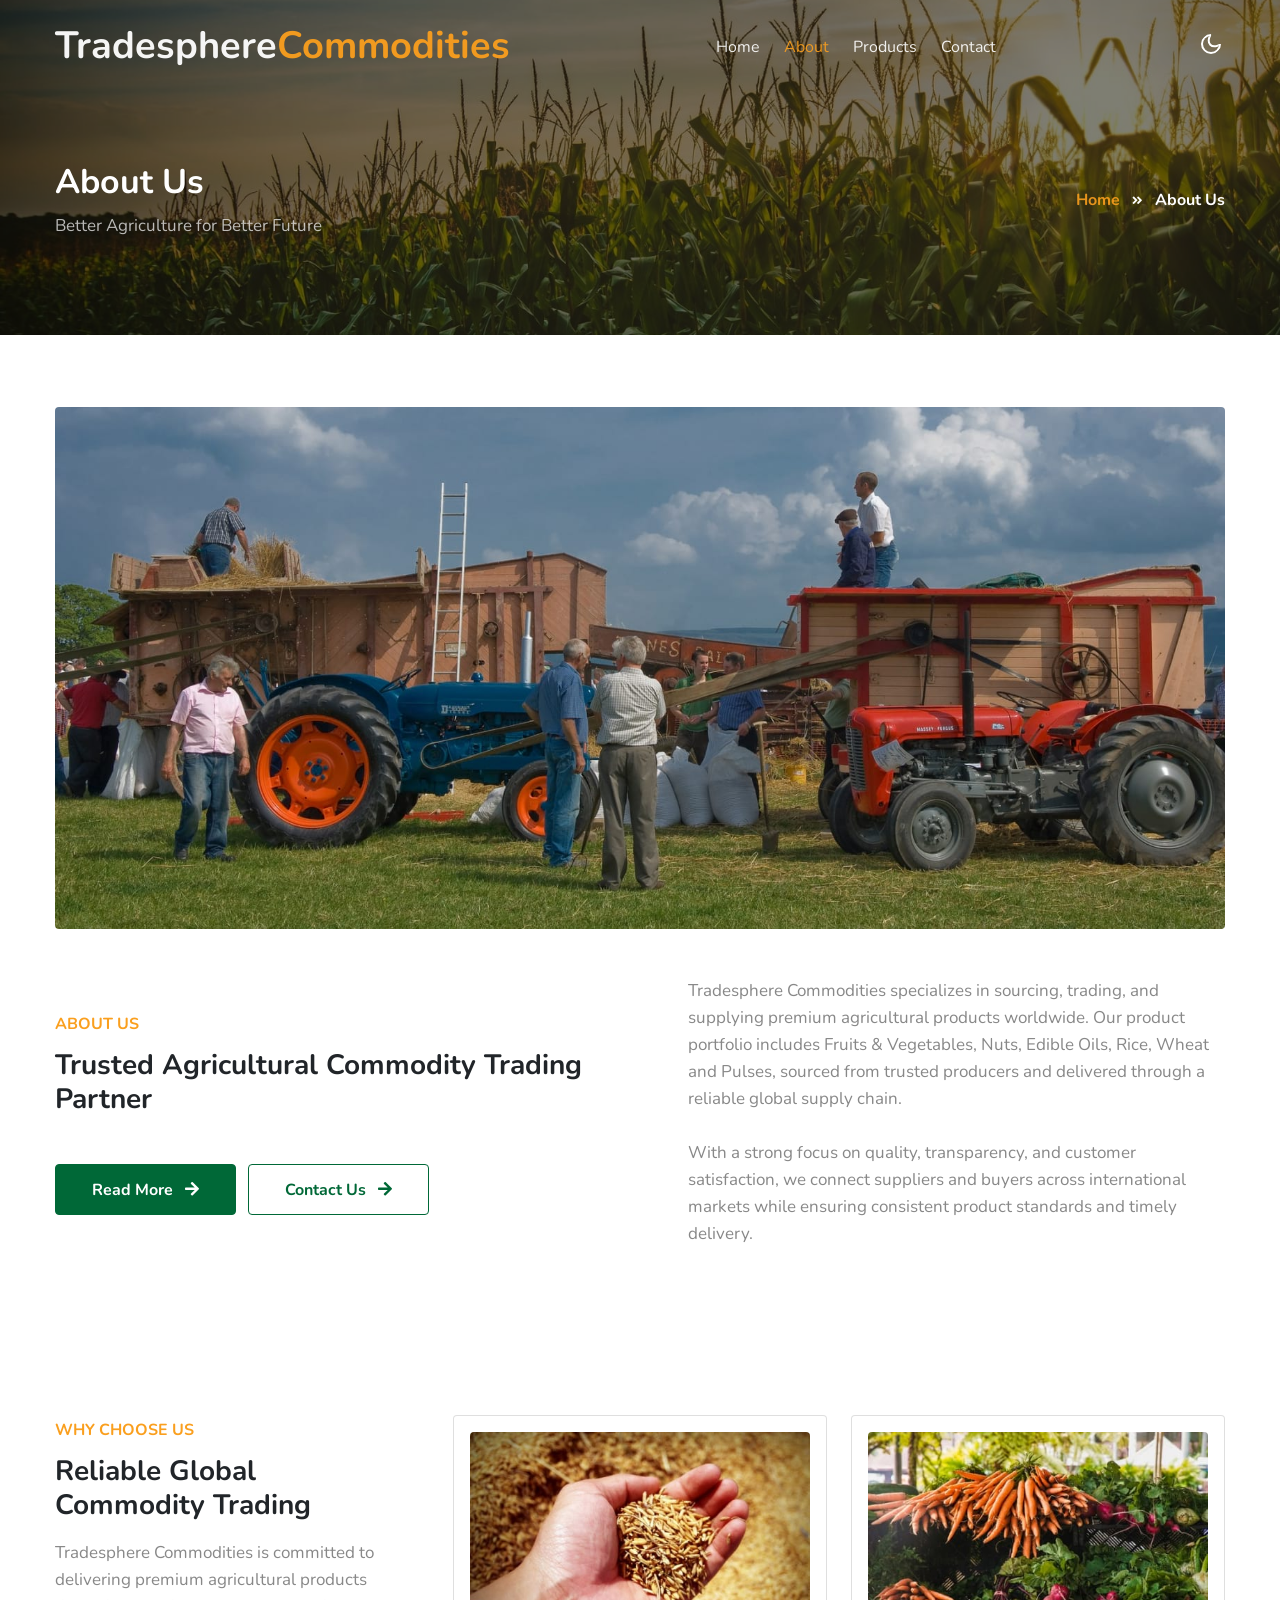
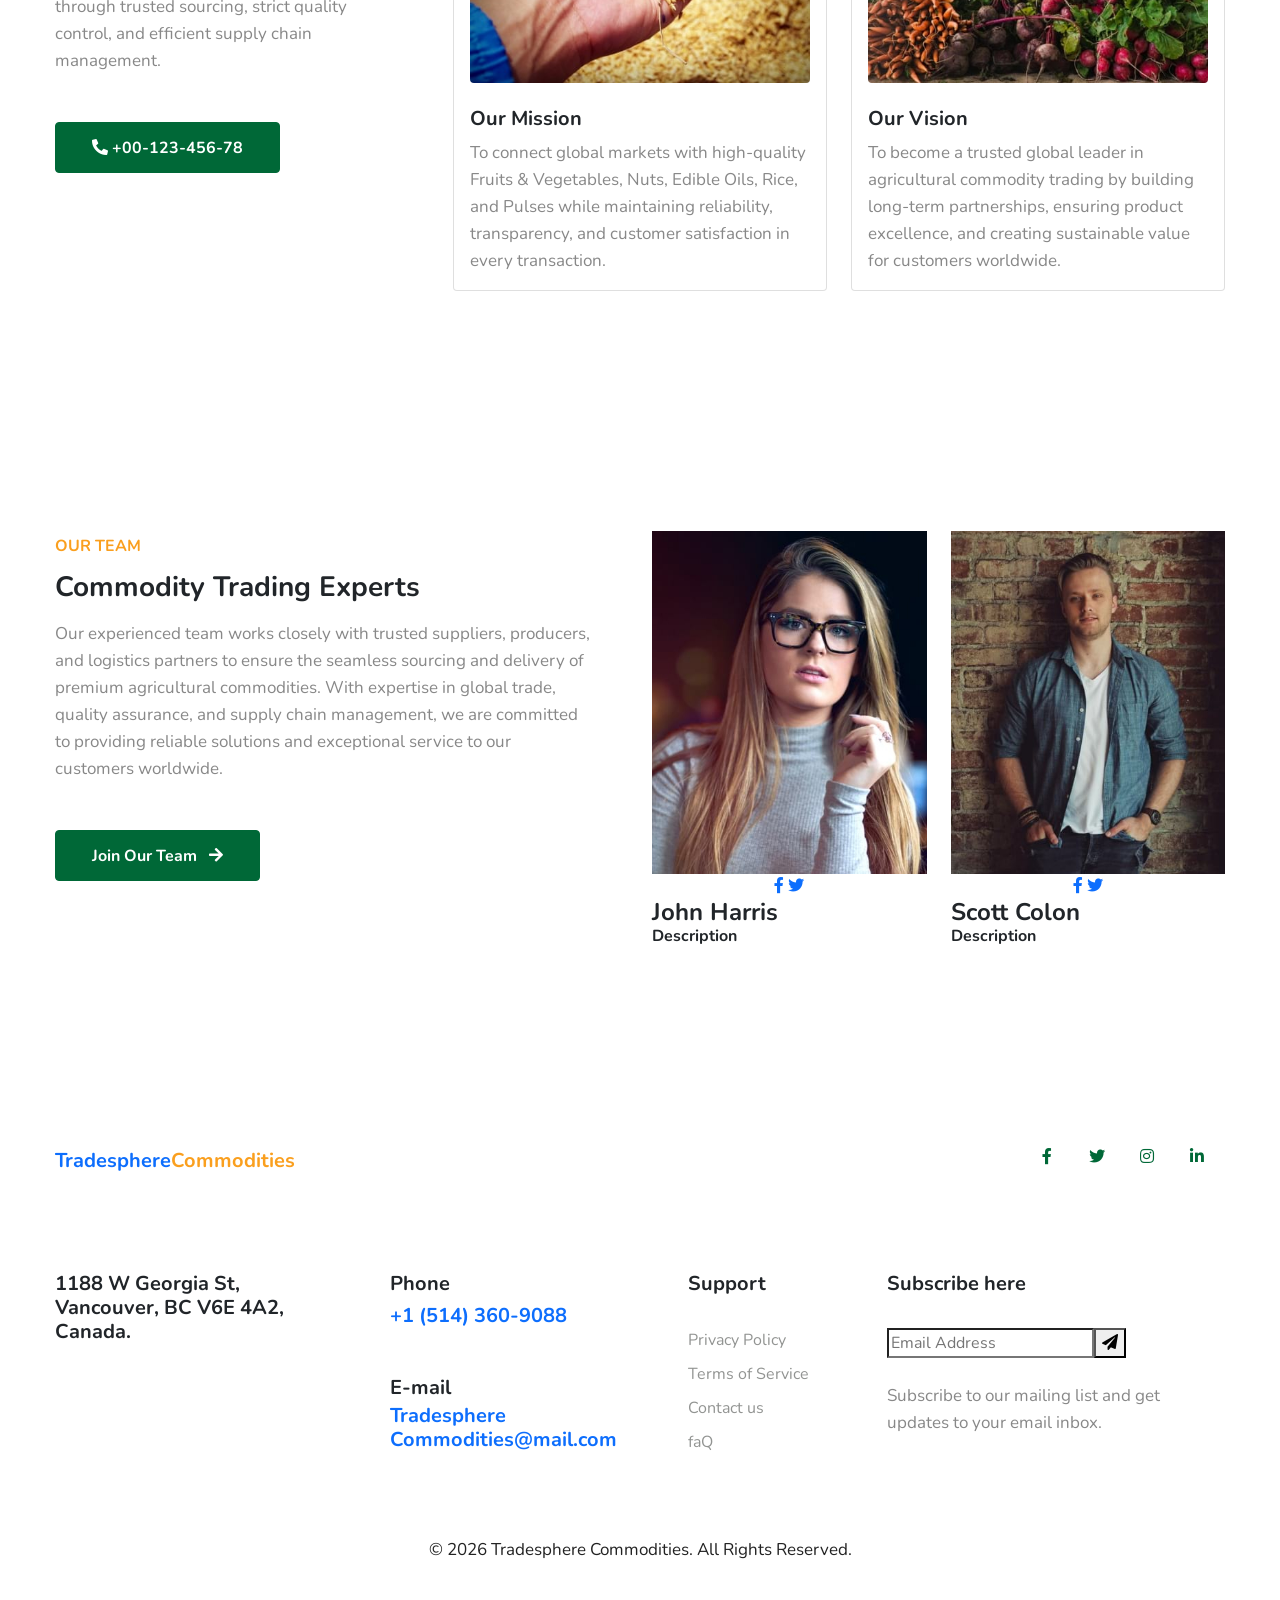
==== about.html @ 5ea723b9 "done" ====
<!doctype html>
<html lang="en">

<head>
    <!-- Required meta tags -->
    <meta charset="utf-8">
    <meta name="viewport" content="width=device-width, initial-scale=1, shrink-to-fit=no">
    <title>Tradesphere Commodities - Agriculture Category Bootstrap Responsive Template | About :: W3layouts </title>
    <!-- google fonts -->
    <link href="//fonts.googleapis.com/css2?family=Nunito:ital,wght@0,400;0,600;0,700;0,800;1,400&display=swap" rel="stylesheet">
    <!-- Template CSS -->
    <link rel="stylesheet" href="assets/css/style-starter.css">
</head>

<body>
    <!--/Header-->
    <header id="site-header" class="fixed-top">
        <div class="container">
            <nav class="navbar navbar-expand-lg navbar-light stroke">
                <h1><a class="navbar-brand" href="index.html">
                        Tradesphere<span class="sub-color">Commodities</span>
                    </a></h1>
                <button class="navbar-toggler collapsed" type="button" data-bs-toggle="collapse" data-bs-target="#navbarScroll" aria-controls="navbarScroll" aria-expanded="false" aria-label="Toggle navigation">
                    <span class="navbar-toggler-icon fa icon-expand fa-bars"></span>
                    <span class="navbar-toggler-icon fa icon-close fa-times"></span>
                </button>
                <div class="collapse navbar-collapse" id="navbarScroll">
                    <ul class="navbar-nav mx-lg-auto my-2 my-lg-0 navbar-nav-scroll">
                        <li class="nav-item">
                            <a class="nav-link" aria-current="page" href="index.html">Home</a>
                        </li>
                        <li class="nav-item">
                            <a class="nav-link active" href="about.html">About</a>
                        </li>
                        <li class="nav-item">
                            <a class="nav-link" href="services.html">Products</a>
                        </li>
                        
                        <li class="nav-item">
                            <a class="nav-link" href="contact.html">Contact</a>
                        </li>
                    </ul>
                    <!-- <form action="#" method="GET" class="d-flex search-header">
                        <input class="form-control me-2" type="search" placeholder="Search here..." aria-label="Search" required>
                        <button class="btn btn-style btn-secondary me-lg-3" type="submit">Search</button>
                    </form> -->
                </div>
                <!-- toggle switch for light and dark theme -->
                <div class="mobile-position">
                    <nav class="navigation">
                        <div class="theme-switch-wrapper">
                            <label class="theme-switch" for="checkbox">
                                <input type="checkbox" id="checkbox">
                                <div class="mode-container">
                                    <i class="gg-sun"></i>
                                    <i class="gg-moon"></i>
                                </div>
                            </label>
                        </div>
                    </nav>
                </div>
                <!-- //toggle switch for light and dark theme -->
            </nav>
        </div>
    </header>
    <!--//Header-->
    <!--/inner-page-->
    <div class="inner-banner py-5">
        <section class="A-breadcrumb text-left py-sm-5 ">
            <div class="container">
                <div class="w3breadcrumb-gids">
                    <div class="w3breadcrumb-left text-left">
                        <h2 class="inner-w3-title">
                            About Us </h2>
                        <p class="inner-page-para mt-2">
                            Better Agriculture
                            for Better Future</p>
                    </div>
                    <div class="w3breadcrumb-right">
                        <ul class="breadcrumbs-custom-path">
                            <li><a href="index.html">Home</a></li>
                            <li class="active"><span class="fas fa-angle-double-right mx-2"></span> About Us</li>
                        </ul>
                    </div>
                </div>

            </div>
        </section>
    </div>
    <!--//inner-page-->
    <!--/ab-->
    <section class="A-banner-agency py-5" id="work">
        <div class="midd-w3 py-md-4">
            <div class="container">
                <div class="about-img-top mb-lg-5 mb-4">
                    <img src="assets/images/banner2.jpg" alt="" class="img-fluid radius-image">
                </div>
                <div class="row">
                    <div class="col-lg-6 banner-content align-self">
                        <h6 class="title-subw3hny">About Us</h6>
                        <h3 class="title-A">Trusted Agricultural Commodity Trading Partner</h3>
                        <div class="w3banner-content-btns">
                            <a href="about.html" class="btn btn-style btn-primary mt-lg-5 mt-4 me-2">Read More <i class="fas fa-arrow-right ms-2"></i></a>
                            <a href="contact.html" class="btn btn-style btn-outline-dark mt-lg-5 mt-4">Contact Us <i class="fas fa-arrow-right ms-2"></i></a>
                        </div>
                    </div>
                    <div class="col-lg-6 text-left ps-lg-5 mt-lg-0 mt-md-5 mt-4">
                        <p>Tradesphere Commodities specializes in sourcing, trading, and supplying premium agricultural products worldwide. Our product portfolio includes Fruits & Vegetables, Nuts, Edible Oils, Rice, Wheat and Pulses, sourced from trusted producers and delivered through a reliable global supply chain.
<br> <br>
With a strong focus on quality, transparency, and customer satisfaction, we connect suppliers and buyers across international markets while ensuring consistent product standards and timely delivery.</p>
                    </div>
                </div>
            </div>
        </div>
    </section>
    <!--//ab-->
    <section class="A-blog-se-3 py-5" id="ab-grids">
        <div class="container">
            <div class="inner-sec-As py-lg-5 py-md-4 py-2">
                <!--/services-grids-->
                <div class="row blog-sec">
                    <div class="col-lg-4 manager-img mb-lg-0 mb-md-5 mb-4 pe-lg-5">
                        <h6 class="title-subw3hny">Why Choose Us</h6>
                        <h3 class="title-A">Reliable Global Commodity Trading</h3>
                        <p class="card-text mt-3">
                            Tradesphere Commodities is committed to delivering premium agricultural products through trusted sourcing, strict quality control, and efficient supply chain management.
                        </p>
                        <a href="tel:+44-123-456-78" class="btn btn-style btn-primary mt-lg-5 mt-4"><span class="fas fa-phone-alt" aria-hidden="true"></span> +00-123-456-78</a>


                    </div>
                    <div class="col-lg-4 col-md-6 about-in blog-grid-info text-left">
                        <div class="card img">
                            <div class="card-body img">
                                <a href="#" class="d-block zoom radius-image"><img src="assets/images/a2.jpg" alt="" class="img-fluid radius-image"></a>
                                <div class="blog-des mt-4">
                                    <h5 class="card-title mt-4">Our Mission</h5>
                                    <p class="card-text">To connect global markets with high-quality Fruits & Vegetables, Nuts, Edible Oils, Rice, and Pulses while maintaining reliability, transparency, and customer satisfaction in every transaction.
                                    </p>
                                </div>
                            </div>
                        </div>
                    </div>
                    <div class="col-lg-4 col-md-6 about-in blog-grid-info text-left mt-md-0 mt-5">
                        <div class="card img">
                            <div class="card-body img">
                                <a href="#" class="d-block zoom radius-image"><img src="assets/images/a3.jpg" alt="" class="img-fluid radius-image"></a>
                                <div class="blog-des mt-3">
                                    <h5 class="card-title mt-4">Our Vision</h5>
                                    <p class="card-text">To become a trusted global leader in agricultural commodity trading by building long-term partnerships, ensuring product excellence, and creating sustainable value for customers worldwide.
                                    </p>
                                </div>
                            </div>
                        </div>
                    </div>
                </div>
            </div>
        </div>
    </section>

    <!-- team -->
    <section class="A-team py-5" id="A-team">
        <div class="container py-md-5">
            <div class="row text-left">
                <div class="col-md-6 mt-md-5 pe-lg-5">
                    <div class="title-content text-left">
                        <h6 class="title-subw3hny">Our Team</h6>
                        <h3 class="title-A mb-3">Commodity Trading Experts</h3>
                        <p>Our experienced team works closely with trusted suppliers, producers, and logistics partners to ensure the seamless sourcing and delivery of premium agricultural commodities. With expertise in global trade, quality assurance, and supply chain management, we are committed to providing reliable solutions and exceptional service to our customers worldwide.</p>
                        <a class="btn btn-style btn-primary mt-md-5 mt-4" href="#"> Join Our Team <span class="fas fa-arrow-right ms-2"></span></a>
                    </div>
                </div>
                <div class="col-md-3 col-6 mt-5">
                    <div class="team-grids text-center">
                        <img src="assets/images/team5.jpg" class="img-fluid" alt="">
                        <div class="team-info">
                            <div class="caption">
                                <div class="social-icons-section text-center">
                                    <a class="fac" href="#url">
                                        <i class="fab fa-facebook-f"></i>
                                    </a>
                                    <a class="twitter" href="#url">
                                        <i class="fab fa-twitter"></i>
                                    </a>
                                </div>
                            </div>
                        </div>
                    </div>
                    <h4>John Harris</h4>
                    <h6>Description</h6>
                </div>
                <div class="col-md-3 col-6 mt-5">
                    <div class="team-grids text-center">
                        <img src="assets/images/team6.jpg" class="img-fluid" alt="">
                        <div class="team-info">
                            <div class="caption">
                                <div class="social-icons-section text-center">
                                    <a class="fac" href="#url">
                                        <i class="fab fa-facebook-f"></i>
                                    </a>
                                    <a class="twitter" href="#url">
                                        <i class="fab fa-twitter"></i>
                                    </a>
                                </div>
                            </div>
                        </div>
                    </div>
                    <h4>Scott Colon</h4>
                    <h6>Description</h6>
                </div>
                <!-- <div class="col-md-3 col-6 mt-5">
                    <div class="team-grids text-center">
                        <img src="assets/images/team1.jpg" class="img-fluid" alt="">
                        <div class="team-info">
                            <div class="caption">
                                <div class="social-icons-section text-center">
                                    <a class="fac" href="#url">
                                        <i class="fab fa-facebook-f"></i>
                                    </a>
                                    <a class="twitter" href="#url">
                                        <i class="fab fa-twitter"></i>
                                    </a>
                                </div>
                            </div>
                        </div>
                    </div>
                    <h4>John Doe</h4>
                    <h6>Description</h6>
                </div>
                <div class="col-md-3 col-6 mt-5">
                    <div class="team-grids text-center">
                        <img src="assets/images/team2.jpg" class="img-fluid" alt="">
                        <div class="team-info">
                            <div class="caption">
                                <div class="social-icons-section text-center">
                                    <a class="fac" href="#url">
                                        <i class="fab fa-facebook-f"></i>
                                    </a>
                                    <a class="twitter" href="#url">
                                        <i class="fab fa-twitter"></i>
                                    </a>
                                </div>
                            </div>
                        </div>
                    </div>
                    <h4>Alexander</h4>
                    <h6>Description</h6>
                </div>
                <div class="col-md-3 col-6 mt-5">
                    <div class="team-grids text-center">
                        <img src="assets/images/team3.jpg" class="img-fluid" alt="">
                        <div class="team-info">
                            <div class="caption">
                                <div class="social-icons-section text-center">
                                    <a class="fac" href="#url">
                                        <i class="fab fa-facebook-f"></i>
                                    </a>
                                    <a class="twitter" href="#url">
                                        <i class="fab fa-twitter"></i>
                                    </a>
                                </div>
                            </div>
                        </div>
                    </div>
                    <h4>Martin ker </h4>
                    <h6>Description</h6>
                </div>
                <div class="col-md-3 col-6 mt-5">
                    <div class="team-grids text-center">
                        <img src="assets/images/team4.jpg" class="img-fluid" alt="">
                        <div class="team-info">
                            <div class="caption">
                                <div class="social-icons-section text-center">
                                    <a class="fac" href="#url">
                                        <i class="fab fa-facebook-f"></i>
                                    </a>
                                    <a class="twitter" href="#url">
                                        <i class="fab fa-twitter"></i>
                                    </a>
                                </div>
                            </div>
                        </div>
                    </div>
                    <h4>Elizabeth </h4>
                    <h6>Description</h6>
                </div> -->
            </div>

        </div>
    </section>
    <!-- team -->
    <!--/footer-->
    <footer class="A-footer-29-main">
        <div class="footer-29-A py-5">
            <div class="container pt-md-5">
                <div class="A-footer-text-style">
                    <div class="footer-list-cont d-sm-flex align-items-center justify-content-between mb-5">

                        <h2 class="Aogo"><a class="navbar-brand" href="index.html">
                                Tradesphere<span class="sub-color">Commodities</span>
                            </a></h2>
                        <div class="main-social-footer-29">
                            <ul>
                                <li class="w3follow mt-sm-0 mt-4">Follows On : </li>
                                <li><a href="#facebook" class="facebook"><i class="fab fa-facebook-f"></i></a></li>
                                <li><a href="#twitter" class="twitter"><i class="fab fa-twitter"></i></a></li>
                                <li><a href="#instagram" class="instagram"><i class="fab fa-instagram"></i></a></li>
                                <li><a href="#linkedin" class="linkedin"><i class="fab fa-linkedin-in"></i></a></li>
                            </ul>

                        </div>
                    </div>
                </div>
                <div class="row footer-top-29 pt-lg-5 pt-sm-4">
                    <div class="col-lg-3 col-sm-6">
                        <div class="address-grid">
                            <h5>1188 W Georgia St, Vancouver, BC V6E 4A2,  <br>Canada.</h5>
                            <!-- <p class="mt-4">Lorem ipsum dolor sit amet, consectetur adipiscing elit, sed do eiusmod tempor </p> -->

                        </div>
                    </div>
                    <div class="col-lg-3 col-sm-6 mt-sm-0 mt-4 ps-lg-5">
                        <div class="address-grid">
                            <h5>Phone</h5>
                            <h5 class="phone-number-text mt-2"><a href="tel:+1 (514) 360-9088">+1 (514) 360-9088</a></h5>
                        </div>
                        <div class="address-grid mt-sm-5 mt-4">
                            <h5>E-mail</h5>
                            <h5 class="email-cont-text mt-1"> <a href="mailto:TradesphereCommodities@mail.com" class="mail">Tradesphere Commodities@mail.com</a></h5>
                        </div>
                    </div>
                    <div class="col-lg-2 col-md-6 col-sm-5 footer-list-menu ps-lg-5 mt-lg-0 mt-sm-5 mt-4">
                        <div class="address-grid">
                            <h5 class="mb-4 pb-lg-2">Support</h5>
                            <ul>
                                <li><a href="#privacy">Privacy Policy</a></li>
                                <li><a href="#terms"> Terms of Service</a></li>
                                <li><a href="contact.html">Contact us</a></li>
                                <li><a href="#faq">faQ</a></li>
                            </ul>
                        </div>
                    </div>
                    <div class="address-grid col-lg-4 col-md-6 col-sm-7 ps-lg-5 mt-lg-0 mt-sm-5 mt-4 A-footer-16-main">
                        <h5>Subscribe here</h5>
                        <form action="#" class="subscribe d-flex mt-4 pt-lg-2 mb-4" method="post">
                            <input type="email" name="email" placeholder="Email Address" required="">
                            <button><span class="fa fa-paper-plane" aria-hidden="true"></span></button>
                        </form>
                        <p>Subscribe to our mailing list and get updates to your email inbox.</p>
                    </div>
                </div>
                <!-- copyright -->
                <div class="A-copyright text-center mt-lg-5 mt-sm-4 pt-md-4 pt-3">
                    <p class="copy-footer-29">© 2026 Tradesphere Commodities. All Rights Reserved.</a></p>
                </div>
            </div>
        </div>
    </footer>
    <!-- //footer -->

    <!-- Js scripts -->
    <!-- move top -->
    <button onclick="topFunction()" id="movetop" title="Go to top">
        <span class="fas fa-long-arrow-alt-up" aria-hidden="true"></span>
    </button>
    <script>
        // When the user scrolls down 20px from the top of the document, show the button
        window.onscroll = function() {
            scrollFunction()
        };

        function scrollFunction() {
            if (document.body.scrollTop > 20 || document.documentElement.scrollTop > 20) {
                document.getElementById("movetop").style.display = "block";
            } else {
                document.getElementById("movetop").style.display = "none";
            }
        }

        // When the user clicks on the button, scroll to the top of the document
        function topFunction() {
            document.body.scrollTop = 0;
            document.documentElement.scrollTop = 0;
        }

    </script>
    <!-- //move top -->

    <!-- Template JavaScript -->
    <script src="assets/js/jquery-3.3.1.min.js"></script>
    <script src="assets/js/theme-change.js"></script>
    <!--/slider-js-->
    <!-- MENU-JS -->
    <script>
        $(window).on("scroll", function() {
            var scroll = $(window).scrollTop();

            if (scroll >= 80) {
                $("#site-header").addClass("nav-fixed");
            } else {
                $("#site-header").removeClass("nav-fixed");
            }
        });

        //Main navigation Active Class Add Remove
        $(".navbar-toggler").on("click", function() {
            $("header").toggleClass("active");
        });
        $(document).on("ready", function() {
            if ($(window).width() > 991) {
                $("header").removeClass("active");
            }
            $(window).on("resize", function() {
                if ($(window).width() > 991) {
                    $("header").removeClass("active");
                }
            });
        });

    </script>
    <!-- //MENU-JS -->

    <!-- disable body scroll which navbar is in active -->
    <script>
        $(function() {
            $('.navbar-toggler').click(function() {
                $('body').toggleClass('noscroll');
            })
        });

    </script>
    <!-- //disable body scroll which navbar is in active -->
    <!-- //bootstrap -->
    <script src="assets/js/bootstrap.min.js"></script>

</body>

</html>
---- assets/css/style-starter.css ----
/*--
Author: W3layouts
Author URL: http://w3layouts.com
--*/
@charset "UTF-8";

/*!
 * Bootstrap v5.0.1 (https://getbootstrap.com/)
 * Copyright 2011-2021 The Bootstrap Authors
 * Copyright 2011-2021 Twitter, Inc.
 * Licensed under MIT (https://github.com/twbs/bootstrap/blob/main/LICENSE)
 */
:root {
    --bs-blue: #0d6efd;
    --bs-indigo: #6610f2;
    --bs-purple: #6f42c1 --bs-pink: #d63384;
    --bs-red: #dc3545;
    --bs-orange: #fd7e14;
    --bs-yellow: #ffc107;
    --bs-green: #198754;
    --bs-teal: #20c997;
    --bs-cyan: #0dcaf0;
    --bs-white: #fff;
    --bs-gray: #6c757d;
    --bs-gray-dark: #343a40;
    --bs-primary: #0d6efd;
    --bs-secondary: #6c757d;
    --bs-success: #198754;
    --bs-info: #0dcaf0;
    --bs-warning: #ffc107;
    --bs-danger: #dc3545;
    --bs-light: #f8f9fa;
    --bs-dark: #212529;
    --bs-font-sans-serif: system-ui, -apple-system, "Segoe UI", Roboto, "Helvetica Neue", Arial, "Noto Sans", "Liberation Sans", sans-serif, "Apple Color Emoji", "Segoe UI Emoji", "Segoe UI Symbol", "Noto Color Emoji";
    --bs-font-monospace: SFMono-Regular, Menlo, Monaco, Consolas, "Liberation Mono", "Courier New", monospace;
    --bs-gradient: linear-gradient(180deg, rgba(255, 255, 255, 0.15), rgba(255, 255, 255, 0))
}

*,
::after,
::before {
    box-sizing: border-box
}

@media (prefers-reduced-motion:no-preference) {
    :root {
        scroll-behavior: smooth
    }
}

body {
    margin: 0;
    font-family: 'Nunito', sans-serif;
    font-size: 1rem;
    font-weight: 400;
    line-height: 1.5;
    color: #212529;
    background-color: #fff;
    -webkit-text-size-adjust: 100%;
    -webkit-tap-highlight-color: transparent
}

hr {
    margin: 1rem 0;
    color: inherit;
    background-color: currentColor;
    border: 0;
    opacity: .25
}

hr:not([size]) {
    height: 1px
}

.h1,
.h2,
.h3,
.h4,
.h5,
.h6,
h1,
h2,
h3,
h4,
h5,
h6 {
    margin-top: 0;
    margin-bottom: .5rem;
    font-weight: 700;
    line-height: 1.2
}

.h1,
h1 {
    font-size: calc(1.375rem + 1.5vw)
}

@media (min-width:1200px) {

    .h1,
    h1 {
        font-size: 2.5rem
    }
}

.h2,
h2 {
    font-size: calc(1.325rem + .9vw)
}

@media (min-width:1200px) {

    .h2,
    h2 {
        font-size: 2rem
    }
}

.h3,
h3 {
    font-size: calc(1.3rem + .6vw)
}

@media (min-width:1200px) {

    .h3,
    h3 {
        font-size: 1.75rem
    }
}

.h4,
h4 {
    font-size: calc(1.275rem + .3vw)
}

@media (min-width:1200px) {

    .h4,
    h4 {
        font-size: 1.5rem
    }
}

.h5,
h5 {
    font-size: 1.25rem
}

.h6,
h6 {
    font-size: 1rem
}

p {
    margin-top: 0;
    margin-bottom: 1rem
}

abbr[data-bs-original-title],
abbr[title] {
    -webkit-text-decoration: underline dotted;
    text-decoration: underline dotted;
    cursor: help;
    -webkit-text-decoration-skip-ink: none;
    text-decoration-skip-ink: none
}

address {
    margin-bottom: 1rem;
    font-style: normal;
    line-height: inherit
}

ol,
ul {
    padding-left: 2rem
}

dl,
ol,
ul {
    margin-top: 0;
    margin-bottom: 1rem
}

ol ol,
ol ul,
ul ol,
ul ul {
    margin-bottom: 0
}

dt {
    font-weight: 700
}

dd {
    margin-bottom: .5rem;
    margin-left: 0
}

blockquote {
    margin: 0 0 1rem
}

b,
strong {
    font-weight: bolder
}

.small,
small {
    font-size: .875em
}

.mark,
mark {
    padding: .2em;
    background-color: #fcf8e3
}

sub,
sup {
    position: relative;
    font-size: .75em;
    line-height: 0;
    vertical-align: baseline
}

sub {
    bottom: -.25em
}

sup {
    top: -.5em
}

a {
    color: #0d6efd;
    text-decoration: underline
}

a:hover {
    color: var(--primary-color);
}

a:not([href]):not([class]),
a:not([href]):not([class]):hover {
    color: inherit;
    text-decoration: none
}

code,
kbd,
pre,
samp {
    font-family: 'Nunito', sans-serif;
    font-size: 1em;
    direction: ltr;
    unicode-bidi: bidi-override
}

pre {
    display: block;
    margin-top: 0;
    margin-bottom: 1rem;
    overflow: auto;
    font-size: .875em
}

pre code {
    font-size: inherit;
    color: inherit;
    word-break: normal
}

code {
    font-size: .875em;
    color: #d63384;
    word-wrap: break-word
}

a > code {
    color: inherit
}

kbd {
    padding: .2rem .4rem;
    font-size: .875em;
    color: #fff;
    background-color: #212529;
    border-radius: .2rem
}

kbd kbd {
    padding: 0;
    font-size: 1em;
    font-weight: 700
}

figure {
    margin: 0 0 1rem
}

img,
svg {
    vertical-align: middle
}

table {
    caption-side: bottom;
    border-collapse: collapse
}

caption {
    padding-top: .5rem;
    padding-bottom: .5rem;
    color: #6c757d;
    text-align: left
}

th {
    text-align: inherit;
    text-align: -webkit-match-parent
}

tbody,
td,
tfoot,
th,
thead,
tr {
    border-color: inherit;
    border-style: solid;
    border-width: 0
}

label {
    display: inline-block
}

button {
    border-radius: 0
}

button:focus:not(:focus-visible) {
    outline: 0
}

button,
input,
optgroup,
select,
textarea {
    margin: 0;
    font-family: 'Nunito', sans-serif;
    font-size: inherit;
    line-height: inherit
}

button,
select {
    text-transform: none
}

[role=button] {
    cursor: pointer
}

select {
    word-wrap: normal
}

select:disabled {
    opacity: 1
}

[list]::-webkit-calendar-picker-indicator {
    display: none
}

[type=button],
[type=reset],
[type=submit],
button {
    -webkit-appearance: button
}

[type=button]:not(:disabled),
[type=reset]:not(:disabled),
[type=submit]:not(:disabled),
button:not(:disabled) {
    cursor: pointer
}

::-moz-focus-inner {
    padding: 0;
    border-style: none
}

textarea {
    resize: vertical
}

fieldset {
    min-width: 0;
    padding: 0;
    margin: 0;
    border: 0
}

legend {
    float: left;
    width: 100%;
    padding: 0;
    margin-bottom: .5rem;
    font-size: calc(1.275rem + .3vw);
    line-height: inherit
}

@media (min-width:1200px) {
    legend {
        font-size: 1.5rem
    }
}

legend + * {
    clear: left
}

::-webkit-datetime-edit-day-field,
::-webkit-datetime-edit-fields-wrapper,
::-webkit-datetime-edit-hour-field,
::-webkit-datetime-edit-minute,
::-webkit-datetime-edit-month-field,
::-webkit-datetime-edit-text,
::-webkit-datetime-edit-year-field {
    padding: 0
}

::-webkit-inner-spin-button {
    height: auto
}

[type=search] {
    outline-offset: -2px;
    -webkit-appearance: textfield
}

::-webkit-search-decoration {
    -webkit-appearance: none
}

::-webkit-color-swatch-wrapper {
    padding: 0
}

::file-selector-button {
    font: inherit
}

::-webkit-file-upload-button {
    font: inherit;
    -webkit-appearance: button
}

output {
    display: inline-block
}

iframe {
    border: 0
}

summary {
    display: list-item;
    cursor: pointer
}

progress {
    vertical-align: baseline
}

[hidden] {
    display: none !important
}

.lead {
    font-size: 1.25rem;
    font-weight: 300
}

.display-1 {
    font-size: calc(1.625rem + 4.5vw);
    font-weight: 300;
    line-height: 1.2
}

@media (min-width:1200px) {
    .display-1 {
        font-size: 5rem
    }
}

.display-2 {
    font-size: calc(1.575rem + 3.9vw);
    font-weight: 300;
    line-height: 1.2
}

@media (min-width:1200px) {
    .display-2 {
        font-size: 4.5rem
    }
}

.display-3 {
    font-size: calc(1.525rem + 3.3vw);
    font-weight: 300;
    line-height: 1.2
}

@media (min-width:1200px) {
    .display-3 {
        font-size: 4rem
    }
}

.display-4 {
    font-size: calc(1.475rem + 2.7vw);
    font-weight: 300;
    line-height: 1.2
}

@media (min-width:1200px) {
    .display-4 {
        font-size: 3.5rem
    }
}

.display-5 {
    font-size: calc(1.425rem + 2.1vw);
    font-weight: 300;
    line-height: 1.2
}

@media (min-width:1200px) {
    .display-5 {
        font-size: 3rem
    }
}

.display-6 {
    font-size: calc(1.375rem + 1.5vw);
    font-weight: 300;
    line-height: 1.2
}

@media (min-width:1200px) {
    .display-6 {
        font-size: 2.5rem
    }
}

.list-unstyled {
    padding-left: 0;
    list-style: none
}

.list-inline {
    padding-left: 0;
    list-style: none
}

.list-inline-item {
    display: inline-block
}

.list-inline-item:not(:last-child) {
    margin-right: .5rem
}

.initialism {
    font-size: .875em;
    text-transform: uppercase
}

.blockquote {
    margin-bottom: 1rem;
    font-size: 1.25rem
}

.blockquote > :last-child {
    margin-bottom: 0
}

.blockquote-footer {
    margin-top: -1rem;
    margin-bottom: 1rem;
    font-size: .875em;
    color: #6c757d
}

.blockquote-footer::before {
    content: "— "
}

.img-fluid {
    max-width: 100%;
    height: auto
}

.img-thumbnail {
    padding: .25rem;
    background-color: #fff;
    border: 1px solid #dee2e6;
    border-radius: .25rem;
    max-width: 100%;
    height: auto
}

.figure {
    display: inline-block
}

.figure-img {
    margin-bottom: .5rem;
    line-height: 1
}

.figure-caption {
    font-size: .875em;
    color: #6c757d
}

.container,
.container-fluid,
.container-lg,
.container-md,
.container-sm,
.container-xl,
.container-xxl {
    width: 100%;
    padding-right: var(--bs-gutter-x, .75rem);
    padding-left: var(--bs-gutter-x, .75rem);
    margin-right: auto;
    margin-left: auto
}

@media (min-width:576px) {

    .container,
    .container-sm {
        max-width: 540px
    }
}

@media (min-width:768px) {

    .container,
    .container-md,
    .container-sm {
        max-width: 720px
    }
}

@media (min-width:992px) {

    .container,
    .container-lg,
    .container-md,
    .container-sm {
        max-width: 960px
    }
}

@media (min-width:1200px) {

    .container,
    .container-lg,
    .container-md,
    .container-sm,
    .container-xl {
        max-width: 1140px
    }
}

@media (min-width:1400px) {

    .container,
    .container-lg,
    .container-md,
    .container-sm,
    .container-xl,
    .container-xxl {
        max-width: 1320px
    }
}

.row {
    --bs-gutter-x: 1.5rem;
    --bs-gutter-y: 0;
    display: flex;
    flex-wrap: wrap;
    margin-top: calc(var(--bs-gutter-y) * -1);
    margin-right: calc(var(--bs-gutter-x)/ -2);
    margin-left: calc(var(--bs-gutter-x)/ -2)
}

.row > * {
    flex-shrink: 0;
    width: 100%;
    max-width: 100%;
    padding-right: calc(var(--bs-gutter-x)/ 2);
    padding-left: calc(var(--bs-gutter-x)/ 2);
    margin-top: var(--bs-gutter-y)
}

.col {
    flex: 1 0 0%
}

.row-cols-auto > * {
    flex: 0 0 auto;
    width: auto
}

.row-cols-1 > * {
    flex: 0 0 auto;
    width: 100%
}

.row-cols-2 > * {
    flex: 0 0 auto;
    width: 50%
}

.row-cols-3 > * {
    flex: 0 0 auto;
    width: 33.3333333333%
}

.row-cols-4 > * {
    flex: 0 0 auto;
    width: 25%
}

.row-cols-5 > * {
    flex: 0 0 auto;
    width: 20%
}

.row-cols-6 > * {
    flex: 0 0 auto;
    width: 16.6666666667%
}

.col-auto {
    flex: 0 0 auto;
    width: auto
}

.col-1 {
    flex: 0 0 auto;
    width: 8.3333333333%
}

.col-2 {
    flex: 0 0 auto;
    width: 16.6666666667%
}

.col-3 {
    flex: 0 0 auto;
    width: 25%
}

.col-4 {
    flex: 0 0 auto;
    width: 33.3333333333%
}

.col-5 {
    flex: 0 0 auto;
    width: 41.6666666667%
}

.col-6 {
    flex: 0 0 auto;
    width: 50%
}

.col-7 {
    flex: 0 0 auto;
    width: 58.3333333333%
}

.col-8 {
    flex: 0 0 auto;
    width: 66.6666666667%
}

.col-9 {
    flex: 0 0 auto;
    width: 75%
}

.col-10 {
    flex: 0 0 auto;
    width: 83.3333333333%
}

.col-11 {
    flex: 0 0 auto;
    width: 91.6666666667%
}

.col-12 {
    flex: 0 0 auto;
    width: 100%
}

.offset-1 {
    margin-left: 8.3333333333%
}

.offset-2 {
    margin-left: 16.6666666667%
}

.offset-3 {
    margin-left: 25%
}

.offset-4 {
    margin-left: 33.3333333333%
}

.offset-5 {
    margin-left: 41.6666666667%
}

.offset-6 {
    margin-left: 50%
}

.offset-7 {
    margin-left: 58.3333333333%
}

.offset-8 {
    margin-left: 66.6666666667%
}

.offset-9 {
    margin-left: 75%
}

.offset-10 {
    margin-left: 83.3333333333%
}

.offset-11 {
    margin-left: 91.6666666667%
}

.g-0,
.gx-0 {
    --bs-gutter-x: 0
}

.g-0,
.gy-0 {
    --bs-gutter-y: 0
}

.g-1,
.gx-1 {
    --bs-gutter-x: 0.25rem
}

.g-1,
.gy-1 {
    --bs-gutter-y: 0.25rem
}

.g-2,
.gx-2 {
    --bs-gutter-x: 0.5rem
}

.g-2,
.gy-2 {
    --bs-gutter-y: 0.5rem
}

.g-3,
.gx-3 {
    --bs-gutter-x: 1rem
}

.g-3,
.gy-3 {
    --bs-gutter-y: 1rem
}

.g-4,
.gx-4 {
    --bs-gutter-x: 1.5rem
}

.g-4,
.gy-4 {
    --bs-gutter-y: 1.5rem
}

.g-5,
.gx-5 {
    --bs-gutter-x: 3rem
}

.g-5,
.gy-5 {
    --bs-gutter-y: 3rem
}

@media (min-width:576px) {
    .col-sm {
        flex: 1 0 0%
    }

    .row-cols-sm-auto > * {
        flex: 0 0 auto;
        width: auto
    }

    .row-cols-sm-1 > * {
        flex: 0 0 auto;
        width: 100%
    }

    .row-cols-sm-2 > * {
        flex: 0 0 auto;
        width: 50%
    }

    .row-cols-sm-3 > * {
        flex: 0 0 auto;
        width: 33.3333333333%
    }

    .row-cols-sm-4 > * {
        flex: 0 0 auto;
        width: 25%
    }

    .row-cols-sm-5 > * {
        flex: 0 0 auto;
        width: 20%
    }

    .row-cols-sm-6 > * {
        flex: 0 0 auto;
        width: 16.6666666667%
    }

    .col-sm-auto {
        flex: 0 0 auto;
        width: auto
    }

    .col-sm-1 {
        flex: 0 0 auto;
        width: 8.3333333333%
    }

    .col-sm-2 {
        flex: 0 0 auto;
        width: 16.6666666667%
    }

    .col-sm-3 {
        flex: 0 0 auto;
        width: 25%
    }

    .col-sm-4 {
        flex: 0 0 auto;
        width: 33.3333333333%
    }

    .col-sm-5 {
        flex: 0 0 auto;
        width: 41.6666666667%
    }

    .col-sm-6 {
        flex: 0 0 auto;
        width: 50%
    }

    .col-sm-7 {
        flex: 0 0 auto;
        width: 58.3333333333%
    }

    .col-sm-8 {
        flex: 0 0 auto;
        width: 66.6666666667%
    }

    .col-sm-9 {
        flex: 0 0 auto;
        width: 75%
    }

    .col-sm-10 {
        flex: 0 0 auto;
        width: 83.3333333333%
    }

    .col-sm-11 {
        flex: 0 0 auto;
        width: 91.6666666667%
    }

    .col-sm-12 {
        flex: 0 0 auto;
        width: 100%
    }

    .offset-sm-0 {
        margin-left: 0
    }

    .offset-sm-1 {
        margin-left: 8.3333333333%
    }

    .offset-sm-2 {
        margin-left: 16.6666666667%
    }

    .offset-sm-3 {
        margin-left: 25%
    }

    .offset-sm-4 {
        margin-left: 33.3333333333%
    }

    .offset-sm-5 {
        margin-left: 41.6666666667%
    }

    .offset-sm-6 {
        margin-left: 50%
    }

    .offset-sm-7 {
        margin-left: 58.3333333333%
    }

    .offset-sm-8 {
        margin-left: 66.6666666667%
    }

    .offset-sm-9 {
        margin-left: 75%
    }

    .offset-sm-10 {
        margin-left: 83.3333333333%
    }

    .offset-sm-11 {
        margin-left: 91.6666666667%
    }

    .g-sm-0,
    .gx-sm-0 {
        --bs-gutter-x: 0
    }

    .g-sm-0,
    .gy-sm-0 {
        --bs-gutter-y: 0
    }

    .g-sm-1,
    .gx-sm-1 {
        --bs-gutter-x: 0.25rem
    }

    .g-sm-1,
    .gy-sm-1 {
        --bs-gutter-y: 0.25rem
    }

    .g-sm-2,
    .gx-sm-2 {
        --bs-gutter-x: 0.5rem
    }

    .g-sm-2,
    .gy-sm-2 {
        --bs-gutter-y: 0.5rem
    }

    .g-sm-3,
    .gx-sm-3 {
        --bs-gutter-x: 1rem
    }

    .g-sm-3,
    .gy-sm-3 {
        --bs-gutter-y: 1rem
    }

    .g-sm-4,
    .gx-sm-4 {
        --bs-gutter-x: 1.5rem
    }

    .g-sm-4,
    .gy-sm-4 {
        --bs-gutter-y: 1.5rem
    }

    .g-sm-5,
    .gx-sm-5 {
        --bs-gutter-x: 3rem
    }

    .g-sm-5,
    .gy-sm-5 {
        --bs-gutter-y: 3rem
    }
}

@media (min-width:768px) {
    .col-md {
        flex: 1 0 0%
    }

    .row-cols-md-auto > * {
        flex: 0 0 auto;
        width: auto
    }

    .row-cols-md-1 > * {
        flex: 0 0 auto;
        width: 100%
    }

    .row-cols-md-2 > * {
        flex: 0 0 auto;
        width: 50%
    }

    .row-cols-md-3 > * {
        flex: 0 0 auto;
        width: 33.3333333333%
    }

    .row-cols-md-4 > * {
        flex: 0 0 auto;
        width: 25%
    }

    .row-cols-md-5 > * {
        flex: 0 0 auto;
        width: 20%
    }

    .row-cols-md-6 > * {
        flex: 0 0 auto;
        width: 16.6666666667%
    }

    .col-md-auto {
        flex: 0 0 auto;
        width: auto
    }

    .col-md-1 {
        flex: 0 0 auto;
        width: 8.3333333333%
    }

    .col-md-2 {
        flex: 0 0 auto;
        width: 16.6666666667%
    }

    .col-md-3 {
        flex: 0 0 auto;
        width: 25%
    }

    .col-md-4 {
        flex: 0 0 auto;
        width: 33.3333333333%
    }

    .col-md-5 {
        flex: 0 0 auto;
        width: 41.6666666667%
    }

    .col-md-6 {
        flex: 0 0 auto;
        width: 50%
    }

    .col-md-7 {
        flex: 0 0 auto;
        width: 58.3333333333%
    }

    .col-md-8 {
        flex: 0 0 auto;
        width: 66.6666666667%
    }

    .col-md-9 {
        flex: 0 0 auto;
        width: 75%
    }

    .col-md-10 {
        flex: 0 0 auto;
        width: 83.3333333333%
    }

    .col-md-11 {
        flex: 0 0 auto;
        width: 91.6666666667%
    }

    .col-md-12 {
        flex: 0 0 auto;
        width: 100%
    }

    .offset-md-0 {
        margin-left: 0
    }

    .offset-md-1 {
        margin-left: 8.3333333333%
    }

    .offset-md-2 {
        margin-left: 16.6666666667%
    }

    .offset-md-3 {
        margin-left: 25%
    }

    .offset-md-4 {
        margin-left: 33.3333333333%
    }

    .offset-md-5 {
        margin-left: 41.6666666667%
    }

    .offset-md-6 {
        margin-left: 50%
    }

    .offset-md-7 {
        margin-left: 58.3333333333%
    }

    .offset-md-8 {
        margin-left: 66.6666666667%
    }

    .offset-md-9 {
        margin-left: 75%
    }

    .offset-md-10 {
        margin-left: 83.3333333333%
    }

    .offset-md-11 {
        margin-left: 91.6666666667%
    }

    .g-md-0,
    .gx-md-0 {
        --bs-gutter-x: 0
    }

    .g-md-0,
    .gy-md-0 {
        --bs-gutter-y: 0
    }

    .g-md-1,
    .gx-md-1 {
        --bs-gutter-x: 0.25rem
    }

    .g-md-1,
    .gy-md-1 {
        --bs-gutter-y: 0.25rem
    }

    .g-md-2,
    .gx-md-2 {
        --bs-gutter-x: 0.5rem
    }

    .g-md-2,
    .gy-md-2 {
        --bs-gutter-y: 0.5rem
    }

    .g-md-3,
    .gx-md-3 {
        --bs-gutter-x: 1rem
    }

    .g-md-3,
    .gy-md-3 {
        --bs-gutter-y: 1rem
    }

    .g-md-4,
    .gx-md-4 {
        --bs-gutter-x: 1.5rem
    }

    .g-md-4,
    .gy-md-4 {
        --bs-gutter-y: 1.5rem
    }

    .g-md-5,
    .gx-md-5 {
        --bs-gutter-x: 3rem
    }

    .g-md-5,
    .gy-md-5 {
        --bs-gutter-y: 3rem
    }
}

@media (min-width:992px) {
    .col-lg {
        flex: 1 0 0%
    }

    .row-cols-lg-auto > * {
        flex: 0 0 auto;
        width: auto
    }

    .row-cols-lg-1 > * {
        flex: 0 0 auto;
        width: 100%
    }

    .row-cols-lg-2 > * {
        flex: 0 0 auto;
        width: 50%
    }

    .row-cols-lg-3 > * {
        flex: 0 0 auto;
        width: 33.3333333333%
    }

    .row-cols-lg-4 > * {
        flex: 0 0 auto;
        width: 25%
    }

    .row-cols-lg-5 > * {
        flex: 0 0 auto;
        width: 20%
    }

    .row-cols-lg-6 > * {
        flex: 0 0 auto;
        width: 16.6666666667%
    }

    .col-lg-auto {
        flex: 0 0 auto;
        width: auto
    }

    .col-lg-1 {
        flex: 0 0 auto;
        width: 8.3333333333%
    }

    .col-lg-2 {
        flex: 0 0 auto;
        width: 16.6666666667%
    }

    .col-lg-3 {
        flex: 0 0 auto;
        width: 25%
    }

    .col-lg-4 {
        flex: 0 0 auto;
        width: 33.3333333333%
    }

    .col-lg-5 {
        flex: 0 0 auto;
        width: 41.6666666667%
    }

    .col-lg-6 {
        flex: 0 0 auto;
        width: 50%
    }

    .col-lg-7 {
        flex: 0 0 auto;
        width: 58.3333333333%
    }

    .col-lg-8 {
        flex: 0 0 auto;
        width: 66.6666666667%
    }

    .col-lg-9 {
        flex: 0 0 auto;
        width: 75%
    }

    .col-lg-10 {
        flex: 0 0 auto;
        width: 83.3333333333%
    }

    .col-lg-11 {
        flex: 0 0 auto;
        width: 91.6666666667%
    }

    .col-lg-12 {
        flex: 0 0 auto;
        width: 100%
    }

    .offset-lg-0 {
        margin-left: 0
    }

    .offset-lg-1 {
        margin-left: 8.3333333333%
    }

    .offset-lg-2 {
        margin-left: 16.6666666667%
    }

    .offset-lg-3 {
        margin-left: 25%
    }

    .offset-lg-4 {
        margin-left: 33.3333333333%
    }

    .offset-lg-5 {
        margin-left: 41.6666666667%
    }

    .offset-lg-6 {
        margin-left: 50%
    }

    .offset-lg-7 {
        margin-left: 58.3333333333%
    }

    .offset-lg-8 {
        margin-left: 66.6666666667%
    }

    .offset-lg-9 {
        margin-left: 75%
    }

    .offset-lg-10 {
        margin-left: 83.3333333333%
    }

    .offset-lg-11 {
        margin-left: 91.6666666667%
    }

    .g-lg-0,
    .gx-lg-0 {
        --bs-gutter-x: 0
    }

    .g-lg-0,
    .gy-lg-0 {
        --bs-gutter-y: 0
    }

    .g-lg-1,
    .gx-lg-1 {
        --bs-gutter-x: 0.25rem
    }

    .g-lg-1,
    .gy-lg-1 {
        --bs-gutter-y: 0.25rem
    }

    .g-lg-2,
    .gx-lg-2 {
        --bs-gutter-x: 0.5rem
    }

    .g-lg-2,
    .gy-lg-2 {
        --bs-gutter-y: 0.5rem
    }

    .g-lg-3,
    .gx-lg-3 {
        --bs-gutter-x: 1rem
    }

    .g-lg-3,
    .gy-lg-3 {
        --bs-gutter-y: 1rem
    }

    .g-lg-4,
    .gx-lg-4 {
        --bs-gutter-x: 1.5rem
    }

    .g-lg-4,
    .gy-lg-4 {
        --bs-gutter-y: 1.5rem
    }

    .g-lg-5,
    .gx-lg-5 {
        --bs-gutter-x: 3rem
    }

    .g-lg-5,
    .gy-lg-5 {
        --bs-gutter-y: 3rem
    }
}

@media (min-width:1200px) {
    .col-xl {
        flex: 1 0 0%
    }

    .row-cols-xl-auto > * {
        flex: 0 0 auto;
        width: auto
    }

    .row-cols-xl-1 > * {
        flex: 0 0 auto;
        width: 100%
    }

    .row-cols-xl-2 > * {
        flex: 0 0 auto;
        width: 50%
    }

    .row-cols-xl-3 > * {
        flex: 0 0 auto;
        width: 33.3333333333%
    }

    .row-cols-xl-4 > * {
        flex: 0 0 auto;
        width: 25%
    }

    .row-cols-xl-5 > * {
        flex: 0 0 auto;
        width: 20%
    }

    .row-cols-xl-6 > * {
        flex: 0 0 auto;
        width: 16.6666666667%
    }

    .col-xl-auto {
        flex: 0 0 auto;
        width: auto
    }

    .col-xl-1 {
        flex: 0 0 auto;
        width: 8.3333333333%
    }

    .col-xl-2 {
        flex: 0 0 auto;
        width: 16.6666666667%
    }

    .col-xl-3 {
        flex: 0 0 auto;
        width: 25%
    }

    .col-xl-4 {
        flex: 0 0 auto;
        width: 33.3333333333%
    }

    .col-xl-5 {
        flex: 0 0 auto;
        width: 41.6666666667%
    }

    .col-xl-6 {
        flex: 0 0 auto;
        width: 50%
    }

    .col-xl-7 {
        flex: 0 0 auto;
        width: 58.3333333333%
    }

    .col-xl-8 {
        flex: 0 0 auto;
        width: 66.6666666667%
    }

    .col-xl-9 {
        flex: 0 0 auto;
        width: 75%
    }

    .col-xl-10 {
        flex: 0 0 auto;
        width: 83.3333333333%
    }

    .col-xl-11 {
        flex: 0 0 auto;
        width: 91.6666666667%
    }

    .col-xl-12 {
        flex: 0 0 auto;
        width: 100%
    }

    .offset-xl-0 {
        margin-left: 0
    }

    .offset-xl-1 {
        margin-left: 8.3333333333%
    }

    .offset-xl-2 {
        margin-left: 16.6666666667%
    }

    .offset-xl-3 {
        margin-left: 25%
    }

    .offset-xl-4 {
        margin-left: 33.3333333333%
    }

    .offset-xl-5 {
        margin-left: 41.6666666667%
    }

    .offset-xl-6 {
        margin-left: 50%
    }

    .offset-xl-7 {
        margin-left: 58.3333333333%
    }

    .offset-xl-8 {
        margin-left: 66.6666666667%
    }

    .offset-xl-9 {
        margin-left: 75%
    }

    .offset-xl-10 {
        margin-left: 83.3333333333%
    }

    .offset-xl-11 {
        margin-left: 91.6666666667%
    }

    .g-xl-0,
    .gx-xl-0 {
        --bs-gutter-x: 0
    }

    .g-xl-0,
    .gy-xl-0 {
        --bs-gutter-y: 0
    }

    .g-xl-1,
    .gx-xl-1 {
        --bs-gutter-x: 0.25rem
    }

    .g-xl-1,
    .gy-xl-1 {
        --bs-gutter-y: 0.25rem
    }

    .g-xl-2,
    .gx-xl-2 {
        --bs-gutter-x: 0.5rem
    }

    .g-xl-2,
    .gy-xl-2 {
        --bs-gutter-y: 0.5rem
    }

    .g-xl-3,
    .gx-xl-3 {
        --bs-gutter-x: 1rem
    }

    .g-xl-3,
    .gy-xl-3 {
        --bs-gutter-y: 1rem
    }

    .g-xl-4,
    .gx-xl-4 {
        --bs-gutter-x: 1.5rem
    }

    .g-xl-4,
    .gy-xl-4 {
        --bs-gutter-y: 1.5rem
    }

    .g-xl-5,
    .gx-xl-5 {
        --bs-gutter-x: 3rem
    }

    .g-xl-5,
    .gy-xl-5 {
        --bs-gutter-y: 3rem
    }
}

@media (min-width:1400px) {
    .col-xxl {
        flex: 1 0 0%
    }

    .row-cols-xxl-auto > * {
        flex: 0 0 auto;
        width: auto
    }

    .row-cols-xxl-1 > * {
        flex: 0 0 auto;
        width: 100%
    }

    .row-cols-xxl-2 > * {
        flex: 0 0 auto;
        width: 50%
    }

    .row-cols-xxl-3 > * {
        flex: 0 0 auto;
        width: 33.3333333333%
    }

    .row-cols-xxl-4 > * {
        flex: 0 0 auto;
        width: 25%
    }

    .row-cols-xxl-5 > * {
        flex: 0 0 auto;
        width: 20%
    }

    .row-cols-xxl-6 > * {
        flex: 0 0 auto;
        width: 16.6666666667%
    }

    .col-xxl-auto {
        flex: 0 0 auto;
        width: auto
    }

    .col-xxl-1 {
        flex: 0 0 auto;
        width: 8.3333333333%
    }

    .col-xxl-2 {
        flex: 0 0 auto;
        width: 16.6666666667%
    }

    .col-xxl-3 {
        flex: 0 0 auto;
        width: 25%
    }

    .col-xxl-4 {
        flex: 0 0 auto;
        width: 33.3333333333%
    }

    .col-xxl-5 {
        flex: 0 0 auto;
        width: 41.6666666667%
    }

    .col-xxl-6 {
        flex: 0 0 auto;
        width: 50%
    }

    .col-xxl-7 {
        flex: 0 0 auto;
        width: 58.3333333333%
    }

    .col-xxl-8 {
        flex: 0 0 auto;
        width: 66.6666666667%
    }

    .col-xxl-9 {
        flex: 0 0 auto;
        width: 75%
    }

    .col-xxl-10 {
        flex: 0 0 auto;
        width: 83.3333333333%
    }

    .col-xxl-11 {
        flex: 0 0 auto;
        width: 91.6666666667%
    }

    .col-xxl-12 {
        flex: 0 0 auto;
        width: 100%
    }

    .offset-xxl-0 {
        margin-left: 0
    }

    .offset-xxl-1 {
        margin-left: 8.3333333333%
    }

    .offset-xxl-2 {
        margin-left: 16.6666666667%
    }

    .offset-xxl-3 {
        margin-left: 25%
    }

    .offset-xxl-4 {
        margin-left: 33.3333333333%
    }

    .offset-xxl-5 {
        margin-left: 41.6666666667%
    }

    .offset-xxl-6 {
        margin-left: 50%
    }

    .offset-xxl-7 {
        margin-left: 58.3333333333%
    }

    .offset-xxl-8 {
        margin-left: 66.6666666667%
    }

    .offset-xxl-9 {
        margin-left: 75%
    }

    .offset-xxl-10 {
        margin-left: 83.3333333333%
    }

    .offset-xxl-11 {
        margin-left: 91.6666666667%
    }

    .g-xxl-0,
    .gx-xxl-0 {
        --bs-gutter-x: 0
    }

    .g-xxl-0,
    .gy-xxl-0 {
        --bs-gutter-y: 0
    }

    .g-xxl-1,
    .gx-xxl-1 {
        --bs-gutter-x: 0.25rem
    }

    .g-xxl-1,
    .gy-xxl-1 {
        --bs-gutter-y: 0.25rem
    }

    .g-xxl-2,
    .gx-xxl-2 {
        --bs-gutter-x: 0.5rem
    }

    .g-xxl-2,
    .gy-xxl-2 {
        --bs-gutter-y: 0.5rem
    }

    .g-xxl-3,
    .gx-xxl-3 {
        --bs-gutter-x: 1rem
    }

    .g-xxl-3,
    .gy-xxl-3 {
        --bs-gutter-y: 1rem
    }

    .g-xxl-4,
    .gx-xxl-4 {
        --bs-gutter-x: 1.5rem
    }

    .g-xxl-4,
    .gy-xxl-4 {
        --bs-gutter-y: 1.5rem
    }

    .g-xxl-5,
    .gx-xxl-5 {
        --bs-gutter-x: 3rem
    }

    .g-xxl-5,
    .gy-xxl-5 {
        --bs-gutter-y: 3rem
    }
}

.table {
    --bs-table-bg: transparent;
    --bs-table-accent-bg: transparent;
    --bs-table-striped-color: #212529;
    --bs-table-striped-bg: rgba(0, 0, 0, 0.05);
    --bs-table-active-color: #212529;
    --bs-table-active-bg: rgba(0, 0, 0, 0.1);
    --bs-table-hover-color: #212529;
    --bs-table-hover-bg: rgba(0, 0, 0, 0.075);
    width: 100%;
    margin-bottom: 1rem;
    color: #212529;
    vertical-align: top;
    border-color: #dee2e6
}

.table > :not(caption) > * > * {
    padding: .5rem .5rem;
    background-color: var(--bs-table-bg);
    border-bottom-width: 1px;
    box-shadow: inset 0 0 0 9999px var(--bs-table-accent-bg)
}

.table > tbody {
    vertical-align: inherit
}

.table > thead {
    vertical-align: bottom
}

.table > :not(:last-child) > :last-child > * {
    border-bottom-color: currentColor
}

.caption-top {
    caption-side: top
}

.table-sm > :not(caption) > * > * {
    padding: .25rem .25rem
}

.table-bordered > :not(caption) > * {
    border-width: 1px 0
}

.table-bordered > :not(caption) > * > * {
    border-width: 0 1px
}

.table-borderless > :not(caption) > * > * {
    border-bottom-width: 0
}

.table-striped > tbody > tr:nth-of-type(odd) {
    --bs-table-accent-bg: var(--bs-table-striped-bg);
    color: var(--bs-table-striped-color)
}

.table-active {
    --bs-table-accent-bg: var(--bs-table-active-bg);
    color: var(--bs-table-active-color)
}

.table-hover > tbody > tr:hover {
    --bs-table-accent-bg: var(--bs-table-hover-bg);
    color: var(--bs-table-hover-color)
}

.table-primary {
    --bs-table-bg: #cfe2ff;
    --bs-table-striped-bg: #c5d7f2;
    --bs-table-striped-color: #000;
    --bs-table-active-bg: #bacbe6;
    --bs-table-active-color: #000;
    --bs-table-hover-bg: #bfd1ec;
    --bs-table-hover-color: #000;
    color: #000;
    border-color: #bacbe6
}

.table-secondary {
    --bs-table-bg: #e2e3e5;
    --bs-table-striped-bg: #d7d8da;
    --bs-table-striped-color: #000;
    --bs-table-active-bg: #cbccce;
    --bs-table-active-color: #000;
    --bs-table-hover-bg: #d1d2d4;
    --bs-table-hover-color: #000;
    color: #000;
    border-color: #cbccce
}

.table-success {
    --bs-table-bg: #d1e7dd;
    --bs-table-striped-bg: #c7dbd2;
    --bs-table-striped-color: #000;
    --bs-table-active-bg: #bcd0c7;
    --bs-table-active-color: #000;
    --bs-table-hover-bg: #c1d6cc;
    --bs-table-hover-color: #000;
    color: #000;
    border-color: #bcd0c7
}

.table-info {
    --bs-table-bg: #cff4fc;
    --bs-table-striped-bg: #c5e8ef;
    --bs-table-striped-color: #000;
    --bs-table-active-bg: #badce3;
    --bs-table-active-color: #000;
    --bs-table-hover-bg: #bfe2e9;
    --bs-table-hover-color: #000;
    color: #000;
    border-color: #badce3
}

.table-warning {
    --bs-table-bg: #fff3cd;
    --bs-table-striped-bg: #f2e7c3;
    --bs-table-striped-color: #000;
    --bs-table-active-bg: #e6dbb9;
    --bs-table-active-color: #000;
    --bs-table-hover-bg: #ece1be;
    --bs-table-hover-color: #000;
    color: #000;
    border-color: #e6dbb9
}

.table-danger {
    --bs-table-bg: #f8d7da;
    --bs-table-striped-bg: #eccccf;
    --bs-table-striped-color: #000;
    --bs-table-active-bg: #dfc2c4;
    --bs-table-active-color: #000;
    --bs-table-hover-bg: #e5c7ca;
    --bs-table-hover-color: #000;
    color: #000;
    border-color: #dfc2c4
}

.table-light {
    --bs-table-bg: #f8f9fa;
    --bs-table-striped-bg: #ecedee;
    --bs-table-striped-color: #000;
    --bs-table-active-bg: #dfe0e1;
    --bs-table-active-color: #000;
    --bs-table-hover-bg: #e5e6e7;
    --bs-table-hover-color: #000;
    color: #000;
    border-color: #dfe0e1
}

.table-dark {
    --bs-table-bg: #212529;
    --bs-table-striped-bg: #2c3034;
    --bs-table-striped-color: #fff;
    --bs-table-active-bg: #373b3e;
    --bs-table-active-color: #fff;
    --bs-table-hover-bg: #323539;
    --bs-table-hover-color: #fff;
    color: #fff;
    border-color: #373b3e
}

.table-responsive {
    overflow-x: auto;
    -webkit-overflow-scrolling: touch
}

@media (max-width:575.98px) {
    .table-responsive-sm {
        overflow-x: auto;
        -webkit-overflow-scrolling: touch
    }
}

@media (max-width:767.98px) {
    .table-responsive-md {
        overflow-x: auto;
        -webkit-overflow-scrolling: touch
    }
}

@media (max-width:991.98px) {
    .table-responsive-lg {
        overflow-x: auto;
        -webkit-overflow-scrolling: touch
    }
}

@media (max-width:1199.98px) {
    .table-responsive-xl {
        overflow-x: auto;
        -webkit-overflow-scrolling: touch
    }
}

@media (max-width:1399.98px) {
    .table-responsive-xxl {
        overflow-x: auto;
        -webkit-overflow-scrolling: touch
    }
}

.form-label {
    margin-bottom: .5rem
}

.col-form-label {
    padding-top: calc(.375rem + 1px);
    padding-bottom: calc(.375rem + 1px);
    margin-bottom: 0;
    font-size: inherit;
    line-height: 1.5
}

.col-form-label-lg {
    padding-top: calc(.5rem + 1px);
    padding-bottom: calc(.5rem + 1px);
    font-size: 1.25rem
}

.col-form-label-sm {
    padding-top: calc(.25rem + 1px);
    padding-bottom: calc(.25rem + 1px);
    font-size: .875rem
}

.form-text {
    margin-top: .25rem;
    font-size: .875em;
    color: #6c757d
}

.form-control {
    display: block;
    width: 100%;
    padding: .375rem .75rem;
    font-size: 1rem;
    font-weight: 400;
    line-height: 1.5;
    color: #212529;
    background-color: #fff;
    background-clip: padding-box;
    border: 1px solid #ced4da;
    -webkit-appearance: none;
    -moz-appearance: none;
    appearance: none;
    border-radius: .25rem;
    transition: border-color .15s ease-in-out, box-shadow .15s ease-in-out
}

@media (prefers-reduced-motion:reduce) {
    .form-control {
        transition: none
    }
}

.form-control[type=file] {
    overflow: hidden
}

.form-control[type=file]:not(:disabled):not([readonly]) {
    cursor: pointer
}

.form-control:focus {
    color: #212529;
    background-color: #fff;
    border: 1px solid var(--primary-color);
    outline: 0;
    box-shadow: none;
}

.form-control::-webkit-date-and-time-value {
    height: 1.5em
}

.form-control::-moz-placeholder {
    color: #6c757d;
    opacity: 1
}

.form-control::placeholder {
    color: #6c757d;
    opacity: 1
}

.form-control:disabled,
.form-control[readonly] {
    background-color: #e9ecef;
    opacity: 1
}

.form-control::file-selector-button {
    padding: .375rem .75rem;
    margin: -.375rem -.75rem;
    -webkit-margin-end: .75rem;
    margin-inline-end: .75rem;
    color: #212529;
    background-color: #e9ecef;
    pointer-events: none;
    border-color: inherit;
    border-style: solid;
    border-width: 0;
    border-inline-end-width: 1px;
    border-radius: 0;
    transition: color .15s ease-in-out, background-color .15s ease-in-out, border-color .15s ease-in-out, box-shadow .15s ease-in-out
}

@media (prefers-reduced-motion:reduce) {
    .form-control::file-selector-button {
        transition: none
    }
}

.form-control:hover:not(:disabled):not([readonly])::file-selector-button {
    background-color: #dde0e3
}

.form-control::-webkit-file-upload-button {
    padding: .375rem .75rem;
    margin: -.375rem -.75rem;
    -webkit-margin-end: .75rem;
    margin-inline-end: .75rem;
    color: #212529;
    background-color: #e9ecef;
    pointer-events: none;
    border-color: inherit;
    border-style: solid;
    border-width: 0;
    border-inline-end-width: 1px;
    border-radius: 0;
    -webkit-transition: color .15s ease-in-out, background-color .15s ease-in-out, border-color .15s ease-in-out, box-shadow .15s ease-in-out;
    transition: color .15s ease-in-out, background-color .15s ease-in-out, border-color .15s ease-in-out, box-shadow .15s ease-in-out
}

@media (prefers-reduced-motion:reduce) {
    .form-control::-webkit-file-upload-button {
        -webkit-transition: none;
        transition: none
    }
}

.form-control:hover:not(:disabled):not([readonly])::-webkit-file-upload-button {
    background-color: #dde0e3
}

.form-control-plaintext {
    display: block;
    width: 100%;
    padding: .375rem 0;
    margin-bottom: 0;
    line-height: 1.5;
    color: #212529;
    background-color: transparent;
    border: solid transparent;
    border-width: 1px 0
}

.form-control-plaintext.form-control-lg,
.form-control-plaintext.form-control-sm {
    padding-right: 0;
    padding-left: 0
}

.form-control-sm {
    min-height: calc(1.5em + .5rem + 2px);
    padding: .25rem .5rem;
    font-size: .875rem;
    border-radius: .2rem
}

.form-control-sm::file-selector-button {
    padding: .25rem .5rem;
    margin: -.25rem -.5rem;
    -webkit-margin-end: .5rem;
    margin-inline-end: .5rem
}

.form-control-sm::-webkit-file-upload-button {
    padding: .25rem .5rem;
    margin: -.25rem -.5rem;
    -webkit-margin-end: .5rem;
    margin-inline-end: .5rem
}

.form-control-lg {
    min-height: calc(1.5em + 1rem + 2px);
    padding: .5rem 1rem;
    font-size: 1.25rem;
    border-radius: .3rem
}

.form-control-lg::file-selector-button {
    padding: .5rem 1rem;
    margin: -.5rem -1rem;
    -webkit-margin-end: 1rem;
    margin-inline-end: 1rem
}

.form-control-lg::-webkit-file-upload-button {
    padding: .5rem 1rem;
    margin: -.5rem -1rem;
    -webkit-margin-end: 1rem;
    margin-inline-end: 1rem
}

textarea.form-control {
    min-height: calc(1.5em + .75rem + 2px)
}

textarea.form-control-sm {
    min-height: calc(1.5em + .5rem + 2px)
}

textarea.form-control-lg {
    min-height: calc(1.5em + 1rem + 2px)
}

.form-control-color {
    max-width: 3rem;
    height: auto;
    padding: .375rem
}

.form-control-color:not(:disabled):not([readonly]) {
    cursor: pointer
}

.form-control-color::-moz-color-swatch {
    height: 1.5em;
    border-radius: .25rem
}

.form-control-color::-webkit-color-swatch {
    height: 1.5em;
    border-radius: .25rem
}

.form-select {
    display: block;
    width: 100%;
    padding: .375rem 2.25rem .375rem .75rem;
    font-size: 1rem;
    font-weight: 400;
    line-height: 1.5;
    color: #212529;
    background-color: #fff;
    background-image: url("data:image/svg+xml,%3csvg xmlns='http://www.w3.org/2000/svg' viewBox='0 0 16 16'%3e%3cpath fill='none' stroke='%23343a40' stroke-linecap='round' stroke-linejoin='round' stroke-width='2' d='M2 5l6 6 6-6'/%3e%3c/svg%3e");
    background-repeat: no-repeat;
    background-position: right .75rem center;
    background-size: 16px 12px;
    border: 1px solid #ced4da;
    border-radius: .25rem;
    -webkit-appearance: none;
    -moz-appearance: none;
    appearance: none
}

.form-select:focus {
    border-color: #86b7fe;
    outline: 0;
    box-shadow: 0 0 0 .25rem rgba(13, 110, 253, .25)
}

.form-select[multiple],
.form-select[size]:not([size="1"]) {
    padding-right: .75rem;
    background-image: none
}

.form-select:disabled {
    background-color: #e9ecef
}

.form-select:-moz-focusring {
    color: transparent;
    text-shadow: 0 0 0 #212529
}

.form-select-sm {
    padding-top: .25rem;
    padding-bottom: .25rem;
    padding-left: .5rem;
    font-size: .875rem
}

.form-select-lg {
    padding-top: .5rem;
    padding-bottom: .5rem;
    padding-left: 1rem;
    font-size: 1.25rem
}

.form-check {
    display: block;
    min-height: 1.5rem;
    padding-left: 1.5em;
    margin-bottom: .125rem
}

.form-check .form-check-input {
    float: left;
    margin-left: -1.5em
}

.form-check-input {
    width: 1em;
    height: 1em;
    margin-top: .25em;
    vertical-align: top;
    background-color: #fff;
    background-repeat: no-repeat;
    background-position: center;
    background-size: contain;
    border: 1px solid rgba(0, 0, 0, .25);
    -webkit-appearance: none;
    -moz-appearance: none;
    appearance: none;
    -webkit-print-color-adjust: exact;
    color-adjust: exact
}

.form-check-input[type=checkbox] {
    border-radius: .25em
}

.form-check-input[type=radio] {
    border-radius: 50%
}

.form-check-input:active {
    filter: brightness(90%)
}

.form-check-input:focus {
    border-color: #86b7fe;
    outline: 0;
    box-shadow: 0 0 0 .25rem rgba(13, 110, 253, .25)
}

.form-check-input:checked {
    background-color: #0d6efd;
    border-color: #0d6efd
}

.form-check-input:checked[type=checkbox] {
    background-image: url("data:image/svg+xml,%3csvg xmlns='http://www.w3.org/2000/svg' viewBox='0 0 20 20'%3e%3cpath fill='none' stroke='%23fff' stroke-linecap='round' stroke-linejoin='round' stroke-width='3' d='M6 10l3 3l6-6'/%3e%3c/svg%3e")
}

.form-check-input:checked[type=radio] {
    background-image: url("data:image/svg+xml,%3csvg xmlns='http://www.w3.org/2000/svg' viewBox='-4 -4 8 8'%3e%3ccircle r='2' fill='%23fff'/%3e%3c/svg%3e")
}

.form-check-input[type=checkbox]:indeterminate {
    background-color: #0d6efd;
    border-color: #0d6efd;
    background-image: url("data:image/svg+xml,%3csvg xmlns='http://www.w3.org/2000/svg' viewBox='0 0 20 20'%3e%3cpath fill='none' stroke='%23fff' stroke-linecap='round' stroke-linejoin='round' stroke-width='3' d='M6 10h8'/%3e%3c/svg%3e")
}

.form-check-input:disabled {
    pointer-events: none;
    filter: none;
    opacity: .5
}

.form-check-input:disabled ~ .form-check-label,
.form-check-input[disabled] ~ .form-check-label {
    opacity: .5
}

.form-switch {
    padding-left: 2.5em
}

.form-switch .form-check-input {
    width: 2em;
    margin-left: -2.5em;
    background-image: url("data:image/svg+xml,%3csvg xmlns='http://www.w3.org/2000/svg' viewBox='-4 -4 8 8'%3e%3ccircle r='3' fill='rgba%280, 0, 0, 0.25%29'/%3e%3c/svg%3e");
    background-position: left center;
    border-radius: 2em;
    transition: background-position .15s ease-in-out
}

@media (prefers-reduced-motion:reduce) {
    .form-switch .form-check-input {
        transition: none
    }
}

.form-switch .form-check-input:focus {
    background-image: url("data:image/svg+xml,%3csvg xmlns='http://www.w3.org/2000/svg' viewBox='-4 -4 8 8'%3e%3ccircle r='3' fill='%2386b7fe'/%3e%3c/svg%3e")
}

.form-switch .form-check-input:checked {
    background-position: right center;
    background-image: url("data:image/svg+xml,%3csvg xmlns='http://www.w3.org/2000/svg' viewBox='-4 -4 8 8'%3e%3ccircle r='3' fill='%23fff'/%3e%3c/svg%3e")
}

.form-check-inline {
    display: inline-block;
    margin-right: 1rem
}

.btn-check {
    position: absolute;
    clip: rect(0, 0, 0, 0);
    pointer-events: none
}

.btn-check:disabled + .btn,
.btn-check[disabled] + .btn {
    pointer-events: none;
    filter: none;
    opacity: .65
}

.form-range {
    width: 100%;
    height: 1.5rem;
    padding: 0;
    background-color: transparent;
    -webkit-appearance: none;
    -moz-appearance: none;
    appearance: none
}

.form-range:focus {
    outline: 0
}

.form-range:focus::-webkit-slider-thumb {
    box-shadow: 0 0 0 1px #fff, 0 0 0 .25rem rgba(13, 110, 253, .25)
}

.form-range:focus::-moz-range-thumb {
    box-shadow: 0 0 0 1px #fff, 0 0 0 .25rem rgba(13, 110, 253, .25)
}

.form-range::-moz-focus-outer {
    border: 0
}

.form-range::-webkit-slider-thumb {
    width: 1rem;
    height: 1rem;
    margin-top: -.25rem;
    background-color: #0d6efd;
    border: 0;
    border-radius: 1rem;
    -webkit-transition: background-color .15s ease-in-out, border-color .15s ease-in-out, box-shadow .15s ease-in-out;
    transition: background-color .15s ease-in-out, border-color .15s ease-in-out, box-shadow .15s ease-in-out;
    -webkit-appearance: none;
    appearance: none
}

@media (prefers-reduced-motion:reduce) {
    .form-range::-webkit-slider-thumb {
        -webkit-transition: none;
        transition: none
    }
}

.form-range::-webkit-slider-thumb:active {
    background-color: #b6d4fe
}

.form-range::-webkit-slider-runnable-track {
    width: 100%;
    height: .5rem;
    color: transparent;
    cursor: pointer;
    background-color: #dee2e6;
    border-color: transparent;
    border-radius: 1rem
}

.form-range::-moz-range-thumb {
    width: 1rem;
    height: 1rem;
    background-color: #0d6efd;
    border: 0;
    border-radius: 1rem;
    -moz-transition: background-color .15s ease-in-out, border-color .15s ease-in-out, box-shadow .15s ease-in-out;
    transition: background-color .15s ease-in-out, border-color .15s ease-in-out, box-shadow .15s ease-in-out;
    -moz-appearance: none;
    appearance: none
}

@media (prefers-reduced-motion:reduce) {
    .form-range::-moz-range-thumb {
        -moz-transition: none;
        transition: none
    }
}

.form-range::-moz-range-thumb:active {
    background-color: #b6d4fe
}

.form-range::-moz-range-track {
    width: 100%;
    height: .5rem;
    color: transparent;
    cursor: pointer;
    background-color: #dee2e6;
    border-color: transparent;
    border-radius: 1rem
}

.form-range:disabled {
    pointer-events: none
}

.form-range:disabled::-webkit-slider-thumb {
    background-color: #adb5bd
}

.form-range:disabled::-moz-range-thumb {
    background-color: #adb5bd
}

.form-floating {
    position: relative
}

.form-floating > .form-control,
.form-floating > .form-select {
    height: calc(3.5rem + 2px);
    padding: 1rem .75rem
}

.form-floating > label {
    position: absolute;
    top: 0;
    left: 0;
    height: 100%;
    padding: 1rem .75rem;
    pointer-events: none;
    border: 1px solid transparent;
    transform-origin: 0 0;
    transition: opacity .1s ease-in-out, transform .1s ease-in-out
}

@media (prefers-reduced-motion:reduce) {
    .form-floating > label {
        transition: none
    }
}

.form-floating > .form-control::-moz-placeholder {
    color: transparent
}

.form-floating > .form-control::placeholder {
    color: transparent
}

.form-floating > .form-control:not(:-moz-placeholder-shown) {
    padding-top: 1.625rem;
    padding-bottom: .625rem
}

.form-floating > .form-control:focus,
.form-floating > .form-control:not(:placeholder-shown) {
    padding-top: 1.625rem;
    padding-bottom: .625rem
}

.form-floating > .form-control:-webkit-autofill {
    padding-top: 1.625rem;
    padding-bottom: .625rem
}

.form-floating > .form-select {
    padding-top: 1.625rem;
    padding-bottom: .625rem
}

.form-floating > .form-control:not(:-moz-placeholder-shown) ~ label {
    opacity: .65;
    transform: scale(.85) translateY(-.5rem) translateX(.15rem)
}

.form-floating > .form-control:focus ~ label,
.form-floating > .form-control:not(:placeholder-shown) ~ label,
.form-floating > .form-select ~ label {
    opacity: .65;
    transform: scale(.85) translateY(-.5rem) translateX(.15rem)
}

.form-floating > .form-control:-webkit-autofill ~ label {
    opacity: .65;
    transform: scale(.85) translateY(-.5rem) translateX(.15rem)
}

.input-group {
    position: relative;
    display: flex;
    flex-wrap: wrap;
    align-items: stretch;
    width: 100%
}

.input-group > .form-control,
.input-group > .form-select {
    position: relative;
    flex: 1 1 auto;
    width: 1%;
    min-width: 0
}

.input-group > .form-control:focus,
.input-group > .form-select:focus {
    z-index: 3
}

.input-group .btn {
    position: relative;
    z-index: 2
}

.input-group .btn:focus {
    z-index: 3
}

.input-group-text {
    display: flex;
    align-items: center;
    padding: .375rem .75rem;
    font-size: 1rem;
    font-weight: 400;
    line-height: 1.5;
    color: #212529;
    text-align: center;
    white-space: nowrap;
    background-color: #e9ecef;
    border: 1px solid #ced4da;
    border-radius: .25rem
}

.input-group-lg > .btn,
.input-group-lg > .form-control,
.input-group-lg > .form-select,
.input-group-lg > .input-group-text {
    padding: .5rem 1rem;
    font-size: 1.25rem;
    border-radius: .3rem
}

.input-group-sm > .btn,
.input-group-sm > .form-control,
.input-group-sm > .form-select,
.input-group-sm > .input-group-text {
    padding: .25rem .5rem;
    font-size: .875rem;
    border-radius: .2rem
}

.input-group-lg > .form-select,
.input-group-sm > .form-select {
    padding-right: 3rem
}

.input-group:not(.has-validation) > .dropdown-toggle:nth-last-child(n+3),
.input-group:not(.has-validation) > :not(:last-child):not(.dropdown-toggle):not(.dropdown-menu) {
    border-top-right-radius: 0;
    border-bottom-right-radius: 0
}

.input-group.has-validation > .dropdown-toggle:nth-last-child(n+4),
.input-group.has-validation > :nth-last-child(n+3):not(.dropdown-toggle):not(.dropdown-menu) {
    border-top-right-radius: 0;
    border-bottom-right-radius: 0
}

.input-group > :not(:first-child):not(.dropdown-menu):not(.valid-tooltip):not(.valid-feedback):not(.invalid-tooltip):not(.invalid-feedback) {
    margin-left: -1px;
    border-top-left-radius: 0;
    border-bottom-left-radius: 0
}

.valid-feedback {
    display: none;
    width: 100%;
    margin-top: .25rem;
    font-size: .875em;
    color: #198754
}

.valid-tooltip {
    position: absolute;
    top: 100%;
    z-index: 5;
    display: none;
    max-width: 100%;
    padding: .25rem .5rem;
    margin-top: .1rem;
    font-size: .875rem;
    color: #fff;
    background-color: rgba(25, 135, 84, .9);
    border-radius: .25rem
}

.is-valid ~ .valid-feedback,
.is-valid ~ .valid-tooltip,
.was-validated :valid ~ .valid-feedback,
.was-validated :valid ~ .valid-tooltip {
    display: block
}

.form-control.is-valid,
.was-validated .form-control:valid {
    border-color: #198754;
    padding-right: calc(1.5em + .75rem);
    background-image: url("data:image/svg+xml,%3csvg xmlns='http://www.w3.org/2000/svg' viewBox='0 0 8 8'%3e%3cpath fill='%23198754' d='M2.3 6.73L.6 4.53c-.4-1.04.46-1.4 1.1-.8l1.1 1.4 3.4-3.8c.6-.63 1.6-.27 1.2.7l-4 4.6c-.43.5-.8.4-1.1.1z'/%3e%3c/svg%3e");
    background-repeat: no-repeat;
    background-position: right calc(.375em + .1875rem) center;
    background-size: calc(.75em + .375rem) calc(.75em + .375rem)
}

.form-control.is-valid:focus,
.was-validated .form-control:valid:focus {
    border-color: #198754;
    box-shadow: 0 0 0 .25rem rgba(25, 135, 84, .25)
}

.was-validated textarea.form-control:valid,
textarea.form-control.is-valid {
    padding-right: calc(1.5em + .75rem);
    background-position: top calc(.375em + .1875rem) right calc(.375em + .1875rem)
}

.form-select.is-valid,
.was-validated .form-select:valid {
    border-color: #198754
}

.form-select.is-valid:not([multiple]):not([size]),
.form-select.is-valid:not([multiple])[size="1"],
.was-validated .form-select:valid:not([multiple]):not([size]),
.was-validated .form-select:valid:not([multiple])[size="1"] {
    padding-right: 4.125rem;
    background-image: url("data:image/svg+xml,%3csvg xmlns='http://www.w3.org/2000/svg' viewBox='0 0 16 16'%3e%3cpath fill='none' stroke='%23343a40' stroke-linecap='round' stroke-linejoin='round' stroke-width='2' d='M2 5l6 6 6-6'/%3e%3c/svg%3e"), url("data:image/svg+xml,%3csvg xmlns='http://www.w3.org/2000/svg' viewBox='0 0 8 8'%3e%3cpath fill='%23198754' d='M2.3 6.73L.6 4.53c-.4-1.04.46-1.4 1.1-.8l1.1 1.4 3.4-3.8c.6-.63 1.6-.27 1.2.7l-4 4.6c-.43.5-.8.4-1.1.1z'/%3e%3c/svg%3e");
    background-position: right .75rem center, center right 2.25rem;
    background-size: 16px 12px, calc(.75em + .375rem) calc(.75em + .375rem)
}

.form-select.is-valid:focus,
.was-validated .form-select:valid:focus {
    border-color: #198754;
    box-shadow: 0 0 0 .25rem rgba(25, 135, 84, .25)
}

.form-check-input.is-valid,
.was-validated .form-check-input:valid {
    border-color: #198754
}

.form-check-input.is-valid:checked,
.was-validated .form-check-input:valid:checked {
    background-color: #198754
}

.form-check-input.is-valid:focus,
.was-validated .form-check-input:valid:focus {
    box-shadow: 0 0 0 .25rem rgba(25, 135, 84, .25)
}

.form-check-input.is-valid ~ .form-check-label,
.was-validated .form-check-input:valid ~ .form-check-label {
    color: #198754
}

.form-check-inline .form-check-input ~ .valid-feedback {
    margin-left: .5em
}

.input-group .form-control.is-valid,
.input-group .form-select.is-valid,
.was-validated .input-group .form-control:valid,
.was-validated .input-group .form-select:valid {
    z-index: 1
}

.input-group .form-control.is-valid:focus,
.input-group .form-select.is-valid:focus,
.was-validated .input-group .form-control:valid:focus,
.was-validated .input-group .form-select:valid:focus {
    z-index: 3
}

.invalid-feedback {
    display: none;
    width: 100%;
    margin-top: .25rem;
    font-size: .875em;
    color: #dc3545
}

.invalid-tooltip {
    position: absolute;
    top: 100%;
    z-index: 5;
    display: none;
    max-width: 100%;
    padding: .25rem .5rem;
    margin-top: .1rem;
    font-size: .875rem;
    color: #fff;
    background-color: rgba(220, 53, 69, .9);
    border-radius: .25rem
}

.is-invalid ~ .invalid-feedback,
.is-invalid ~ .invalid-tooltip,
.was-validated :invalid ~ .invalid-feedback,
.was-validated :invalid ~ .invalid-tooltip {
    display: block
}

.form-control.is-invalid,
.was-validated .form-control:invalid {
    border-color: #dc3545;
    padding-right: calc(1.5em + .75rem);
    background-image: url("data:image/svg+xml,%3csvg xmlns='http://www.w3.org/2000/svg' viewBox='0 0 12 12' width='12' height='12' fill='none' stroke='%23dc3545'%3e%3ccircle cx='6' cy='6' r='4.5'/%3e%3cpath stroke-linejoin='round' d='M5.8 3.6h.4L6 6.5z'/%3e%3ccircle cx='6' cy='8.2' r='.6' fill='%23dc3545' stroke='none'/%3e%3c/svg%3e");
    background-repeat: no-repeat;
    background-position: right calc(.375em + .1875rem) center;
    background-size: calc(.75em + .375rem) calc(.75em + .375rem)
}

.form-control.is-invalid:focus,
.was-validated .form-control:invalid:focus {
    border-color: #dc3545;
    box-shadow: 0 0 0 .25rem rgba(220, 53, 69, .25)
}

.was-validated textarea.form-control:invalid,
textarea.form-control.is-invalid {
    padding-right: calc(1.5em + .75rem);
    background-position: top calc(.375em + .1875rem) right calc(.375em + .1875rem)
}

.form-select.is-invalid,
.was-validated .form-select:invalid {
    border-color: #dc3545
}

.form-select.is-invalid:not([multiple]):not([size]),
.form-select.is-invalid:not([multiple])[size="1"],
.was-validated .form-select:invalid:not([multiple]):not([size]),
.was-validated .form-select:invalid:not([multiple])[size="1"] {
    padding-right: 4.125rem;
    background-image: url("data:image/svg+xml,%3csvg xmlns='http://www.w3.org/2000/svg' viewBox='0 0 16 16'%3e%3cpath fill='none' stroke='%23343a40' stroke-linecap='round' stroke-linejoin='round' stroke-width='2' d='M2 5l6 6 6-6'/%3e%3c/svg%3e"), url("data:image/svg+xml,%3csvg xmlns='http://www.w3.org/2000/svg' viewBox='0 0 12 12' width='12' height='12' fill='none' stroke='%23dc3545'%3e%3ccircle cx='6' cy='6' r='4.5'/%3e%3cpath stroke-linejoin='round' d='M5.8 3.6h.4L6 6.5z'/%3e%3ccircle cx='6' cy='8.2' r='.6' fill='%23dc3545' stroke='none'/%3e%3c/svg%3e");
    background-position: right .75rem center, center right 2.25rem;
    background-size: 16px 12px, calc(.75em + .375rem) calc(.75em + .375rem)
}

.form-select.is-invalid:focus,
.was-validated .form-select:invalid:focus {
    border-color: #dc3545;
    box-shadow: 0 0 0 .25rem rgba(220, 53, 69, .25)
}

.form-check-input.is-invalid,
.was-validated .form-check-input:invalid {
    border-color: #dc3545
}

.form-check-input.is-invalid:checked,
.was-validated .form-check-input:invalid:checked {
    background-color: #dc3545
}

.form-check-input.is-invalid:focus,
.was-validated .form-check-input:invalid:focus {
    box-shadow: 0 0 0 .25rem rgba(220, 53, 69, .25)
}

.form-check-input.is-invalid ~ .form-check-label,
.was-validated .form-check-input:invalid ~ .form-check-label {
    color: #dc3545
}

.form-check-inline .form-check-input ~ .invalid-feedback {
    margin-left: .5em
}

.input-group .form-control.is-invalid,
.input-group .form-select.is-invalid,
.was-validated .input-group .form-control:invalid,
.was-validated .input-group .form-select:invalid {
    z-index: 2
}

.input-group .form-control.is-invalid:focus,
.input-group .form-select.is-invalid:focus,
.was-validated .input-group .form-control:invalid:focus,
.was-validated .input-group .form-select:invalid:focus {
    z-index: 3
}

.btn {
    display: inline-block;
    font-weight: 400;
    line-height: 1.5;
    color: #212529;
    text-align: center;
    text-decoration: none;
    vertical-align: middle;
    cursor: pointer;
    -webkit-user-select: none;
    -moz-user-select: none;
    user-select: none;
    background-color: transparent;
    border: 1px solid transparent;
    padding: .375rem .75rem;
    font-size: 1rem;
    border-radius: .25rem;
    transition: color .15s ease-in-out, background-color .15s ease-in-out, border-color .15s ease-in-out, box-shadow .15s ease-in-out
}

@media (prefers-reduced-motion:reduce) {
    .btn {
        transition: none
    }
}

.btn:hover {
    color: #212529
}

.btn-check:focus + .btn,
.btn:focus {
    outline: 0;
    box-shadow: 0 0 0 .25rem rgba(13, 110, 253, .25)
}

.btn.disabled,
.btn:disabled,
fieldset:disabled .btn {
    pointer-events: none;
    opacity: .65
}

.btn-primary {
    color: #fff;
    background-color: var(--primary-color);
    border-color: var(--primary-color);
}

.btn-primary:hover {
    color: #fff;
    background-color: #02924e;
    border-color: #02924e;
}

.btn-check:focus + .btn-primary,
.btn-primary:focus {
    color: #fff;
    background-color: #02924e;
    border-color: #02924e;
    box-shadow: 0 0 0 0.25rem rgb(76 175 80 / 35%);
}

.btn-check:active + .btn-primary,
.btn-check:checked + .btn-primary,
.btn-primary.active,
.btn-primary:active,
.show > .btn-primary.dropdown-toggle {
    color: #fff;
    background-color: #02924e;
    border-color: #02924e;
}

.btn-check:active + .btn-primary:focus,
.btn-check:checked + .btn-primary:focus,
.btn-primary.active:focus,
.btn-primary:active:focus,
.show > .btn-primary.dropdown-toggle:focus {
    box-shadow: 0 0 0 0.25rem rgb(76 175 80 / 35%);
}

.btn-primary.disabled,
.btn-primary:disabled {
    color: #fff;
    background-color: #02924e;
    border-color: #02924e;
}

.btn-secondary {
    color: #212529;
    background-color: var(--secondary-color);
    border-color: var(--secondary-color);
}

.btn-secondary:hover {
    color: #212529;
    background-color: #f39c20;
    border-color: #f39c20;
}

.btn-check:focus + .btn-secondary,
.btn-secondary:focus {
    color: #212529;
    background-color: #f39c20;
    border-color: #f39c20;
    box-shadow: 0 0 0 0.25rem rgb(250 159 30 / 33%);
}

.btn-check:active + .btn-secondary,
.btn-check:checked + .btn-secondary,
.btn-secondary.active,
.btn-secondary:active,
.show > .btn-secondary.dropdown-toggle {
    color: #212529;
    background-color: #f39c20;
    border-color: #f39c20;
}

.btn-check:active + .btn-secondary:focus,
.btn-check:checked + .btn-secondary:focus,
.btn-secondary.active:focus,
.btn-secondary:active:focus,
.show > .btn-secondary.dropdown-toggle:focus {
    box-shadow: 0 0 0 0.25rem rgb(250 159 30 / 33%);
}

.btn-secondary.disabled,
.btn-secondary:disabled {
    color: #212529;
    background-color: #f9a022;
    border-color: #f9a022;
}

.btn-success {
    color: #fff;
    background-color: #198754;
    border-color: #198754
}

.btn-success:hover {
    color: #fff;
    background-color: #157347;
    border-color: #146c43
}

.btn-check:focus + .btn-success,
.btn-success:focus {
    color: #fff;
    background-color: #157347;
    border-color: #146c43;
    box-shadow: 0 0 0 .25rem rgba(60, 153, 110, .5)
}

.btn-check:active + .btn-success,
.btn-check:checked + .btn-success,
.btn-success.active,
.btn-success:active,
.show > .btn-success.dropdown-toggle {
    color: #fff;
    background-color: #146c43;
    border-color: #13653f
}

.btn-check:active + .btn-success:focus,
.btn-check:checked + .btn-success:focus,
.btn-success.active:focus,
.btn-success:active:focus,
.show > .btn-success.dropdown-toggle:focus {
    box-shadow: 0 0 0 .25rem rgba(60, 153, 110, .5)
}

.btn-success.disabled,
.btn-success:disabled {
    color: #fff;
    background-color: #198754;
    border-color: #198754
}

.btn-info {
    color: #000;
    background-color: #0dcaf0;
    border-color: #0dcaf0
}

.btn-info:hover {
    color: #000;
    background-color: #31d2f2;
    border-color: #25cff2
}

.btn-check:focus + .btn-info,
.btn-info:focus {
    color: #000;
    background-color: #31d2f2;
    border-color: #25cff2;
    box-shadow: 0 0 0 .25rem rgba(11, 172, 204, .5)
}

.btn-check:active + .btn-info,
.btn-check:checked + .btn-info,
.btn-info.active,
.btn-info:active,
.show > .btn-info.dropdown-toggle {
    color: #000;
    background-color: #3dd5f3;
    border-color: #25cff2
}

.btn-check:active + .btn-info:focus,
.btn-check:checked + .btn-info:focus,
.btn-info.active:focus,
.btn-info:active:focus,
.show > .btn-info.dropdown-toggle:focus {
    box-shadow: 0 0 0 .25rem rgba(11, 172, 204, .5)
}

.btn-info.disabled,
.btn-info:disabled {
    color: #000;
    background-color: #0dcaf0;
    border-color: #0dcaf0
}

.btn-warning {
    color: #000;
    background-color: #ffc107;
    border-color: #ffc107
}

.btn-warning:hover {
    color: #000;
    background-color: #ffca2c;
    border-color: #ffc720
}

.btn-check:focus + .btn-warning,
.btn-warning:focus {
    color: #000;
    background-color: #ffca2c;
    border-color: #ffc720;
    box-shadow: 0 0 0 .25rem rgba(217, 164, 6, .5)
}

.btn-check:active + .btn-warning,
.btn-check:checked + .btn-warning,
.btn-warning.active,
.btn-warning:active,
.show > .btn-warning.dropdown-toggle {
    color: #000;
    background-color: #ffcd39;
    border-color: #ffc720
}

.btn-check:active + .btn-warning:focus,
.btn-check:checked + .btn-warning:focus,
.btn-warning.active:focus,
.btn-warning:active:focus,
.show > .btn-warning.dropdown-toggle:focus {
    box-shadow: 0 0 0 .25rem rgba(217, 164, 6, .5)
}

.btn-warning.disabled,
.btn-warning:disabled {
    color: #000;
    background-color: #ffc107;
    border-color: #ffc107
}

.btn-danger {
    color: #fff;
    background-color: #dc3545;
    border-color: #dc3545
}

.btn-danger:hover {
    color: #fff;
    background-color: #bb2d3b;
    border-color: #b02a37
}

.btn-check:focus + .btn-danger,
.btn-danger:focus {
    color: #fff;
    background-color: #bb2d3b;
    border-color: #b02a37;
    box-shadow: 0 0 0 .25rem rgba(225, 83, 97, .5)
}

.btn-check:active + .btn-danger,
.btn-check:checked + .btn-danger,
.btn-danger.active,
.btn-danger:active,
.show > .btn-danger.dropdown-toggle {
    color: #fff;
    background-color: #b02a37;
    border-color: #a52834
}

.btn-check:active + .btn-danger:focus,
.btn-check:checked + .btn-danger:focus,
.btn-danger.active:focus,
.btn-danger:active:focus,
.show > .btn-danger.dropdown-toggle:focus {
    box-shadow: 0 0 0 .25rem rgba(225, 83, 97, .5)
}

.btn-danger.disabled,
.btn-danger:disabled {
    color: #fff;
    background-color: #dc3545;
    border-color: #dc3545
}

.btn-light {
    color: #000;
    background-color: #f8f9fa;
    border-color: #f8f9fa
}

.btn-light:hover {
    color: #000;
    background-color: #f9fafb;
    border-color: #f9fafb
}

.btn-check:focus + .btn-light,
.btn-light:focus {
    color: #000;
    background-color: #f9fafb;
    border-color: #f9fafb;
    box-shadow: 0 0 0 .25rem rgba(211, 212, 213, .5)
}

.btn-check:active + .btn-light,
.btn-check:checked + .btn-light,
.btn-light.active,
.btn-light:active,
.show > .btn-light.dropdown-toggle {
    color: #000;
    background-color: #f9fafb;
    border-color: #f9fafb
}

.btn-check:active + .btn-light:focus,
.btn-check:checked + .btn-light:focus,
.btn-light.active:focus,
.btn-light:active:focus,
.show > .btn-light.dropdown-toggle:focus {
    box-shadow: 0 0 0 .25rem rgba(211, 212, 213, .5)
}

.btn-light.disabled,
.btn-light:disabled {
    color: #000;
    background-color: #f8f9fa;
    border-color: #f8f9fa
}

.btn-dark {
    color: var(--primary-color);
    background-color: transparent;
    border-color: var(--primary-color);
}

.btn-dark:hover {
    color: #fff;
    background-color: var(--primary-color);
    border-color: var(--primary-color);
}

.btn-check:focus + .btn-dark,
.btn-dark:focus {
    color: #fff;
    background-color: var(--primary-color);
    border-color: var(--primary-color);
    box-shadow: 0 0 0 0.25rem rgb(76 175 80 / 35%);
}

.btn-check:active + .btn-dark,
.btn-check:checked + .btn-dark,
.btn-dark.active,
.btn-dark:active,
.show > .btn-dark.dropdown-toggle {
    color: #fff;
    color: #fff;
    background-color: var(--primary-color);
    border-color: var(--primary-color);
}

.btn-check:active + .btn-dark:focus,
.btn-check:checked + .btn-dark:focus,
.btn-dark.active:focus,
.btn-dark:active:focus,
.show > .btn-dark.dropdown-toggle:focus {
    box-shadow: 0 0 0 .25rem rgba(66, 70, 73, .5)
}

.btn-dark.disabled,
.btn-dark:disabled {
    color: #fff;
    background-color: #212529;
    border-color: #212529
}

.btn-outline-primary {
    color: var(--primary-color);
    border-color: var(--primary-color);
}

.btn-outline-primary:hover {
    color: #fff;
    background-color: var(--primary-color);
    border-color: var(--primary-color);
}

.btn-check:focus + .btn-outline-primary,
.btn-outline-primary:focus {
    box-shadow: 0 0 0 0.25rem rgb(76 175 80 / 35%);
}

.btn-check:active + .btn-outline-primary,
.btn-check:checked + .btn-outline-primary,
.btn-outline-primary.active,
.btn-outline-primary.dropdown-toggle.show,
.btn-outline-primary:active {
    color: #fff;
    background-color: #0d6efd;
    border-color: #0d6efd
}

.btn-check:active + .btn-outline-primary:focus,
.btn-check:checked + .btn-outline-primary:focus,
.btn-outline-primary.active:focus,
.btn-outline-primary.dropdown-toggle.show:focus,
.btn-outline-primary:active:focus {
    box-shadow: 0 0 0 .25rem rgba(13, 110, 253, .5)
}

.btn-outline-primary.disabled,
.btn-outline-primary:disabled {
    color: #0d6efd;
    background-color: transparent
}

.btn-outline-secondary {
    color: #6c757d;
    border-color: #6c757d
}

.btn-outline-secondary:hover {
    color: #fff;
    background-color: #6c757d;
    border-color: #6c757d
}

.btn-check:focus + .btn-outline-secondary,
.btn-outline-secondary:focus {
    box-shadow: 0 0 0 .25rem rgba(108, 117, 125, .5)
}

.btn-check:active + .btn-outline-secondary,
.btn-check:checked + .btn-outline-secondary,
.btn-outline-secondary.active,
.btn-outline-secondary.dropdown-toggle.show,
.btn-outline-secondary:active {
    color: #fff;
    background-color: #6c757d;
    border-color: #6c757d
}

.btn-check:active + .btn-outline-secondary:focus,
.btn-check:checked + .btn-outline-secondary:focus,
.btn-outline-secondary.active:focus,
.btn-outline-secondary.dropdown-toggle.show:focus,
.btn-outline-secondary:active:focus {
    box-shadow: 0 0 0 .25rem rgba(108, 117, 125, .5)
}

.btn-outline-secondary.disabled,
.btn-outline-secondary:disabled {
    color: #6c757d;
    background-color: transparent
}

.btn-outline-success {
    color: #198754;
    border-color: #198754
}

.btn-outline-success:hover {
    color: #fff;
    background-color: #198754;
    border-color: #198754
}

.btn-check:focus + .btn-outline-success,
.btn-outline-success:focus {
    box-shadow: 0 0 0 .25rem rgba(25, 135, 84, .5)
}

.btn-check:active + .btn-outline-success,
.btn-check:checked + .btn-outline-success,
.btn-outline-success.active,
.btn-outline-success.dropdown-toggle.show,
.btn-outline-success:active {
    color: #fff;
    background-color: #198754;
    border-color: #198754
}

.btn-check:active + .btn-outline-success:focus,
.btn-check:checked + .btn-outline-success:focus,
.btn-outline-success.active:focus,
.btn-outline-success.dropdown-toggle.show:focus,
.btn-outline-success:active:focus {
    box-shadow: 0 0 0 .25rem rgba(25, 135, 84, .5)
}

.btn-outline-success.disabled,
.btn-outline-success:disabled {
    color: #198754;
    background-color: transparent
}

.btn-outline-info {
    color: #0dcaf0;
    border-color: #0dcaf0
}

.btn-outline-info:hover {
    color: #000;
    background-color: #0dcaf0;
    border-color: #0dcaf0
}

.btn-check:focus + .btn-outline-info,
.btn-outline-info:focus {
    box-shadow: 0 0 0 .25rem rgba(13, 202, 240, .5)
}

.btn-check:active + .btn-outline-info,
.btn-check:checked + .btn-outline-info,
.btn-outline-info.active,
.btn-outline-info.dropdown-toggle.show,
.btn-outline-info:active {
    color: #000;
    background-color: #0dcaf0;
    border-color: #0dcaf0
}

.btn-check:active + .btn-outline-info:focus,
.btn-check:checked + .btn-outline-info:focus,
.btn-outline-info.active:focus,
.btn-outline-info.dropdown-toggle.show:focus,
.btn-outline-info:active:focus {
    box-shadow: 0 0 0 .25rem rgba(13, 202, 240, .5)
}

.btn-outline-info.disabled,
.btn-outline-info:disabled {
    color: #0dcaf0;
    background-color: transparent
}

.btn-outline-warning {
    color: #ffc107;
    border-color: #ffc107
}

.btn-outline-warning:hover {
    color: #000;
    background-color: #ffc107;
    border-color: #ffc107
}

.btn-check:focus + .btn-outline-warning,
.btn-outline-warning:focus {
    box-shadow: 0 0 0 .25rem rgba(255, 193, 7, .5)
}

.btn-check:active + .btn-outline-warning,
.btn-check:checked + .btn-outline-warning,
.btn-outline-warning.active,
.btn-outline-warning.dropdown-toggle.show,
.btn-outline-warning:active {
    color: #000;
    background-color: #ffc107;
    border-color: #ffc107
}

.btn-check:active + .btn-outline-warning:focus,
.btn-check:checked + .btn-outline-warning:focus,
.btn-outline-warning.active:focus,
.btn-outline-warning.dropdown-toggle.show:focus,
.btn-outline-warning:active:focus {
    box-shadow: 0 0 0 .25rem rgba(255, 193, 7, .5)
}

.btn-outline-warning.disabled,
.btn-outline-warning:disabled {
    color: #ffc107;
    background-color: transparent
}

.btn-outline-danger {
    color: #dc3545;
    border-color: #dc3545
}

.btn-outline-danger:hover {
    color: #fff;
    background-color: #dc3545;
    border-color: #dc3545
}

.btn-check:focus + .btn-outline-danger,
.btn-outline-danger:focus {
    box-shadow: 0 0 0 .25rem rgba(220, 53, 69, .5)
}

.btn-check:active + .btn-outline-danger,
.btn-check:checked + .btn-outline-danger,
.btn-outline-danger.active,
.btn-outline-danger.dropdown-toggle.show,
.btn-outline-danger:active {
    color: #fff;
    background-color: #dc3545;
    border-color: #dc3545
}

.btn-check:active + .btn-outline-danger:focus,
.btn-check:checked + .btn-outline-danger:focus,
.btn-outline-danger.active:focus,
.btn-outline-danger.dropdown-toggle.show:focus,
.btn-outline-danger:active:focus {
    box-shadow: 0 0 0 .25rem rgba(220, 53, 69, .5)
}

.btn-outline-danger.disabled,
.btn-outline-danger:disabled {
    color: #dc3545;
    background-color: transparent
}

.btn-outline-light {
    color: #f8f9fa;
    border-color: #f8f9fa
}

.btn-outline-light:hover {
    color: #000;
    background-color: #f8f9fa;
    border-color: #f8f9fa
}

.btn-check:focus + .btn-outline-light,
.btn-outline-light:focus {
    box-shadow: 0 0 0 .25rem rgba(248, 249, 250, .5)
}

.btn-check:active + .btn-outline-light,
.btn-check:checked + .btn-outline-light,
.btn-outline-light.active,
.btn-outline-light.dropdown-toggle.show,
.btn-outline-light:active {
    color: #000;
    background-color: #f8f9fa;
    border-color: #f8f9fa
}

.btn-check:active + .btn-outline-light:focus,
.btn-check:checked + .btn-outline-light:focus,
.btn-outline-light.active:focus,
.btn-outline-light.dropdown-toggle.show:focus,
.btn-outline-light:active:focus {
    box-shadow: 0 0 0 .25rem rgba(248, 249, 250, .5)
}

.btn-outline-light.disabled,
.btn-outline-light:disabled {
    color: #f8f9fa;
    background-color: transparent
}

.btn-outline-dark {
    color: var(--primary-color);
    border-color: var(--primary-color);
}

.btn-outline-dark:hover {
    color: #fff;
    background-color: var(--primary-color);
    border-color: var(--primary-color);
}

.btn-check:focus + .btn-outline-dark,
.btn-outline-dark:focus {
    box-shadow: 0 0 0 0.25rem rgb(76 175 80 / 35%);
}

.btn-check:active + .btn-outline-dark,
.btn-check:checked + .btn-outline-dark,
.btn-outline-dark.active,
.btn-outline-dark.dropdown-toggle.show,
.btn-outline-dark:active {
    color: #fff;
    background-color: var(--primary-color);
    border-color: var(--primary-color);
}

.btn-check:active + .btn-outline-dark:focus,
.btn-check:checked + .btn-outline-dark:focus,
.btn-outline-dark.active:focus,
.btn-outline-dark.dropdown-toggle.show:focus,
.btn-outline-dark:active:focus {
    box-shadow: 0 0 0 0.25rem rgb(76 175 80 / 35%);
}

.btn-outline-dark.disabled,
.btn-outline-dark:disabled {
    color: var(--primary-color);
    background-color: transparent;
}

.btn-link {
    font-weight: 400;
    color: #0d6efd;
    text-decoration: underline
}

.btn-link:hover {
    color: #0a58ca
}

.btn-link.disabled,
.btn-link:disabled {
    color: #6c757d
}

.btn-group-lg > .btn,
.btn-lg {
    padding: .5rem 1rem;
    font-size: 1.25rem;
    border-radius: .3rem
}

.btn-group-sm > .btn,
.btn-sm {
    padding: .25rem .5rem;
    font-size: .875rem;
    border-radius: .2rem
}

.fade {
    transition: opacity .15s linear
}

@media (prefers-reduced-motion:reduce) {
    .fade {
        transition: none
    }
}

.fade:not(.show) {
    opacity: 0
}

.collapse:not(.show) {
    display: none
}

.collapsing {
    height: 0;
    overflow: hidden;
    transition: height .35s ease
}

@media (prefers-reduced-motion:reduce) {
    .collapsing {
        transition: none
    }
}

.dropdown,
.dropend,
.dropstart,
.dropup {
    position: relative
}

.dropdown-toggle {
    white-space: nowrap
}

.dropdown-toggle::after {
    display: inline-block;
    margin-left: .255em;
    vertical-align: .255em;
    content: "";
    border-top: .3em solid;
    border-right: .3em solid transparent;
    border-bottom: 0;
    border-left: .3em solid transparent
}

.dropdown-toggle:empty::after {
    margin-left: 0
}

.dropdown-menu {
    position: absolute;
    z-index: 1000;
    display: none;
    min-width: 10rem;
    padding: .5rem 0;
    margin: 0;
    font-size: 1rem;
    color: #212529;
    text-align: left;
    list-style: none;
    background-color: #fff;
    background-clip: padding-box;
    border: 1px solid rgba(0, 0, 0, .15);
    border-radius: .25rem
}

.dropdown-menu[data-bs-popper] {
    top: 100%;
    left: 0;
    margin-top: .125rem
}

.dropdown-menu-start {
    --bs-position: start
}

.dropdown-menu-start[data-bs-popper] {
    right: auto;
    left: 0
}

.dropdown-menu-end {
    --bs-position: end
}

.dropdown-menu-end[data-bs-popper] {
    right: 0;
    left: auto
}

@media (min-width:576px) {
    .dropdown-menu-sm-start {
        --bs-position: start
    }

    .dropdown-menu-sm-start[data-bs-popper] {
        right: auto;
        left: 0
    }

    .dropdown-menu-sm-end {
        --bs-position: end
    }

    .dropdown-menu-sm-end[data-bs-popper] {
        right: 0;
        left: auto
    }
}

@media (min-width:768px) {
    .dropdown-menu-md-start {
        --bs-position: start
    }

    .dropdown-menu-md-start[data-bs-popper] {
        right: auto;
        left: 0
    }

    .dropdown-menu-md-end {
        --bs-position: end
    }

    .dropdown-menu-md-end[data-bs-popper] {
        right: 0;
        left: auto
    }
}

@media (min-width:992px) {
    .dropdown-menu-lg-start {
        --bs-position: start
    }

    .dropdown-menu-lg-start[data-bs-popper] {
        right: auto;
        left: 0
    }

    .dropdown-menu-lg-end {
        --bs-position: end
    }

    .dropdown-menu-lg-end[data-bs-popper] {
        right: 0;
        left: auto
    }
}

@media (min-width:1200px) {
    .dropdown-menu-xl-start {
        --bs-position: start
    }

    .dropdown-menu-xl-start[data-bs-popper] {
        right: auto;
        left: 0
    }

    .dropdown-menu-xl-end {
        --bs-position: end
    }

    .dropdown-menu-xl-end[data-bs-popper] {
        right: 0;
        left: auto
    }
}

@media (min-width:1400px) {
    .dropdown-menu-xxl-start {
        --bs-position: start
    }

    .dropdown-menu-xxl-start[data-bs-popper] {
        right: auto;
        left: 0
    }

    .dropdown-menu-xxl-end {
        --bs-position: end
    }

    .dropdown-menu-xxl-end[data-bs-popper] {
        right: 0;
        left: auto
    }
}

.dropup .dropdown-menu[data-bs-popper] {
    top: auto;
    bottom: 100%;
    margin-top: 0;
    margin-bottom: .125rem
}

.dropup .dropdown-toggle::after {
    display: inline-block;
    margin-left: .255em;
    vertical-align: .255em;
    content: "";
    border-top: 0;
    border-right: .3em solid transparent;
    border-bottom: .3em solid;
    border-left: .3em solid transparent
}

.dropup .dropdown-toggle:empty::after {
    margin-left: 0
}

.dropend .dropdown-menu[data-bs-popper] {
    top: 0;
    right: auto;
    left: 100%;
    margin-top: 0;
    margin-left: .125rem
}

.dropend .dropdown-toggle::after {
    display: inline-block;
    margin-left: .255em;
    vertical-align: .255em;
    content: "";
    border-top: .3em solid transparent;
    border-right: 0;
    border-bottom: .3em solid transparent;
    border-left: .3em solid
}

.dropend .dropdown-toggle:empty::after {
    margin-left: 0
}

.dropend .dropdown-toggle::after {
    vertical-align: 0
}

.dropstart .dropdown-menu[data-bs-popper] {
    top: 0;
    right: 100%;
    left: auto;
    margin-top: 0;
    margin-right: .125rem
}

.dropstart .dropdown-toggle::after {
    display: inline-block;
    margin-left: .255em;
    vertical-align: .255em;
    content: ""
}

.dropstart .dropdown-toggle::after {
    display: none
}

.dropstart .dropdown-toggle::before {
    display: inline-block;
    margin-right: .255em;
    vertical-align: .255em;
    content: "";
    border-top: .3em solid transparent;
    border-right: .3em solid;
    border-bottom: .3em solid transparent
}

.dropstart .dropdown-toggle:empty::after {
    margin-left: 0
}

.dropstart .dropdown-toggle::before {
    vertical-align: 0
}

.dropdown-divider {
    height: 0;
    margin: .5rem 0;
    overflow: hidden;
    border-top: 1px solid rgba(0, 0, 0, .15)
}

.dropdown-item {
    display: block;
    width: 100%;
    padding: .25rem 1rem;
    clear: both;
    font-weight: 400;
    color: #212529;
    text-align: inherit;
    text-decoration: none;
    white-space: nowrap;
    background-color: transparent;
    border: 0
}

.dropdown-item:focus,
.dropdown-item:hover {
    color: #1e2125;
    background-color: transparent;
}

.dropdown-item.active,
.dropdown-item:active {
    color: #fff;
    text-decoration: none;
    background-color: #0d6efd
}

.dropdown-item.disabled,
.dropdown-item:disabled {
    color: #adb5bd;
    pointer-events: none;
    background-color: transparent
}

.dropdown-menu.show {
    display: block
}

.dropdown-header {
    display: block;
    padding: .5rem 1rem;
    margin-bottom: 0;
    font-size: .875rem;
    color: #6c757d;
    white-space: nowrap
}

.dropdown-item-text {
    display: block;
    padding: .25rem 1rem;
    color: #212529
}

.dropdown-menu-dark {
    color: #dee2e6;
    background-color: #343a40;
    border-color: rgba(0, 0, 0, .15)
}

.dropdown-menu-dark .dropdown-item {
    color: #dee2e6
}

.dropdown-menu-dark .dropdown-item:focus,
.dropdown-menu-dark .dropdown-item:hover {
    color: #fff;
    background-color: rgba(255, 255, 255, .15)
}

.dropdown-menu-dark .dropdown-item.active,
.dropdown-menu-dark .dropdown-item:active {
    color: #fff;
    background-color: #0d6efd
}

.dropdown-menu-dark .dropdown-item.disabled,
.dropdown-menu-dark .dropdown-item:disabled {
    color: #adb5bd
}

.dropdown-menu-dark .dropdown-divider {
    border-color: rgba(0, 0, 0, .15)
}

.dropdown-menu-dark .dropdown-item-text {
    color: #dee2e6
}

.dropdown-menu-dark .dropdown-header {
    color: #adb5bd
}

.btn-group,
.btn-group-vertical {
    position: relative;
    display: inline-flex;
    vertical-align: middle
}

.btn-group-vertical > .btn,
.btn-group > .btn {
    position: relative;
    flex: 1 1 auto
}

.btn-group-vertical > .btn-check:checked + .btn,
.btn-group-vertical > .btn-check:focus + .btn,
.btn-group-vertical > .btn.active,
.btn-group-vertical > .btn:active,
.btn-group-vertical > .btn:focus,
.btn-group-vertical > .btn:hover,
.btn-group > .btn-check:checked + .btn,
.btn-group > .btn-check:focus + .btn,
.btn-group > .btn.active,
.btn-group > .btn:active,
.btn-group > .btn:focus,
.btn-group > .btn:hover {
    z-index: 1
}

.btn-toolbar {
    display: flex;
    flex-wrap: wrap;
    justify-content: flex-start
}

.btn-toolbar .input-group {
    width: auto
}

.btn-group > .btn-group:not(:first-child),
.btn-group > .btn:not(:first-child) {
    margin-left: -1px
}

.btn-group > .btn-group:not(:last-child) > .btn,
.btn-group > .btn:not(:last-child):not(.dropdown-toggle) {
    border-top-right-radius: 0;
    border-bottom-right-radius: 0
}

.btn-group > .btn-group:not(:first-child) > .btn,
.btn-group > .btn:nth-child(n+3),
.btn-group > :not(.btn-check) + .btn {
    border-top-left-radius: 0;
    border-bottom-left-radius: 0
}

.dropdown-toggle-split {
    padding-right: .5625rem;
    padding-left: .5625rem
}

.dropdown-toggle-split::after,
.dropend .dropdown-toggle-split::after,
.dropup .dropdown-toggle-split::after {
    margin-left: 0
}

.dropstart .dropdown-toggle-split::before {
    margin-right: 0
}

.btn-group-sm > .btn + .dropdown-toggle-split,
.btn-sm + .dropdown-toggle-split {
    padding-right: .375rem;
    padding-left: .375rem
}

.btn-group-lg > .btn + .dropdown-toggle-split,
.btn-lg + .dropdown-toggle-split {
    padding-right: .75rem;
    padding-left: .75rem
}

.btn-group-vertical {
    flex-direction: column;
    align-items: flex-start;
    justify-content: center
}

.btn-group-vertical > .btn,
.btn-group-vertical > .btn-group {
    width: 100%
}

.btn-group-vertical > .btn-group:not(:first-child),
.btn-group-vertical > .btn:not(:first-child) {
    margin-top: -1px
}

.btn-group-vertical > .btn-group:not(:last-child) > .btn,
.btn-group-vertical > .btn:not(:last-child):not(.dropdown-toggle) {
    border-bottom-right-radius: 0;
    border-bottom-left-radius: 0
}

.btn-group-vertical > .btn-group:not(:first-child) > .btn,
.btn-group-vertical > .btn ~ .btn {
    border-top-left-radius: 0;
    border-top-right-radius: 0
}

.nav {
    display: flex;
    flex-wrap: wrap;
    padding-left: 0;
    margin-bottom: 0;
    list-style: none
}

.nav-link {
    display: block;
    padding: .5rem 1rem;
    color: #0d6efd;
    text-decoration: none;
    transition: color .15s ease-in-out, background-color .15s ease-in-out, border-color .15s ease-in-out
}

@media (prefers-reduced-motion:reduce) {
    .nav-link {
        transition: none
    }
}

.nav-link:focus,
.nav-link:hover {
    color: #0a58ca
}

.nav-link.disabled {
    color: #6c757d;
    pointer-events: none;
    cursor: default
}

.nav-tabs {
    border-bottom: 1px solid #dee2e6
}

.nav-tabs .nav-link {
    margin-bottom: -1px;
    background: 0 0;
    border: 1px solid transparent;
    border-top-left-radius: .25rem;
    border-top-right-radius: .25rem
}

.nav-tabs .nav-link:focus,
.nav-tabs .nav-link:hover {
    border-color: #e9ecef #e9ecef #dee2e6;
    isolation: isolate
}

.nav-tabs .nav-link.disabled {
    color: #6c757d;
    background-color: transparent;
    border-color: transparent
}

.nav-tabs .nav-item.show .nav-link,
.nav-tabs .nav-link.active {
    color: #495057;
    background-color: #fff;
    border-color: #dee2e6 #dee2e6 #fff
}

.nav-tabs .dropdown-menu {
    margin-top: -1px;
    border-top-left-radius: 0;
    border-top-right-radius: 0
}

.nav-pills .nav-link {
    background: 0 0;
    border: 0;
    border-radius: .25rem
}

.nav-pills .nav-link.active,
.nav-pills .show > .nav-link {
    color: #fff;
    background-color: #0d6efd
}

.nav-fill .nav-item,
.nav-fill > .nav-link {
    flex: 1 1 auto;
    text-align: center
}

.nav-justified .nav-item,
.nav-justified > .nav-link {
    flex-basis: 0;
    flex-grow: 1;
    text-align: center
}

.nav-fill .nav-item .nav-link,
.nav-justified .nav-item .nav-link {
    width: 100%
}

.tab-content > .tab-pane {
    display: none
}

.tab-content > .active {
    display: block
}

.navbar {
    position: relative;
    display: flex;
    flex-wrap: wrap;
    align-items: center;
    justify-content: space-between;
    padding-top: .5rem;
    padding-bottom: .5rem
}

.navbar > .container,
.navbar > .container-fluid,
.navbar > .container-lg,
.navbar > .container-md,
.navbar > .container-sm,
.navbar > .container-xl,
.navbar > .container-xxl {
    display: flex;
    flex-wrap: inherit;
    align-items: center;
    justify-content: space-between
}

.navbar-brand {
    padding-top: .3125rem;
    padding-bottom: .3125rem;
    margin-right: 1rem;
    font-size: 1.25rem;
    text-decoration: none;
    white-space: nowrap
}

.navbar-nav {
    display: flex;
    flex-direction: column;
    padding-left: 0;
    margin-bottom: 0;
    list-style: none
}

.navbar-nav .nav-link {
    padding-right: 0;
    padding-left: 0
}

.navbar-nav .dropdown-menu {
    position: static
}

.navbar-text {
    padding-top: .5rem;
    padding-bottom: .5rem
}

.navbar-collapse {
    flex-basis: 100%;
    flex-grow: 1;
    align-items: center
}

.navbar-toggler {
    padding: .25rem .75rem;
    font-size: 1.25rem;
    line-height: 1;
    background-color: transparent;
    border: 1px solid transparent;
    border-radius: .25rem;
    transition: box-shadow .15s ease-in-out
}

@media (prefers-reduced-motion:reduce) {
    .navbar-toggler {
        transition: none
    }
}

.navbar-toggler:hover {
    text-decoration: none
}

.navbar-toggler:focus {
    text-decoration: none;
    outline: 0;
    box-shadow: 0 0 0 .25rem
}

.navbar-toggler-icon {
    display: inline-block;
    width: 1.5em;
    height: 1.5em;
    vertical-align: middle;
    background-repeat: no-repeat;
    background-position: center;
    background-size: 100%
}

.navbar-nav-scroll {
    max-height: var(--bs-scroll-height, 75vh);
    overflow-y: auto
}

@media (min-width:576px) {
    .navbar-expand-sm {
        flex-wrap: nowrap;
        justify-content: flex-start
    }

    .navbar-expand-sm .navbar-nav {
        flex-direction: row
    }

    .navbar-expand-sm .navbar-nav .dropdown-menu {
        position: absolute
    }

    .navbar-expand-sm .navbar-nav .nav-link {
        padding-right: .5rem;
        padding-left: .5rem
    }

    .navbar-expand-sm .navbar-nav-scroll {
        overflow: visible
    }

    .navbar-expand-sm .navbar-collapse {
        display: flex !important;
        flex-basis: auto
    }

    .navbar-expand-sm .navbar-toggler {
        display: none
    }
}

@media (min-width:768px) {
    .navbar-expand-md {
        flex-wrap: nowrap;
        justify-content: flex-start
    }

    .navbar-expand-md .navbar-nav {
        flex-direction: row
    }

    .navbar-expand-md .navbar-nav .dropdown-menu {
        position: absolute
    }

    .navbar-expand-md .navbar-nav .nav-link {
        padding-right: .5rem;
        padding-left: .5rem
    }

    .navbar-expand-md .navbar-nav-scroll {
        overflow: visible
    }

    .navbar-expand-md .navbar-collapse {
        display: flex !important;
        flex-basis: auto
    }

    .navbar-expand-md .navbar-toggler {
        display: none
    }
}

@media (min-width:992px) {
    .navbar-expand-lg {
        flex-wrap: nowrap;
        justify-content: flex-start
    }

    .navbar-expand-lg .navbar-nav {
        flex-direction: row
    }

    .navbar-expand-lg .navbar-nav .dropdown-menu {
        position: absolute
    }

    .navbar-expand-lg .navbar-nav .nav-link {
        padding-right: .5rem;
        padding-left: .5rem
    }

    .navbar-expand-lg .navbar-nav-scroll {
        overflow: visible
    }

    .navbar-expand-lg .navbar-collapse {
        display: flex !important;
        flex-basis: auto
    }

    .navbar-expand-lg .navbar-toggler {
        display: none
    }
}

@media (min-width:1200px) {
    .navbar-expand-xl {
        flex-wrap: nowrap;
        justify-content: flex-start
    }

    .navbar-expand-xl .navbar-nav {
        flex-direction: row
    }

    .navbar-expand-xl .navbar-nav .dropdown-menu {
        position: absolute
    }

    .navbar-expand-xl .navbar-nav .nav-link {
        padding-right: .5rem;
        padding-left: .5rem
    }

    .navbar-expand-xl .navbar-nav-scroll {
        overflow: visible
    }

    .navbar-expand-xl .navbar-collapse {
        display: flex !important;
        flex-basis: auto
    }

    .navbar-expand-xl .navbar-toggler {
        display: none
    }
}

@media (min-width:1400px) {
    .navbar-expand-xxl {
        flex-wrap: nowrap;
        justify-content: flex-start
    }

    .navbar-expand-xxl .navbar-nav {
        flex-direction: row
    }

    .navbar-expand-xxl .navbar-nav .dropdown-menu {
        position: absolute
    }

    .navbar-expand-xxl .navbar-nav .nav-link {
        padding-right: .5rem;
        padding-left: .5rem
    }

    .navbar-expand-xxl .navbar-nav-scroll {
        overflow: visible
    }

    .navbar-expand-xxl .navbar-collapse {
        display: flex !important;
        flex-basis: auto
    }

    .navbar-expand-xxl .navbar-toggler {
        display: none
    }
}

.navbar-expand {
    flex-wrap: nowrap;
    justify-content: flex-start
}

.navbar-expand .navbar-nav {
    flex-direction: row
}

.navbar-expand .navbar-nav .dropdown-menu {
    position: absolute
}

.navbar-expand .navbar-nav .nav-link {
    padding-right: .5rem;
    padding-left: .5rem
}

.navbar-expand .navbar-nav-scroll {
    overflow: visible
}

.navbar-expand .navbar-collapse {
    display: flex !important;
    flex-basis: auto
}

.navbar-expand .navbar-toggler {
    display: none
}

.navbar-light .navbar-brand {
    opacity: 0.95;
}

.navbar-light .navbar-brand:focus,
.navbar-light .navbar-brand:hover {
    opacity: 0.95;
}

.navbar-light .navbar-nav .nav-link {
    color: rgba(0, 0, 0, .55);
}

.navbar-light .navbar-nav .nav-link:focus,
.navbar-light .navbar-nav .nav-link:hover {
    color: rgba(0, 0, 0, .7)
}

.navbar-light .navbar-nav .nav-link.disabled {
    color: rgba(0, 0, 0, .3)
}

.navbar-light .navbar-nav .nav-link.active,
.navbar-light .navbar-nav .show > .nav-link {
    color: rgba(0, 0, 0, .9)
}

.navbar-light .navbar-toggler {
    color: rgba(0, 0, 0, .55);
    border-color: rgba(0, 0, 0, .1)
}

.navbar-light .navbar-toggler-icon {
    background-image: url("data:image/svg+xml,%3csvg xmlns='http://www.w3.org/2000/svg' viewBox='0 0 30 30'%3e%3cpath stroke='rgba%280, 0, 0, 0.55%29' stroke-linecap='round' stroke-miterlimit='10' stroke-width='2' d='M4 7h22M4 15h22M4 23h22'/%3e%3c/svg%3e")
}

.navbar-light .navbar-text {
    color: rgba(0, 0, 0, .55)
}

.navbar-light .navbar-text a,
.navbar-light .navbar-text a:focus,
.navbar-light .navbar-text a:hover {
    color: rgba(0, 0, 0, .9)
}

.navbar-dark .navbar-brand {
    color: #fff
}

.navbar-dark .navbar-brand:focus,
.navbar-dark .navbar-brand:hover {
    color: #fff
}

.navbar-dark .navbar-nav .nav-link {
    color: rgba(255, 255, 255, .55)
}

.navbar-dark .navbar-nav .nav-link:focus,
.navbar-dark .navbar-nav .nav-link:hover {
    color: rgba(255, 255, 255, .75)
}

.navbar-dark .navbar-nav .nav-link.disabled {
    color: rgba(255, 255, 255, .25)
}

.navbar-dark .navbar-nav .nav-link.active,
.navbar-dark .navbar-nav .show > .nav-link {
    color: #fff
}

.navbar-dark .navbar-toggler {
    color: rgba(255, 255, 255, .55);
    border-color: rgba(255, 255, 255, .1)
}

.navbar-dark .navbar-toggler-icon {
    background-image: url("data:image/svg+xml,%3csvg xmlns='http://www.w3.org/2000/svg' viewBox='0 0 30 30'%3e%3cpath stroke='rgba%28255, 255, 255, 0.55%29' stroke-linecap='round' stroke-miterlimit='10' stroke-width='2' d='M4 7h22M4 15h22M4 23h22'/%3e%3c/svg%3e")
}

.navbar-dark .navbar-text {
    color: rgba(255, 255, 255, .55)
}

.navbar-dark .navbar-text a,
.navbar-dark .navbar-text a:focus,
.navbar-dark .navbar-text a:hover {
    color: #fff
}

.card {
    position: relative;
    display: flex;
    flex-direction: column;
    min-width: 0;
    word-wrap: break-word;
    background-color: #fff;
    background-clip: border-box;
    border: 1px solid rgba(0, 0, 0, .125);
    border-radius: .25rem
}

.card > hr {
    margin-right: 0;
    margin-left: 0
}

.card > .list-group {
    border-top: inherit;
    border-bottom: inherit
}

.card > .list-group:first-child {
    border-top-width: 0;
    border-top-left-radius: calc(.25rem - 1px);
    border-top-right-radius: calc(.25rem - 1px)
}

.card > .list-group:last-child {
    border-bottom-width: 0;
    border-bottom-right-radius: calc(.25rem - 1px);
    border-bottom-left-radius: calc(.25rem - 1px)
}

.card > .card-header + .list-group,
.card > .list-group + .card-footer {
    border-top: 0
}

.card-body {
    flex: 1 1 auto;
    padding: 1rem 1rem
}

.card-title {
    margin-bottom: .5rem
}

.card-subtitle {
    margin-top: -.25rem;
    margin-bottom: 0
}

.card-text:last-child {
    margin-bottom: 0
}

.card-link:hover {
    text-decoration: none
}

.card-link + .card-link {
    margin-left: 1rem
}

.card-header {
    padding: .5rem 1rem;
    margin-bottom: 0;
    background-color: rgba(0, 0, 0, .03);
    border-bottom: 1px solid rgba(0, 0, 0, .125)
}

.card-header:first-child {
    border-radius: calc(.25rem - 1px) calc(.25rem - 1px) 0 0
}

.card-footer {
    padding: .5rem 1rem;
    background-color: rgba(0, 0, 0, .03);
    border-top: 1px solid rgba(0, 0, 0, .125)
}

.card-footer:last-child {
    border-radius: 0 0 calc(.25rem - 1px) calc(.25rem - 1px)
}

.card-header-tabs {
    margin-right: -.5rem;
    margin-bottom: -.5rem;
    margin-left: -.5rem;
    border-bottom: 0
}

.card-header-pills {
    margin-right: -.5rem;
    margin-left: -.5rem
}

.card-img-overlay {
    position: absolute;
    top: 0;
    right: 0;
    bottom: 0;
    left: 0;
    padding: 1rem;
    border-radius: calc(.25rem - 1px)
}

.card-img,
.card-img-bottom,
.card-img-top {
    width: 100%
}

.card-img,
.card-img-top {
    border-top-left-radius: calc(.25rem - 1px);
    border-top-right-radius: calc(.25rem - 1px)
}

.card-img,
.card-img-bottom {
    border-bottom-right-radius: calc(.25rem - 1px);
    border-bottom-left-radius: calc(.25rem - 1px)
}

.card-group > .card {
    margin-bottom: .75rem
}

@media (min-width:576px) {
    .card-group {
        display: flex;
        flex-flow: row wrap
    }

    .card-group > .card {
        flex: 1 0 0%;
        margin-bottom: 0
    }

    .card-group > .card + .card {
        margin-left: 0;
        border-left: 0
    }

    .card-group > .card:not(:last-child) {
        border-top-right-radius: 0;
        border-bottom-right-radius: 0
    }

    .card-group > .card:not(:last-child) .card-header,
    .card-group > .card:not(:last-child) .card-img-top {
        border-top-right-radius: 0
    }

    .card-group > .card:not(:last-child) .card-footer,
    .card-group > .card:not(:last-child) .card-img-bottom {
        border-bottom-right-radius: 0
    }

    .card-group > .card:not(:first-child) {
        border-top-left-radius: 0;
        border-bottom-left-radius: 0
    }

    .card-group > .card:not(:first-child) .card-header,
    .card-group > .card:not(:first-child) .card-img-top {
        border-top-left-radius: 0
    }

    .card-group > .card:not(:first-child) .card-footer,
    .card-group > .card:not(:first-child) .card-img-bottom {
        border-bottom-left-radius: 0
    }
}

.accordion-button {
    position: relative;
    display: flex;
    align-items: center;
    width: 100%;
    padding: 1rem 1.25rem;
    font-size: 1rem;
    color: #212529;
    text-align: left;
    background-color: #fff;
    border: 0;
    border-radius: 0;
    overflow-anchor: none;
    transition: color .15s ease-in-out, background-color .15s ease-in-out, border-color .15s ease-in-out, box-shadow .15s ease-in-out, border-radius .15s ease
}

@media (prefers-reduced-motion:reduce) {
    .accordion-button {
        transition: none
    }
}

.accordion-button:not(.collapsed) {
    color: #0c63e4;
    background-color: #e7f1ff;
    box-shadow: inset 0 -1px 0 rgba(0, 0, 0, .125)
}

.accordion-button:not(.collapsed)::after {
    background-image: url("data:image/svg+xml,%3csvg xmlns='http://www.w3.org/2000/svg' viewBox='0 0 16 16' fill='%230c63e4'%3e%3cpath fill-rule='evenodd' d='M1.646 4.646a.5.5 0 0 1 .708 0L8 10.293l5.646-5.647a.5.5 0 0 1 .708.708l-6 6a.5.5 0 0 1-.708 0l-6-6a.5.5 0 0 1 0-.708z'/%3e%3c/svg%3e");
    transform: rotate(-180deg)
}

.accordion-button::after {
    flex-shrink: 0;
    width: 1.25rem;
    height: 1.25rem;
    margin-left: auto;
    content: "";
    background-image: url("data:image/svg+xml,%3csvg xmlns='http://www.w3.org/2000/svg' viewBox='0 0 16 16' fill='%23212529'%3e%3cpath fill-rule='evenodd' d='M1.646 4.646a.5.5 0 0 1 .708 0L8 10.293l5.646-5.647a.5.5 0 0 1 .708.708l-6 6a.5.5 0 0 1-.708 0l-6-6a.5.5 0 0 1 0-.708z'/%3e%3c/svg%3e");
    background-repeat: no-repeat;
    background-size: 1.25rem;
    transition: transform .2s ease-in-out
}

@media (prefers-reduced-motion:reduce) {
    .accordion-button::after {
        transition: none
    }
}

.accordion-button:hover {
    z-index: 2
}

.accordion-button:focus {
    z-index: 3;
    border-color: #86b7fe;
    outline: 0;
    box-shadow: 0 0 0 .25rem rgba(13, 110, 253, .25)
}

.accordion-header {
    margin-bottom: 0
}

.accordion-item {
    background-color: #fff;
    border: 1px solid rgba(0, 0, 0, .125)
}

.accordion-item:first-of-type {
    border-top-left-radius: .25rem;
    border-top-right-radius: .25rem
}

.accordion-item:first-of-type .accordion-button {
    border-top-left-radius: calc(.25rem - 1px);
    border-top-right-radius: calc(.25rem - 1px)
}

.accordion-item:not(:first-of-type) {
    border-top: 0
}

.accordion-item:last-of-type {
    border-bottom-right-radius: .25rem;
    border-bottom-left-radius: .25rem
}

.accordion-item:last-of-type .accordion-button.collapsed {
    border-bottom-right-radius: calc(.25rem - 1px);
    border-bottom-left-radius: calc(.25rem - 1px)
}

.accordion-item:last-of-type .accordion-collapse {
    border-bottom-right-radius: .25rem;
    border-bottom-left-radius: .25rem
}

.accordion-body {
    padding: 1rem 1.25rem
}

.accordion-flush .accordion-collapse {
    border-width: 0
}

.accordion-flush .accordion-item {
    border-right: 0;
    border-left: 0;
    border-radius: 0
}

.accordion-flush .accordion-item:first-child {
    border-top: 0
}

.accordion-flush .accordion-item:last-child {
    border-bottom: 0
}

.accordion-flush .accordion-item .accordion-button {
    border-radius: 0
}

.breadcrumb {
    display: flex;
    flex-wrap: wrap;
    padding: 0 0;
    margin-bottom: 1rem;
    list-style: none
}

.breadcrumb-item + .breadcrumb-item {
    padding-left: .5rem
}

.breadcrumb-item + .breadcrumb-item::before {
    float: left;
    padding-right: .5rem;
    color: #6c757d;
    content: var(--bs-breadcrumb-divider, "/")
}

.breadcrumb-item.active {
    color: #6c757d
}

.pagination {
    display: flex;
    padding-left: 0;
    list-style: none
}

.page-link {
    position: relative;
    display: block;
    color: #0d6efd;
    text-decoration: none;
    background-color: #fff;
    border: 1px solid #dee2e6;
    transition: color .15s ease-in-out, background-color .15s ease-in-out, border-color .15s ease-in-out, box-shadow .15s ease-in-out
}

@media (prefers-reduced-motion:reduce) {
    .page-link {
        transition: none
    }
}

.page-link:hover {
    z-index: 2;
    color: #0a58ca;
    background-color: #e9ecef;
    border-color: #dee2e6
}

.page-link:focus {
    z-index: 3;
    color: #0a58ca;
    background-color: #e9ecef;
    outline: 0;
    box-shadow: 0 0 0 .25rem rgba(13, 110, 253, .25)
}

.page-item:not(:first-child) .page-link {
    margin-left: -1px
}

.page-item.active .page-link {
    z-index: 3;
    color: #fff;
    background-color: #0d6efd;
    border-color: #0d6efd
}

.page-item.disabled .page-link {
    color: #6c757d;
    pointer-events: none;
    background-color: #fff;
    border-color: #dee2e6
}

.page-link {
    padding: .375rem .75rem
}

.page-item:first-child .page-link {
    border-top-left-radius: .25rem;
    border-bottom-left-radius: .25rem
}

.page-item:last-child .page-link {
    border-top-right-radius: .25rem;
    border-bottom-right-radius: .25rem
}

.pagination-lg .page-link {
    padding: .75rem 1.5rem;
    font-size: 1.25rem
}

.pagination-lg .page-item:first-child .page-link {
    border-top-left-radius: .3rem;
    border-bottom-left-radius: .3rem
}

.pagination-lg .page-item:last-child .page-link {
    border-top-right-radius: .3rem;
    border-bottom-right-radius: .3rem
}

.pagination-sm .page-link {
    padding: .25rem .5rem;
    font-size: .875rem
}

.pagination-sm .page-item:first-child .page-link {
    border-top-left-radius: .2rem;
    border-bottom-left-radius: .2rem
}

.pagination-sm .page-item:last-child .page-link {
    border-top-right-radius: .2rem;
    border-bottom-right-radius: .2rem
}

.badge {
    display: inline-block;
    padding: .35em .65em;
    font-size: .75em;
    font-weight: 700;
    line-height: 1;
    color: #fff;
    text-align: center;
    white-space: nowrap;
    vertical-align: baseline;
    border-radius: .25rem
}

.badge:empty {
    display: none
}

.btn .badge {
    position: relative;
    top: -1px
}

.alert {
    position: relative;
    padding: 1rem 1rem;
    margin-bottom: 1rem;
    border: 1px solid transparent;
    border-radius: .25rem
}

.alert-heading {
    color: inherit
}

.alert-link {
    font-weight: 700
}

.alert-dismissible {
    padding-right: 3rem
}

.alert-dismissible .btn-close {
    position: absolute;
    top: 0;
    right: 0;
    z-index: 2;
    padding: 1.25rem 1rem
}

.alert-primary {
    color: #084298;
    background-color: #cfe2ff;
    border-color: #b6d4fe
}

.alert-primary .alert-link {
    color: #06357a
}

.alert-secondary {
    color: #41464b;
    background-color: #e2e3e5;
    border-color: #d3d6d8
}

.alert-secondary .alert-link {
    color: #34383c
}

.alert-success {
    color: #0f5132;
    background-color: #d1e7dd;
    border-color: #badbcc
}

.alert-success .alert-link {
    color: #0c4128
}

.alert-info {
    color: #055160;
    background-color: #cff4fc;
    border-color: #b6effb
}

.alert-info .alert-link {
    color: #04414d
}

.alert-warning {
    color: #664d03;
    background-color: #fff3cd;
    border-color: #ffecb5
}

.alert-warning .alert-link {
    color: #523e02
}

.alert-danger {
    color: #842029;
    background-color: #f8d7da;
    border-color: #f5c2c7
}

.alert-danger .alert-link {
    color: #6a1a21
}

.alert-light {
    color: #636464;
    background-color: #fefefe;
    border-color: #fdfdfe
}

.alert-light .alert-link {
    color: #4f5050
}

.alert-dark {
    color: #141619;
    background-color: #d3d3d4;
    border-color: #bcbebf
}

.alert-dark .alert-link {
    color: #101214
}

@-webkit-keyframes progress-bar-stripes {
    0% {
        background-position-x: 1rem
    }
}

@keyframes progress-bar-stripes {
    0% {
        background-position-x: 1rem
    }
}

.progress {
    display: flex;
    height: 1rem;
    overflow: hidden;
    font-size: .75rem;
    background-color: #e9ecef;
    border-radius: .25rem
}

.progress-bar {
    display: flex;
    flex-direction: column;
    justify-content: center;
    overflow: hidden;
    color: #fff;
    text-align: center;
    white-space: nowrap;
    background-color: #0d6efd;
    transition: width .6s ease
}

@media (prefers-reduced-motion:reduce) {
    .progress-bar {
        transition: none
    }
}

.progress-bar-striped {
    background-image: linear-gradient(45deg, rgba(255, 255, 255, .15) 25%, transparent 25%, transparent 50%, rgba(255, 255, 255, .15) 50%, rgba(255, 255, 255, .15) 75%, transparent 75%, transparent);
    background-size: 1rem 1rem
}

.progress-bar-animated {
    -webkit-animation: 1s linear infinite progress-bar-stripes;
    animation: 1s linear infinite progress-bar-stripes
}

@media (prefers-reduced-motion:reduce) {
    .progress-bar-animated {
        -webkit-animation: none;
        animation: none
    }
}

.list-group {
    display: flex;
    flex-direction: column;
    padding-left: 0;
    margin-bottom: 0;
    border-radius: .25rem
}

.list-group-numbered {
    list-style-type: none;
    counter-reset: section
}

.list-group-numbered > li::before {
    content: counters(section, ".") ". ";
    counter-increment: section
}

.list-group-item-action {
    width: 100%;
    color: #495057;
    text-align: inherit
}

.list-group-item-action:focus,
.list-group-item-action:hover {
    z-index: 1;
    color: #495057;
    text-decoration: none;
    background-color: #f8f9fa
}

.list-group-item-action:active {
    color: #212529;
    background-color: #e9ecef
}

.list-group-item {
    position: relative;
    display: block;
    padding: .5rem 1rem;
    color: #212529;
    text-decoration: none;
    background-color: #fff;
    border: 1px solid rgba(0, 0, 0, .125)
}

.list-group-item:first-child {
    border-top-left-radius: inherit;
    border-top-right-radius: inherit
}

.list-group-item:last-child {
    border-bottom-right-radius: inherit;
    border-bottom-left-radius: inherit
}

.list-group-item.disabled,
.list-group-item:disabled {
    color: #6c757d;
    pointer-events: none;
    background-color: #fff
}

.list-group-item.active {
    z-index: 2;
    color: #fff;
    background-color: #0d6efd;
    border-color: #0d6efd
}

.list-group-item + .list-group-item {
    border-top-width: 0
}

.list-group-item + .list-group-item.active {
    margin-top: -1px;
    border-top-width: 1px
}

.list-group-horizontal {
    flex-direction: row
}

.list-group-horizontal > .list-group-item:first-child {
    border-bottom-left-radius: .25rem;
    border-top-right-radius: 0
}

.list-group-horizontal > .list-group-item:last-child {
    border-top-right-radius: .25rem;
    border-bottom-left-radius: 0
}

.list-group-horizontal > .list-group-item.active {
    margin-top: 0
}

.list-group-horizontal > .list-group-item + .list-group-item {
    border-top-width: 1px;
    border-left-width: 0
}

.list-group-horizontal > .list-group-item + .list-group-item.active {
    margin-left: -1px;
    border-left-width: 1px
}

@media (min-width:576px) {
    .list-group-horizontal-sm {
        flex-direction: row
    }

    .list-group-horizontal-sm > .list-group-item:first-child {
        border-bottom-left-radius: .25rem;
        border-top-right-radius: 0
    }

    .list-group-horizontal-sm > .list-group-item:last-child {
        border-top-right-radius: .25rem;
        border-bottom-left-radius: 0
    }

    .list-group-horizontal-sm > .list-group-item.active {
        margin-top: 0
    }

    .list-group-horizontal-sm > .list-group-item + .list-group-item {
        border-top-width: 1px;
        border-left-width: 0
    }

    .list-group-horizontal-sm > .list-group-item + .list-group-item.active {
        margin-left: -1px;
        border-left-width: 1px
    }
}

@media (min-width:768px) {
    .list-group-horizontal-md {
        flex-direction: row
    }

    .list-group-horizontal-md > .list-group-item:first-child {
        border-bottom-left-radius: .25rem;
        border-top-right-radius: 0
    }

    .list-group-horizontal-md > .list-group-item:last-child {
        border-top-right-radius: .25rem;
        border-bottom-left-radius: 0
    }

    .list-group-horizontal-md > .list-group-item.active {
        margin-top: 0
    }

    .list-group-horizontal-md > .list-group-item + .list-group-item {
        border-top-width: 1px;
        border-left-width: 0
    }

    .list-group-horizontal-md > .list-group-item + .list-group-item.active {
        margin-left: -1px;
        border-left-width: 1px
    }
}

@media (min-width:992px) {
    .list-group-horizontal-lg {
        flex-direction: row
    }

    .list-group-horizontal-lg > .list-group-item:first-child {
        border-bottom-left-radius: .25rem;
        border-top-right-radius: 0
    }

    .list-group-horizontal-lg > .list-group-item:last-child {
        border-top-right-radius: .25rem;
        border-bottom-left-radius: 0
    }

    .list-group-horizontal-lg > .list-group-item.active {
        margin-top: 0
    }

    .list-group-horizontal-lg > .list-group-item + .list-group-item {
        border-top-width: 1px;
        border-left-width: 0
    }

    .list-group-horizontal-lg > .list-group-item + .list-group-item.active {
        margin-left: -1px;
        border-left-width: 1px
    }
}

@media (min-width:1200px) {
    .list-group-horizontal-xl {
        flex-direction: row
    }

    .list-group-horizontal-xl > .list-group-item:first-child {
        border-bottom-left-radius: .25rem;
        border-top-right-radius: 0
    }

    .list-group-horizontal-xl > .list-group-item:last-child {
        border-top-right-radius: .25rem;
        border-bottom-left-radius: 0
    }

    .list-group-horizontal-xl > .list-group-item.active {
        margin-top: 0
    }

    .list-group-horizontal-xl > .list-group-item + .list-group-item {
        border-top-width: 1px;
        border-left-width: 0
    }

    .list-group-horizontal-xl > .list-group-item + .list-group-item.active {
        margin-left: -1px;
        border-left-width: 1px
    }
}

@media (min-width:1400px) {
    .list-group-horizontal-xxl {
        flex-direction: row
    }

    .list-group-horizontal-xxl > .list-group-item:first-child {
        border-bottom-left-radius: .25rem;
        border-top-right-radius: 0
    }

    .list-group-horizontal-xxl > .list-group-item:last-child {
        border-top-right-radius: .25rem;
        border-bottom-left-radius: 0
    }

    .list-group-horizontal-xxl > .list-group-item.active {
        margin-top: 0
    }

    .list-group-horizontal-xxl > .list-group-item + .list-group-item {
        border-top-width: 1px;
        border-left-width: 0
    }

    .list-group-horizontal-xxl > .list-group-item + .list-group-item.active {
        margin-left: -1px;
        border-left-width: 1px
    }
}

.list-group-flush {
    border-radius: 0
}

.list-group-flush > .list-group-item {
    border-width: 0 0 1px
}

.list-group-flush > .list-group-item:last-child {
    border-bottom-width: 0
}

.list-group-item-primary {
    color: #084298;
    background-color: #cfe2ff
}

.list-group-item-primary.list-group-item-action:focus,
.list-group-item-primary.list-group-item-action:hover {
    color: #084298;
    background-color: #bacbe6
}

.list-group-item-primary.list-group-item-action.active {
    color: #fff;
    background-color: #084298;
    border-color: #084298
}

.list-group-item-secondary {
    color: #41464b;
    background-color: #e2e3e5
}

.list-group-item-secondary.list-group-item-action:focus,
.list-group-item-secondary.list-group-item-action:hover {
    color: #41464b;
    background-color: #cbccce
}

.list-group-item-secondary.list-group-item-action.active {
    color: #fff;
    background-color: #41464b;
    border-color: #41464b
}

.list-group-item-success {
    color: #0f5132;
    background-color: #d1e7dd
}

.list-group-item-success.list-group-item-action:focus,
.list-group-item-success.list-group-item-action:hover {
    color: #0f5132;
    background-color: #bcd0c7
}

.list-group-item-success.list-group-item-action.active {
    color: #fff;
    background-color: #0f5132;
    border-color: #0f5132
}

.list-group-item-info {
    color: #055160;
    background-color: #cff4fc
}

.list-group-item-info.list-group-item-action:focus,
.list-group-item-info.list-group-item-action:hover {
    color: #055160;
    background-color: #badce3
}

.list-group-item-info.list-group-item-action.active {
    color: #fff;
    background-color: #055160;
    border-color: #055160
}

.list-group-item-warning {
    color: #664d03;
    background-color: #fff3cd
}

.list-group-item-warning.list-group-item-action:focus,
.list-group-item-warning.list-group-item-action:hover {
    color: #664d03;
    background-color: #e6dbb9
}

.list-group-item-warning.list-group-item-action.active {
    color: #fff;
    background-color: #664d03;
    border-color: #664d03
}

.list-group-item-danger {
    color: #842029;
    background-color: #f8d7da
}

.list-group-item-danger.list-group-item-action:focus,
.list-group-item-danger.list-group-item-action:hover {
    color: #842029;
    background-color: #dfc2c4
}

.list-group-item-danger.list-group-item-action.active {
    color: #fff;
    background-color: #842029;
    border-color: #842029
}

.list-group-item-light {
    color: #636464;
    background-color: #fefefe
}

.list-group-item-light.list-group-item-action:focus,
.list-group-item-light.list-group-item-action:hover {
    color: #636464;
    background-color: #e5e5e5
}

.list-group-item-light.list-group-item-action.active {
    color: #fff;
    background-color: #636464;
    border-color: #636464
}

.list-group-item-dark {
    color: #141619;
    background-color: #d3d3d4
}

.list-group-item-dark.list-group-item-action:focus,
.list-group-item-dark.list-group-item-action:hover {
    color: #141619;
    background-color: #bebebf
}

.list-group-item-dark.list-group-item-action.active {
    color: #fff;
    background-color: #141619;
    border-color: #141619
}

.btn-close {
    box-sizing: content-box;
    width: 1em;
    height: 1em;
    padding: .25em .25em;
    color: #000;
    background: transparent url("data:image/svg+xml,%3csvg xmlns='http://www.w3.org/2000/svg' viewBox='0 0 16 16' fill='%23000'%3e%3cpath d='M.293.293a1 1 0 011.414 0L8 6.586 14.293.293a1 1 0 111.414 1.414L9.414 8l6.293 6.293a1 1 0 01-1.414 1.414L8 9.414l-6.293 6.293a1 1 0 01-1.414-1.414L6.586 8 .293 1.707a1 1 0 010-1.414z'/%3e%3c/svg%3e") center/1em auto no-repeat;
    border: 0;
    border-radius: .25rem;
    opacity: .5
}

.btn-close:hover {
    color: #000;
    text-decoration: none;
    opacity: .75
}

.btn-close:focus {
    outline: 0;
    box-shadow: 0 0 0 .25rem rgba(13, 110, 253, .25);
    opacity: 1
}

.btn-close.disabled,
.btn-close:disabled {
    pointer-events: none;
    -webkit-user-select: none;
    -moz-user-select: none;
    user-select: none;
    opacity: .25
}

.btn-close-white {
    filter: invert(1) grayscale(100%) brightness(200%)
}

.toast {
    width: 350px;
    max-width: 100%;
    font-size: .875rem;
    pointer-events: auto;
    background-color: rgba(255, 255, 255, .85);
    background-clip: padding-box;
    border: 1px solid rgba(0, 0, 0, .1);
    box-shadow: 0 .5rem 1rem rgba(0, 0, 0, .15);
    border-radius: .25rem
}

.toast:not(.showing):not(.show) {
    opacity: 0
}

.toast.hide {
    display: none
}

.toast-container {
    width: -webkit-max-content;
    width: -moz-max-content;
    width: max-content;
    max-width: 100%;
    pointer-events: none
}

.toast-container > :not(:last-child) {
    margin-bottom: .75rem
}

.toast-header {
    display: flex;
    align-items: center;
    padding: .5rem .75rem;
    color: #6c757d;
    background-color: rgba(255, 255, 255, .85);
    background-clip: padding-box;
    border-bottom: 1px solid rgba(0, 0, 0, .05);
    border-top-left-radius: calc(.25rem - 1px);
    border-top-right-radius: calc(.25rem - 1px)
}

.toast-header .btn-close {
    margin-right: -.375rem;
    margin-left: .75rem
}

.toast-body {
    padding: .75rem;
    word-wrap: break-word
}

.modal {
    position: fixed;
    top: 0;
    left: 0;
    z-index: 1060;
    display: none;
    width: 100%;
    height: 100%;
    overflow-x: hidden;
    overflow-y: auto;
    outline: 0
}

.modal-dialog {
    position: relative;
    width: auto;
    margin: .5rem;
    pointer-events: none
}

.modal.fade .modal-dialog {
    transition: transform .3s ease-out;
    transform: translate(0, -50px)
}

@media (prefers-reduced-motion:reduce) {
    .modal.fade .modal-dialog {
        transition: none
    }
}

.modal.show .modal-dialog {
    transform: none
}

.modal.modal-static .modal-dialog {
    transform: scale(1.02)
}

.modal-dialog-scrollable {
    height: calc(100% - 1rem)
}

.modal-dialog-scrollable .modal-content {
    max-height: 100%;
    overflow: hidden
}

.modal-dialog-scrollable .modal-body {
    overflow-y: auto
}

.modal-dialog-centered {
    display: flex;
    align-items: center;
    min-height: calc(100% - 1rem)
}

.modal-content {
    position: relative;
    display: flex;
    flex-direction: column;
    width: 100%;
    pointer-events: auto;
    background-color: #fff;
    background-clip: padding-box;
    border: 1px solid rgba(0, 0, 0, .2);
    border-radius: .3rem;
    outline: 0
}

.modal-backdrop {
    position: fixed;
    top: 0;
    left: 0;
    z-index: 1040;
    width: 100vw;
    height: 100vh;
    background-color: #000
}

.modal-backdrop.fade {
    opacity: 0
}

.modal-backdrop.show {
    opacity: .5
}

.modal-header {
    display: flex;
    flex-shrink: 0;
    align-items: center;
    justify-content: space-between;
    padding: 1rem 1rem;
    border-bottom: 1px solid #dee2e6;
    border-top-left-radius: calc(.3rem - 1px);
    border-top-right-radius: calc(.3rem - 1px)
}

.modal-header .btn-close {
    padding: .5rem .5rem;
    margin: -.5rem -.5rem -.5rem auto
}

.modal-title {
    margin-bottom: 0;
    line-height: 1.5
}

.modal-body {
    position: relative;
    flex: 1 1 auto;
    padding: 1rem
}

.modal-footer {
    display: flex;
    flex-wrap: wrap;
    flex-shrink: 0;
    align-items: center;
    justify-content: flex-end;
    padding: .75rem;
    border-top: 1px solid #dee2e6;
    border-bottom-right-radius: calc(.3rem - 1px);
    border-bottom-left-radius: calc(.3rem - 1px)
}

.modal-footer > * {
    margin: .25rem
}

@media (min-width:576px) {
    .modal-dialog {
        max-width: 500px;
        margin: 1.75rem auto
    }

    .modal-dialog-scrollable {
        height: calc(100% - 3.5rem)
    }

    .modal-dialog-centered {
        min-height: calc(100% - 3.5rem)
    }

    .modal-sm {
        max-width: 300px
    }
}

@media (min-width:992px) {

    .modal-lg,
    .modal-xl {
        max-width: 800px
    }
}

@media (min-width:1200px) {
    .modal-xl {
        max-width: 1140px
    }
}

.modal-fullscreen {
    width: 100vw;
    max-width: none;
    height: 100%;
    margin: 0
}

.modal-fullscreen .modal-content {
    height: 100%;
    border: 0;
    border-radius: 0
}

.modal-fullscreen .modal-header {
    border-radius: 0
}

.modal-fullscreen .modal-body {
    overflow-y: auto
}

.modal-fullscreen .modal-footer {
    border-radius: 0
}

@media (max-width:575.98px) {
    .modal-fullscreen-sm-down {
        width: 100vw;
        max-width: none;
        height: 100%;
        margin: 0
    }

    .modal-fullscreen-sm-down .modal-content {
        height: 100%;
        border: 0;
        border-radius: 0
    }

    .modal-fullscreen-sm-down .modal-header {
        border-radius: 0
    }

    .modal-fullscreen-sm-down .modal-body {
        overflow-y: auto
    }

    .modal-fullscreen-sm-down .modal-footer {
        border-radius: 0
    }
}

@media (max-width:767.98px) {
    .modal-fullscreen-md-down {
        width: 100vw;
        max-width: none;
        height: 100%;
        margin: 0
    }

    .modal-fullscreen-md-down .modal-content {
        height: 100%;
        border: 0;
        border-radius: 0
    }

    .modal-fullscreen-md-down .modal-header {
        border-radius: 0
    }

    .modal-fullscreen-md-down .modal-body {
        overflow-y: auto
    }

    .modal-fullscreen-md-down .modal-footer {
        border-radius: 0
    }
}

@media (max-width:991.98px) {
    .modal-fullscreen-lg-down {
        width: 100vw;
        max-width: none;
        height: 100%;
        margin: 0
    }

    .modal-fullscreen-lg-down .modal-content {
        height: 100%;
        border: 0;
        border-radius: 0
    }

    .modal-fullscreen-lg-down .modal-header {
        border-radius: 0
    }

    .modal-fullscreen-lg-down .modal-body {
        overflow-y: auto
    }

    .modal-fullscreen-lg-down .modal-footer {
        border-radius: 0
    }
}

@media (max-width:1199.98px) {
    .modal-fullscreen-xl-down {
        width: 100vw;
        max-width: none;
        height: 100%;
        margin: 0
    }

    .modal-fullscreen-xl-down .modal-content {
        height: 100%;
        border: 0;
        border-radius: 0
    }

    .modal-fullscreen-xl-down .modal-header {
        border-radius: 0
    }

    .modal-fullscreen-xl-down .modal-body {
        overflow-y: auto
    }

    .modal-fullscreen-xl-down .modal-footer {
        border-radius: 0
    }
}

@media (max-width:1399.98px) {
    .modal-fullscreen-xxl-down {
        width: 100vw;
        max-width: none;
        height: 100%;
        margin: 0
    }

    .modal-fullscreen-xxl-down .modal-content {
        height: 100%;
        border: 0;
        border-radius: 0
    }

    .modal-fullscreen-xxl-down .modal-header {
        border-radius: 0
    }

    .modal-fullscreen-xxl-down .modal-body {
        overflow-y: auto
    }

    .modal-fullscreen-xxl-down .modal-footer {
        border-radius: 0
    }
}

.tooltip {
    position: absolute;
    z-index: 1080;
    display: block;
    margin: 0;
    font-family: 'Nunito', sans-serif;
    font-style: normal;
    font-weight: 400;
    line-height: 1.5;
    text-align: left;
    text-align: start;
    text-decoration: none;
    text-shadow: none;
    text-transform: none;
    letter-spacing: normal;
    word-break: normal;
    word-spacing: normal;
    white-space: normal;
    line-break: auto;
    font-size: .875rem;
    word-wrap: break-word;
    opacity: 0
}

.tooltip.show {
    opacity: .9
}

.tooltip .tooltip-arrow {
    position: absolute;
    display: block;
    width: .8rem;
    height: .4rem
}

.tooltip .tooltip-arrow::before {
    position: absolute;
    content: "";
    border-color: transparent;
    border-style: solid
}

.bs-tooltip-auto[data-popper-placement^=top],
.bs-tooltip-top {
    padding: .4rem 0
}

.bs-tooltip-auto[data-popper-placement^=top] .tooltip-arrow,
.bs-tooltip-top .tooltip-arrow {
    bottom: 0
}

.bs-tooltip-auto[data-popper-placement^=top] .tooltip-arrow::before,
.bs-tooltip-top .tooltip-arrow::before {
    top: -1px;
    border-width: .4rem .4rem 0;
    border-top-color: #000
}

.bs-tooltip-auto[data-popper-placement^=right],
.bs-tooltip-end {
    padding: 0 .4rem
}

.bs-tooltip-auto[data-popper-placement^=right] .tooltip-arrow,
.bs-tooltip-end .tooltip-arrow {
    left: 0;
    width: .4rem;
    height: .8rem
}

.bs-tooltip-auto[data-popper-placement^=right] .tooltip-arrow::before,
.bs-tooltip-end .tooltip-arrow::before {
    right: -1px;
    border-width: .4rem .4rem .4rem 0;
    border-right-color: #000
}

.bs-tooltip-auto[data-popper-placement^=bottom],
.bs-tooltip-bottom {
    padding: .4rem 0
}

.bs-tooltip-auto[data-popper-placement^=bottom] .tooltip-arrow,
.bs-tooltip-bottom .tooltip-arrow {
    top: 0
}

.bs-tooltip-auto[data-popper-placement^=bottom] .tooltip-arrow::before,
.bs-tooltip-bottom .tooltip-arrow::before {
    bottom: -1px;
    border-width: 0 .4rem .4rem;
    border-bottom-color: #000
}

.bs-tooltip-auto[data-popper-placement^=left],
.bs-tooltip-start {
    padding: 0 .4rem
}

.bs-tooltip-auto[data-popper-placement^=left] .tooltip-arrow,
.bs-tooltip-start .tooltip-arrow {
    right: 0;
    width: .4rem;
    height: .8rem
}

.bs-tooltip-auto[data-popper-placement^=left] .tooltip-arrow::before,
.bs-tooltip-start .tooltip-arrow::before {
    left: -1px;
    border-width: .4rem 0 .4rem .4rem;
    border-left-color: #000
}

.tooltip-inner {
    max-width: 200px;
    padding: .25rem .5rem;
    color: #fff;
    text-align: center;
    background-color: #000;
    border-radius: .25rem
}

.popover {
    position: absolute;
    top: 0;
    left: 0;
    z-index: 1070;
    display: block;
    max-width: 276px;
    font-family: 'Nunito', sans-serif;
    font-style: normal;
    font-weight: 400;
    line-height: 1.5;
    text-align: left;
    text-align: start;
    text-decoration: none;
    text-shadow: none;
    text-transform: none;
    letter-spacing: normal;
    word-break: normal;
    word-spacing: normal;
    white-space: normal;
    line-break: auto;
    font-size: .875rem;
    word-wrap: break-word;
    background-color: #fff;
    background-clip: padding-box;
    border: 1px solid rgba(0, 0, 0, .2);
    border-radius: .3rem
}

.popover .popover-arrow {
    position: absolute;
    display: block;
    width: 1rem;
    height: .5rem
}

.popover .popover-arrow::after,
.popover .popover-arrow::before {
    position: absolute;
    display: block;
    content: "";
    border-color: transparent;
    border-style: solid
}

.bs-popover-auto[data-popper-placement^=top] > .popover-arrow,
.bs-popover-top > .popover-arrow {
    bottom: calc(-.5rem - 1px)
}

.bs-popover-auto[data-popper-placement^=top] > .popover-arrow::before,
.bs-popover-top > .popover-arrow::before {
    bottom: 0;
    border-width: .5rem .5rem 0;
    border-top-color: rgba(0, 0, 0, .25)
}

.bs-popover-auto[data-popper-placement^=top] > .popover-arrow::after,
.bs-popover-top > .popover-arrow::after {
    bottom: 1px;
    border-width: .5rem .5rem 0;
    border-top-color: #fff
}

.bs-popover-auto[data-popper-placement^=right] > .popover-arrow,
.bs-popover-end > .popover-arrow {
    left: calc(-.5rem - 1px);
    width: .5rem;
    height: 1rem
}

.bs-popover-auto[data-popper-placement^=right] > .popover-arrow::before,
.bs-popover-end > .popover-arrow::before {
    left: 0;
    border-width: .5rem .5rem .5rem 0;
    border-right-color: rgba(0, 0, 0, .25)
}

.bs-popover-auto[data-popper-placement^=right] > .popover-arrow::after,
.bs-popover-end > .popover-arrow::after {
    left: 1px;
    border-width: .5rem .5rem .5rem 0;
    border-right-color: #fff
}

.bs-popover-auto[data-popper-placement^=bottom] > .popover-arrow,
.bs-popover-bottom > .popover-arrow {
    top: calc(-.5rem - 1px)
}

.bs-popover-auto[data-popper-placement^=bottom] > .popover-arrow::before,
.bs-popover-bottom > .popover-arrow::before {
    top: 0;
    border-width: 0 .5rem .5rem .5rem;
    border-bottom-color: rgba(0, 0, 0, .25)
}

.bs-popover-auto[data-popper-placement^=bottom] > .popover-arrow::after,
.bs-popover-bottom > .popover-arrow::after {
    top: 1px;
    border-width: 0 .5rem .5rem .5rem;
    border-bottom-color: #fff
}

.bs-popover-auto[data-popper-placement^=bottom] .popover-header::before,
.bs-popover-bottom .popover-header::before {
    position: absolute;
    top: 0;
    left: 50%;
    display: block;
    width: 1rem;
    margin-left: -.5rem;
    content: "";
    border-bottom: 1px solid #f0f0f0
}

.bs-popover-auto[data-popper-placement^=left] > .popover-arrow,
.bs-popover-start > .popover-arrow {
    right: calc(-.5rem - 1px);
    width: .5rem;
    height: 1rem
}

.bs-popover-auto[data-popper-placement^=left] > .popover-arrow::before,
.bs-popover-start > .popover-arrow::before {
    right: 0;
    border-width: .5rem 0 .5rem .5rem;
    border-left-color: rgba(0, 0, 0, .25)
}

.bs-popover-auto[data-popper-placement^=left] > .popover-arrow::after,
.bs-popover-start > .popover-arrow::after {
    right: 1px;
    border-width: .5rem 0 .5rem .5rem;
    border-left-color: #fff
}

.popover-header {
    padding: .5rem 1rem;
    margin-bottom: 0;
    font-size: 1rem;
    background-color: #f0f0f0;
    border-bottom: 1px solid #d8d8d8;
    border-top-left-radius: calc(.3rem - 1px);
    border-top-right-radius: calc(.3rem - 1px)
}

.popover-header:empty {
    display: none
}

.popover-body {
    padding: 1rem 1rem;
    color: #212529
}

.carousel {
    position: relative
}

.carousel.pointer-event {
    touch-action: pan-y
}

.carousel-inner {
    position: relative;
    width: 100%;
    overflow: hidden
}

.carousel-inner::after {
    display: block;
    clear: both;
    content: ""
}

.carousel-item {
    position: relative;
    display: none;
    float: left;
    width: 100%;
    margin-right: -100%;
    -webkit-backface-visibility: hidden;
    backface-visibility: hidden;
    transition: transform .6s ease-in-out
}

@media (prefers-reduced-motion:reduce) {
    .carousel-item {
        transition: none
    }
}

.carousel-item-next,
.carousel-item-prev,
.carousel-item.active {
    display: block
}

.active.carousel-item-end,
.carousel-item-next:not(.carousel-item-start) {
    transform: translateX(100%)
}

.active.carousel-item-start,
.carousel-item-prev:not(.carousel-item-end) {
    transform: translateX(-100%)
}

.carousel-fade .carousel-item {
    opacity: 0;
    transition-property: opacity;
    transform: none
}

.carousel-fade .carousel-item-next.carousel-item-start,
.carousel-fade .carousel-item-prev.carousel-item-end,
.carousel-fade .carousel-item.active {
    z-index: 1;
    opacity: 1
}

.carousel-fade .active.carousel-item-end,
.carousel-fade .active.carousel-item-start {
    z-index: 0;
    opacity: 0;
    transition: opacity 0s .6s
}

@media (prefers-reduced-motion:reduce) {

    .carousel-fade .active.carousel-item-end,
    .carousel-fade .active.carousel-item-start {
        transition: none
    }
}

.carousel-control-next,
.carousel-control-prev {
    position: absolute;
    top: 0;
    bottom: 0;
    z-index: 1;
    display: flex;
    align-items: center;
    justify-content: center;
    width: 15%;
    padding: 0;
    color: #fff;
    text-align: center;
    background: 0 0;
    border: 0;
    opacity: .5;
    transition: opacity .15s ease
}

@media (prefers-reduced-motion:reduce) {

    .carousel-control-next,
    .carousel-control-prev {
        transition: none
    }
}

.carousel-control-next:focus,
.carousel-control-next:hover,
.carousel-control-prev:focus,
.carousel-control-prev:hover {
    color: #fff;
    text-decoration: none;
    outline: 0;
    opacity: .9
}

.carousel-control-prev {
    left: 0
}

.carousel-control-next {
    right: 0
}

.carousel-control-next-icon,
.carousel-control-prev-icon {
    display: inline-block;
    width: 2rem;
    height: 2rem;
    background-repeat: no-repeat;
    background-position: 50%;
    background-size: 100% 100%
}

.carousel-control-prev-icon {
    background-image: url("data:image/svg+xml,%3csvg xmlns='http://www.w3.org/2000/svg' viewBox='0 0 16 16' fill='%23fff'%3e%3cpath d='M11.354 1.646a.5.5 0 0 1 0 .708L5.707 8l5.647 5.646a.5.5 0 0 1-.708.708l-6-6a.5.5 0 0 1 0-.708l6-6a.5.5 0 0 1 .708 0z'/%3e%3c/svg%3e")
}

.carousel-control-next-icon {
    background-image: url("data:image/svg+xml,%3csvg xmlns='http://www.w3.org/2000/svg' viewBox='0 0 16 16' fill='%23fff'%3e%3cpath d='M4.646 1.646a.5.5 0 0 1 .708 0l6 6a.5.5 0 0 1 0 .708l-6 6a.5.5 0 0 1-.708-.708L10.293 8 4.646 2.354a.5.5 0 0 1 0-.708z'/%3e%3c/svg%3e")
}

.carousel-indicators {
    position: absolute;
    right: 0;
    bottom: 0;
    left: 0;
    z-index: 2;
    display: flex;
    justify-content: center;
    padding: 0;
    margin-right: 15%;
    margin-bottom: 1rem;
    margin-left: 15%;
    list-style: none
}

.carousel-indicators [data-bs-target] {
    box-sizing: content-box;
    flex: 0 1 auto;
    width: 30px;
    height: 3px;
    padding: 0;
    margin-right: 3px;
    margin-left: 3px;
    text-indent: -999px;
    cursor: pointer;
    background-color: #fff;
    background-clip: padding-box;
    border: 0;
    border-top: 10px solid transparent;
    border-bottom: 10px solid transparent;
    opacity: .5;
    transition: opacity .6s ease
}

@media (prefers-reduced-motion:reduce) {
    .carousel-indicators [data-bs-target] {
        transition: none
    }
}

.carousel-indicators .active {
    opacity: 1
}

.carousel-caption {
    position: absolute;
    right: 15%;
    bottom: 1.25rem;
    left: 15%;
    padding-top: 1.25rem;
    padding-bottom: 1.25rem;
    color: #fff;
    text-align: center
}

.carousel-dark .carousel-control-next-icon,
.carousel-dark .carousel-control-prev-icon {
    filter: invert(1) grayscale(100)
}

.carousel-dark .carousel-indicators [data-bs-target] {
    background-color: #000
}

.carousel-dark .carousel-caption {
    color: #000
}

@-webkit-keyframes spinner-border {
    to {
        transform: rotate(360deg)
    }
}

@keyframes spinner-border {
    to {
        transform: rotate(360deg)
    }
}

.spinner-border {
    display: inline-block;
    width: 2rem;
    height: 2rem;
    vertical-align: -.125em;
    border: .25em solid currentColor;
    border-right-color: transparent;
    border-radius: 50%;
    -webkit-animation: .75s linear infinite spinner-border;
    animation: .75s linear infinite spinner-border
}

.spinner-border-sm {
    width: 1rem;
    height: 1rem;
    border-width: .2em
}

@-webkit-keyframes spinner-grow {
    0% {
        transform: scale(0)
    }

    50% {
        opacity: 1;
        transform: none
    }
}

@keyframes spinner-grow {
    0% {
        transform: scale(0)
    }

    50% {
        opacity: 1;
        transform: none
    }
}

.spinner-grow {
    display: inline-block;
    width: 2rem;
    height: 2rem;
    vertical-align: -.125em;
    background-color: currentColor;
    border-radius: 50%;
    opacity: 0;
    -webkit-animation: .75s linear infinite spinner-grow;
    animation: .75s linear infinite spinner-grow
}

.spinner-grow-sm {
    width: 1rem;
    height: 1rem
}

@media (prefers-reduced-motion:reduce) {

    .spinner-border,
    .spinner-grow {
        -webkit-animation-duration: 1.5s;
        animation-duration: 1.5s
    }
}

.offcanvas {
    position: fixed;
    bottom: 0;
    z-index: 1050;
    display: flex;
    flex-direction: column;
    max-width: 100%;
    visibility: hidden;
    background-color: #fff;
    background-clip: padding-box;
    outline: 0;
    transition: transform .3s ease-in-out
}

@media (prefers-reduced-motion:reduce) {
    .offcanvas {
        transition: none
    }
}

.offcanvas-header {
    display: flex;
    align-items: center;
    justify-content: space-between;
    padding: 1rem 1rem
}

.offcanvas-header .btn-close {
    padding: .5rem .5rem;
    margin: -.5rem -.5rem -.5rem auto
}

.offcanvas-title {
    margin-bottom: 0;
    line-height: 1.5
}

.offcanvas-body {
    flex-grow: 1;
    padding: 1rem 1rem;
    overflow-y: auto
}

.offcanvas-start {
    top: 0;
    left: 0;
    width: 400px;
    border-right: 1px solid rgba(0, 0, 0, .2);
    transform: translateX(-100%)
}

.offcanvas-end {
    top: 0;
    right: 0;
    width: 400px;
    border-left: 1px solid rgba(0, 0, 0, .2);
    transform: translateX(100%)
}

.offcanvas-top {
    top: 0;
    right: 0;
    left: 0;
    height: 30vh;
    max-height: 100%;
    border-bottom: 1px solid rgba(0, 0, 0, .2);
    transform: translateY(-100%)
}

.offcanvas-bottom {
    right: 0;
    left: 0;
    height: 30vh;
    max-height: 100%;
    border-top: 1px solid rgba(0, 0, 0, .2);
    transform: translateY(100%)
}

.offcanvas.show {
    transform: none
}

.clearfix::after {
    display: block;
    clear: both;
    content: ""
}

.link-primary {
    color: #0d6efd
}

.link-primary:focus,
.link-primary:hover {
    color: #0a58ca
}

.link-secondary {
    color: #6c757d
}

.link-secondary:focus,
.link-secondary:hover {
    color: #565e64
}

.link-success {
    color: #198754
}

.link-success:focus,
.link-success:hover {
    color: #146c43
}

.link-info {
    color: #0dcaf0
}

.link-info:focus,
.link-info:hover {
    color: #3dd5f3
}

.link-warning {
    color: #ffc107
}

.link-warning:focus,
.link-warning:hover {
    color: #ffcd39
}

.link-danger {
    color: #dc3545
}

.link-danger:focus,
.link-danger:hover {
    color: #b02a37
}

.link-light {
    color: #f8f9fa
}

.link-light:focus,
.link-light:hover {
    color: #f9fafb
}

.link-dark {
    color: #212529
}

.link-dark:focus,
.link-dark:hover {
    color: #1a1e21
}

.ratio {
    position: relative;
    width: 100%
}

.ratio::before {
    display: block;
    padding-top: var(--bs-aspect-ratio);
    content: ""
}

.ratio > * {
    position: absolute;
    top: 0;
    left: 0;
    width: 100%;
    height: 100%
}

.ratio-1x1 {
    --bs-aspect-ratio: 100%
}

.ratio-4x3 {
    --bs-aspect-ratio: calc(3 / 4 * 100%)
}

.ratio-16x9 {
    --bs-aspect-ratio: calc(9 / 16 * 100%)
}

.ratio-21x9 {
    --bs-aspect-ratio: calc(9 / 21 * 100%)
}

.fixed-top {
    position: fixed;
    top: 0;
    right: 0;
    left: 0;
    z-index: 1030
}

.fixed-bottom {
    position: fixed;
    right: 0;
    bottom: 0;
    left: 0;
    z-index: 1030
}

.sticky-top {
    position: -webkit-sticky;
    position: sticky;
    top: 0;
    z-index: 1020
}

@media (min-width:576px) {
    .sticky-sm-top {
        position: -webkit-sticky;
        position: sticky;
        top: 0;
        z-index: 1020
    }
}

@media (min-width:768px) {
    .sticky-md-top {
        position: -webkit-sticky;
        position: sticky;
        top: 0;
        z-index: 1020
    }
}

@media (min-width:992px) {
    .sticky-lg-top {
        position: -webkit-sticky;
        position: sticky;
        top: 0;
        z-index: 1020
    }
}

@media (min-width:1200px) {
    .sticky-xl-top {
        position: -webkit-sticky;
        position: sticky;
        top: 0;
        z-index: 1020
    }
}

@media (min-width:1400px) {
    .sticky-xxl-top {
        position: -webkit-sticky;
        position: sticky;
        top: 0;
        z-index: 1020
    }
}

.visually-hidden,
.visually-hidden-focusable:not(:focus):not(:focus-within) {
    position: absolute !important;
    width: 1px !important;
    height: 1px !important;
    padding: 0 !important;
    margin: -1px !important;
    overflow: hidden !important;
    clip: rect(0, 0, 0, 0) !important;
    white-space: nowrap !important;
    border: 0 !important
}

.stretched-link::after {
    position: absolute;
    top: 0;
    right: 0;
    bottom: 0;
    left: 0;
    z-index: 1;
    content: ""
}

.text-truncate {
    overflow: hidden;
    text-overflow: ellipsis;
    white-space: nowrap
}

.align-baseline {
    vertical-align: baseline !important
}

.align-top {
    vertical-align: top !important
}

.align-middle {
    vertical-align: middle !important
}

.align-bottom {
    vertical-align: bottom !important
}

.align-text-bottom {
    vertical-align: text-bottom !important
}

.align-text-top {
    vertical-align: text-top !important
}

.float-start {
    float: left !important
}

.float-end {
    float: right !important
}

.float-none {
    float: none !important
}

.overflow-auto {
    overflow: auto !important
}

.overflow-hidden {
    overflow: hidden !important
}

.overflow-visible {
    overflow: visible !important
}

.overflow-scroll {
    overflow: scroll !important
}

.d-inline {
    display: inline !important
}

.d-inline-block {
    display: inline-block !important
}

.d-block {
    display: block !important
}

.d-grid {
    display: grid !important
}

.d-table {
    display: table !important
}

.d-table-row {
    display: table-row !important
}

.d-table-cell {
    display: table-cell !important
}

.d-flex {
    display: flex !important
}

.d-inline-flex {
    display: inline-flex !important
}

.d-none {
    display: none !important
}

.shadow {
    box-shadow: 0 .5rem 1rem rgba(0, 0, 0, .15) !important
}

.shadow-sm {
    box-shadow: 0 .125rem .25rem rgba(0, 0, 0, .075) !important
}

.shadow-lg {
    box-shadow: 0 1rem 3rem rgba(0, 0, 0, .175) !important
}

.shadow-none {
    box-shadow: none !important
}

.position-static {
    position: static !important
}

.position-relative {
    position: relative !important
}

.position-absolute {
    position: absolute !important
}

.position-fixed {
    position: fixed !important
}

.position-sticky {
    position: -webkit-sticky !important;
    position: sticky !important
}

.top-0 {
    top: 0 !important
}

.top-50 {
    top: 50% !important
}

.top-100 {
    top: 100% !important
}

.bottom-0 {
    bottom: 0 !important
}

.bottom-50 {
    bottom: 50% !important
}

.bottom-100 {
    bottom: 100% !important
}

.start-0 {
    left: 0 !important
}

.start-50 {
    left: 50% !important
}

.start-100 {
    left: 100% !important
}

.end-0 {
    right: 0 !important
}

.end-50 {
    right: 50% !important
}

.end-100 {
    right: 100% !important
}

.translate-middle {
    transform: translate(-50%, -50%) !important
}

.translate-middle-x {
    transform: translateX(-50%) !important
}

.translate-middle-y {
    transform: translateY(-50%) !important
}

.border {
    border: 1px solid #dee2e6 !important
}

.border-0 {
    border: 0 !important
}

.border-top {
    border-top: 1px solid #dee2e6 !important
}

.border-top-0 {
    border-top: 0 !important
}

.border-end {
    border-right: 1px solid #dee2e6 !important
}

.border-end-0 {
    border-right: 0 !important
}

.border-bottom {
    border-bottom: 1px solid #dee2e6 !important
}

.border-bottom-0 {
    border-bottom: 0 !important
}

.border-start {
    border-left: 1px solid #dee2e6 !important
}

.border-start-0 {
    border-left: 0 !important
}

.border-primary {
    border-color: #0d6efd !important
}

.border-secondary {
    border-color: #6c757d !important
}

.border-success {
    border-color: #198754 !important
}

.border-info {
    border-color: #0dcaf0 !important
}

.border-warning {
    border-color: #ffc107 !important
}

.border-danger {
    border-color: #dc3545 !important
}

.border-light {
    border-color: #f8f9fa !important
}

.border-dark {
    border-color: #212529 !important
}

.border-white {
    border-color: #fff !important
}

.border-1 {
    border-width: 1px !important
}

.border-2 {
    border-width: 2px !important
}

.border-3 {
    border-width: 3px !important
}

.border-4 {
    border-width: 4px !important
}

.border-5 {
    border-width: 5px !important
}

.w-25 {
    width: 25% !important
}

.w-50 {
    width: 50% !important
}

.w-75 {
    width: 75% !important
}

.w-100 {
    width: 100% !important
}

.w-auto {
    width: auto !important
}

.mw-100 {
    max-width: 100% !important
}

.vw-100 {
    width: 100vw !important
}

.min-vw-100 {
    min-width: 100vw !important
}

.h-25 {
    height: 25% !important
}

.h-50 {
    height: 50% !important
}

.h-75 {
    height: 75% !important
}

.h-100 {
    height: 100% !important
}

.h-auto {
    height: auto !important
}

.mh-100 {
    max-height: 100% !important
}

.vh-100 {
    height: 100vh !important
}

.min-vh-100 {
    min-height: 100vh !important
}

.flex-fill {
    flex: 1 1 auto !important
}

.flex-row {
    flex-direction: row !important
}

.flex-column {
    flex-direction: column !important
}

.flex-row-reverse {
    flex-direction: row-reverse !important
}

.flex-column-reverse {
    flex-direction: column-reverse !important
}

.flex-grow-0 {
    flex-grow: 0 !important
}

.flex-grow-1 {
    flex-grow: 1 !important
}

.flex-shrink-0 {
    flex-shrink: 0 !important
}

.flex-shrink-1 {
    flex-shrink: 1 !important
}

.flex-wrap {
    flex-wrap: wrap !important
}

.flex-nowrap {
    flex-wrap: nowrap !important
}

.flex-wrap-reverse {
    flex-wrap: wrap-reverse !important
}

.gap-0 {
    gap: 0 !important
}

.gap-1 {
    gap: .25rem !important
}

.gap-2 {
    gap: .5rem !important
}

.gap-3 {
    gap: 1rem !important
}

.gap-4 {
    gap: 1.5rem !important
}

.gap-5 {
    gap: 3rem !important
}

.justify-content-start {
    justify-content: flex-start !important
}

.justify-content-end {
    justify-content: flex-end !important
}

.justify-content-center {
    justify-content: center !important
}

.justify-content-between {
    justify-content: space-between !important
}

.justify-content-around {
    justify-content: space-around !important
}

.justify-content-evenly {
    justify-content: space-evenly !important
}

.align-items-start {
    align-items: flex-start !important
}

.align-items-end {
    align-items: flex-end !important
}

.align-items-center {
    align-items: center !important
}

.align-items-baseline {
    align-items: baseline !important
}

.align-items-stretch {
    align-items: stretch !important
}

.align-content-start {
    align-content: flex-start !important
}

.align-content-end {
    align-content: flex-end !important
}

.align-content-center {
    align-content: center !important
}

.align-content-between {
    align-content: space-between !important
}

.align-content-around {
    align-content: space-around !important
}

.align-content-stretch {
    align-content: stretch !important
}

.align-self-auto {
    align-self: auto !important
}

.align-self-start {
    align-self: flex-start !important
}

.align-self-end {
    align-self: flex-end !important
}

.align-self-center {
    align-self: center !important
}

.align-self-baseline {
    align-self: baseline !important
}

.align-self-stretch {
    align-self: stretch !important
}

.order-first {
    order: -1 !important
}

.order-0 {
    order: 0 !important
}

.order-1 {
    order: 1 !important
}

.order-2 {
    order: 2 !important
}

.order-3 {
    order: 3 !important
}

.order-4 {
    order: 4 !important
}

.order-5 {
    order: 5 !important
}

.order-last {
    order: 6 !important
}

.m-0 {
    margin: 0 !important
}

.m-1 {
    margin: .25rem !important
}

.m-2 {
    margin: .5rem !important
}

.m-3 {
    margin: 1rem !important
}

.m-4 {
    margin: 1.5rem !important
}

.m-5 {
    margin: 3rem !important
}

.m-auto {
    margin: auto !important
}

.mx-0 {
    margin-right: 0 !important;
    margin-left: 0 !important
}

.mx-1 {
    margin-right: .25rem !important;
    margin-left: .25rem !important
}

.mx-2 {
    margin-right: .5rem !important;
    margin-left: .5rem !important
}

.mx-3 {
    margin-right: 1rem !important;
    margin-left: 1rem !important
}

.mx-4 {
    margin-right: 1.5rem !important;
    margin-left: 1.5rem !important
}

.mx-5 {
    margin-right: 3rem !important;
    margin-left: 3rem !important
}

.mx-auto {
    margin-right: auto !important;
    margin-left: auto !important
}

.my-0 {
    margin-top: 0 !important;
    margin-bottom: 0 !important
}

.my-1 {
    margin-top: .25rem !important;
    margin-bottom: .25rem !important
}

.my-2 {
    margin-top: .5rem !important;
    margin-bottom: .5rem !important
}

.my-3 {
    margin-top: 1rem !important;
    margin-bottom: 1rem !important
}

.my-4 {
    margin-top: 1.5rem !important;
    margin-bottom: 1.5rem !important
}

.my-5 {
    margin-top: 3rem !important;
    margin-bottom: 3rem !important
}

.my-auto {
    margin-top: auto !important;
    margin-bottom: auto !important
}

.mt-0 {
    margin-top: 0 !important
}

.mt-1 {
    margin-top: .25rem !important
}

.mt-2 {
    margin-top: .5rem !important
}

.mt-3 {
    margin-top: 1rem !important
}

.mt-4 {
    margin-top: 1.5rem !important
}

.mt-5 {
    margin-top: 3rem !important
}

.mt-auto {
    margin-top: auto !important
}

.me-0 {
    margin-right: 0 !important
}

.me-1 {
    margin-right: .25rem !important
}

.me-2 {
    margin-right: .5rem !important
}

.me-3 {
    margin-right: 1rem !important
}

.me-4 {
    margin-right: 1.5rem !important
}

.me-5 {
    margin-right: 3rem !important
}

.me-auto {
    margin-right: auto !important
}

.mb-0 {
    margin-bottom: 0 !important
}

.mb-1 {
    margin-bottom: .25rem !important
}

.mb-2 {
    margin-bottom: .5rem !important
}

.mb-3 {
    margin-bottom: 1rem !important
}

.mb-4 {
    margin-bottom: 1.5rem !important
}

.mb-5 {
    margin-bottom: 3rem !important
}

.mb-auto {
    margin-bottom: auto !important
}

.ms-0 {
    margin-left: 0 !important
}

.ms-1 {
    margin-left: .25rem !important
}

.ms-2 {
    margin-left: .5rem !important
}

.ms-3 {
    margin-left: 1rem !important
}

.ms-4 {
    margin-left: 1.5rem !important
}

.ms-5 {
    margin-left: 3rem !important
}

.ms-auto {
    margin-left: auto !important
}

.p-0 {
    padding: 0 !important
}

.p-1 {
    padding: .25rem !important
}

.p-2 {
    padding: .5rem !important
}

.p-3 {
    padding: 1rem !important
}

.p-4 {
    padding: 1.5rem !important
}

.p-5 {
    padding: 3rem !important
}

.px-0 {
    padding-right: 0 !important;
    padding-left: 0 !important
}

.px-1 {
    padding-right: .25rem !important;
    padding-left: .25rem !important
}

.px-2 {
    padding-right: .5rem !important;
    padding-left: .5rem !important
}

.px-3 {
    padding-right: 1rem !important;
    padding-left: 1rem !important
}

.px-4 {
    padding-right: 1.5rem !important;
    padding-left: 1.5rem !important
}

.px-5 {
    padding-right: 3rem !important;
    padding-left: 3rem !important
}

.py-0 {
    padding-top: 0 !important;
    padding-bottom: 0 !important
}

.py-1 {
    padding-top: .25rem !important;
    padding-bottom: .25rem !important
}

.py-2 {
    padding-top: .5rem !important;
    padding-bottom: .5rem !important
}

.py-3 {
    padding-top: 1rem !important;
    padding-bottom: 1rem !important
}

.py-4 {
    padding-top: 1.5rem !important;
    padding-bottom: 1.5rem !important
}

.py-5 {
    padding-top: 3rem !important;
    padding-bottom: 3rem !important
}

.pt-0 {
    padding-top: 0 !important
}

.pt-1 {
    padding-top: .25rem !important
}

.pt-2 {
    padding-top: .5rem !important
}

.pt-3 {
    padding-top: 1rem !important
}

.pt-4 {
    padding-top: 1.5rem !important
}

.pt-5 {
    padding-top: 3rem !important
}

.pe-0 {
    padding-right: 0 !important
}

.pe-1 {
    padding-right: .25rem !important
}

.pe-2 {
    padding-right: .5rem !important
}

.pe-3 {
    padding-right: 1rem !important
}

.pe-4 {
    padding-right: 1.5rem !important
}

.pe-5 {
    padding-right: 3rem !important
}

.pb-0 {
    padding-bottom: 0 !important
}

.pb-1 {
    padding-bottom: .25rem !important
}

.pb-2 {
    padding-bottom: .5rem !important
}

.pb-3 {
    padding-bottom: 1rem !important
}

.pb-4 {
    padding-bottom: 1.5rem !important
}

.pb-5 {
    padding-bottom: 3rem !important
}

.ps-0 {
    padding-left: 0 !important
}

.ps-1 {
    padding-left: .25rem !important
}

.ps-2 {
    padding-left: .5rem !important
}

.ps-3 {
    padding-left: 1rem !important
}

.ps-4 {
    padding-left: 1.5rem !important
}

.ps-5 {
    padding-left: 3rem !important
}

.font-monospace {
    font-family: var(--bs-font-monospace) !important
}

.fs-1 {
    font-size: calc(1.375rem + 1.5vw) !important
}

.fs-2 {
    font-size: calc(1.325rem + .9vw) !important
}

.fs-3 {
    font-size: calc(1.3rem + .6vw) !important
}

.fs-4 {
    font-size: calc(1.275rem + .3vw) !important
}

.fs-5 {
    font-size: 1.25rem !important
}

.fs-6 {
    font-size: 1rem !important
}

.fst-italic {
    font-style: italic !important
}

.fst-normal {
    font-style: normal !important
}

.fw-light {
    font-weight: 300 !important
}

.fw-lighter {
    font-weight: lighter !important
}

.fw-normal {
    font-weight: 400 !important
}

.fw-bold {
    font-weight: 700 !important
}

.fw-bolder {
    font-weight: bolder !important
}

.lh-1 {
    line-height: 1 !important
}

.lh-sm {
    line-height: 1.25 !important
}

.lh-base {
    line-height: 1.5 !important
}

.lh-lg {
    line-height: 2 !important
}

.text-start {
    text-align: left !important
}

.text-end {
    text-align: right !important
}

.text-center {
    text-align: center !important
}

.text-decoration-none {
    text-decoration: none !important
}

.text-decoration-underline {
    text-decoration: underline !important
}

.text-decoration-line-through {
    text-decoration: line-through !important
}

.text-lowercase {
    text-transform: lowercase !important
}

.text-uppercase {
    text-transform: uppercase !important
}

.text-capitalize {
    text-transform: capitalize !important
}

.text-wrap {
    white-space: normal !important
}

.text-nowrap {
    white-space: nowrap !important
}

.text-break {
    word-wrap: break-word !important;
    word-break: break-word !important
}

.text-primary {
    color: #0d6efd !important
}

.text-secondary {
    color: #6c757d !important
}

.text-success {
    color: #198754 !important
}

.text-info {
    color: #0dcaf0 !important
}

.text-warning {
    color: #ffc107 !important
}

.text-danger {
    color: #dc3545 !important
}

.text-light {
    color: #f8f9fa !important
}

.text-dark {
    color: #212529 !important
}

.text-white {
    color: #fff !important
}

.text-body {
    color: #212529 !important
}

.text-muted {
    color: #6c757d !important
}

.text-black-50 {
    color: rgba(0, 0, 0, .5) !important
}

.text-white-50 {
    color: rgba(255, 255, 255, .5) !important
}

.text-reset {
    color: inherit !important
}

.bg-primary {
    background-color: #0d6efd !important
}

.bg-secondary {
    background-color: #6c757d !important
}

.bg-success {
    background-color: #198754 !important
}

.bg-info {
    background-color: #0dcaf0 !important
}

.bg-warning {
    background-color: #ffc107 !important
}

.bg-danger {
    background-color: #dc3545 !important
}

.bg-light {
    background-color: #f8f9fa !important
}

.bg-dark {
    background-color: #212529 !important
}

.bg-body {
    background-color: #fff !important
}

.bg-white {
    background-color: #fff !important
}

.bg-transparent {
    background-color: transparent !important
}

.bg-gradient {
    background-image: var(--bs-gradient) !important
}

.user-select-all {
    -webkit-user-select: all !important;
    -moz-user-select: all !important;
    user-select: all !important
}

.user-select-auto {
    -webkit-user-select: auto !important;
    -moz-user-select: auto !important;
    user-select: auto !important
}

.user-select-none {
    -webkit-user-select: none !important;
    -moz-user-select: none !important;
    user-select: none !important
}

.pe-none {
    pointer-events: none !important
}

.pe-auto {
    pointer-events: auto !important
}

.rounded {
    border-radius: .25rem !important
}

.rounded-0 {
    border-radius: 0 !important
}

.rounded-1 {
    border-radius: .2rem !important
}

.rounded-2 {
    border-radius: .25rem !important
}

.rounded-3 {
    border-radius: .3rem !important
}

.rounded-circle {
    border-radius: 50% !important
}

.rounded-pill {
    border-radius: 50rem !important
}

.rounded-top {
    border-top-left-radius: .25rem !important;
    border-top-right-radius: .25rem !important
}

.rounded-end {
    border-top-right-radius: .25rem !important;
    border-bottom-right-radius: .25rem !important
}

.rounded-bottom {
    border-bottom-right-radius: .25rem !important;
    border-bottom-left-radius: .25rem !important
}

.rounded-start {
    border-bottom-left-radius: .25rem !important;
    border-top-left-radius: .25rem !important
}

.visible {
    visibility: visible !important
}

.invisible {
    visibility: hidden !important
}

@media (min-width:576px) {
    .float-sm-start {
        float: left !important
    }

    .float-sm-end {
        float: right !important
    }

    .float-sm-none {
        float: none !important
    }

    .d-sm-inline {
        display: inline !important
    }

    .d-sm-inline-block {
        display: inline-block !important
    }

    .d-sm-block {
        display: block !important
    }

    .d-sm-grid {
        display: grid !important
    }

    .d-sm-table {
        display: table !important
    }

    .d-sm-table-row {
        display: table-row !important
    }

    .d-sm-table-cell {
        display: table-cell !important
    }

    .d-sm-flex {
        display: flex !important
    }

    .d-sm-inline-flex {
        display: inline-flex !important
    }

    .d-sm-none {
        display: none !important
    }

    .flex-sm-fill {
        flex: 1 1 auto !important
    }

    .flex-sm-row {
        flex-direction: row !important
    }

    .flex-sm-column {
        flex-direction: column !important
    }

    .flex-sm-row-reverse {
        flex-direction: row-reverse !important
    }

    .flex-sm-column-reverse {
        flex-direction: column-reverse !important
    }

    .flex-sm-grow-0 {
        flex-grow: 0 !important
    }

    .flex-sm-grow-1 {
        flex-grow: 1 !important
    }

    .flex-sm-shrink-0 {
        flex-shrink: 0 !important
    }

    .flex-sm-shrink-1 {
        flex-shrink: 1 !important
    }

    .flex-sm-wrap {
        flex-wrap: wrap !important
    }

    .flex-sm-nowrap {
        flex-wrap: nowrap !important
    }

    .flex-sm-wrap-reverse {
        flex-wrap: wrap-reverse !important
    }

    .gap-sm-0 {
        gap: 0 !important
    }

    .gap-sm-1 {
        gap: .25rem !important
    }

    .gap-sm-2 {
        gap: .5rem !important
    }

    .gap-sm-3 {
        gap: 1rem !important
    }

    .gap-sm-4 {
        gap: 1.5rem !important
    }

    .gap-sm-5 {
        gap: 3rem !important
    }

    .justify-content-sm-start {
        justify-content: flex-start !important
    }

    .justify-content-sm-end {
        justify-content: flex-end !important
    }

    .justify-content-sm-center {
        justify-content: center !important
    }

    .justify-content-sm-between {
        justify-content: space-between !important
    }

    .justify-content-sm-around {
        justify-content: space-around !important
    }

    .justify-content-sm-evenly {
        justify-content: space-evenly !important
    }

    .align-items-sm-start {
        align-items: flex-start !important
    }

    .align-items-sm-end {
        align-items: flex-end !important
    }

    .align-items-sm-center {
        align-items: center !important
    }

    .align-items-sm-baseline {
        align-items: baseline !important
    }

    .align-items-sm-stretch {
        align-items: stretch !important
    }

    .align-content-sm-start {
        align-content: flex-start !important
    }

    .align-content-sm-end {
        align-content: flex-end !important
    }

    .align-content-sm-center {
        align-content: center !important
    }

    .align-content-sm-between {
        align-content: space-between !important
    }

    .align-content-sm-around {
        align-content: space-around !important
    }

    .align-content-sm-stretch {
        align-content: stretch !important
    }

    .align-self-sm-auto {
        align-self: auto !important
    }

    .align-self-sm-start {
        align-self: flex-start !important
    }

    .align-self-sm-end {
        align-self: flex-end !important
    }

    .align-self-sm-center {
        align-self: center !important
    }

    .align-self-sm-baseline {
        align-self: baseline !important
    }

    .align-self-sm-stretch {
        align-self: stretch !important
    }

    .order-sm-first {
        order: -1 !important
    }

    .order-sm-0 {
        order: 0 !important
    }

    .order-sm-1 {
        order: 1 !important
    }

    .order-sm-2 {
        order: 2 !important
    }

    .order-sm-3 {
        order: 3 !important
    }

    .order-sm-4 {
        order: 4 !important
    }

    .order-sm-5 {
        order: 5 !important
    }

    .order-sm-last {
        order: 6 !important
    }

    .m-sm-0 {
        margin: 0 !important
    }

    .m-sm-1 {
        margin: .25rem !important
    }

    .m-sm-2 {
        margin: .5rem !important
    }

    .m-sm-3 {
        margin: 1rem !important
    }

    .m-sm-4 {
        margin: 1.5rem !important
    }

    .m-sm-5 {
        margin: 3rem !important
    }

    .m-sm-auto {
        margin: auto !important
    }

    .mx-sm-0 {
        margin-right: 0 !important;
        margin-left: 0 !important
    }

    .mx-sm-1 {
        margin-right: .25rem !important;
        margin-left: .25rem !important
    }

    .mx-sm-2 {
        margin-right: .5rem !important;
        margin-left: .5rem !important
    }

    .mx-sm-3 {
        margin-right: 1rem !important;
        margin-left: 1rem !important
    }

    .mx-sm-4 {
        margin-right: 1.5rem !important;
        margin-left: 1.5rem !important
    }

    .mx-sm-5 {
        margin-right: 3rem !important;
        margin-left: 3rem !important
    }

    .mx-sm-auto {
        margin-right: auto !important;
        margin-left: auto !important
    }

    .my-sm-0 {
        margin-top: 0 !important;
        margin-bottom: 0 !important
    }

    .my-sm-1 {
        margin-top: .25rem !important;
        margin-bottom: .25rem !important
    }

    .my-sm-2 {
        margin-top: .5rem !important;
        margin-bottom: .5rem !important
    }

    .my-sm-3 {
        margin-top: 1rem !important;
        margin-bottom: 1rem !important
    }

    .my-sm-4 {
        margin-top: 1.5rem !important;
        margin-bottom: 1.5rem !important
    }

    .my-sm-5 {
        margin-top: 3rem !important;
        margin-bottom: 3rem !important
    }

    .my-sm-auto {
        margin-top: auto !important;
        margin-bottom: auto !important
    }

    .mt-sm-0 {
        margin-top: 0 !important
    }

    .mt-sm-1 {
        margin-top: .25rem !important
    }

    .mt-sm-2 {
        margin-top: .5rem !important
    }

    .mt-sm-3 {
        margin-top: 1rem !important
    }

    .mt-sm-4 {
        margin-top: 1.5rem !important
    }

    .mt-sm-5 {
        margin-top: 3rem !important
    }

    .mt-sm-auto {
        margin-top: auto !important
    }

    .me-sm-0 {
        margin-right: 0 !important
    }

    .me-sm-1 {
        margin-right: .25rem !important
    }

    .me-sm-2 {
        margin-right: .5rem !important
    }

    .me-sm-3 {
        margin-right: 1rem !important
    }

    .me-sm-4 {
        margin-right: 1.5rem !important
    }

    .me-sm-5 {
        margin-right: 3rem !important
    }

    .me-sm-auto {
        margin-right: auto !important
    }

    .mb-sm-0 {
        margin-bottom: 0 !important
    }

    .mb-sm-1 {
        margin-bottom: .25rem !important
    }

    .mb-sm-2 {
        margin-bottom: .5rem !important
    }

    .mb-sm-3 {
        margin-bottom: 1rem !important
    }

    .mb-sm-4 {
        margin-bottom: 1.5rem !important
    }

    .mb-sm-5 {
        margin-bottom: 3rem !important
    }

    .mb-sm-auto {
        margin-bottom: auto !important
    }

    .ms-sm-0 {
        margin-left: 0 !important
    }

    .ms-sm-1 {
        margin-left: .25rem !important
    }

    .ms-sm-2 {
        margin-left: .5rem !important
    }

    .ms-sm-3 {
        margin-left: 1rem !important
    }

    .ms-sm-4 {
        margin-left: 1.5rem !important
    }

    .ms-sm-5 {
        margin-left: 3rem !important
    }

    .ms-sm-auto {
        margin-left: auto !important
    }

    .p-sm-0 {
        padding: 0 !important
    }

    .p-sm-1 {
        padding: .25rem !important
    }

    .p-sm-2 {
        padding: .5rem !important
    }

    .p-sm-3 {
        padding: 1rem !important
    }

    .p-sm-4 {
        padding: 1.5rem !important
    }

    .p-sm-5 {
        padding: 3rem !important
    }

    .px-sm-0 {
        padding-right: 0 !important;
        padding-left: 0 !important
    }

    .px-sm-1 {
        padding-right: .25rem !important;
        padding-left: .25rem !important
    }

    .px-sm-2 {
        padding-right: .5rem !important;
        padding-left: .5rem !important
    }

    .px-sm-3 {
        padding-right: 1rem !important;
        padding-left: 1rem !important
    }

    .px-sm-4 {
        padding-right: 1.5rem !important;
        padding-left: 1.5rem !important
    }

    .px-sm-5 {
        padding-right: 3rem !important;
        padding-left: 3rem !important
    }

    .py-sm-0 {
        padding-top: 0 !important;
        padding-bottom: 0 !important
    }

    .py-sm-1 {
        padding-top: .25rem !important;
        padding-bottom: .25rem !important
    }

    .py-sm-2 {
        padding-top: .5rem !important;
        padding-bottom: .5rem !important
    }

    .py-sm-3 {
        padding-top: 1rem !important;
        padding-bottom: 1rem !important
    }

    .py-sm-4 {
        padding-top: 1.5rem !important;
        padding-bottom: 1.5rem !important
    }

    .py-sm-5 {
        padding-top: 3rem !important;
        padding-bottom: 3rem !important
    }

    .pt-sm-0 {
        padding-top: 0 !important
    }

    .pt-sm-1 {
        padding-top: .25rem !important
    }

    .pt-sm-2 {
        padding-top: .5rem !important
    }

    .pt-sm-3 {
        padding-top: 1rem !important
    }

    .pt-sm-4 {
        padding-top: 1.5rem !important
    }

    .pt-sm-5 {
        padding-top: 3rem !important
    }

    .pe-sm-0 {
        padding-right: 0 !important
    }

    .pe-sm-1 {
        padding-right: .25rem !important
    }

    .pe-sm-2 {
        padding-right: .5rem !important
    }

    .pe-sm-3 {
        padding-right: 1rem !important
    }

    .pe-sm-4 {
        padding-right: 1.5rem !important
    }

    .pe-sm-5 {
        padding-right: 3rem !important
    }

    .pb-sm-0 {
        padding-bottom: 0 !important
    }

    .pb-sm-1 {
        padding-bottom: .25rem !important
    }

    .pb-sm-2 {
        padding-bottom: .5rem !important
    }

    .pb-sm-3 {
        padding-bottom: 1rem !important
    }

    .pb-sm-4 {
        padding-bottom: 1.5rem !important
    }

    .pb-sm-5 {
        padding-bottom: 3rem !important
    }

    .ps-sm-0 {
        padding-left: 0 !important
    }

    .ps-sm-1 {
        padding-left: .25rem !important
    }

    .ps-sm-2 {
        padding-left: .5rem !important
    }

    .ps-sm-3 {
        padding-left: 1rem !important
    }

    .ps-sm-4 {
        padding-left: 1.5rem !important
    }

    .ps-sm-5 {
        padding-left: 3rem !important
    }

    .text-sm-start {
        text-align: left !important
    }

    .text-sm-end {
        text-align: right !important
    }

    .text-sm-center {
        text-align: center !important
    }
}

@media (min-width:768px) {
    .float-md-start {
        float: left !important
    }

    .float-md-end {
        float: right !important
    }

    .float-md-none {
        float: none !important
    }

    .d-md-inline {
        display: inline !important
    }

    .d-md-inline-block {
        display: inline-block !important
    }

    .d-md-block {
        display: block !important
    }

    .d-md-grid {
        display: grid !important
    }

    .d-md-table {
        display: table !important
    }

    .d-md-table-row {
        display: table-row !important
    }

    .d-md-table-cell {
        display: table-cell !important
    }

    .d-md-flex {
        display: flex !important
    }

    .d-md-inline-flex {
        display: inline-flex !important
    }

    .d-md-none {
        display: none !important
    }

    .flex-md-fill {
        flex: 1 1 auto !important
    }

    .flex-md-row {
        flex-direction: row !important
    }

    .flex-md-column {
        flex-direction: column !important
    }

    .flex-md-row-reverse {
        flex-direction: row-reverse !important
    }

    .flex-md-column-reverse {
        flex-direction: column-reverse !important
    }

    .flex-md-grow-0 {
        flex-grow: 0 !important
    }

    .flex-md-grow-1 {
        flex-grow: 1 !important
    }

    .flex-md-shrink-0 {
        flex-shrink: 0 !important
    }

    .flex-md-shrink-1 {
        flex-shrink: 1 !important
    }

    .flex-md-wrap {
        flex-wrap: wrap !important
    }

    .flex-md-nowrap {
        flex-wrap: nowrap !important
    }

    .flex-md-wrap-reverse {
        flex-wrap: wrap-reverse !important
    }

    .gap-md-0 {
        gap: 0 !important
    }

    .gap-md-1 {
        gap: .25rem !important
    }

    .gap-md-2 {
        gap: .5rem !important
    }

    .gap-md-3 {
        gap: 1rem !important
    }

    .gap-md-4 {
        gap: 1.5rem !important
    }

    .gap-md-5 {
        gap: 3rem !important
    }

    .justify-content-md-start {
        justify-content: flex-start !important
    }

    .justify-content-md-end {
        justify-content: flex-end !important
    }

    .justify-content-md-center {
        justify-content: center !important
    }

    .justify-content-md-between {
        justify-content: space-between !important
    }

    .justify-content-md-around {
        justify-content: space-around !important
    }

    .justify-content-md-evenly {
        justify-content: space-evenly !important
    }

    .align-items-md-start {
        align-items: flex-start !important
    }

    .align-items-md-end {
        align-items: flex-end !important
    }

    .align-items-md-center {
        align-items: center !important
    }

    .align-items-md-baseline {
        align-items: baseline !important
    }

    .align-items-md-stretch {
        align-items: stretch !important
    }

    .align-content-md-start {
        align-content: flex-start !important
    }

    .align-content-md-end {
        align-content: flex-end !important
    }

    .align-content-md-center {
        align-content: center !important
    }

    .align-content-md-between {
        align-content: space-between !important
    }

    .align-content-md-around {
        align-content: space-around !important
    }

    .align-content-md-stretch {
        align-content: stretch !important
    }

    .align-self-md-auto {
        align-self: auto !important
    }

    .align-self-md-start {
        align-self: flex-start !important
    }

    .align-self-md-end {
        align-self: flex-end !important
    }

    .align-self-md-center {
        align-self: center !important
    }

    .align-self-md-baseline {
        align-self: baseline !important
    }

    .align-self-md-stretch {
        align-self: stretch !important
    }

    .order-md-first {
        order: -1 !important
    }

    .order-md-0 {
        order: 0 !important
    }

    .order-md-1 {
        order: 1 !important
    }

    .order-md-2 {
        order: 2 !important
    }

    .order-md-3 {
        order: 3 !important
    }

    .order-md-4 {
        order: 4 !important
    }

    .order-md-5 {
        order: 5 !important
    }

    .order-md-last {
        order: 6 !important
    }

    .m-md-0 {
        margin: 0 !important
    }

    .m-md-1 {
        margin: .25rem !important
    }

    .m-md-2 {
        margin: .5rem !important
    }

    .m-md-3 {
        margin: 1rem !important
    }

    .m-md-4 {
        margin: 1.5rem !important
    }

    .m-md-5 {
        margin: 3rem !important
    }

    .m-md-auto {
        margin: auto !important
    }

    .mx-md-0 {
        margin-right: 0 !important;
        margin-left: 0 !important
    }

    .mx-md-1 {
        margin-right: .25rem !important;
        margin-left: .25rem !important
    }

    .mx-md-2 {
        margin-right: .5rem !important;
        margin-left: .5rem !important
    }

    .mx-md-3 {
        margin-right: 1rem !important;
        margin-left: 1rem !important
    }

    .mx-md-4 {
        margin-right: 1.5rem !important;
        margin-left: 1.5rem !important
    }

    .mx-md-5 {
        margin-right: 3rem !important;
        margin-left: 3rem !important
    }

    .mx-md-auto {
        margin-right: auto !important;
        margin-left: auto !important
    }

    .my-md-0 {
        margin-top: 0 !important;
        margin-bottom: 0 !important
    }

    .my-md-1 {
        margin-top: .25rem !important;
        margin-bottom: .25rem !important
    }

    .my-md-2 {
        margin-top: .5rem !important;
        margin-bottom: .5rem !important
    }

    .my-md-3 {
        margin-top: 1rem !important;
        margin-bottom: 1rem !important
    }

    .my-md-4 {
        margin-top: 1.5rem !important;
        margin-bottom: 1.5rem !important
    }

    .my-md-5 {
        margin-top: 3rem !important;
        margin-bottom: 3rem !important
    }

    .my-md-auto {
        margin-top: auto !important;
        margin-bottom: auto !important
    }

    .mt-md-0 {
        margin-top: 0 !important
    }

    .mt-md-1 {
        margin-top: .25rem !important
    }

    .mt-md-2 {
        margin-top: .5rem !important
    }

    .mt-md-3 {
        margin-top: 1rem !important
    }

    .mt-md-4 {
        margin-top: 1.5rem !important
    }

    .mt-md-5 {
        margin-top: 3rem !important
    }

    .mt-md-auto {
        margin-top: auto !important
    }

    .me-md-0 {
        margin-right: 0 !important
    }

    .me-md-1 {
        margin-right: .25rem !important
    }

    .me-md-2 {
        margin-right: .5rem !important
    }

    .me-md-3 {
        margin-right: 1rem !important
    }

    .me-md-4 {
        margin-right: 1.5rem !important
    }

    .me-md-5 {
        margin-right: 3rem !important
    }

    .me-md-auto {
        margin-right: auto !important
    }

    .mb-md-0 {
        margin-bottom: 0 !important
    }

    .mb-md-1 {
        margin-bottom: .25rem !important
    }

    .mb-md-2 {
        margin-bottom: .5rem !important
    }

    .mb-md-3 {
        margin-bottom: 1rem !important
    }

    .mb-md-4 {
        margin-bottom: 1.5rem !important
    }

    .mb-md-5 {
        margin-bottom: 3rem !important
    }

    .mb-md-auto {
        margin-bottom: auto !important
    }

    .ms-md-0 {
        margin-left: 0 !important
    }

    .ms-md-1 {
        margin-left: .25rem !important
    }

    .ms-md-2 {
        margin-left: .5rem !important
    }

    .ms-md-3 {
        margin-left: 1rem !important
    }

    .ms-md-4 {
        margin-left: 1.5rem !important
    }

    .ms-md-5 {
        margin-left: 3rem !important
    }

    .ms-md-auto {
        margin-left: auto !important
    }

    .p-md-0 {
        padding: 0 !important
    }

    .p-md-1 {
        padding: .25rem !important
    }

    .p-md-2 {
        padding: .5rem !important
    }

    .p-md-3 {
        padding: 1rem !important
    }

    .p-md-4 {
        padding: 1.5rem !important
    }

    .p-md-5 {
        padding: 3rem !important
    }

    .px-md-0 {
        padding-right: 0 !important;
        padding-left: 0 !important
    }

    .px-md-1 {
        padding-right: .25rem !important;
        padding-left: .25rem !important
    }

    .px-md-2 {
        padding-right: .5rem !important;
        padding-left: .5rem !important
    }

    .px-md-3 {
        padding-right: 1rem !important;
        padding-left: 1rem !important
    }

    .px-md-4 {
        padding-right: 1.5rem !important;
        padding-left: 1.5rem !important
    }

    .px-md-5 {
        padding-right: 3rem !important;
        padding-left: 3rem !important
    }

    .py-md-0 {
        padding-top: 0 !important;
        padding-bottom: 0 !important
    }

    .py-md-1 {
        padding-top: .25rem !important;
        padding-bottom: .25rem !important
    }

    .py-md-2 {
        padding-top: .5rem !important;
        padding-bottom: .5rem !important
    }

    .py-md-3 {
        padding-top: 1rem !important;
        padding-bottom: 1rem !important
    }

    .py-md-4 {
        padding-top: 1.5rem !important;
        padding-bottom: 1.5rem !important
    }

    .py-md-5 {
        padding-top: 3rem !important;
        padding-bottom: 3rem !important
    }

    .pt-md-0 {
        padding-top: 0 !important
    }

    .pt-md-1 {
        padding-top: .25rem !important
    }

    .pt-md-2 {
        padding-top: .5rem !important
    }

    .pt-md-3 {
        padding-top: 1rem !important
    }

    .pt-md-4 {
        padding-top: 1.5rem !important
    }

    .pt-md-5 {
        padding-top: 3rem !important
    }

    .pe-md-0 {
        padding-right: 0 !important
    }

    .pe-md-1 {
        padding-right: .25rem !important
    }

    .pe-md-2 {
        padding-right: .5rem !important
    }

    .pe-md-3 {
        padding-right: 1rem !important
    }

    .pe-md-4 {
        padding-right: 1.5rem !important
    }

    .pe-md-5 {
        padding-right: 3rem !important
    }

    .pb-md-0 {
        padding-bottom: 0 !important
    }

    .pb-md-1 {
        padding-bottom: .25rem !important
    }

    .pb-md-2 {
        padding-bottom: .5rem !important
    }

    .pb-md-3 {
        padding-bottom: 1rem !important
    }

    .pb-md-4 {
        padding-bottom: 1.5rem !important
    }

    .pb-md-5 {
        padding-bottom: 3rem !important
    }

    .ps-md-0 {
        padding-left: 0 !important
    }

    .ps-md-1 {
        padding-left: .25rem !important
    }

    .ps-md-2 {
        padding-left: .5rem !important
    }

    .ps-md-3 {
        padding-left: 1rem !important
    }

    .ps-md-4 {
        padding-left: 1.5rem !important
    }

    .ps-md-5 {
        padding-left: 3rem !important
    }

    .text-md-start {
        text-align: left !important
    }

    .text-md-end {
        text-align: right !important
    }

    .text-md-center {
        text-align: center !important
    }
}

@media (min-width:992px) {
    .float-lg-start {
        float: left !important
    }

    .float-lg-end {
        float: right !important
    }

    .float-lg-none {
        float: none !important
    }

    .d-lg-inline {
        display: inline !important
    }

    .d-lg-inline-block {
        display: inline-block !important
    }

    .d-lg-block {
        display: block !important
    }

    .d-lg-grid {
        display: grid !important
    }

    .d-lg-table {
        display: table !important
    }

    .d-lg-table-row {
        display: table-row !important
    }

    .d-lg-table-cell {
        display: table-cell !important
    }

    .d-lg-flex {
        display: flex !important
    }

    .d-lg-inline-flex {
        display: inline-flex !important
    }

    .d-lg-none {
        display: none !important
    }

    .flex-lg-fill {
        flex: 1 1 auto !important
    }

    .flex-lg-row {
        flex-direction: row !important
    }

    .flex-lg-column {
        flex-direction: column !important
    }

    .flex-lg-row-reverse {
        flex-direction: row-reverse !important
    }

    .flex-lg-column-reverse {
        flex-direction: column-reverse !important
    }

    .flex-lg-grow-0 {
        flex-grow: 0 !important
    }

    .flex-lg-grow-1 {
        flex-grow: 1 !important
    }

    .flex-lg-shrink-0 {
        flex-shrink: 0 !important
    }

    .flex-lg-shrink-1 {
        flex-shrink: 1 !important
    }

    .flex-lg-wrap {
        flex-wrap: wrap !important
    }

    .flex-lg-nowrap {
        flex-wrap: nowrap !important
    }

    .flex-lg-wrap-reverse {
        flex-wrap: wrap-reverse !important
    }

    .gap-lg-0 {
        gap: 0 !important
    }

    .gap-lg-1 {
        gap: .25rem !important
    }

    .gap-lg-2 {
        gap: .5rem !important
    }

    .gap-lg-3 {
        gap: 1rem !important
    }

    .gap-lg-4 {
        gap: 1.5rem !important
    }

    .gap-lg-5 {
        gap: 3rem !important
    }

    .justify-content-lg-start {
        justify-content: flex-start !important
    }

    .justify-content-lg-end {
        justify-content: flex-end !important
    }

    .justify-content-lg-center {
        justify-content: center !important
    }

    .justify-content-lg-between {
        justify-content: space-between !important
    }

    .justify-content-lg-around {
        justify-content: space-around !important
    }

    .justify-content-lg-evenly {
        justify-content: space-evenly !important
    }

    .align-items-lg-start {
        align-items: flex-start !important
    }

    .align-items-lg-end {
        align-items: flex-end !important
    }

    .align-items-lg-center {
        align-items: center !important
    }

    .align-items-lg-baseline {
        align-items: baseline !important
    }

    .align-items-lg-stretch {
        align-items: stretch !important
    }

    .align-content-lg-start {
        align-content: flex-start !important
    }

    .align-content-lg-end {
        align-content: flex-end !important
    }

    .align-content-lg-center {
        align-content: center !important
    }

    .align-content-lg-between {
        align-content: space-between !important
    }

    .align-content-lg-around {
        align-content: space-around !important
    }

    .align-content-lg-stretch {
        align-content: stretch !important
    }

    .align-self-lg-auto {
        align-self: auto !important
    }

    .align-self-lg-start {
        align-self: flex-start !important
    }

    .align-self-lg-end {
        align-self: flex-end !important
    }

    .align-self-lg-center {
        align-self: center !important
    }

    .align-self-lg-baseline {
        align-self: baseline !important
    }

    .align-self-lg-stretch {
        align-self: stretch !important
    }

    .order-lg-first {
        order: -1 !important
    }

    .order-lg-0 {
        order: 0 !important
    }

    .order-lg-1 {
        order: 1 !important
    }

    .order-lg-2 {
        order: 2 !important
    }

    .order-lg-3 {
        order: 3 !important
    }

    .order-lg-4 {
        order: 4 !important
    }

    .order-lg-5 {
        order: 5 !important
    }

    .order-lg-last {
        order: 6 !important
    }

    .m-lg-0 {
        margin: 0 !important
    }

    .m-lg-1 {
        margin: .25rem !important
    }

    .m-lg-2 {
        margin: .5rem !important
    }

    .m-lg-3 {
        margin: 1rem !important
    }

    .m-lg-4 {
        margin: 1.5rem !important
    }

    .m-lg-5 {
        margin: 3rem !important
    }

    .m-lg-auto {
        margin: auto !important
    }

    .mx-lg-0 {
        margin-right: 0 !important;
        margin-left: 0 !important
    }

    .mx-lg-1 {
        margin-right: .25rem !important;
        margin-left: .25rem !important
    }

    .mx-lg-2 {
        margin-right: .5rem !important;
        margin-left: .5rem !important
    }

    .mx-lg-3 {
        margin-right: 1rem !important;
        margin-left: 1rem !important
    }

    .mx-lg-4 {
        margin-right: 1.5rem !important;
        margin-left: 1.5rem !important
    }

    .mx-lg-5 {
        margin-right: 3rem !important;
        margin-left: 3rem !important
    }

    .mx-lg-auto {
        margin-right: auto !important;
        margin-left: auto !important
    }

    .my-lg-0 {
        margin-top: 0 !important;
        margin-bottom: 0 !important
    }

    .my-lg-1 {
        margin-top: .25rem !important;
        margin-bottom: .25rem !important
    }

    .my-lg-2 {
        margin-top: .5rem !important;
        margin-bottom: .5rem !important
    }

    .my-lg-3 {
        margin-top: 1rem !important;
        margin-bottom: 1rem !important
    }

    .my-lg-4 {
        margin-top: 1.5rem !important;
        margin-bottom: 1.5rem !important
    }

    .my-lg-5 {
        margin-top: 3rem !important;
        margin-bottom: 3rem !important
    }

    .my-lg-auto {
        margin-top: auto !important;
        margin-bottom: auto !important
    }

    .mt-lg-0 {
        margin-top: 0 !important
    }

    .mt-lg-1 {
        margin-top: .25rem !important
    }

    .mt-lg-2 {
        margin-top: .5rem !important
    }

    .mt-lg-3 {
        margin-top: 1rem !important
    }

    .mt-lg-4 {
        margin-top: 1.5rem !important
    }

    .mt-lg-5 {
        margin-top: 3rem !important
    }

    .mt-lg-auto {
        margin-top: auto !important
    }

    .me-lg-0 {
        margin-right: 0 !important
    }

    .me-lg-1 {
        margin-right: .25rem !important
    }

    .me-lg-2 {
        margin-right: .5rem !important
    }

    .me-lg-3 {
        margin-right: 1rem !important
    }

    .me-lg-4 {
        margin-right: 1.5rem !important
    }

    .me-lg-5 {
        margin-right: 3rem !important
    }

    .me-lg-auto {
        margin-right: auto !important
    }

    .mb-lg-0 {
        margin-bottom: 0 !important
    }

    .mb-lg-1 {
        margin-bottom: .25rem !important
    }

    .mb-lg-2 {
        margin-bottom: .5rem !important
    }

    .mb-lg-3 {
        margin-bottom: 1rem !important
    }

    .mb-lg-4 {
        margin-bottom: 1.5rem !important
    }

    .mb-lg-5 {
        margin-bottom: 3rem !important
    }

    .mb-lg-auto {
        margin-bottom: auto !important
    }

    .ms-lg-0 {
        margin-left: 0 !important
    }

    .ms-lg-1 {
        margin-left: .25rem !important
    }

    .ms-lg-2 {
        margin-left: .5rem !important
    }

    .ms-lg-3 {
        margin-left: 1rem !important
    }

    .ms-lg-4 {
        margin-left: 1.5rem !important
    }

    .ms-lg-5 {
        margin-left: 3rem !important
    }

    .ms-lg-auto {
        margin-left: auto !important
    }

    .p-lg-0 {
        padding: 0 !important
    }

    .p-lg-1 {
        padding: .25rem !important
    }

    .p-lg-2 {
        padding: .5rem !important
    }

    .p-lg-3 {
        padding: 1rem !important
    }

    .p-lg-4 {
        padding: 1.5rem !important
    }

    .p-lg-5 {
        padding: 3rem !important
    }

    .px-lg-0 {
        padding-right: 0 !important;
        padding-left: 0 !important
    }

    .px-lg-1 {
        padding-right: .25rem !important;
        padding-left: .25rem !important
    }

    .px-lg-2 {
        padding-right: .5rem !important;
        padding-left: .5rem !important
    }

    .px-lg-3 {
        padding-right: 1rem !important;
        padding-left: 1rem !important
    }

    .px-lg-4 {
        padding-right: 1.5rem !important;
        padding-left: 1.5rem !important
    }

    .px-lg-5 {
        padding-right: 3rem !important;
        padding-left: 3rem !important
    }

    .py-lg-0 {
        padding-top: 0 !important;
        padding-bottom: 0 !important
    }

    .py-lg-1 {
        padding-top: .25rem !important;
        padding-bottom: .25rem !important
    }

    .py-lg-2 {
        padding-top: .5rem !important;
        padding-bottom: .5rem !important
    }

    .py-lg-3 {
        padding-top: 1rem !important;
        padding-bottom: 1rem !important
    }

    .py-lg-4 {
        padding-top: 1.5rem !important;
        padding-bottom: 1.5rem !important
    }

    .py-lg-5 {
        padding-top: 3rem !important;
        padding-bottom: 3rem !important
    }

    .pt-lg-0 {
        padding-top: 0 !important
    }

    .pt-lg-1 {
        padding-top: .25rem !important
    }

    .pt-lg-2 {
        padding-top: .5rem !important
    }

    .pt-lg-3 {
        padding-top: 1rem !important
    }

    .pt-lg-4 {
        padding-top: 1.5rem !important
    }

    .pt-lg-5 {
        padding-top: 3rem !important
    }

    .pe-lg-0 {
        padding-right: 0 !important
    }

    .pe-lg-1 {
        padding-right: .25rem !important
    }

    .pe-lg-2 {
        padding-right: .5rem !important
    }

    .pe-lg-3 {
        padding-right: 1rem !important
    }

    .pe-lg-4 {
        padding-right: 1.5rem !important
    }

    .pe-lg-5 {
        padding-right: 3rem !important
    }

    .pb-lg-0 {
        padding-bottom: 0 !important
    }

    .pb-lg-1 {
        padding-bottom: .25rem !important
    }

    .pb-lg-2 {
        padding-bottom: .5rem !important
    }

    .pb-lg-3 {
        padding-bottom: 1rem !important
    }

    .pb-lg-4 {
        padding-bottom: 1.5rem !important
    }

    .pb-lg-5 {
        padding-bottom: 3rem !important
    }

    .ps-lg-0 {
        padding-left: 0 !important
    }

    .ps-lg-1 {
        padding-left: .25rem !important
    }

    .ps-lg-2 {
        padding-left: .5rem !important
    }

    .ps-lg-3 {
        padding-left: 1rem !important
    }

    .ps-lg-4 {
        padding-left: 1.5rem !important
    }

    .ps-lg-5 {
        padding-left: 3rem !important
    }

    .text-lg-start {
        text-align: left !important
    }

    .text-lg-end {
        text-align: right !important
    }

    .text-lg-center {
        text-align: center !important
    }
}

@media (min-width:1200px) {
    .float-xl-start {
        float: left !important
    }

    .float-xl-end {
        float: right !important
    }

    .float-xl-none {
        float: none !important
    }

    .d-xl-inline {
        display: inline !important
    }

    .d-xl-inline-block {
        display: inline-block !important
    }

    .d-xl-block {
        display: block !important
    }

    .d-xl-grid {
        display: grid !important
    }

    .d-xl-table {
        display: table !important
    }

    .d-xl-table-row {
        display: table-row !important
    }

    .d-xl-table-cell {
        display: table-cell !important
    }

    .d-xl-flex {
        display: flex !important
    }

    .d-xl-inline-flex {
        display: inline-flex !important
    }

    .d-xl-none {
        display: none !important
    }

    .flex-xl-fill {
        flex: 1 1 auto !important
    }

    .flex-xl-row {
        flex-direction: row !important
    }

    .flex-xl-column {
        flex-direction: column !important
    }

    .flex-xl-row-reverse {
        flex-direction: row-reverse !important
    }

    .flex-xl-column-reverse {
        flex-direction: column-reverse !important
    }

    .flex-xl-grow-0 {
        flex-grow: 0 !important
    }

    .flex-xl-grow-1 {
        flex-grow: 1 !important
    }

    .flex-xl-shrink-0 {
        flex-shrink: 0 !important
    }

    .flex-xl-shrink-1 {
        flex-shrink: 1 !important
    }

    .flex-xl-wrap {
        flex-wrap: wrap !important
    }

    .flex-xl-nowrap {
        flex-wrap: nowrap !important
    }

    .flex-xl-wrap-reverse {
        flex-wrap: wrap-reverse !important
    }

    .gap-xl-0 {
        gap: 0 !important
    }

    .gap-xl-1 {
        gap: .25rem !important
    }

    .gap-xl-2 {
        gap: .5rem !important
    }

    .gap-xl-3 {
        gap: 1rem !important
    }

    .gap-xl-4 {
        gap: 1.5rem !important
    }

    .gap-xl-5 {
        gap: 3rem !important
    }

    .justify-content-xl-start {
        justify-content: flex-start !important
    }

    .justify-content-xl-end {
        justify-content: flex-end !important
    }

    .justify-content-xl-center {
        justify-content: center !important
    }

    .justify-content-xl-between {
        justify-content: space-between !important
    }

    .justify-content-xl-around {
        justify-content: space-around !important
    }

    .justify-content-xl-evenly {
        justify-content: space-evenly !important
    }

    .align-items-xl-start {
        align-items: flex-start !important
    }

    .align-items-xl-end {
        align-items: flex-end !important
    }

    .align-items-xl-center {
        align-items: center !important
    }

    .align-items-xl-baseline {
        align-items: baseline !important
    }

    .align-items-xl-stretch {
        align-items: stretch !important
    }

    .align-content-xl-start {
        align-content: flex-start !important
    }

    .align-content-xl-end {
        align-content: flex-end !important
    }

    .align-content-xl-center {
        align-content: center !important
    }

    .align-content-xl-between {
        align-content: space-between !important
    }

    .align-content-xl-around {
        align-content: space-around !important
    }

    .align-content-xl-stretch {
        align-content: stretch !important
    }

    .align-self-xl-auto {
        align-self: auto !important
    }

    .align-self-xl-start {
        align-self: flex-start !important
    }

    .align-self-xl-end {
        align-self: flex-end !important
    }

    .align-self-xl-center {
        align-self: center !important
    }

    .align-self-xl-baseline {
        align-self: baseline !important
    }

    .align-self-xl-stretch {
        align-self: stretch !important
    }

    .order-xl-first {
        order: -1 !important
    }

    .order-xl-0 {
        order: 0 !important
    }

    .order-xl-1 {
        order: 1 !important
    }

    .order-xl-2 {
        order: 2 !important
    }

    .order-xl-3 {
        order: 3 !important
    }

    .order-xl-4 {
        order: 4 !important
    }

    .order-xl-5 {
        order: 5 !important
    }

    .order-xl-last {
        order: 6 !important
    }

    .m-xl-0 {
        margin: 0 !important
    }

    .m-xl-1 {
        margin: .25rem !important
    }

    .m-xl-2 {
        margin: .5rem !important
    }

    .m-xl-3 {
        margin: 1rem !important
    }

    .m-xl-4 {
        margin: 1.5rem !important
    }

    .m-xl-5 {
        margin: 3rem !important
    }

    .m-xl-auto {
        margin: auto !important
    }

    .mx-xl-0 {
        margin-right: 0 !important;
        margin-left: 0 !important
    }

    .mx-xl-1 {
        margin-right: .25rem !important;
        margin-left: .25rem !important
    }

    .mx-xl-2 {
        margin-right: .5rem !important;
        margin-left: .5rem !important
    }

    .mx-xl-3 {
        margin-right: 1rem !important;
        margin-left: 1rem !important
    }

    .mx-xl-4 {
        margin-right: 1.5rem !important;
        margin-left: 1.5rem !important
    }

    .mx-xl-5 {
        margin-right: 3rem !important;
        margin-left: 3rem !important
    }

    .mx-xl-auto {
        margin-right: auto !important;
        margin-left: auto !important
    }

    .my-xl-0 {
        margin-top: 0 !important;
        margin-bottom: 0 !important
    }

    .my-xl-1 {
        margin-top: .25rem !important;
        margin-bottom: .25rem !important
    }

    .my-xl-2 {
        margin-top: .5rem !important;
        margin-bottom: .5rem !important
    }

    .my-xl-3 {
        margin-top: 1rem !important;
        margin-bottom: 1rem !important
    }

    .my-xl-4 {
        margin-top: 1.5rem !important;
        margin-bottom: 1.5rem !important
    }

    .my-xl-5 {
        margin-top: 3rem !important;
        margin-bottom: 3rem !important
    }

    .my-xl-auto {
        margin-top: auto !important;
        margin-bottom: auto !important
    }

    .mt-xl-0 {
        margin-top: 0 !important
    }

    .mt-xl-1 {
        margin-top: .25rem !important
    }

    .mt-xl-2 {
        margin-top: .5rem !important
    }

    .mt-xl-3 {
        margin-top: 1rem !important
    }

    .mt-xl-4 {
        margin-top: 1.5rem !important
    }

    .mt-xl-5 {
        margin-top: 3rem !important
    }

    .mt-xl-auto {
        margin-top: auto !important
    }

    .me-xl-0 {
        margin-right: 0 !important
    }

    .me-xl-1 {
        margin-right: .25rem !important
    }

    .me-xl-2 {
        margin-right: .5rem !important
    }

    .me-xl-3 {
        margin-right: 1rem !important
    }

    .me-xl-4 {
        margin-right: 1.5rem !important
    }

    .me-xl-5 {
        margin-right: 3rem !important
    }

    .me-xl-auto {
        margin-right: auto !important
    }

    .mb-xl-0 {
        margin-bottom: 0 !important
    }

    .mb-xl-1 {
        margin-bottom: .25rem !important
    }

    .mb-xl-2 {
        margin-bottom: .5rem !important
    }

    .mb-xl-3 {
        margin-bottom: 1rem !important
    }

    .mb-xl-4 {
        margin-bottom: 1.5rem !important
    }

    .mb-xl-5 {
        margin-bottom: 3rem !important
    }

    .mb-xl-auto {
        margin-bottom: auto !important
    }

    .ms-xl-0 {
        margin-left: 0 !important
    }

    .ms-xl-1 {
        margin-left: .25rem !important
    }

    .ms-xl-2 {
        margin-left: .5rem !important
    }

    .ms-xl-3 {
        margin-left: 1rem !important
    }

    .ms-xl-4 {
        margin-left: 1.5rem !important
    }

    .ms-xl-5 {
        margin-left: 3rem !important
    }

    .ms-xl-auto {
        margin-left: auto !important
    }

    .p-xl-0 {
        padding: 0 !important
    }

    .p-xl-1 {
        padding: .25rem !important
    }

    .p-xl-2 {
        padding: .5rem !important
    }

    .p-xl-3 {
        padding: 1rem !important
    }

    .p-xl-4 {
        padding: 1.5rem !important
    }

    .p-xl-5 {
        padding: 3rem !important
    }

    .px-xl-0 {
        padding-right: 0 !important;
        padding-left: 0 !important
    }

    .px-xl-1 {
        padding-right: .25rem !important;
        padding-left: .25rem !important
    }

    .px-xl-2 {
        padding-right: .5rem !important;
        padding-left: .5rem !important
    }

    .px-xl-3 {
        padding-right: 1rem !important;
        padding-left: 1rem !important
    }

    .px-xl-4 {
        padding-right: 1.5rem !important;
        padding-left: 1.5rem !important
    }

    .px-xl-5 {
        padding-right: 3rem !important;
        padding-left: 3rem !important
    }

    .py-xl-0 {
        padding-top: 0 !important;
        padding-bottom: 0 !important
    }

    .py-xl-1 {
        padding-top: .25rem !important;
        padding-bottom: .25rem !important
    }

    .py-xl-2 {
        padding-top: .5rem !important;
        padding-bottom: .5rem !important
    }

    .py-xl-3 {
        padding-top: 1rem !important;
        padding-bottom: 1rem !important
    }

    .py-xl-4 {
        padding-top: 1.5rem !important;
        padding-bottom: 1.5rem !important
    }

    .py-xl-5 {
        padding-top: 3rem !important;
        padding-bottom: 3rem !important
    }

    .pt-xl-0 {
        padding-top: 0 !important
    }

    .pt-xl-1 {
        padding-top: .25rem !important
    }

    .pt-xl-2 {
        padding-top: .5rem !important
    }

    .pt-xl-3 {
        padding-top: 1rem !important
    }

    .pt-xl-4 {
        padding-top: 1.5rem !important
    }

    .pt-xl-5 {
        padding-top: 3rem !important
    }

    .pe-xl-0 {
        padding-right: 0 !important
    }

    .pe-xl-1 {
        padding-right: .25rem !important
    }

    .pe-xl-2 {
        padding-right: .5rem !important
    }

    .pe-xl-3 {
        padding-right: 1rem !important
    }

    .pe-xl-4 {
        padding-right: 1.5rem !important
    }

    .pe-xl-5 {
        padding-right: 3rem !important
    }

    .pb-xl-0 {
        padding-bottom: 0 !important
    }

    .pb-xl-1 {
        padding-bottom: .25rem !important
    }

    .pb-xl-2 {
        padding-bottom: .5rem !important
    }

    .pb-xl-3 {
        padding-bottom: 1rem !important
    }

    .pb-xl-4 {
        padding-bottom: 1.5rem !important
    }

    .pb-xl-5 {
        padding-bottom: 3rem !important
    }

    .ps-xl-0 {
        padding-left: 0 !important
    }

    .ps-xl-1 {
        padding-left: .25rem !important
    }

    .ps-xl-2 {
        padding-left: .5rem !important
    }

    .ps-xl-3 {
        padding-left: 1rem !important
    }

    .ps-xl-4 {
        padding-left: 1.5rem !important
    }

    .ps-xl-5 {
        padding-left: 3rem !important
    }

    .text-xl-start {
        text-align: left !important
    }

    .text-xl-end {
        text-align: right !important
    }

    .text-xl-center {
        text-align: center !important
    }
}

@media (min-width:1400px) {
    .float-xxl-start {
        float: left !important
    }

    .float-xxl-end {
        float: right !important
    }

    .float-xxl-none {
        float: none !important
    }

    .d-xxl-inline {
        display: inline !important
    }

    .d-xxl-inline-block {
        display: inline-block !important
    }

    .d-xxl-block {
        display: block !important
    }

    .d-xxl-grid {
        display: grid !important
    }

    .d-xxl-table {
        display: table !important
    }

    .d-xxl-table-row {
        display: table-row !important
    }

    .d-xxl-table-cell {
        display: table-cell !important
    }

    .d-xxl-flex {
        display: flex !important
    }

    .d-xxl-inline-flex {
        display: inline-flex !important
    }

    .d-xxl-none {
        display: none !important
    }

    .flex-xxl-fill {
        flex: 1 1 auto !important
    }

    .flex-xxl-row {
        flex-direction: row !important
    }

    .flex-xxl-column {
        flex-direction: column !important
    }

    .flex-xxl-row-reverse {
        flex-direction: row-reverse !important
    }

    .flex-xxl-column-reverse {
        flex-direction: column-reverse !important
    }

    .flex-xxl-grow-0 {
        flex-grow: 0 !important
    }

    .flex-xxl-grow-1 {
        flex-grow: 1 !important
    }

    .flex-xxl-shrink-0 {
        flex-shrink: 0 !important
    }

    .flex-xxl-shrink-1 {
        flex-shrink: 1 !important
    }

    .flex-xxl-wrap {
        flex-wrap: wrap !important
    }

    .flex-xxl-nowrap {
        flex-wrap: nowrap !important
    }

    .flex-xxl-wrap-reverse {
        flex-wrap: wrap-reverse !important
    }

    .gap-xxl-0 {
        gap: 0 !important
    }

    .gap-xxl-1 {
        gap: .25rem !important
    }

    .gap-xxl-2 {
        gap: .5rem !important
    }

    .gap-xxl-3 {
        gap: 1rem !important
    }

    .gap-xxl-4 {
        gap: 1.5rem !important
    }

    .gap-xxl-5 {
        gap: 3rem !important
    }

    .justify-content-xxl-start {
        justify-content: flex-start !important
    }

    .justify-content-xxl-end {
        justify-content: flex-end !important
    }

    .justify-content-xxl-center {
        justify-content: center !important
    }

    .justify-content-xxl-between {
        justify-content: space-between !important
    }

    .justify-content-xxl-around {
        justify-content: space-around !important
    }

    .justify-content-xxl-evenly {
        justify-content: space-evenly !important
    }

    .align-items-xxl-start {
        align-items: flex-start !important
    }

    .align-items-xxl-end {
        align-items: flex-end !important
    }

    .align-items-xxl-center {
        align-items: center !important
    }

    .align-items-xxl-baseline {
        align-items: baseline !important
    }

    .align-items-xxl-stretch {
        align-items: stretch !important
    }

    .align-content-xxl-start {
        align-content: flex-start !important
    }

    .align-content-xxl-end {
        align-content: flex-end !important
    }

    .align-content-xxl-center {
        align-content: center !important
    }

    .align-content-xxl-between {
        align-content: space-between !important
    }

    .align-content-xxl-around {
        align-content: space-around !important
    }

    .align-content-xxl-stretch {
        align-content: stretch !important
    }

    .align-self-xxl-auto {
        align-self: auto !important
    }

    .align-self-xxl-start {
        align-self: flex-start !important
    }

    .align-self-xxl-end {
        align-self: flex-end !important
    }

    .align-self-xxl-center {
        align-self: center !important
    }

    .align-self-xxl-baseline {
        align-self: baseline !important
    }

    .align-self-xxl-stretch {
        align-self: stretch !important
    }

    .order-xxl-first {
        order: -1 !important
    }

    .order-xxl-0 {
        order: 0 !important
    }

    .order-xxl-1 {
        order: 1 !important
    }

    .order-xxl-2 {
        order: 2 !important
    }

    .order-xxl-3 {
        order: 3 !important
    }

    .order-xxl-4 {
        order: 4 !important
    }

    .order-xxl-5 {
        order: 5 !important
    }

    .order-xxl-last {
        order: 6 !important
    }

    .m-xxl-0 {
        margin: 0 !important
    }

    .m-xxl-1 {
        margin: .25rem !important
    }

    .m-xxl-2 {
        margin: .5rem !important
    }

    .m-xxl-3 {
        margin: 1rem !important
    }

    .m-xxl-4 {
        margin: 1.5rem !important
    }

    .m-xxl-5 {
        margin: 3rem !important
    }

    .m-xxl-auto {
        margin: auto !important
    }

    .mx-xxl-0 {
        margin-right: 0 !important;
        margin-left: 0 !important
    }

    .mx-xxl-1 {
        margin-right: .25rem !important;
        margin-left: .25rem !important
    }

    .mx-xxl-2 {
        margin-right: .5rem !important;
        margin-left: .5rem !important
    }

    .mx-xxl-3 {
        margin-right: 1rem !important;
        margin-left: 1rem !important
    }

    .mx-xxl-4 {
        margin-right: 1.5rem !important;
        margin-left: 1.5rem !important
    }

    .mx-xxl-5 {
        margin-right: 3rem !important;
        margin-left: 3rem !important
    }

    .mx-xxl-auto {
        margin-right: auto !important;
        margin-left: auto !important
    }

    .my-xxl-0 {
        margin-top: 0 !important;
        margin-bottom: 0 !important
    }

    .my-xxl-1 {
        margin-top: .25rem !important;
        margin-bottom: .25rem !important
    }

    .my-xxl-2 {
        margin-top: .5rem !important;
        margin-bottom: .5rem !important
    }

    .my-xxl-3 {
        margin-top: 1rem !important;
        margin-bottom: 1rem !important
    }

    .my-xxl-4 {
        margin-top: 1.5rem !important;
        margin-bottom: 1.5rem !important
    }

    .my-xxl-5 {
        margin-top: 3rem !important;
        margin-bottom: 3rem !important
    }

    .my-xxl-auto {
        margin-top: auto !important;
        margin-bottom: auto !important
    }

    .mt-xxl-0 {
        margin-top: 0 !important
    }

    .mt-xxl-1 {
        margin-top: .25rem !important
    }

    .mt-xxl-2 {
        margin-top: .5rem !important
    }

    .mt-xxl-3 {
        margin-top: 1rem !important
    }

    .mt-xxl-4 {
        margin-top: 1.5rem !important
    }

    .mt-xxl-5 {
        margin-top: 3rem !important
    }

    .mt-xxl-auto {
        margin-top: auto !important
    }

    .me-xxl-0 {
        margin-right: 0 !important
    }

    .me-xxl-1 {
        margin-right: .25rem !important
    }

    .me-xxl-2 {
        margin-right: .5rem !important
    }

    .me-xxl-3 {
        margin-right: 1rem !important
    }

    .me-xxl-4 {
        margin-right: 1.5rem !important
    }

    .me-xxl-5 {
        margin-right: 3rem !important
    }

    .me-xxl-auto {
        margin-right: auto !important
    }

    .mb-xxl-0 {
        margin-bottom: 0 !important
    }

    .mb-xxl-1 {
        margin-bottom: .25rem !important
    }

    .mb-xxl-2 {
        margin-bottom: .5rem !important
    }

    .mb-xxl-3 {
        margin-bottom: 1rem !important
    }

    .mb-xxl-4 {
        margin-bottom: 1.5rem !important
    }

    .mb-xxl-5 {
        margin-bottom: 3rem !important
    }

    .mb-xxl-auto {
        margin-bottom: auto !important
    }

    .ms-xxl-0 {
        margin-left: 0 !important
    }

    .ms-xxl-1 {
        margin-left: .25rem !important
    }

    .ms-xxl-2 {
        margin-left: .5rem !important
    }

    .ms-xxl-3 {
        margin-left: 1rem !important
    }

    .ms-xxl-4 {
        margin-left: 1.5rem !important
    }

    .ms-xxl-5 {
        margin-left: 3rem !important
    }

    .ms-xxl-auto {
        margin-left: auto !important
    }

    .p-xxl-0 {
        padding: 0 !important
    }

    .p-xxl-1 {
        padding: .25rem !important
    }

    .p-xxl-2 {
        padding: .5rem !important
    }

    .p-xxl-3 {
        padding: 1rem !important
    }

    .p-xxl-4 {
        padding: 1.5rem !important
    }

    .p-xxl-5 {
        padding: 3rem !important
    }

    .px-xxl-0 {
        padding-right: 0 !important;
        padding-left: 0 !important
    }

    .px-xxl-1 {
        padding-right: .25rem !important;
        padding-left: .25rem !important
    }

    .px-xxl-2 {
        padding-right: .5rem !important;
        padding-left: .5rem !important
    }

    .px-xxl-3 {
        padding-right: 1rem !important;
        padding-left: 1rem !important
    }

    .px-xxl-4 {
        padding-right: 1.5rem !important;
        padding-left: 1.5rem !important
    }

    .px-xxl-5 {
        padding-right: 3rem !important;
        padding-left: 3rem !important
    }

    .py-xxl-0 {
        padding-top: 0 !important;
        padding-bottom: 0 !important
    }

    .py-xxl-1 {
        padding-top: .25rem !important;
        padding-bottom: .25rem !important
    }

    .py-xxl-2 {
        padding-top: .5rem !important;
        padding-bottom: .5rem !important
    }

    .py-xxl-3 {
        padding-top: 1rem !important;
        padding-bottom: 1rem !important
    }

    .py-xxl-4 {
        padding-top: 1.5rem !important;
        padding-bottom: 1.5rem !important
    }

    .py-xxl-5 {
        padding-top: 3rem !important;
        padding-bottom: 3rem !important
    }

    .pt-xxl-0 {
        padding-top: 0 !important
    }

    .pt-xxl-1 {
        padding-top: .25rem !important
    }

    .pt-xxl-2 {
        padding-top: .5rem !important
    }

    .pt-xxl-3 {
        padding-top: 1rem !important
    }

    .pt-xxl-4 {
        padding-top: 1.5rem !important
    }

    .pt-xxl-5 {
        padding-top: 3rem !important
    }

    .pe-xxl-0 {
        padding-right: 0 !important
    }

    .pe-xxl-1 {
        padding-right: .25rem !important
    }

    .pe-xxl-2 {
        padding-right: .5rem !important
    }

    .pe-xxl-3 {
        padding-right: 1rem !important
    }

    .pe-xxl-4 {
        padding-right: 1.5rem !important
    }

    .pe-xxl-5 {
        padding-right: 3rem !important
    }

    .pb-xxl-0 {
        padding-bottom: 0 !important
    }

    .pb-xxl-1 {
        padding-bottom: .25rem !important
    }

    .pb-xxl-2 {
        padding-bottom: .5rem !important
    }

    .pb-xxl-3 {
        padding-bottom: 1rem !important
    }

    .pb-xxl-4 {
        padding-bottom: 1.5rem !important
    }

    .pb-xxl-5 {
        padding-bottom: 3rem !important
    }

    .ps-xxl-0 {
        padding-left: 0 !important
    }

    .ps-xxl-1 {
        padding-left: .25rem !important
    }

    .ps-xxl-2 {
        padding-left: .5rem !important
    }

    .ps-xxl-3 {
        padding-left: 1rem !important
    }

    .ps-xxl-4 {
        padding-left: 1.5rem !important
    }

    .ps-xxl-5 {
        padding-left: 3rem !important
    }

    .text-xxl-start {
        text-align: left !important
    }

    .text-xxl-end {
        text-align: right !important
    }

    .text-xxl-center {
        text-align: center !important
    }
}

@media (min-width:1200px) {
    .fs-1 {
        font-size: 2.5rem !important
    }

    .fs-2 {
        font-size: 2rem !important
    }

    .fs-3 {
        font-size: 1.75rem !important
    }

    .fs-4 {
        font-size: 1.5rem !important
    }
}

@media print {
    .d-print-inline {
        display: inline !important
    }

    .d-print-inline-block {
        display: inline-block !important
    }

    .d-print-block {
        display: block !important
    }

    .d-print-grid {
        display: grid !important
    }

    .d-print-table {
        display: table !important
    }

    .d-print-table-row {
        display: table-row !important
    }

    .d-print-table-cell {
        display: table-cell !important
    }

    .d-print-flex {
        display: flex !important
    }

    .d-print-inline-flex {
        display: inline-flex !important
    }

    .d-print-none {
        display: none !important
    }
}

/*# sourceMappingURL=bootstrap.min.css.map */

/*--/Font-Awesome--*/
/*!
 * Font Awesome Free 5.15.2 by @fontawesome - https://fontawesome.com
 * License - https://fontawesome.com/license/free (Icons: CC BY 4.0, Fonts: SIL OFL 1.1, Code: MIT License)
 */
.fa,
.fas,
.far,
.fal,
.fad,
.fab {
    -moz-osx-font-smoothing: grayscale;
    -webkit-font-smoothing: antialiased;
    display: inline-block;
    font-style: normal;
    font-variant: normal;
    text-rendering: auto;
    line-height: 1;
}

.fa-lg {
    font-size: 1.33333em;
    line-height: 0.75em;
    vertical-align: -.0667em;
}

.fa-xs {
    font-size: .75em;
}

.fa-sm {
    font-size: .875em;
}

.fa-1x {
    font-size: 1em;
}

.fa-2x {
    font-size: 2em;
}

.fa-3x {
    font-size: 3em;
}

.fa-4x {
    font-size: 4em;
}

.fa-5x {
    font-size: 5em;
}

.fa-6x {
    font-size: 6em;
}

.fa-7x {
    font-size: 7em;
}

.fa-8x {
    font-size: 8em;
}

.fa-9x {
    font-size: 9em;
}

.fa-10x {
    font-size: 10em;
}

.fa-fw {
    text-align: center;
    width: 1.25em;
}

.fa-ul {
    list-style-type: none;
    margin-left: 2.5em;
    padding-left: 0;
}

.fa-ul > li {
    position: relative;
}

.fa-li {
    left: -2em;
    position: absolute;
    text-align: center;
    width: 2em;
    line-height: inherit;
}

.fa-border {
    border: solid 0.08em #eee;
    border-radius: .1em;
    padding: .2em .25em .15em;
}

.fa-pull-left {
    float: left;
}

.fa-pull-right {
    float: right;
}

.fa.fa-pull-left,
.fas.fa-pull-left,
.far.fa-pull-left,
.fal.fa-pull-left,
.fab.fa-pull-left {
    margin-right: .3em;
}

.fa.fa-pull-right,
.fas.fa-pull-right,
.far.fa-pull-right,
.fal.fa-pull-right,
.fab.fa-pull-right {
    margin-left: .3em;
}

.fa-spin {
    -webkit-animation: fa-spin 2s infinite linear;
    animation: fa-spin 2s infinite linear;
}

.fa-pulse {
    -webkit-animation: fa-spin 1s infinite steps(8);
    animation: fa-spin 1s infinite steps(8);
}

@-webkit-keyframes fa-spin {
    0% {
        -webkit-transform: rotate(0deg);
        transform: rotate(0deg);
    }

    100% {
        -webkit-transform: rotate(360deg);
        transform: rotate(360deg);
    }
}

@keyframes fa-spin {
    0% {
        -webkit-transform: rotate(0deg);
        transform: rotate(0deg);
    }

    100% {
        -webkit-transform: rotate(360deg);
        transform: rotate(360deg);
    }
}

.fa-rotate-90 {
    -ms-filter: "progid:DXImageTransform.Microsoft.BasicImage(rotation=1)";
    -webkit-transform: rotate(90deg);
    transform: rotate(90deg);
}

.fa-rotate-180 {
    -ms-filter: "progid:DXImageTransform.Microsoft.BasicImage(rotation=2)";
    -webkit-transform: rotate(180deg);
    transform: rotate(180deg);
}

.fa-rotate-270 {
    -ms-filter: "progid:DXImageTransform.Microsoft.BasicImage(rotation=3)";
    -webkit-transform: rotate(270deg);
    transform: rotate(270deg);
}

.fa-flip-horizontal {
    -ms-filter: "progid:DXImageTransform.Microsoft.BasicImage(rotation=0, mirror=1)";
    -webkit-transform: scale(-1, 1);
    transform: scale(-1, 1);
}

.fa-flip-vertical {
    -ms-filter: "progid:DXImageTransform.Microsoft.BasicImage(rotation=2, mirror=1)";
    -webkit-transform: scale(1, -1);
    transform: scale(1, -1);
}

.fa-flip-both,
.fa-flip-horizontal.fa-flip-vertical {
    -ms-filter: "progid:DXImageTransform.Microsoft.BasicImage(rotation=2, mirror=1)";
    -webkit-transform: scale(-1, -1);
    transform: scale(-1, -1);
}

:root .fa-rotate-90,
:root .fa-rotate-180,
:root .fa-rotate-270,
:root .fa-flip-horizontal,
:root .fa-flip-vertical,
:root .fa-flip-both {
    -webkit-filter: none;
    filter: none;
}

.fa-stack {
    display: inline-block;
    height: 2em;
    line-height: 2em;
    position: relative;
    vertical-align: middle;
    width: 2.5em;
}

.fa-stack-1x,
.fa-stack-2x {
    left: 0;
    position: absolute;
    text-align: center;
    width: 100%;
}

.fa-stack-1x {
    line-height: inherit;
}

.fa-stack-2x {
    font-size: 2em;
}

.fa-inverse {
    color: #fff;
}

/* Font Awesome uses the Unicode Private Use Area (PUA) to ensure screen
  readers do not read off random characters that represent icons */
.fa-500px:before {
    content: "\f26e";
}

.fa-accessible-icon:before {
    content: "\f368";
}

.fa-accusoft:before {
    content: "\f369";
}

.fa-acquisitions-incorporated:before {
    content: "\f6af";
}

.fa-ad:before {
    content: "\f641";
}

.fa-address-book:before {
    content: "\f2b9";
}

.fa-address-card:before {
    content: "\f2bb";
}

.fa-adjust:before {
    content: "\f042";
}

.fa-adn:before {
    content: "\f170";
}

.fa-adversal:before {
    content: "\f36a";
}

.fa-affiliatetheme:before {
    content: "\f36b";
}

.fa-air-freshener:before {
    content: "\f5d0";
}

.fa-airbnb:before {
    content: "\f834";
}

.fa-algolia:before {
    content: "\f36c";
}

.fa-align-center:before {
    content: "\f037";
}

.fa-align-justify:before {
    content: "\f039";
}

.fa-align-left:before {
    content: "\f036";
}

.fa-align-right:before {
    content: "\f038";
}

.fa-alipay:before {
    content: "\f642";
}

.fa-allergies:before {
    content: "\f461";
}

.fa-amazon:before {
    content: "\f270";
}

.fa-amazon-pay:before {
    content: "\f42c";
}

.fa-ambulance:before {
    content: "\f0f9";
}

.fa-american-sign-language-interpreting:before {
    content: "\f2a3";
}

.fa-amilia:before {
    content: "\f36d";
}

.fa-anchor:before {
    content: "\f13d";
}

.fa-android:before {
    content: "\f17b";
}

.fa-angellist:before {
    content: "\f209";
}

.fa-angle-double-down:before {
    content: "\f103";
}

.fa-angle-double-left:before {
    content: "\f100";
}

.fa-angle-double-right:before {
    content: "\f101";
}

.fa-angle-double-up:before {
    content: "\f102";
}

.fa-angle-down:before {
    content: "\f107";
}

.fa-angle-left:before {
    content: "\f104";
}

.fa-angle-right:before {
    content: "\f105";
}

.fa-angle-up:before {
    content: "\f106";
}

.fa-angry:before {
    content: "\f556";
}

.fa-angrycreative:before {
    content: "\f36e";
}

.fa-angular:before {
    content: "\f420";
}

.fa-ankh:before {
    content: "\f644";
}

.fa-app-store:before {
    content: "\f36f";
}

.fa-app-store-ios:before {
    content: "\f370";
}

.fa-apper:before {
    content: "\f371";
}

.fa-apple:before {
    content: "\f179";
}

.fa-apple-alt:before {
    content: "\f5d1";
}

.fa-apple-pay:before {
    content: "\f415";
}

.fa-archive:before {
    content: "\f187";
}

.fa-archway:before {
    content: "\f557";
}

.fa-arrow-alt-circle-down:before {
    content: "\f358";
}

.fa-arrow-alt-circle-left:before {
    content: "\f359";
}

.fa-arrow-alt-circle-right:before {
    content: "\f35a";
}

.fa-arrow-alt-circle-up:before {
    content: "\f35b";
}

.fa-arrow-circle-down:before {
    content: "\f0ab";
}

.fa-arrow-circle-left:before {
    content: "\f0a8";
}

.fa-arrow-circle-right:before {
    content: "\f0a9";
}

.fa-arrow-circle-up:before {
    content: "\f0aa";
}

.fa-arrow-down:before {
    content: "\f063";
}

.fa-arrow-left:before {
    content: "\f060";
}

.fa-arrow-right:before {
    content: "\f061";
}

.fa-arrow-up:before {
    content: "\f062";
}

.fa-arrows-alt:before {
    content: "\f0b2";
}

.fa-arrows-alt-h:before {
    content: "\f337";
}

.fa-arrows-alt-v:before {
    content: "\f338";
}

.fa-artstation:before {
    content: "\f77a";
}

.fa-assistive-listening-systems:before {
    content: "\f2a2";
}

.fa-asterisk:before {
    content: "\f069";
}

.fa-asymmetrik:before {
    content: "\f372";
}

.fa-at:before {
    content: "\f1fa";
}

.fa-atlas:before {
    content: "\f558";
}

.fa-atlassian:before {
    content: "\f77b";
}

.fa-atom:before {
    content: "\f5d2";
}

.fa-audible:before {
    content: "\f373";
}

.fa-audio-description:before {
    content: "\f29e";
}

.fa-autoprefixer:before {
    content: "\f41c";
}

.fa-avianex:before {
    content: "\f374";
}

.fa-aviato:before {
    content: "\f421";
}

.fa-award:before {
    content: "\f559";
}

.fa-aws:before {
    content: "\f375";
}

.fa-baby:before {
    content: "\f77c";
}

.fa-baby-carriage:before {
    content: "\f77d";
}

.fa-backspace:before {
    content: "\f55a";
}

.fa-backward:before {
    content: "\f04a";
}

.fa-bacon:before {
    content: "\f7e5";
}

.fa-bacteria:before {
    content: "\e059";
}

.fa-bacterium:before {
    content: "\e05a";
}

.fa-bahai:before {
    content: "\f666";
}

.fa-balance-scale:before {
    content: "\f24e";
}

.fa-balance-scale-left:before {
    content: "\f515";
}

.fa-balance-scale-right:before {
    content: "\f516";
}

.fa-ban:before {
    content: "\f05e";
}

.fa-band-aid:before {
    content: "\f462";
}

.fa-bandcamp:before {
    content: "\f2d5";
}

.fa-barcode:before {
    content: "\f02a";
}

.fa-bars:before {
    content: "\f0c9";
}

.fa-baseball-ball:before {
    content: "\f433";
}

.fa-basketball-ball:before {
    content: "\f434";
}

.fa-bath:before {
    content: "\f2cd";
}

.fa-battery-empty:before {
    content: "\f244";
}

.fa-battery-full:before {
    content: "\f240";
}

.fa-battery-half:before {
    content: "\f242";
}

.fa-battery-quarter:before {
    content: "\f243";
}

.fa-battery-three-quarters:before {
    content: "\f241";
}

.fa-battle-net:before {
    content: "\f835";
}

.fa-bed:before {
    content: "\f236";
}

.fa-beer:before {
    content: "\f0fc";
}

.fa-behance:before {
    content: "\f1b4";
}

.fa-behance-square:before {
    content: "\f1b5";
}

.fa-bell:before {
    content: "\f0f3";
}

.fa-bell-slash:before {
    content: "\f1f6";
}

.fa-bezier-curve:before {
    content: "\f55b";
}

.fa-bible:before {
    content: "\f647";
}

.fa-bicycle:before {
    content: "\f206";
}

.fa-biking:before {
    content: "\f84a";
}

.fa-bimobject:before {
    content: "\f378";
}

.fa-binoculars:before {
    content: "\f1e5";
}

.fa-biohazard:before {
    content: "\f780";
}

.fa-birthday-cake:before {
    content: "\f1fd";
}

.fa-bitbucket:before {
    content: "\f171";
}

.fa-bitcoin:before {
    content: "\f379";
}

.fa-bity:before {
    content: "\f37a";
}

.fa-black-tie:before {
    content: "\f27e";
}

.fa-blackberry:before {
    content: "\f37b";
}

.fa-blender:before {
    content: "\f517";
}

.fa-blender-phone:before {
    content: "\f6b6";
}

.fa-blind:before {
    content: "\f29d";
}

.fa-blog:before {
    content: "\f781";
}

.fa-blogger:before {
    content: "\f37c";
}

.fa-blogger-b:before {
    content: "\f37d";
}

.fa-bluetooth:before {
    content: "\f293";
}

.fa-bluetooth-b:before {
    content: "\f294";
}

.fa-bold:before {
    content: "\f032";
}

.fa-bolt:before {
    content: "\f0e7";
}

.fa-bomb:before {
    content: "\f1e2";
}

.fa-bone:before {
    content: "\f5d7";
}

.fa-bong:before {
    content: "\f55c";
}

.fa-book:before {
    content: "\f02d";
}

.fa-book-dead:before {
    content: "\f6b7";
}

.fa-book-medical:before {
    content: "\f7e6";
}

.fa-book-open:before {
    content: "\f518";
}

.fa-book-reader:before {
    content: "\f5da";
}

.fa-bookmark:before {
    content: "\f02e";
}

.fa-bootstrap:before {
    content: "\f836";
}

.fa-border-all:before {
    content: "\f84c";
}

.fa-border-none:before {
    content: "\f850";
}

.fa-border-style:before {
    content: "\f853";
}

.fa-bowling-ball:before {
    content: "\f436";
}

.fa-box:before {
    content: "\f466";
}

.fa-box-open:before {
    content: "\f49e";
}

.fa-box-tissue:before {
    content: "\e05b";
}

.fa-boxes:before {
    content: "\f468";
}

.fa-braille:before {
    content: "\f2a1";
}

.fa-brain:before {
    content: "\f5dc";
}

.fa-bread-slice:before {
    content: "\f7ec";
}

.fa-briefcase:before {
    content: "\f0b1";
}

.fa-briefcase-medical:before {
    content: "\f469";
}

.fa-broadcast-tower:before {
    content: "\f519";
}

.fa-broom:before {
    content: "\f51a";
}

.fa-brush:before {
    content: "\f55d";
}

.fa-btc:before {
    content: "\f15a";
}

.fa-buffer:before {
    content: "\f837";
}

.fa-bug:before {
    content: "\f188";
}

.fa-building:before {
    content: "\f1ad";
}

.fa-bullhorn:before {
    content: "\f0a1";
}

.fa-bullseye:before {
    content: "\f140";
}

.fa-burn:before {
    content: "\f46a";
}

.fa-buromobelexperte:before {
    content: "\f37f";
}

.fa-bus:before {
    content: "\f207";
}

.fa-bus-alt:before {
    content: "\f55e";
}

.fa-business-time:before {
    content: "\f64a";
}

.fa-buy-n-large:before {
    content: "\f8a6";
}

.fa-buysellads:before {
    content: "\f20d";
}

.fa-calculator:before {
    content: "\f1ec";
}

.fa-calendar:before {
    content: "\f133";
}

.fa-calendar-alt:before {
    content: "\f073";
}

.fa-calendar-check:before {
    content: "\f274";
}

.fa-calendar-day:before {
    content: "\f783";
}

.fa-calendar-minus:before {
    content: "\f272";
}

.fa-calendar-plus:before {
    content: "\f271";
}

.fa-calendar-times:before {
    content: "\f273";
}

.fa-calendar-week:before {
    content: "\f784";
}

.fa-camera:before {
    content: "\f030";
}

.fa-camera-retro:before {
    content: "\f083";
}

.fa-campground:before {
    content: "\f6bb";
}

.fa-canadian-maple-leaf:before {
    content: "\f785";
}

.fa-candy-cane:before {
    content: "\f786";
}

.fa-cannabis:before {
    content: "\f55f";
}

.fa-capsules:before {
    content: "\f46b";
}

.fa-car:before {
    content: "\f1b9";
}

.fa-car-alt:before {
    content: "\f5de";
}

.fa-car-battery:before {
    content: "\f5df";
}

.fa-car-crash:before {
    content: "\f5e1";
}

.fa-car-side:before {
    content: "\f5e4";
}

.fa-caravan:before {
    content: "\f8ff";
}

.fa-caret-down:before {
    content: "\f0d7";
}

.fa-caret-left:before {
    content: "\f0d9";
}

.fa-caret-right:before {
    content: "\f0da";
}

.fa-caret-square-down:before {
    content: "\f150";
}

.fa-caret-square-left:before {
    content: "\f191";
}

.fa-caret-square-right:before {
    content: "\f152";
}

.fa-caret-square-up:before {
    content: "\f151";
}

.fa-caret-up:before {
    content: "\f0d8";
}

.fa-carrot:before {
    content: "\f787";
}

.fa-cart-arrow-down:before {
    content: "\f218";
}

.fa-cart-plus:before {
    content: "\f217";
}

.fa-cash-register:before {
    content: "\f788";
}

.fa-cat:before {
    content: "\f6be";
}

.fa-cc-amazon-pay:before {
    content: "\f42d";
}

.fa-cc-amex:before {
    content: "\f1f3";
}

.fa-cc-apple-pay:before {
    content: "\f416";
}

.fa-cc-diners-club:before {
    content: "\f24c";
}

.fa-cc-discover:before {
    content: "\f1f2";
}

.fa-cc-jcb:before {
    content: "\f24b";
}

.fa-cc-mastercard:before {
    content: "\f1f1";
}

.fa-cc-paypal:before {
    content: "\f1f4";
}

.fa-cc-stripe:before {
    content: "\f1f5";
}

.fa-cc-visa:before {
    content: "\f1f0";
}

.fa-centercode:before {
    content: "\f380";
}

.fa-centos:before {
    content: "\f789";
}

.fa-certificate:before {
    content: "\f0a3";
}

.fa-chair:before {
    content: "\f6c0";
}

.fa-chalkboard:before {
    content: "\f51b";
}

.fa-chalkboard-teacher:before {
    content: "\f51c";
}

.fa-charging-station:before {
    content: "\f5e7";
}

.fa-chart-area:before {
    content: "\f1fe";
}

.fa-chart-bar:before {
    content: "\f080";
}

.fa-chart-line:before {
    content: "\f201";
}

.fa-chart-pie:before {
    content: "\f200";
}

.fa-check:before {
    content: "\f00c";
}

.fa-check-circle:before {
    content: "\f058";
}

.fa-check-double:before {
    content: "\f560";
}

.fa-check-square:before {
    content: "\f14a";
}

.fa-cheese:before {
    content: "\f7ef";
}

.fa-chess:before {
    content: "\f439";
}

.fa-chess-bishop:before {
    content: "\f43a";
}

.fa-chess-board:before {
    content: "\f43c";
}

.fa-chess-king:before {
    content: "\f43f";
}

.fa-chess-knight:before {
    content: "\f441";
}

.fa-chess-pawn:before {
    content: "\f443";
}

.fa-chess-queen:before {
    content: "\f445";
}

.fa-chess-rook:before {
    content: "\f447";
}

.fa-chevron-circle-down:before {
    content: "\f13a";
}

.fa-chevron-circle-left:before {
    content: "\f137";
}

.fa-chevron-circle-right:before {
    content: "\f138";
}

.fa-chevron-circle-up:before {
    content: "\f139";
}

.fa-chevron-down:before {
    content: "\f078";
}

.fa-chevron-left:before {
    content: "\f053";
}

.fa-chevron-right:before {
    content: "\f054";
}

.fa-chevron-up:before {
    content: "\f077";
}

.fa-child:before {
    content: "\f1ae";
}

.fa-chrome:before {
    content: "\f268";
}

.fa-chromecast:before {
    content: "\f838";
}

.fa-church:before {
    content: "\f51d";
}

.fa-circle:before {
    content: "\f111";
}

.fa-circle-notch:before {
    content: "\f1ce";
}

.fa-city:before {
    content: "\f64f";
}

.fa-clinic-medical:before {
    content: "\f7f2";
}

.fa-clipboard:before {
    content: "\f328";
}

.fa-clipboard-check:before {
    content: "\f46c";
}

.fa-clipboard-list:before {
    content: "\f46d";
}

.fa-clock:before {
    content: "\f017";
}

.fa-clone:before {
    content: "\f24d";
}

.fa-closed-captioning:before {
    content: "\f20a";
}

.fa-cloud:before {
    content: "\f0c2";
}

.fa-cloud-download-alt:before {
    content: "\f381";
}

.fa-cloud-meatball:before {
    content: "\f73b";
}

.fa-cloud-moon:before {
    content: "\f6c3";
}

.fa-cloud-moon-rain:before {
    content: "\f73c";
}

.fa-cloud-rain:before {
    content: "\f73d";
}

.fa-cloud-showers-heavy:before {
    content: "\f740";
}

.fa-cloud-sun:before {
    content: "\f6c4";
}

.fa-cloud-sun-rain:before {
    content: "\f743";
}

.fa-cloud-upload-alt:before {
    content: "\f382";
}

.fa-cloudflare:before {
    content: "\e07d";
}

.fa-cloudscale:before {
    content: "\f383";
}

.fa-cloudsmith:before {
    content: "\f384";
}

.fa-cloudversify:before {
    content: "\f385";
}

.fa-cocktail:before {
    content: "\f561";
}

.fa-code:before {
    content: "\f121";
}

.fa-code-branch:before {
    content: "\f126";
}

.fa-codepen:before {
    content: "\f1cb";
}

.fa-codiepie:before {
    content: "\f284";
}

.fa-coffee:before {
    content: "\f0f4";
}

.fa-cog:before {
    content: "\f013";
}

.fa-cogs:before {
    content: "\f085";
}

.fa-coins:before {
    content: "\f51e";
}

.fa-columns:before {
    content: "\f0db";
}

.fa-comment:before {
    content: "\f075";
}

.fa-comment-alt:before {
    content: "\f27a";
}

.fa-comment-dollar:before {
    content: "\f651";
}

.fa-comment-dots:before {
    content: "\f4ad";
}

.fa-comment-medical:before {
    content: "\f7f5";
}

.fa-comment-slash:before {
    content: "\f4b3";
}

.fa-comments:before {
    content: "\f086";
}

.fa-comments-dollar:before {
    content: "\f653";
}

.fa-compact-disc:before {
    content: "\f51f";
}

.fa-compass:before {
    content: "\f14e";
}

.fa-compress:before {
    content: "\f066";
}

.fa-compress-alt:before {
    content: "\f422";
}

.fa-compress-arrows-alt:before {
    content: "\f78c";
}

.fa-concierge-bell:before {
    content: "\f562";
}

.fa-confluence:before {
    content: "\f78d";
}

.fa-connectdevelop:before {
    content: "\f20e";
}

.fa-contao:before {
    content: "\f26d";
}

.fa-cookie:before {
    content: "\f563";
}

.fa-cookie-bite:before {
    content: "\f564";
}

.fa-copy:before {
    content: "\f0c5";
}

.fa-copyright:before {
    content: "\f1f9";
}

.fa-cotton-bureau:before {
    content: "\f89e";
}

.fa-couch:before {
    content: "\f4b8";
}

.fa-cpanel:before {
    content: "\f388";
}

.fa-creative-commons:before {
    content: "\f25e";
}

.fa-creative-commons-by:before {
    content: "\f4e7";
}

.fa-creative-commons-nc:before {
    content: "\f4e8";
}

.fa-creative-commons-nc-eu:before {
    content: "\f4e9";
}

.fa-creative-commons-nc-jp:before {
    content: "\f4ea";
}

.fa-creative-commons-nd:before {
    content: "\f4eb";
}

.fa-creative-commons-pd:before {
    content: "\f4ec";
}

.fa-creative-commons-pd-alt:before {
    content: "\f4ed";
}

.fa-creative-commons-remix:before {
    content: "\f4ee";
}

.fa-creative-commons-sa:before {
    content: "\f4ef";
}

.fa-creative-commons-sampling:before {
    content: "\f4f0";
}

.fa-creative-commons-sampling-plus:before {
    content: "\f4f1";
}

.fa-creative-commons-share:before {
    content: "\f4f2";
}

.fa-creative-commons-zero:before {
    content: "\f4f3";
}

.fa-credit-card:before {
    content: "\f09d";
}

.fa-critical-role:before {
    content: "\f6c9";
}

.fa-crop:before {
    content: "\f125";
}

.fa-crop-alt:before {
    content: "\f565";
}

.fa-cross:before {
    content: "\f654";
}

.fa-crosshairs:before {
    content: "\f05b";
}

.fa-crow:before {
    content: "\f520";
}

.fa-crown:before {
    content: "\f521";
}

.fa-crutch:before {
    content: "\f7f7";
}

.fa-css3:before {
    content: "\f13c";
}

.fa-css3-alt:before {
    content: "\f38b";
}

.fa-cube:before {
    content: "\f1b2";
}

.fa-cubes:before {
    content: "\f1b3";
}

.fa-cut:before {
    content: "\f0c4";
}

.fa-cuttlefish:before {
    content: "\f38c";
}

.fa-d-and-d:before {
    content: "\f38d";
}

.fa-d-and-d-beyond:before {
    content: "\f6ca";
}

.fa-dailymotion:before {
    content: "\e052";
}

.fa-dashcube:before {
    content: "\f210";
}

.fa-database:before {
    content: "\f1c0";
}

.fa-deaf:before {
    content: "\f2a4";
}

.fa-deezer:before {
    content: "\e077";
}

.fa-delicious:before {
    content: "\f1a5";
}

.fa-democrat:before {
    content: "\f747";
}

.fa-deploydog:before {
    content: "\f38e";
}

.fa-deskpro:before {
    content: "\f38f";
}

.fa-desktop:before {
    content: "\f108";
}

.fa-dev:before {
    content: "\f6cc";
}

.fa-deviantart:before {
    content: "\f1bd";
}

.fa-dharmachakra:before {
    content: "\f655";
}

.fa-dhl:before {
    content: "\f790";
}

.fa-diagnoses:before {
    content: "\f470";
}

.fa-diaspora:before {
    content: "\f791";
}

.fa-dice:before {
    content: "\f522";
}

.fa-dice-d20:before {
    content: "\f6cf";
}

.fa-dice-d6:before {
    content: "\f6d1";
}

.fa-dice-five:before {
    content: "\f523";
}

.fa-dice-four:before {
    content: "\f524";
}

.fa-dice-one:before {
    content: "\f525";
}

.fa-dice-six:before {
    content: "\f526";
}

.fa-dice-three:before {
    content: "\f527";
}

.fa-dice-two:before {
    content: "\f528";
}

.fa-digg:before {
    content: "\f1a6";
}

.fa-digital-ocean:before {
    content: "\f391";
}

.fa-digital-tachograph:before {
    content: "\f566";
}

.fa-directions:before {
    content: "\f5eb";
}

.fa-discord:before {
    content: "\f392";
}

.fa-discourse:before {
    content: "\f393";
}

.fa-disease:before {
    content: "\f7fa";
}

.fa-divide:before {
    content: "\f529";
}

.fa-dizzy:before {
    content: "\f567";
}

.fa-dna:before {
    content: "\f471";
}

.fa-dochub:before {
    content: "\f394";
}

.fa-docker:before {
    content: "\f395";
}

.fa-dog:before {
    content: "\f6d3";
}

.fa-dollar-sign:before {
    content: "\f155";
}

.fa-dolly:before {
    content: "\f472";
}

.fa-dolly-flatbed:before {
    content: "\f474";
}

.fa-donate:before {
    content: "\f4b9";
}

.fa-door-closed:before {
    content: "\f52a";
}

.fa-door-open:before {
    content: "\f52b";
}

.fa-dot-circle:before {
    content: "\f192";
}

.fa-dove:before {
    content: "\f4ba";
}

.fa-download:before {
    content: "\f019";
}

.fa-draft2digital:before {
    content: "\f396";
}

.fa-drafting-compass:before {
    content: "\f568";
}

.fa-dragon:before {
    content: "\f6d5";
}

.fa-draw-polygon:before {
    content: "\f5ee";
}

.fa-dribbble:before {
    content: "\f17d";
}

.fa-dribbble-square:before {
    content: "\f397";
}

.fa-dropbox:before {
    content: "\f16b";
}

.fa-drum:before {
    content: "\f569";
}

.fa-drum-steelpan:before {
    content: "\f56a";
}

.fa-drumstick-bite:before {
    content: "\f6d7";
}

.fa-drupal:before {
    content: "\f1a9";
}

.fa-dumbbell:before {
    content: "\f44b";
}

.fa-dumpster:before {
    content: "\f793";
}

.fa-dumpster-fire:before {
    content: "\f794";
}

.fa-dungeon:before {
    content: "\f6d9";
}

.fa-dyalog:before {
    content: "\f399";
}

.fa-earlybirds:before {
    content: "\f39a";
}

.fa-ebay:before {
    content: "\f4f4";
}

.fa-edge:before {
    content: "\f282";
}

.fa-edge-legacy:before {
    content: "\e078";
}

.fa-edit:before {
    content: "\f044";
}

.fa-egg:before {
    content: "\f7fb";
}

.fa-eject:before {
    content: "\f052";
}

.fa-elementor:before {
    content: "\f430";
}

.fa-ellipsis-h:before {
    content: "\f141";
}

.fa-ellipsis-v:before {
    content: "\f142";
}

.fa-ello:before {
    content: "\f5f1";
}

.fa-ember:before {
    content: "\f423";
}

.fa-empire:before {
    content: "\f1d1";
}

.fa-envelope:before {
    content: "\f0e0";
}

.fa-envelope-open:before {
    content: "\f2b6";
}

.fa-envelope-open-text:before {
    content: "\f658";
}

.fa-envelope-square:before {
    content: "\f199";
}

.fa-envira:before {
    content: "\f299";
}

.fa-equals:before {
    content: "\f52c";
}

.fa-eraser:before {
    content: "\f12d";
}

.fa-erlang:before {
    content: "\f39d";
}

.fa-ethereum:before {
    content: "\f42e";
}

.fa-ethernet:before {
    content: "\f796";
}

.fa-etsy:before {
    content: "\f2d7";
}

.fa-euro-sign:before {
    content: "\f153";
}

.fa-evernote:before {
    content: "\f839";
}

.fa-exchange-alt:before {
    content: "\f362";
}

.fa-exclamation:before {
    content: "\f12a";
}

.fa-exclamation-circle:before {
    content: "\f06a";
}

.fa-exclamation-triangle:before {
    content: "\f071";
}

.fa-expand:before {
    content: "\f065";
}

.fa-expand-alt:before {
    content: "\f424";
}

.fa-expand-arrows-alt:before {
    content: "\f31e";
}

.fa-expeditedssl:before {
    content: "\f23e";
}

.fa-external-link-alt:before {
    content: "\f35d";
}

.fa-external-link-square-alt:before {
    content: "\f360";
}

.fa-eye:before {
    content: "\f06e";
}

.fa-eye-dropper:before {
    content: "\f1fb";
}

.fa-eye-slash:before {
    content: "\f070";
}

.fa-facebook:before {
    content: "\f09a";
}

.fa-facebook-f:before {
    content: "\f39e";
}

.fa-facebook-messenger:before {
    content: "\f39f";
}

.fa-facebook-square:before {
    content: "\f082";
}

.fa-fan:before {
    content: "\f863";
}

.fa-fantasy-flight-games:before {
    content: "\f6dc";
}

.fa-fast-backward:before {
    content: "\f049";
}

.fa-fast-forward:before {
    content: "\f050";
}

.fa-faucet:before {
    content: "\e005";
}

.fa-fax:before {
    content: "\f1ac";
}

.fa-feather:before {
    content: "\f52d";
}

.fa-feather-alt:before {
    content: "\f56b";
}

.fa-fedex:before {
    content: "\f797";
}

.fa-fedora:before {
    content: "\f798";
}

.fa-female:before {
    content: "\f182";
}

.fa-fighter-jet:before {
    content: "\f0fb";
}

.fa-figma:before {
    content: "\f799";
}

.fa-file:before {
    content: "\f15b";
}

.fa-file-alt:before {
    content: "\f15c";
}

.fa-file-archive:before {
    content: "\f1c6";
}

.fa-file-audio:before {
    content: "\f1c7";
}

.fa-file-code:before {
    content: "\f1c9";
}

.fa-file-contract:before {
    content: "\f56c";
}

.fa-file-csv:before {
    content: "\f6dd";
}

.fa-file-download:before {
    content: "\f56d";
}

.fa-file-excel:before {
    content: "\f1c3";
}

.fa-file-export:before {
    content: "\f56e";
}

.fa-file-image:before {
    content: "\f1c5";
}

.fa-file-import:before {
    content: "\f56f";
}

.fa-file-invoice:before {
    content: "\f570";
}

.fa-file-invoice-dollar:before {
    content: "\f571";
}

.fa-file-medical:before {
    content: "\f477";
}

.fa-file-medical-alt:before {
    content: "\f478";
}

.fa-file-pdf:before {
    content: "\f1c1";
}

.fa-file-powerpoint:before {
    content: "\f1c4";
}

.fa-file-prescription:before {
    content: "\f572";
}

.fa-file-signature:before {
    content: "\f573";
}

.fa-file-upload:before {
    content: "\f574";
}

.fa-file-video:before {
    content: "\f1c8";
}

.fa-file-word:before {
    content: "\f1c2";
}

.fa-fill:before {
    content: "\f575";
}

.fa-fill-drip:before {
    content: "\f576";
}

.fa-film:before {
    content: "\f008";
}

.fa-filter:before {
    content: "\f0b0";
}

.fa-fingerprint:before {
    content: "\f577";
}

.fa-fire:before {
    content: "\f06d";
}

.fa-fire-alt:before {
    content: "\f7e4";
}

.fa-fire-extinguisher:before {
    content: "\f134";
}

.fa-firefox:before {
    content: "\f269";
}

.fa-firefox-browser:before {
    content: "\e007";
}

.fa-first-aid:before {
    content: "\f479";
}

.fa-first-order:before {
    content: "\f2b0";
}

.fa-first-order-alt:before {
    content: "\f50a";
}

.fa-firstdraft:before {
    content: "\f3a1";
}

.fa-fish:before {
    content: "\f578";
}

.fa-fist-raised:before {
    content: "\f6de";
}

.fa-flag:before {
    content: "\f024";
}

.fa-flag-checkered:before {
    content: "\f11e";
}

.fa-flag-usa:before {
    content: "\f74d";
}

.fa-flask:before {
    content: "\f0c3";
}

.fa-flickr:before {
    content: "\f16e";
}

.fa-flipboard:before {
    content: "\f44d";
}

.fa-flushed:before {
    content: "\f579";
}

.fa-fly:before {
    content: "\f417";
}

.fa-folder:before {
    content: "\f07b";
}

.fa-folder-minus:before {
    content: "\f65d";
}

.fa-folder-open:before {
    content: "\f07c";
}

.fa-folder-plus:before {
    content: "\f65e";
}

.fa-font:before {
    content: "\f031";
}

.fa-font-awesome:before {
    content: "\f2b4";
}

.fa-font-awesome-alt:before {
    content: "\f35c";
}

.fa-font-awesome-flag:before {
    content: "\f425";
}

.fa-font-awesome-logo-full:before {
    content: "\f4e6";
}

.fa-fonticons:before {
    content: "\f280";
}

.fa-fonticons-fi:before {
    content: "\f3a2";
}

.fa-football-ball:before {
    content: "\f44e";
}

.fa-fort-awesome:before {
    content: "\f286";
}

.fa-fort-awesome-alt:before {
    content: "\f3a3";
}

.fa-forumbee:before {
    content: "\f211";
}

.fa-forward:before {
    content: "\f04e";
}

.fa-foursquare:before {
    content: "\f180";
}

.fa-free-code-camp:before {
    content: "\f2c5";
}

.fa-freebsd:before {
    content: "\f3a4";
}

.fa-frog:before {
    content: "\f52e";
}

.fa-frown:before {
    content: "\f119";
}

.fa-frown-open:before {
    content: "\f57a";
}

.fa-fulcrum:before {
    content: "\f50b";
}

.fa-funnel-dollar:before {
    content: "\f662";
}

.fa-futbol:before {
    content: "\f1e3";
}

.fa-galactic-republic:before {
    content: "\f50c";
}

.fa-galactic-senate:before {
    content: "\f50d";
}

.fa-gamepad:before {
    content: "\f11b";
}

.fa-gas-pump:before {
    content: "\f52f";
}

.fa-gavel:before {
    content: "\f0e3";
}

.fa-gem:before {
    content: "\f3a5";
}

.fa-genderless:before {
    content: "\f22d";
}

.fa-get-pocket:before {
    content: "\f265";
}

.fa-gg:before {
    content: "\f260";
}

.fa-gg-circle:before {
    content: "\f261";
}

.fa-ghost:before {
    content: "\f6e2";
}

.fa-gift:before {
    content: "\f06b";
}

.fa-gifts:before {
    content: "\f79c";
}

.fa-git:before {
    content: "\f1d3";
}

.fa-git-alt:before {
    content: "\f841";
}

.fa-git-square:before {
    content: "\f1d2";
}

.fa-github:before {
    content: "\f09b";
}

.fa-github-alt:before {
    content: "\f113";
}

.fa-github-square:before {
    content: "\f092";
}

.fa-gitkraken:before {
    content: "\f3a6";
}

.fa-gitlab:before {
    content: "\f296";
}

.fa-gitter:before {
    content: "\f426";
}

.fa-glass-cheers:before {
    content: "\f79f";
}

.fa-glass-martini:before {
    content: "\f000";
}

.fa-glass-martini-alt:before {
    content: "\f57b";
}

.fa-glass-whiskey:before {
    content: "\f7a0";
}

.fa-glasses:before {
    content: "\f530";
}

.fa-glide:before {
    content: "\f2a5";
}

.fa-glide-g:before {
    content: "\f2a6";
}

.fa-globe:before {
    content: "\f0ac";
}

.fa-globe-africa:before {
    content: "\f57c";
}

.fa-globe-americas:before {
    content: "\f57d";
}

.fa-globe-asia:before {
    content: "\f57e";
}

.fa-globe-europe:before {
    content: "\f7a2";
}

.fa-gofore:before {
    content: "\f3a7";
}

.fa-golf-ball:before {
    content: "\f450";
}

.fa-goodreads:before {
    content: "\f3a8";
}

.fa-goodreads-g:before {
    content: "\f3a9";
}

.fa-google:before {
    content: "\f1a0";
}

.fa-google-drive:before {
    content: "\f3aa";
}

.fa-google-pay:before {
    content: "\e079";
}

.fa-google-play:before {
    content: "\f3ab";
}

.fa-google-plus:before {
    content: "\f2b3";
}

.fa-google-plus-g:before {
    content: "\f0d5";
}

.fa-google-plus-square:before {
    content: "\f0d4";
}

.fa-google-wallet:before {
    content: "\f1ee";
}

.fa-gopuram:before {
    content: "\f664";
}

.fa-graduation-cap:before {
    content: "\f19d";
}

.fa-gratipay:before {
    content: "\f184";
}

.fa-grav:before {
    content: "\f2d6";
}

.fa-greater-than:before {
    content: "\f531";
}

.fa-greater-than-equal:before {
    content: "\f532";
}

.fa-grimace:before {
    content: "\f57f";
}

.fa-grin:before {
    content: "\f580";
}

.fa-grin-alt:before {
    content: "\f581";
}

.fa-grin-beam:before {
    content: "\f582";
}

.fa-grin-beam-sweat:before {
    content: "\f583";
}

.fa-grin-hearts:before {
    content: "\f584";
}

.fa-grin-squint:before {
    content: "\f585";
}

.fa-grin-squint-tears:before {
    content: "\f586";
}

.fa-grin-stars:before {
    content: "\f587";
}

.fa-grin-tears:before {
    content: "\f588";
}

.fa-grin-tongue:before {
    content: "\f589";
}

.fa-grin-tongue-squint:before {
    content: "\f58a";
}

.fa-grin-tongue-wink:before {
    content: "\f58b";
}

.fa-grin-wink:before {
    content: "\f58c";
}

.fa-grip-horizontal:before {
    content: "\f58d";
}

.fa-grip-lines:before {
    content: "\f7a4";
}

.fa-grip-lines-vertical:before {
    content: "\f7a5";
}

.fa-grip-vertical:before {
    content: "\f58e";
}

.fa-gripfire:before {
    content: "\f3ac";
}

.fa-grunt:before {
    content: "\f3ad";
}

.fa-guilded:before {
    content: "\e07e";
}

.fa-guitar:before {
    content: "\f7a6";
}

.fa-gulp:before {
    content: "\f3ae";
}

.fa-h-square:before {
    content: "\f0fd";
}

.fa-hacker-news:before {
    content: "\f1d4";
}

.fa-hacker-news-square:before {
    content: "\f3af";
}

.fa-hackerrank:before {
    content: "\f5f7";
}

.fa-hamburger:before {
    content: "\f805";
}

.fa-hammer:before {
    content: "\f6e3";
}

.fa-hamsa:before {
    content: "\f665";
}

.fa-hand-holding:before {
    content: "\f4bd";
}

.fa-hand-holding-heart:before {
    content: "\f4be";
}

.fa-hand-holding-medical:before {
    content: "\e05c";
}

.fa-hand-holding-usd:before {
    content: "\f4c0";
}

.fa-hand-holding-water:before {
    content: "\f4c1";
}

.fa-hand-lizard:before {
    content: "\f258";
}

.fa-hand-middle-finger:before {
    content: "\f806";
}

.fa-hand-paper:before {
    content: "\f256";
}

.fa-hand-peace:before {
    content: "\f25b";
}

.fa-hand-point-down:before {
    content: "\f0a7";
}

.fa-hand-point-left:before {
    content: "\f0a5";
}

.fa-hand-point-right:before {
    content: "\f0a4";
}

.fa-hand-point-up:before {
    content: "\f0a6";
}

.fa-hand-pointer:before {
    content: "\f25a";
}

.fa-hand-rock:before {
    content: "\f255";
}

.fa-hand-scissors:before {
    content: "\f257";
}

.fa-hand-sparkles:before {
    content: "\e05d";
}

.fa-hand-spock:before {
    content: "\f259";
}

.fa-hands:before {
    content: "\f4c2";
}

.fa-hands-helping:before {
    content: "\f4c4";
}

.fa-hands-wash:before {
    content: "\e05e";
}

.fa-handshake:before {
    content: "\f2b5";
}

.fa-handshake-alt-slash:before {
    content: "\e05f";
}

.fa-handshake-slash:before {
    content: "\e060";
}

.fa-hanukiah:before {
    content: "\f6e6";
}

.fa-hard-hat:before {
    content: "\f807";
}

.fa-hashtag:before {
    content: "\f292";
}

.fa-hat-cowboy:before {
    content: "\f8c0";
}

.fa-hat-cowboy-side:before {
    content: "\f8c1";
}

.fa-hat-wizard:before {
    content: "\f6e8";
}

.fa-hdd:before {
    content: "\f0a0";
}

.fa-head-side-cough:before {
    content: "\e061";
}

.fa-head-side-cough-slash:before {
    content: "\e062";
}

.fa-head-side-mask:before {
    content: "\e063";
}

.fa-head-side-virus:before {
    content: "\e064";
}

.fa-heading:before {
    content: "\f1dc";
}

.fa-headphones:before {
    content: "\f025";
}

.fa-headphones-alt:before {
    content: "\f58f";
}

.fa-headset:before {
    content: "\f590";
}

.fa-heart:before {
    content: "\f004";
}

.fa-heart-broken:before {
    content: "\f7a9";
}

.fa-heartbeat:before {
    content: "\f21e";
}

.fa-helicopter:before {
    content: "\f533";
}

.fa-highlighter:before {
    content: "\f591";
}

.fa-hiking:before {
    content: "\f6ec";
}

.fa-hippo:before {
    content: "\f6ed";
}

.fa-hips:before {
    content: "\f452";
}

.fa-hire-a-helper:before {
    content: "\f3b0";
}

.fa-history:before {
    content: "\f1da";
}

.fa-hive:before {
    content: "\e07f";
}

.fa-hockey-puck:before {
    content: "\f453";
}

.fa-holly-berry:before {
    content: "\f7aa";
}

.fa-home:before {
    content: "\f015";
}

.fa-hooli:before {
    content: "\f427";
}

.fa-hornbill:before {
    content: "\f592";
}

.fa-horse:before {
    content: "\f6f0";
}

.fa-horse-head:before {
    content: "\f7ab";
}

.fa-hospital:before {
    content: "\f0f8";
}

.fa-hospital-alt:before {
    content: "\f47d";
}

.fa-hospital-symbol:before {
    content: "\f47e";
}

.fa-hospital-user:before {
    content: "\f80d";
}

.fa-hot-tub:before {
    content: "\f593";
}

.fa-hotdog:before {
    content: "\f80f";
}

.fa-hotel:before {
    content: "\f594";
}

.fa-hotjar:before {
    content: "\f3b1";
}

.fa-hourglass:before {
    content: "\f254";
}

.fa-hourglass-end:before {
    content: "\f253";
}

.fa-hourglass-half:before {
    content: "\f252";
}

.fa-hourglass-start:before {
    content: "\f251";
}

.fa-house-damage:before {
    content: "\f6f1";
}

.fa-house-user:before {
    content: "\e065";
}

.fa-houzz:before {
    content: "\f27c";
}

.fa-hryvnia:before {
    content: "\f6f2";
}

.fa-html5:before {
    content: "\f13b";
}

.fa-hubspot:before {
    content: "\f3b2";
}

.fa-i-cursor:before {
    content: "\f246";
}

.fa-ice-cream:before {
    content: "\f810";
}

.fa-icicles:before {
    content: "\f7ad";
}

.fa-icons:before {
    content: "\f86d";
}

.fa-id-badge:before {
    content: "\f2c1";
}

.fa-id-card:before {
    content: "\f2c2";
}

.fa-id-card-alt:before {
    content: "\f47f";
}

.fa-ideal:before {
    content: "\e013";
}

.fa-igloo:before {
    content: "\f7ae";
}

.fa-image:before {
    content: "\f03e";
}

.fa-images:before {
    content: "\f302";
}

.fa-imdb:before {
    content: "\f2d8";
}

.fa-inbox:before {
    content: "\f01c";
}

.fa-indent:before {
    content: "\f03c";
}

.fa-industry:before {
    content: "\f275";
}

.fa-infinity:before {
    content: "\f534";
}

.fa-info:before {
    content: "\f129";
}

.fa-info-circle:before {
    content: "\f05a";
}

.fa-innosoft:before {
    content: "\e080";
}

.fa-instagram:before {
    content: "\f16d";
}

.fa-instagram-square:before {
    content: "\e055";
}

.fa-instalod:before {
    content: "\e081";
}

.fa-intercom:before {
    content: "\f7af";
}

.fa-internet-explorer:before {
    content: "\f26b";
}

.fa-invision:before {
    content: "\f7b0";
}

.fa-ioxhost:before {
    content: "\f208";
}

.fa-italic:before {
    content: "\f033";
}

.fa-itch-io:before {
    content: "\f83a";
}

.fa-itunes:before {
    content: "\f3b4";
}

.fa-itunes-note:before {
    content: "\f3b5";
}

.fa-java:before {
    content: "\f4e4";
}

.fa-jedi:before {
    content: "\f669";
}

.fa-jedi-order:before {
    content: "\f50e";
}

.fa-jenkins:before {
    content: "\f3b6";
}

.fa-jira:before {
    content: "\f7b1";
}

.fa-joget:before {
    content: "\f3b7";
}

.fa-joint:before {
    content: "\f595";
}

.fa-joomla:before {
    content: "\f1aa";
}

.fa-journal-whills:before {
    content: "\f66a";
}

.fa-js:before {
    content: "\f3b8";
}

.fa-js-square:before {
    content: "\f3b9";
}

.fa-jsfiddle:before {
    content: "\f1cc";
}

.fa-kaaba:before {
    content: "\f66b";
}

.fa-kaggle:before {
    content: "\f5fa";
}

.fa-key:before {
    content: "\f084";
}

.fa-keybase:before {
    content: "\f4f5";
}

.fa-keyboard:before {
    content: "\f11c";
}

.fa-keycdn:before {
    content: "\f3ba";
}

.fa-khanda:before {
    content: "\f66d";
}

.fa-kickstarter:before {
    content: "\f3bb";
}

.fa-kickstarter-k:before {
    content: "\f3bc";
}

.fa-kiss:before {
    content: "\f596";
}

.fa-kiss-beam:before {
    content: "\f597";
}

.fa-kiss-wink-heart:before {
    content: "\f598";
}

.fa-kiwi-bird:before {
    content: "\f535";
}

.fa-korvue:before {
    content: "\f42f";
}

.fa-landmark:before {
    content: "\f66f";
}

.fa-language:before {
    content: "\f1ab";
}

.fa-laptop:before {
    content: "\f109";
}

.fa-laptop-code:before {
    content: "\f5fc";
}

.fa-laptop-house:before {
    content: "\e066";
}

.fa-laptop-medical:before {
    content: "\f812";
}

.fa-laravel:before {
    content: "\f3bd";
}

.fa-lastfm:before {
    content: "\f202";
}

.fa-lastfm-square:before {
    content: "\f203";
}

.fa-laugh:before {
    content: "\f599";
}

.fa-laugh-beam:before {
    content: "\f59a";
}

.fa-laugh-squint:before {
    content: "\f59b";
}

.fa-laugh-wink:before {
    content: "\f59c";
}

.fa-layer-group:before {
    content: "\f5fd";
}

.fa-leaf:before {
    content: "\f06c";
}

.fa-leanpub:before {
    content: "\f212";
}

.fa-lemon:before {
    content: "\f094";
}

.fa-less:before {
    content: "\f41d";
}

.fa-less-than:before {
    content: "\f536";
}

.fa-less-than-equal:before {
    content: "\f537";
}

.fa-level-down-alt:before {
    content: "\f3be";
}

.fa-level-up-alt:before {
    content: "\f3bf";
}

.fa-life-ring:before {
    content: "\f1cd";
}

.fa-lightbulb:before {
    content: "\f0eb";
}

.fa-line:before {
    content: "\f3c0";
}

.fa-link:before {
    content: "\f0c1";
}

.fa-linkedin:before {
    content: "\f08c";
}

.fa-linkedin-in:before {
    content: "\f0e1";
}

.fa-linode:before {
    content: "\f2b8";
}

.fa-linux:before {
    content: "\f17c";
}

.fa-lira-sign:before {
    content: "\f195";
}

.fa-list:before {
    content: "\f03a";
}

.fa-list-alt:before {
    content: "\f022";
}

.fa-list-ol:before {
    content: "\f0cb";
}

.fa-list-ul:before {
    content: "\f0ca";
}

.fa-location-arrow:before {
    content: "\f124";
}

.fa-lock:before {
    content: "\f023";
}

.fa-lock-open:before {
    content: "\f3c1";
}

.fa-long-arrow-alt-down:before {
    content: "\f309";
}

.fa-long-arrow-alt-left:before {
    content: "\f30a";
}

.fa-long-arrow-alt-right:before {
    content: "\f30b";
}

.fa-long-arrow-alt-up:before {
    content: "\f30c";
}

.fa-low-vision:before {
    content: "\f2a8";
}

.fa-luggage-cart:before {
    content: "\f59d";
}

.fa-lungs:before {
    content: "\f604";
}

.fa-lungs-virus:before {
    content: "\e067";
}

.fa-lyft:before {
    content: "\f3c3";
}

.fa-magento:before {
    content: "\f3c4";
}

.fa-magic:before {
    content: "\f0d0";
}

.fa-magnet:before {
    content: "\f076";
}

.fa-mail-bulk:before {
    content: "\f674";
}

.fa-mailchimp:before {
    content: "\f59e";
}

.fa-male:before {
    content: "\f183";
}

.fa-mandalorian:before {
    content: "\f50f";
}

.fa-map:before {
    content: "\f279";
}

.fa-map-marked:before {
    content: "\f59f";
}

.fa-map-marked-alt:before {
    content: "\f5a0";
}

.fa-map-marker:before {
    content: "\f041";
}

.fa-map-marker-alt:before {
    content: "\f3c5";
}

.fa-map-pin:before {
    content: "\f276";
}

.fa-map-signs:before {
    content: "\f277";
}

.fa-markdown:before {
    content: "\f60f";
}

.fa-marker:before {
    content: "\f5a1";
}

.fa-mars:before {
    content: "\f222";
}

.fa-mars-double:before {
    content: "\f227";
}

.fa-mars-stroke:before {
    content: "\f229";
}

.fa-mars-stroke-h:before {
    content: "\f22b";
}

.fa-mars-stroke-v:before {
    content: "\f22a";
}

.fa-mask:before {
    content: "\f6fa";
}

.fa-mastodon:before {
    content: "\f4f6";
}

.fa-maxcdn:before {
    content: "\f136";
}

.fa-mdb:before {
    content: "\f8ca";
}

.fa-medal:before {
    content: "\f5a2";
}

.fa-medapps:before {
    content: "\f3c6";
}

.fa-medium:before {
    content: "\f23a";
}

.fa-medium-m:before {
    content: "\f3c7";
}

.fa-medkit:before {
    content: "\f0fa";
}

.fa-medrt:before {
    content: "\f3c8";
}

.fa-meetup:before {
    content: "\f2e0";
}

.fa-megaport:before {
    content: "\f5a3";
}

.fa-meh:before {
    content: "\f11a";
}

.fa-meh-blank:before {
    content: "\f5a4";
}

.fa-meh-rolling-eyes:before {
    content: "\f5a5";
}

.fa-memory:before {
    content: "\f538";
}

.fa-mendeley:before {
    content: "\f7b3";
}

.fa-menorah:before {
    content: "\f676";
}

.fa-mercury:before {
    content: "\f223";
}

.fa-meteor:before {
    content: "\f753";
}

.fa-microblog:before {
    content: "\e01a";
}

.fa-microchip:before {
    content: "\f2db";
}

.fa-microphone:before {
    content: "\f130";
}

.fa-microphone-alt:before {
    content: "\f3c9";
}

.fa-microphone-alt-slash:before {
    content: "\f539";
}

.fa-microphone-slash:before {
    content: "\f131";
}

.fa-microscope:before {
    content: "\f610";
}

.fa-microsoft:before {
    content: "\f3ca";
}

.fa-minus:before {
    content: "\f068";
}

.fa-minus-circle:before {
    content: "\f056";
}

.fa-minus-square:before {
    content: "\f146";
}

.fa-mitten:before {
    content: "\f7b5";
}

.fa-mix:before {
    content: "\f3cb";
}

.fa-mixcloud:before {
    content: "\f289";
}

.fa-mixer:before {
    content: "\e056";
}

.fa-mizuni:before {
    content: "\f3cc";
}

.fa-mobile:before {
    content: "\f10b";
}

.fa-mobile-alt:before {
    content: "\f3cd";
}

.fa-modx:before {
    content: "\f285";
}

.fa-monero:before {
    content: "\f3d0";
}

.fa-money-bill:before {
    content: "\f0d6";
}

.fa-money-bill-alt:before {
    content: "\f3d1";
}

.fa-money-bill-wave:before {
    content: "\f53a";
}

.fa-money-bill-wave-alt:before {
    content: "\f53b";
}

.fa-money-check:before {
    content: "\f53c";
}

.fa-money-check-alt:before {
    content: "\f53d";
}

.fa-monument:before {
    content: "\f5a6";
}

.fa-moon:before {
    content: "\f186";
}

.fa-mortar-pestle:before {
    content: "\f5a7";
}

.fa-mosque:before {
    content: "\f678";
}

.fa-motorcycle:before {
    content: "\f21c";
}

.fa-mountain:before {
    content: "\f6fc";
}

.fa-mouse:before {
    content: "\f8cc";
}

.fa-mouse-pointer:before {
    content: "\f245";
}

.fa-mug-hot:before {
    content: "\f7b6";
}

.fa-music:before {
    content: "\f001";
}

.fa-napster:before {
    content: "\f3d2";
}

.fa-neos:before {
    content: "\f612";
}

.fa-network-wired:before {
    content: "\f6ff";
}

.fa-neuter:before {
    content: "\f22c";
}

.fa-newspaper:before {
    content: "\f1ea";
}

.fa-nimblr:before {
    content: "\f5a8";
}

.fa-node:before {
    content: "\f419";
}

.fa-node-js:before {
    content: "\f3d3";
}

.fa-not-equal:before {
    content: "\f53e";
}

.fa-notes-medical:before {
    content: "\f481";
}

.fa-npm:before {
    content: "\f3d4";
}

.fa-ns8:before {
    content: "\f3d5";
}

.fa-nutritionix:before {
    content: "\f3d6";
}

.fa-object-group:before {
    content: "\f247";
}

.fa-object-ungroup:before {
    content: "\f248";
}

.fa-octopus-deploy:before {
    content: "\e082";
}

.fa-odnoklassniki:before {
    content: "\f263";
}

.fa-odnoklassniki-square:before {
    content: "\f264";
}

.fa-oil-can:before {
    content: "\f613";
}

.fa-old-republic:before {
    content: "\f510";
}

.fa-om:before {
    content: "\f679";
}

.fa-opencart:before {
    content: "\f23d";
}

.fa-openid:before {
    content: "\f19b";
}

.fa-opera:before {
    content: "\f26a";
}

.fa-optin-monster:before {
    content: "\f23c";
}

.fa-orcid:before {
    content: "\f8d2";
}

.fa-osi:before {
    content: "\f41a";
}

.fa-otter:before {
    content: "\f700";
}

.fa-outdent:before {
    content: "\f03b";
}

.fa-page4:before {
    content: "\f3d7";
}

.fa-pagelines:before {
    content: "\f18c";
}

.fa-pager:before {
    content: "\f815";
}

.fa-paint-brush:before {
    content: "\f1fc";
}

.fa-paint-roller:before {
    content: "\f5aa";
}

.fa-palette:before {
    content: "\f53f";
}

.fa-palfed:before {
    content: "\f3d8";
}

.fa-pallet:before {
    content: "\f482";
}

.fa-paper-plane:before {
    content: "\f1d8";
}

.fa-paperclip:before {
    content: "\f0c6";
}

.fa-parachute-box:before {
    content: "\f4cd";
}

.fa-paragraph:before {
    content: "\f1dd";
}

.fa-parking:before {
    content: "\f540";
}

.fa-passport:before {
    content: "\f5ab";
}

.fa-pastafarianism:before {
    content: "\f67b";
}

.fa-paste:before {
    content: "\f0ea";
}

.fa-patreon:before {
    content: "\f3d9";
}

.fa-pause:before {
    content: "\f04c";
}

.fa-pause-circle:before {
    content: "\f28b";
}

.fa-paw:before {
    content: "\f1b0";
}

.fa-paypal:before {
    content: "\f1ed";
}

.fa-peace:before {
    content: "\f67c";
}

.fa-pen:before {
    content: "\f304";
}

.fa-pen-alt:before {
    content: "\f305";
}

.fa-pen-fancy:before {
    content: "\f5ac";
}

.fa-pen-nib:before {
    content: "\f5ad";
}

.fa-pen-square:before {
    content: "\f14b";
}

.fa-pencil-alt:before {
    content: "\f303";
}

.fa-pencil-ruler:before {
    content: "\f5ae";
}

.fa-penny-arcade:before {
    content: "\f704";
}

.fa-people-arrows:before {
    content: "\e068";
}

.fa-people-carry:before {
    content: "\f4ce";
}

.fa-pepper-hot:before {
    content: "\f816";
}

.fa-perbyte:before {
    content: "\e083";
}

.fa-percent:before {
    content: "\f295";
}

.fa-percentage:before {
    content: "\f541";
}

.fa-periscope:before {
    content: "\f3da";
}

.fa-person-booth:before {
    content: "\f756";
}

.fa-phabricator:before {
    content: "\f3db";
}

.fa-phoenix-framework:before {
    content: "\f3dc";
}

.fa-phoenix-squadron:before {
    content: "\f511";
}

.fa-phone:before {
    content: "\f095";
}

.fa-phone-alt:before {
    content: "\f879";
}

.fa-phone-slash:before {
    content: "\f3dd";
}

.fa-phone-square:before {
    content: "\f098";
}

.fa-phone-square-alt:before {
    content: "\f87b";
}

.fa-phone-volume:before {
    content: "\f2a0";
}

.fa-photo-video:before {
    content: "\f87c";
}

.fa-php:before {
    content: "\f457";
}

.fa-pied-piper:before {
    content: "\f2ae";
}

.fa-pied-piper-alt:before {
    content: "\f1a8";
}

.fa-pied-piper-hat:before {
    content: "\f4e5";
}

.fa-pied-piper-pp:before {
    content: "\f1a7";
}

.fa-pied-piper-square:before {
    content: "\e01e";
}

.fa-piggy-bank:before {
    content: "\f4d3";
}

.fa-pills:before {
    content: "\f484";
}

.fa-pinterest:before {
    content: "\f0d2";
}

.fa-pinterest-p:before {
    content: "\f231";
}

.fa-pinterest-square:before {
    content: "\f0d3";
}

.fa-pizza-slice:before {
    content: "\f818";
}

.fa-place-of-worship:before {
    content: "\f67f";
}

.fa-plane:before {
    content: "\f072";
}

.fa-plane-arrival:before {
    content: "\f5af";
}

.fa-plane-departure:before {
    content: "\f5b0";
}

.fa-plane-slash:before {
    content: "\e069";
}

.fa-play:before {
    content: "\f04b";
}

.fa-play-circle:before {
    content: "\f144";
}

.fa-playstation:before {
    content: "\f3df";
}

.fa-plug:before {
    content: "\f1e6";
}

.fa-plus:before {
    content: "\f067";
}

.fa-plus-circle:before {
    content: "\f055";
}

.fa-plus-square:before {
    content: "\f0fe";
}

.fa-podcast:before {
    content: "\f2ce";
}

.fa-poll:before {
    content: "\f681";
}

.fa-poll-h:before {
    content: "\f682";
}

.fa-poo:before {
    content: "\f2fe";
}

.fa-poo-storm:before {
    content: "\f75a";
}

.fa-poop:before {
    content: "\f619";
}

.fa-portrait:before {
    content: "\f3e0";
}

.fa-pound-sign:before {
    content: "\f154";
}

.fa-power-off:before {
    content: "\f011";
}

.fa-pray:before {
    content: "\f683";
}

.fa-praying-hands:before {
    content: "\f684";
}

.fa-prescription:before {
    content: "\f5b1";
}

.fa-prescription-bottle:before {
    content: "\f485";
}

.fa-prescription-bottle-alt:before {
    content: "\f486";
}

.fa-print:before {
    content: "\f02f";
}

.fa-procedures:before {
    content: "\f487";
}

.fa-product-hunt:before {
    content: "\f288";
}

.fa-project-diagram:before {
    content: "\f542";
}

.fa-pump-medical:before {
    content: "\e06a";
}

.fa-pump-soap:before {
    content: "\e06b";
}

.fa-pushed:before {
    content: "\f3e1";
}

.fa-puzzle-piece:before {
    content: "\f12e";
}

.fa-python:before {
    content: "\f3e2";
}

.fa-qq:before {
    content: "\f1d6";
}

.fa-qrcode:before {
    content: "\f029";
}

.fa-question:before {
    content: "\f128";
}

.fa-question-circle:before {
    content: "\f059";
}

.fa-quidditch:before {
    content: "\f458";
}

.fa-quinscape:before {
    content: "\f459";
}

.fa-quora:before {
    content: "\f2c4";
}

.fa-quote-left:before {
    content: "\f10d";
}

.fa-quote-right:before {
    content: "\f10e";
}

.fa-quran:before {
    content: "\f687";
}

.fa-r-project:before {
    content: "\f4f7";
}

.fa-radiation:before {
    content: "\f7b9";
}

.fa-radiation-alt:before {
    content: "\f7ba";
}

.fa-rainbow:before {
    content: "\f75b";
}

.fa-random:before {
    content: "\f074";
}

.fa-raspberry-pi:before {
    content: "\f7bb";
}

.fa-ravelry:before {
    content: "\f2d9";
}

.fa-react:before {
    content: "\f41b";
}

.fa-reacteurope:before {
    content: "\f75d";
}

.fa-readme:before {
    content: "\f4d5";
}

.fa-rebel:before {
    content: "\f1d0";
}

.fa-receipt:before {
    content: "\f543";
}

.fa-record-vinyl:before {
    content: "\f8d9";
}

.fa-recycle:before {
    content: "\f1b8";
}

.fa-red-river:before {
    content: "\f3e3";
}

.fa-reddit:before {
    content: "\f1a1";
}

.fa-reddit-alien:before {
    content: "\f281";
}

.fa-reddit-square:before {
    content: "\f1a2";
}

.fa-redhat:before {
    content: "\f7bc";
}

.fa-redo:before {
    content: "\f01e";
}

.fa-redo-alt:before {
    content: "\f2f9";
}

.fa-registered:before {
    content: "\f25d";
}

.fa-remove-format:before {
    content: "\f87d";
}

.fa-renren:before {
    content: "\f18b";
}

.fa-reply:before {
    content: "\f3e5";
}

.fa-reply-all:before {
    content: "\f122";
}

.fa-replyd:before {
    content: "\f3e6";
}

.fa-republican:before {
    content: "\f75e";
}

.fa-researchgate:before {
    content: "\f4f8";
}

.fa-resolving:before {
    content: "\f3e7";
}

.fa-restroom:before {
    content: "\f7bd";
}

.fa-retweet:before {
    content: "\f079";
}

.fa-rev:before {
    content: "\f5b2";
}

.fa-ribbon:before {
    content: "\f4d6";
}

.fa-ring:before {
    content: "\f70b";
}

.fa-road:before {
    content: "\f018";
}

.fa-robot:before {
    content: "\f544";
}

.fa-rocket:before {
    content: "\f135";
}

.fa-rocketchat:before {
    content: "\f3e8";
}

.fa-rockrms:before {
    content: "\f3e9";
}

.fa-route:before {
    content: "\f4d7";
}

.fa-rss:before {
    content: "\f09e";
}

.fa-rss-square:before {
    content: "\f143";
}

.fa-ruble-sign:before {
    content: "\f158";
}

.fa-ruler:before {
    content: "\f545";
}

.fa-ruler-combined:before {
    content: "\f546";
}

.fa-ruler-horizontal:before {
    content: "\f547";
}

.fa-ruler-vertical:before {
    content: "\f548";
}

.fa-running:before {
    content: "\f70c";
}

.fa-rupee-sign:before {
    content: "\f156";
}

.fa-rust:before {
    content: "\e07a";
}

.fa-sad-cry:before {
    content: "\f5b3";
}

.fa-sad-tear:before {
    content: "\f5b4";
}

.fa-safari:before {
    content: "\f267";
}

.fa-salesforce:before {
    content: "\f83b";
}

.fa-sass:before {
    content: "\f41e";
}

.fa-satellite:before {
    content: "\f7bf";
}

.fa-satellite-dish:before {
    content: "\f7c0";
}

.fa-save:before {
    content: "\f0c7";
}

.fa-schlix:before {
    content: "\f3ea";
}

.fa-school:before {
    content: "\f549";
}

.fa-screwdriver:before {
    content: "\f54a";
}

.fa-scribd:before {
    content: "\f28a";
}

.fa-scroll:before {
    content: "\f70e";
}

.fa-sd-card:before {
    content: "\f7c2";
}

.fa-search:before {
    content: "\f002";
}

.fa-search-dollar:before {
    content: "\f688";
}

.fa-search-location:before {
    content: "\f689";
}

.fa-search-minus:before {
    content: "\f010";
}

.fa-search-plus:before {
    content: "\f00e";
}

.fa-searchengin:before {
    content: "\f3eb";
}

.fa-seedling:before {
    content: "\f4d8";
}

.fa-sellcast:before {
    content: "\f2da";
}

.fa-sellsy:before {
    content: "\f213";
}

.fa-server:before {
    content: "\f233";
}

.fa-servicestack:before {
    content: "\f3ec";
}

.fa-shapes:before {
    content: "\f61f";
}

.fa-share:before {
    content: "\f064";
}

.fa-share-alt:before {
    content: "\f1e0";
}

.fa-share-alt-square:before {
    content: "\f1e1";
}

.fa-share-square:before {
    content: "\f14d";
}

.fa-shekel-sign:before {
    content: "\f20b";
}

.fa-shield-alt:before {
    content: "\f3ed";
}

.fa-shield-virus:before {
    content: "\e06c";
}

.fa-ship:before {
    content: "\f21a";
}

.fa-shipping-fast:before {
    content: "\f48b";
}

.fa-shirtsinbulk:before {
    content: "\f214";
}

.fa-shoe-prints:before {
    content: "\f54b";
}

.fa-shopify:before {
    content: "\e057";
}

.fa-shopping-bag:before {
    content: "\f290";
}

.fa-shopping-basket:before {
    content: "\f291";
}

.fa-shopping-cart:before {
    content: "\f07a";
}

.fa-shopware:before {
    content: "\f5b5";
}

.fa-shower:before {
    content: "\f2cc";
}

.fa-shuttle-van:before {
    content: "\f5b6";
}

.fa-sign:before {
    content: "\f4d9";
}

.fa-sign-in-alt:before {
    content: "\f2f6";
}

.fa-sign-language:before {
    content: "\f2a7";
}

.fa-sign-out-alt:before {
    content: "\f2f5";
}

.fa-signal:before {
    content: "\f012";
}

.fa-signature:before {
    content: "\f5b7";
}

.fa-sim-card:before {
    content: "\f7c4";
}

.fa-simplybuilt:before {
    content: "\f215";
}

.fa-sink:before {
    content: "\e06d";
}

.fa-sistrix:before {
    content: "\f3ee";
}

.fa-sitemap:before {
    content: "\f0e8";
}

.fa-sith:before {
    content: "\f512";
}

.fa-skating:before {
    content: "\f7c5";
}

.fa-sketch:before {
    content: "\f7c6";
}

.fa-skiing:before {
    content: "\f7c9";
}

.fa-skiing-nordic:before {
    content: "\f7ca";
}

.fa-skull:before {
    content: "\f54c";
}

.fa-skull-crossbones:before {
    content: "\f714";
}

.fa-skyatlas:before {
    content: "\f216";
}

.fa-skype:before {
    content: "\f17e";
}

.fa-slack:before {
    content: "\f198";
}

.fa-slack-hash:before {
    content: "\f3ef";
}

.fa-slash:before {
    content: "\f715";
}

.fa-sleigh:before {
    content: "\f7cc";
}

.fa-sliders-h:before {
    content: "\f1de";
}

.fa-slideshare:before {
    content: "\f1e7";
}

.fa-smile:before {
    content: "\f118";
}

.fa-smile-beam:before {
    content: "\f5b8";
}

.fa-smile-wink:before {
    content: "\f4da";
}

.fa-smog:before {
    content: "\f75f";
}

.fa-smoking:before {
    content: "\f48d";
}

.fa-smoking-ban:before {
    content: "\f54d";
}

.fa-sms:before {
    content: "\f7cd";
}

.fa-snapchat:before {
    content: "\f2ab";
}

.fa-snapchat-ghost:before {
    content: "\f2ac";
}

.fa-snapchat-square:before {
    content: "\f2ad";
}

.fa-snowboarding:before {
    content: "\f7ce";
}

.fa-snowflake:before {
    content: "\f2dc";
}

.fa-snowman:before {
    content: "\f7d0";
}

.fa-snowplow:before {
    content: "\f7d2";
}

.fa-soap:before {
    content: "\e06e";
}

.fa-socks:before {
    content: "\f696";
}

.fa-solar-panel:before {
    content: "\f5ba";
}

.fa-sort:before {
    content: "\f0dc";
}

.fa-sort-alpha-down:before {
    content: "\f15d";
}

.fa-sort-alpha-down-alt:before {
    content: "\f881";
}

.fa-sort-alpha-up:before {
    content: "\f15e";
}

.fa-sort-alpha-up-alt:before {
    content: "\f882";
}

.fa-sort-amount-down:before {
    content: "\f160";
}

.fa-sort-amount-down-alt:before {
    content: "\f884";
}

.fa-sort-amount-up:before {
    content: "\f161";
}

.fa-sort-amount-up-alt:before {
    content: "\f885";
}

.fa-sort-down:before {
    content: "\f0dd";
}

.fa-sort-numeric-down:before {
    content: "\f162";
}

.fa-sort-numeric-down-alt:before {
    content: "\f886";
}

.fa-sort-numeric-up:before {
    content: "\f163";
}

.fa-sort-numeric-up-alt:before {
    content: "\f887";
}

.fa-sort-up:before {
    content: "\f0de";
}

.fa-soundcloud:before {
    content: "\f1be";
}

.fa-sourcetree:before {
    content: "\f7d3";
}

.fa-spa:before {
    content: "\f5bb";
}

.fa-space-shuttle:before {
    content: "\f197";
}

.fa-speakap:before {
    content: "\f3f3";
}

.fa-speaker-deck:before {
    content: "\f83c";
}

.fa-spell-check:before {
    content: "\f891";
}

.fa-spider:before {
    content: "\f717";
}

.fa-spinner:before {
    content: "\f110";
}

.fa-splotch:before {
    content: "\f5bc";
}

.fa-spotify:before {
    content: "\f1bc";
}

.fa-spray-can:before {
    content: "\f5bd";
}

.fa-square:before {
    content: "\f0c8";
}

.fa-square-full:before {
    content: "\f45c";
}

.fa-square-root-alt:before {
    content: "\f698";
}

.fa-squarespace:before {
    content: "\f5be";
}

.fa-stack-exchange:before {
    content: "\f18d";
}

.fa-stack-overflow:before {
    content: "\f16c";
}

.fa-stackpath:before {
    content: "\f842";
}

.fa-stamp:before {
    content: "\f5bf";
}

.fa-star:before {
    content: "\f005";
}

.fa-star-and-crescent:before {
    content: "\f699";
}

.fa-star-half:before {
    content: "\f089";
}

.fa-star-half-alt:before {
    content: "\f5c0";
}

.fa-star-of-david:before {
    content: "\f69a";
}

.fa-star-of-life:before {
    content: "\f621";
}

.fa-staylinked:before {
    content: "\f3f5";
}

.fa-steam:before {
    content: "\f1b6";
}

.fa-steam-square:before {
    content: "\f1b7";
}

.fa-steam-symbol:before {
    content: "\f3f6";
}

.fa-step-backward:before {
    content: "\f048";
}

.fa-step-forward:before {
    content: "\f051";
}

.fa-stethoscope:before {
    content: "\f0f1";
}

.fa-sticker-mule:before {
    content: "\f3f7";
}

.fa-sticky-note:before {
    content: "\f249";
}

.fa-stop:before {
    content: "\f04d";
}

.fa-stop-circle:before {
    content: "\f28d";
}

.fa-stopwatch:before {
    content: "\f2f2";
}

.fa-stopwatch-20:before {
    content: "\e06f";
}

.fa-store:before {
    content: "\f54e";
}

.fa-store-alt:before {
    content: "\f54f";
}

.fa-store-alt-slash:before {
    content: "\e070";
}

.fa-store-slash:before {
    content: "\e071";
}

.fa-strava:before {
    content: "\f428";
}

.fa-stream:before {
    content: "\f550";
}

.fa-street-view:before {
    content: "\f21d";
}

.fa-strikethrough:before {
    content: "\f0cc";
}

.fa-stripe:before {
    content: "\f429";
}

.fa-stripe-s:before {
    content: "\f42a";
}

.fa-stroopwafel:before {
    content: "\f551";
}

.fa-studiovinari:before {
    content: "\f3f8";
}

.fa-stumbleupon:before {
    content: "\f1a4";
}

.fa-stumbleupon-circle:before {
    content: "\f1a3";
}

.fa-subscript:before {
    content: "\f12c";
}

.fa-subway:before {
    content: "\f239";
}

.fa-suitcase:before {
    content: "\f0f2";
}

.fa-suitcase-rolling:before {
    content: "\f5c1";
}

.fa-sun:before {
    content: "\f185";
}

.fa-superpowers:before {
    content: "\f2dd";
}

.fa-superscript:before {
    content: "\f12b";
}

.fa-supple:before {
    content: "\f3f9";
}

.fa-surprise:before {
    content: "\f5c2";
}

.fa-suse:before {
    content: "\f7d6";
}

.fa-swatchbook:before {
    content: "\f5c3";
}

.fa-swift:before {
    content: "\f8e1";
}

.fa-swimmer:before {
    content: "\f5c4";
}

.fa-swimming-pool:before {
    content: "\f5c5";
}

.fa-symfony:before {
    content: "\f83d";
}

.fa-synagogue:before {
    content: "\f69b";
}

.fa-sync:before {
    content: "\f021";
}

.fa-sync-alt:before {
    content: "\f2f1";
}

.fa-syringe:before {
    content: "\f48e";
}

.fa-table:before {
    content: "\f0ce";
}

.fa-table-tennis:before {
    content: "\f45d";
}

.fa-tablet:before {
    content: "\f10a";
}

.fa-tablet-alt:before {
    content: "\f3fa";
}

.fa-tablets:before {
    content: "\f490";
}

.fa-tachometer-alt:before {
    content: "\f3fd";
}

.fa-tag:before {
    content: "\f02b";
}

.fa-tags:before {
    content: "\f02c";
}

.fa-tape:before {
    content: "\f4db";
}

.fa-tasks:before {
    content: "\f0ae";
}

.fa-taxi:before {
    content: "\f1ba";
}

.fa-teamspeak:before {
    content: "\f4f9";
}

.fa-teeth:before {
    content: "\f62e";
}

.fa-teeth-open:before {
    content: "\f62f";
}

.fa-telegram:before {
    content: "\f2c6";
}

.fa-telegram-plane:before {
    content: "\f3fe";
}

.fa-temperature-high:before {
    content: "\f769";
}

.fa-temperature-low:before {
    content: "\f76b";
}

.fa-tencent-weibo:before {
    content: "\f1d5";
}

.fa-tenge:before {
    content: "\f7d7";
}

.fa-terminal:before {
    content: "\f120";
}

.fa-text-height:before {
    content: "\f034";
}

.fa-text-width:before {
    content: "\f035";
}

.fa-th:before {
    content: "\f00a";
}

.fa-th-large:before {
    content: "\f009";
}

.fa-th-list:before {
    content: "\f00b";
}

.fa-the-red-yeti:before {
    content: "\f69d";
}

.fa-theater-masks:before {
    content: "\f630";
}

.fa-themeco:before {
    content: "\f5c6";
}

.fa-themeisle:before {
    content: "\f2b2";
}

.fa-thermometer:before {
    content: "\f491";
}

.fa-thermometer-empty:before {
    content: "\f2cb";
}

.fa-thermometer-full:before {
    content: "\f2c7";
}

.fa-thermometer-half:before {
    content: "\f2c9";
}

.fa-thermometer-quarter:before {
    content: "\f2ca";
}

.fa-thermometer-three-quarters:before {
    content: "\f2c8";
}

.fa-think-peaks:before {
    content: "\f731";
}

.fa-thumbs-down:before {
    content: "\f165";
}

.fa-thumbs-up:before {
    content: "\f164";
}

.fa-thumbtack:before {
    content: "\f08d";
}

.fa-ticket-alt:before {
    content: "\f3ff";
}

.fa-tiktok:before {
    content: "\e07b";
}

.fa-times:before {
    content: "\f00d";
}

.fa-times-circle:before {
    content: "\f057";
}

.fa-tint:before {
    content: "\f043";
}

.fa-tint-slash:before {
    content: "\f5c7";
}

.fa-tired:before {
    content: "\f5c8";
}

.fa-toggle-off:before {
    content: "\f204";
}

.fa-toggle-on:before {
    content: "\f205";
}

.fa-toilet:before {
    content: "\f7d8";
}

.fa-toilet-paper:before {
    content: "\f71e";
}

.fa-toilet-paper-slash:before {
    content: "\e072";
}

.fa-toolbox:before {
    content: "\f552";
}

.fa-tools:before {
    content: "\f7d9";
}

.fa-tooth:before {
    content: "\f5c9";
}

.fa-torah:before {
    content: "\f6a0";
}

.fa-torii-gate:before {
    content: "\f6a1";
}

.fa-tractor:before {
    content: "\f722";
}

.fa-trade-federation:before {
    content: "\f513";
}

.fa-trademark:before {
    content: "\f25c";
}

.fa-traffic-light:before {
    content: "\f637";
}

.fa-trailer:before {
    content: "\e041";
}

.fa-train:before {
    content: "\f238";
}

.fa-tram:before {
    content: "\f7da";
}

.fa-transgender:before {
    content: "\f224";
}

.fa-transgender-alt:before {
    content: "\f225";
}

.fa-trash:before {
    content: "\f1f8";
}

.fa-trash-alt:before {
    content: "\f2ed";
}

.fa-trash-restore:before {
    content: "\f829";
}

.fa-trash-restore-alt:before {
    content: "\f82a";
}

.fa-tree:before {
    content: "\f1bb";
}

.fa-trello:before {
    content: "\f181";
}

.fa-tripadvisor:before {
    content: "\f262";
}

.fa-trophy:before {
    content: "\f091";
}

.fa-truck:before {
    content: "\f0d1";
}

.fa-truck-loading:before {
    content: "\f4de";
}

.fa-truck-monster:before {
    content: "\f63b";
}

.fa-truck-moving:before {
    content: "\f4df";
}

.fa-truck-pickup:before {
    content: "\f63c";
}

.fa-tshirt:before {
    content: "\f553";
}

.fa-tty:before {
    content: "\f1e4";
}

.fa-tumblr:before {
    content: "\f173";
}

.fa-tumblr-square:before {
    content: "\f174";
}

.fa-tv:before {
    content: "\f26c";
}

.fa-twitch:before {
    content: "\f1e8";
}

.fa-twitter:before {
    content: "\f099";
}

.fa-twitter-square:before {
    content: "\f081";
}

.fa-typo3:before {
    content: "\f42b";
}

.fa-uber:before {
    content: "\f402";
}

.fa-ubuntu:before {
    content: "\f7df";
}

.fa-uikit:before {
    content: "\f403";
}

.fa-umbraco:before {
    content: "\f8e8";
}

.fa-umbrella:before {
    content: "\f0e9";
}

.fa-umbrella-beach:before {
    content: "\f5ca";
}

.fa-uncharted:before {
    content: "\e084";
}

.fa-underline:before {
    content: "\f0cd";
}

.fa-undo:before {
    content: "\f0e2";
}

.fa-undo-alt:before {
    content: "\f2ea";
}

.fa-uniregistry:before {
    content: "\f404";
}

.fa-unity:before {
    content: "\e049";
}

.fa-universal-access:before {
    content: "\f29a";
}

.fa-university:before {
    content: "\f19c";
}

.fa-unlink:before {
    content: "\f127";
}

.fa-unlock:before {
    content: "\f09c";
}

.fa-unlock-alt:before {
    content: "\f13e";
}

.fa-unsplash:before {
    content: "\e07c";
}

.fa-untappd:before {
    content: "\f405";
}

.fa-upload:before {
    content: "\f093";
}

.fa-ups:before {
    content: "\f7e0";
}

.fa-usb:before {
    content: "\f287";
}

.fa-user:before {
    content: "\f007";
}

.fa-user-alt:before {
    content: "\f406";
}

.fa-user-alt-slash:before {
    content: "\f4fa";
}

.fa-user-astronaut:before {
    content: "\f4fb";
}

.fa-user-check:before {
    content: "\f4fc";
}

.fa-user-circle:before {
    content: "\f2bd";
}

.fa-user-clock:before {
    content: "\f4fd";
}

.fa-user-cog:before {
    content: "\f4fe";
}

.fa-user-edit:before {
    content: "\f4ff";
}

.fa-user-friends:before {
    content: "\f500";
}

.fa-user-graduate:before {
    content: "\f501";
}

.fa-user-injured:before {
    content: "\f728";
}

.fa-user-lock:before {
    content: "\f502";
}

.fa-user-md:before {
    content: "\f0f0";
}

.fa-user-minus:before {
    content: "\f503";
}

.fa-user-ninja:before {
    content: "\f504";
}

.fa-user-nurse:before {
    content: "\f82f";
}

.fa-user-plus:before {
    content: "\f234";
}

.fa-user-secret:before {
    content: "\f21b";
}

.fa-user-shield:before {
    content: "\f505";
}

.fa-user-slash:before {
    content: "\f506";
}

.fa-user-tag:before {
    content: "\f507";
}

.fa-user-tie:before {
    content: "\f508";
}

.fa-user-times:before {
    content: "\f235";
}

.fa-users:before {
    content: "\f0c0";
}

.fa-users-cog:before {
    content: "\f509";
}

.fa-users-slash:before {
    content: "\e073";
}

.fa-usps:before {
    content: "\f7e1";
}

.fa-ussunnah:before {
    content: "\f407";
}

.fa-utensil-spoon:before {
    content: "\f2e5";
}

.fa-utensils:before {
    content: "\f2e7";
}

.fa-vaadin:before {
    content: "\f408";
}

.fa-vector-square:before {
    content: "\f5cb";
}

.fa-venus:before {
    content: "\f221";
}

.fa-venus-double:before {
    content: "\f226";
}

.fa-venus-mars:before {
    content: "\f228";
}

.fa-vest:before {
    content: "\e085";
}

.fa-vest-patches:before {
    content: "\e086";
}

.fa-viacoin:before {
    content: "\f237";
}

.fa-viadeo:before {
    content: "\f2a9";
}

.fa-viadeo-square:before {
    content: "\f2aa";
}

.fa-vial:before {
    content: "\f492";
}

.fa-vials:before {
    content: "\f493";
}

.fa-viber:before {
    content: "\f409";
}

.fa-video:before {
    content: "\f03d";
}

.fa-video-slash:before {
    content: "\f4e2";
}

.fa-vihara:before {
    content: "\f6a7";
}

.fa-vimeo:before {
    content: "\f40a";
}

.fa-vimeo-square:before {
    content: "\f194";
}

.fa-vimeo-v:before {
    content: "\f27d";
}

.fa-vine:before {
    content: "\f1ca";
}

.fa-virus:before {
    content: "\e074";
}

.fa-virus-slash:before {
    content: "\e075";
}

.fa-viruses:before {
    content: "\e076";
}

.fa-vk:before {
    content: "\f189";
}

.fa-vnv:before {
    content: "\f40b";
}

.fa-voicemail:before {
    content: "\f897";
}

.fa-volleyball-ball:before {
    content: "\f45f";
}

.fa-volume-down:before {
    content: "\f027";
}

.fa-volume-mute:before {
    content: "\f6a9";
}

.fa-volume-off:before {
    content: "\f026";
}

.fa-volume-up:before {
    content: "\f028";
}

.fa-vote-yea:before {
    content: "\f772";
}

.fa-vr-cardboard:before {
    content: "\f729";
}

.fa-vuejs:before {
    content: "\f41f";
}

.fa-walking:before {
    content: "\f554";
}

.fa-wallet:before {
    content: "\f555";
}

.fa-warehouse:before {
    content: "\f494";
}

.fa-watchman-monitoring:before {
    content: "\e087";
}

.fa-water:before {
    content: "\f773";
}

.fa-wave-square:before {
    content: "\f83e";
}

.fa-waze:before {
    content: "\f83f";
}

.fa-weebly:before {
    content: "\f5cc";
}

.fa-weibo:before {
    content: "\f18a";
}

.fa-weight:before {
    content: "\f496";
}

.fa-weight-hanging:before {
    content: "\f5cd";
}

.fa-weixin:before {
    content: "\f1d7";
}

.fa-whatsapp:before {
    content: "\f232";
}

.fa-whatsapp-square:before {
    content: "\f40c";
}

.fa-wheelchair:before {
    content: "\f193";
}

.fa-whmcs:before {
    content: "\f40d";
}

.fa-wifi:before {
    content: "\f1eb";
}

.fa-wikipedia-w:before {
    content: "\f266";
}

.fa-wind:before {
    content: "\f72e";
}

.fa-window-close:before {
    content: "\f410";
}

.fa-window-maximize:before {
    content: "\f2d0";
}

.fa-window-minimize:before {
    content: "\f2d1";
}

.fa-window-restore:before {
    content: "\f2d2";
}

.fa-windows:before {
    content: "\f17a";
}

.fa-wine-bottle:before {
    content: "\f72f";
}

.fa-wine-glass:before {
    content: "\f4e3";
}

.fa-wine-glass-alt:before {
    content: "\f5ce";
}

.fa-wix:before {
    content: "\f5cf";
}

.fa-wizards-of-the-coast:before {
    content: "\f730";
}

.fa-wodu:before {
    content: "\e088";
}

.fa-wolf-pack-battalion:before {
    content: "\f514";
}

.fa-won-sign:before {
    content: "\f159";
}

.fa-wordpress:before {
    content: "\f19a";
}

.fa-wordpress-simple:before {
    content: "\f411";
}

.fa-wpbeginner:before {
    content: "\f297";
}

.fa-wpexplorer:before {
    content: "\f2de";
}

.fa-wpforms:before {
    content: "\f298";
}

.fa-wpressr:before {
    content: "\f3e4";
}

.fa-wrench:before {
    content: "\f0ad";
}

.fa-x-ray:before {
    content: "\f497";
}

.fa-xbox:before {
    content: "\f412";
}

.fa-xing:before {
    content: "\f168";
}

.fa-xing-square:before {
    content: "\f169";
}

.fa-y-combinator:before {
    content: "\f23b";
}

.fa-yahoo:before {
    content: "\f19e";
}

.fa-yammer:before {
    content: "\f840";
}

.fa-yandex:before {
    content: "\f413";
}

.fa-yandex-international:before {
    content: "\f414";
}

.fa-yarn:before {
    content: "\f7e3";
}

.fa-yelp:before {
    content: "\f1e9";
}

.fa-yen-sign:before {
    content: "\f157";
}

.fa-yin-yang:before {
    content: "\f6ad";
}

.fa-yoast:before {
    content: "\f2b1";
}

.fa-youtube:before {
    content: "\f167";
}

.fa-youtube-square:before {
    content: "\f431";
}

.fa-zhihu:before {
    content: "\f63f";
}

.sr-only {
    border: 0;
    clip: rect(0, 0, 0, 0);
    height: 1px;
    margin: -1px;
    overflow: hidden;
    padding: 0;
    position: absolute;
    width: 1px;
}

.sr-only-focusable:active,
.sr-only-focusable:focus {
    clip: auto;
    height: auto;
    margin: 0;
    overflow: visible;
    position: static;
    width: auto;
}

@font-face {
    font-family: 'Font Awesome 5 Brands';
    font-style: normal;
    font-weight: 400;
    font-display: block;
    src: url("../webfonts/fa-brands-400.eot");
    src: url("../webfonts/fa-brands-400.eot?#iefix") format("embedded-opentype"), url("../webfonts/fa-brands-400.woff2") format("woff2"), url("../webfonts/fa-brands-400.woff") format("woff"), url("../webfonts/fa-brands-400.ttf") format("truetype"), url("../webfonts/fa-brands-400.svg#fontawesome") format("svg");
}

.fab {
    font-family: 'Font Awesome 5 Brands';
    font-weight: 400;
}

@font-face {
    font-family: 'Font Awesome 5 Free';
    font-style: normal;
    font-weight: 400;
    font-display: block;
    src: url("../webfonts/fa-regular-400.eot");
    src: url("../webfonts/fa-regular-400.eot?#iefix") format("embedded-opentype"), url("../webfonts/fa-regular-400.woff2") format("woff2"), url("../webfonts/fa-regular-400.woff") format("woff"), url("../webfonts/fa-regular-400.ttf") format("truetype"), url("../webfonts/fa-regular-400.svg#fontawesome") format("svg");
}

.far {
    font-family: 'Font Awesome 5 Free';
    font-weight: 400;
}

@font-face {
    font-family: 'Font Awesome 5 Free';
    font-style: normal;
    font-weight: 900;
    font-display: block;
    src: url("../webfonts/fa-solid-900.eot");
    src: url("../webfonts/fa-solid-900.eot?#iefix") format("embedded-opentype"), url("../webfonts/fa-solid-900.woff2") format("woff2"), url("../webfonts/fa-solid-900.woff") format("woff"), url("../webfonts/fa-solid-900.ttf") format("truetype"), url("../webfonts/fa-solid-900.svg#fontawesome") format("svg");
}

.fa,
.fas {
    font-family: 'Font Awesome 5 Free';
    font-weight: 900;
}

/*--//Font-Awesome--*/

.sr-only {
    position: absolute;
    width: 1px;
    height: 1px;
    padding: 0;
    margin: -1px;
    overflow: hidden;
    clip: rect(0, 0, 0, 0);
    border: 0;
}

.sr-only-focusable:active,
.sr-only-focusable:focus {
    position: static;
    width: auto;
    height: auto;
    margin: 0;
    overflow: visible;
    clip: auto;
}

:root {
    --primary-color: #006837;
    --secondary-color: #fa9f1e;
    --font-color: #888;
    --bg-color: #fff;
    --heading-color: #212529;
    --primary-dark: #212529;
    --border-radius: 4px;
    --border-radius-full: 35px;
    --border-color: transparent;
    --border-color-light: #e4e6e5;
    --nav-color: #212529;
    --dropdown-color: #fff;
    --iframe-filter: grayscale(0%);
    --bg-grey: #f5f9f7;
    --bg-lightgrey: #f3f5f4;
    --layer: rgb(10 8 0 / 52%);
    --footer-bg: #141514;
    --footer-bglight: #272d3a;
}

[data-theme="dark"] {
    --primary-color: #006837;
    --primary-dark: #212127;
    --secondary-color: #fa9f1e;
    --font-color: #c2c2c2;
    --bg-color: #0e0e0e;
    --heading-color: #eee;
    --border-color: rgba(255, 255, 255, 0.2);
    --border-color-light: rgba(255, 255, 255, 0.1);
    --nav-color: #fff;
    --dropdown-color: #121725;
    --iframe-filter: grayscale(100%);
    --bg-grey: #080808;
    --bg-lightgrey: var(--heading-color);
    --layer: rgb(0 0 0 / 60%);
    --footer-bg: #000402;
    --footer-bglight: #111;
}

.noscroll {
    overflow: hidden;
    height: 100vh;
}

html {
    scroll-behavior: smooth;
}

body,
html {
    margin: 0;
    padding: 0;
    background: var(--bg-color);
    color: var(--font-color);
    font-family: 'Nunito', sans-serif;

}

body a,
button,
.btn {
    cursor: pointer !important;
}

.clear {
    clear: both;
}

.img-responsive {
    max-width: 100%;
    display: block;
}

.d-grid {
    display: grid;
}

.align-self {
    align-self: center;
}

button,
input,
select,
label,
li,
span {
    -webkit-appearance: none;
    outline: none;
    font-family: 'Nunito', sans-serif;

}

a,
a:hover {
    text-decoration: none;
}

iframe {
    border: none;
    display: block;
}

ul {
    margin: 0;
    padding: 0;
}

h1,
h2,
h3,
h4,
h5,
h6 {
    margin: 0;
    padding: 0;
    color: var(--heading-color);
}

p {
    margin: 0;
    padding: 0;
    font-size: 17px;
    line-height: 27px;
    color: var(--font-color);
    font-family: 'Nunito', sans-serif;

}

li {
    list-style-type: none;
}

p.white {
    color: #eee;
}

.align-center {
    align-self: center;
}

.noscroll {
    min-height: 100vh;
    overflow: hidden;
}

.radius-image {
    border-radius: var(--border-radius);
}

.radius-image-full {
    border-radius: var(--border-radius-full);
}

/*-- container --*/
.container {
    width: 100%;
    padding-right: 15px;
    padding-left: 15px;
    margin-right: auto;
    margin-left: auto;
}

@media (min-width: 992px) {
    .container {
        max-width: 960px;
        margin-right: auto;
        margin-left: auto;
    }
}

@media (min-width: 1200px) {
    .container {
        max-width: 1140px;
        margin-right: auto;
        margin-left: auto;
    }
}

@media (min-width: 1280px) {
    .container {
        max-width: 1200px;
    }
}

/*-- //container --*/
.btn-style {
    padding: 16px 36px;
    font-size: 16px;
    line-height: 16px;
    font-weight: 700;
    transition: 0.3s ease-in;
    border-radius: var(--border-radius);
    text-transform: capitalize;
}

.btn-white {
    color: var(--primary-color);
    background: #fff;
    border: 1px solid #fff;
}

.btn-style1 {
    padding: 8px 35px;
    font-size: 16px;
    line-height: 28px;
    font-weight: 700;
    transition: 0.3s ease-in;
    color: var(--heading-color);
    border-radius: var(--border-radius);
}

.transparant-btn {
    color: var(--primary-color);
    background: transparent;
    border: 1px solid var(--primary-color);
}

.transparant-btn:hover,
.btn-white:hover {
    color: #fff;
    background: var(--primary-color);
    border: 1px solid var(--primary-color);
}

.transparant-btn:focus {
    box-shadow: none;
}

.title-w3l,
.title-w3l.two {
    font-size: 34px;
    line-height: 44px;
    font-weight: 700;
    text-transform: capitalize;
}

.title-w3l span.thin {
    font-weight: 300;
    font-size: 38px;
    line-height: 48px;
    color: var(--heading-color)
}

.title-w3l.two {
    color: #fff;
}

.title-subw3hny {
    font-size: 16px;
    font-weight: 700;
    text-transform: uppercase;
    line-height: 30px;
    color: var(--secondary-color);
    display: block;
    margin-bottom: 10px;
}

a.read {
    text-transform: capitalize;
    font-size: 16px;
    font-weight: 700;
    letter-spacing: .02em;
    color: var(--heading-color);
    opacity: .8;
}

a.read:hover {
    color: var(--primary-color);
}

a.read span.fa,
a.read span.fas {
    font-size: 15px;
    transition: 0.3s ease-in;
    font-weight: 700;
    vertical-align: 0px;
}

a.read:hover span.fa,
a.read:hover span.fas {
    transform: translateX(4px);
    transition: 0.3s ease-in;
}

@media (max-width: 1080px) {
    .title-w3l {
        font-size: 32px !important;
        line-height: 40px;
    }
}

@media (max-width: 568px) {
    .title-w3l {
        font-size: 30px !important;
        line-height: 38px;
    }

    .btn-style {
        padding: 16px 30px;
    }
}

@media (max-width:480px) {
    .title-w3l {
        font-size: 26px !important;
        line-height: 32px;
    }

    .btn-style {
        padding: 14px 28px;
    }
}

@media (max-width: 375px) {
    .title-w3l {
        font-size: 24px !important;
        line-height: 30px;
    }

    p {
        font-size: 16px;
        line-height: 26px;
    }
}

/*-- toggle switch --*/
.theme-switch-wrapper {
    display: flex;
    align-items: center;
}

.theme-switch-wrapper em {
    margin-left: 10px;
    font-size: 1rem;
}

.theme-switch {
    display: inline-block;
    position: relative;
    margin: 0;
}

.theme-switch input {
    display: none;
}

/*-- //toggle switch --*/
/*-- dark and light mode styling --*/
.mode-container {
    width: 24px;
    height: 24px;
    padding: 1px 0;
}

.gg-sun {
    position: relative;
    transform: scale(var(--ggs, 1));
    height: 24px;
    background: linear-gradient(180deg, currentColor 4px, transparent 0) no-repeat 5px -6px/2px 6px, linear-gradient(180deg, currentColor 4px, transparent 0) no-repeat 5px 14px/2px 6px, linear-gradient(180deg, currentColor 4px, transparent 0) no-repeat -8px 5px/6px 2px, linear-gradient(180deg, currentColor 4px, transparent 0) no-repeat 14px 5px/6px 2px;
    border-radius: 100px;
    box-shadow: inset 0 0 0 2px;
    border: 6px solid transparent;
}

.gg-moon {
    overflow: hidden;
    position: relative;
    transform: rotate(-135deg) scale(var(--ggs, 1));
    width: 20px;
    height: 20px;
    border: 2px solid;
    border-bottom: 2px solid transparent;
}

.gg-moon,
.gg-moon:after {
    display: block;
    box-sizing: border-box;
    border-radius: 50%;
    color: #fff;
}

.nav-fixed .gg-moon,
.nav-fixed .gg-moon:after {
    display: block;
    box-sizing: border-box;
    border-radius: 50%;
    color: #fff;
}

.gg-moon:after {
    content: "";
    position: absolute;
    width: 12px;
    height: 18px;
    border: 2px solid transparent;
    box-shadow: 0 0 0 2px;
    top: 8px;
    left: 2px;
}

.gg-sun,
.gg-sun:after,
.gg-sun:before {
    box-sizing: border-box;
    display: block;
    width: 24px;
    color: #eee;
}

.gg-sun:after,
.gg-sun:before {
    content: "";
    position: absolute;
    height: 2px;
    border-right: 4px solid;
    border-left: 4px solid;
    left: -6px;
    top: 5px;
}

.gg-sun:before {
    transform: rotate(-45deg);
}

.gg-sun:after {
    transform: rotate(45deg);
}

.mode-container i.gg-sun {
    display: none;
}

.mode-container i.gg-moon {
    display: block;
}

input:checked + .mode-container i.gg-sun {
    display: block;
}

input:checked + .mode-container i.gg-moon {
    display: none;
}

/*--//Light-and-Drak-Mode--*/
/*---/Header-Style--*/
/* header */
header {
    background-color: transparent;
    padding: 0;
    transition: all 0.4s ease 0s;
    height: 90px;
    display: grid;
    align-items: center;
    /* box-shadow: 0 3px 9px rgba(0, 0, 0, 0.05); */
}

header.nav-fixed {
    padding: 0;
    background-color: var(--bg-color);
    height: 80px;
    border-bottom: none;
    box-shadow: 0 25px 98px 0 rgba(0, 0, 0, 0.03);
    z-index: 10 !important;
    /* for z-index:10 to display gallery popup */
}

.navbar .navbar-brand {
    margin: 0;
    padding: 0;
    font-size: 38px;
    font-weight: 700;
    /* text-transform: uppercase; */
    color: #fff;
    margin: 0;
}

span.sub-color {
    color: var(--secondary-color);
}

.navbar .navbar-brand i {
    font-weight: 900;
    color: var(--primary-color);
}

.navbar h1 {
    line-height: 0;
}

.navbar .navbar-brand img {
    max-width: 140px;
    transition: all 0.5s ease;
}

.navbar-nav .nav-item {
    padding: 0 12px;
    transition: all 0.5s ease;
    position: relative;
}

.navbar-nav .nav-link:focus {
    color: var(--secondary-color);
}

.navbar-expand-lg .navbar-nav .show > .nav-link,
.navbar-expand-lg .navbar-nav .active > .nav-link,
.navbar-expand-lg .navbar-nav .nav-link.show,
.navbar-expand-lg .navbar-nav .nav-link.active,
.navbar-expand-lg .navbar-nav .nav-link:hover {
    color: var(--secondary-color);
}

nav ul li a,
nav ul li a:after,
nav ul li a:before {
    transition: all .5s;
}

.navbar-expand-lg .navbar-nav .nav-link {
    transition: all 0.5s ease;
    padding: 14px 0 10px;
    font-size: 16px;
    font-weight: 400;
    color: #fff;
    position: relative;
    opacity: .9;
    text-transform: capitalize;
}

a.nav-link:before,
a.dropdown-item:before {
    position: absolute;
    content: '';
    background: var(--secondary-color);
    width: 0px;
    height: 2px;
    bottom: 8px;
}

.navbar-nav .nav-link:hover:before,
a.dropdown-item:hover:before {
    width: 100%;
}

.navbar-nav .dropdown-menu li {
    width: 100%;
}


a.dropdown-item {
    font-weight: 400;
    font-size: 1em;
    position: relative;
    color: var(--heading-color);
    padding-top: 0;
    display: block;
    width: 100px;
    padding-bottom: 14px;
}

a.dropdown-item:hover {
    color: var(--primary-color);
    background: none;
}

a.dropdown-item.active {
    background: transparent;
    color: var(--primary-color);
}

.navbar-expand-lg .navbar-nav .dropdown-menu {
    transform: translateX(-30px);
    background: var(--bg-color);
    border: 1px solid var(--border-color-light);

}

.navbar-expand-lg .navbar-nav .dropdown-menu:before {
    content: '';
    width: 14px;
    height: 14px;
    background: var(--bg-color);
    border: 1px solid var(--border-color-light);
    display: block;
    border-right: none;
    border-bottom: none;
    transform: translateX(-50%) rotateZ(45deg);
    position: absolute;
    top: -7px;
    left: 49%;
    z-index: 1001;
}


.dropdown-toggle::after {
    display: none;
}

/*--/serach--*/
.search-header input {
    font-size: 16px;
    border-radius: 4px;
    background: var(--bg-color);
    padding: 8px 15px;
    color: var(--font-color);
}

.search-header input:focus {
    box-shadow: none;
    border-color: var(--primary-color);
    background: var(--bg-color);
}

.nav-fixed .navbar-nav .nav-link {
    color: var(--heading-color);
    opacity: 0.8;
}

.nav-fixed .navbar-brand {
    color: var(--heading-color);
}

.nav-fixed .gg-moon,
.nav-fixed .gg-moon:after {
    color: var(--heading-color);
}

/*--//serach--*/
@media only screen and (max-width: 992px) {
    header.nav-fixed {
        height: auto;
        padding: 14px 0;
    }

    header {
        height: auto;
        padding: 17px 0;
    }

    nav.navbar.navbar-expand-lg.navbar-light {
        padding: 0;
    }

    .navbar-collapse {
        max-height: calc(100vh - 80px);
        overflow-y: scroll;
    }

    .navbar-toggler {
        padding: 0rem !important;
        border: none;
    }

    .navbar-toggler:focus {
        box-shadow: none;
    }

    .navbar-collapse {
        float: left;
        text-align: center;
        width: 100%;
        background: var(--bg-color);
        padding: 20px;
        margin-top: 16px;
        /* box-shadow: 0 6px 19px rgb(0 0 0 / 5%); */
        border-radius: 4px;
        border: 1px solid var(--border-color-light);
    }

    .navbar-expand-lg .navbar-nav .nav-item {
        padding: 2px 0;
    }

    .navbar-nav .dropdown-menu {
        text-align: center;
    }

    .navbar-expand-lg .navbar-nav .nav-link {
        display: inline-block;
        text-align: center;
    }

    .navbar-expand-lg .navbar-nav .dropdown-menu {
        transform: translateX(0px);
        border: 1px solid var(--border-color-light);
    }

    .navbar-expand-lg .navbar-nav .dropdown-menu:before {
        border: 1px solid var(--border-color-light);
        border-right: none;
        border-bottom: none;
    }

    .navbar-toggler-icon {
        background-image: none;
        padding: 0;
        width: 34px;
        height: 34px;
        display: inline-block;
        background: #272121;
        border-radius: 4px;
        text-align: center;
    }

    .navbar-toggler-icon.fa {
        font-size: 20px;
        line-height: 1.2em;
        background: var(--primary-color);
        line-height: 34px;
        color: #fff;
    }

    button.navbar-toggler .icon-close {
        display: block;
    }

    button.navbar-toggler .icon-expand {
        display: none;
    }

    button.navbar-toggler.collapsed .icon-close {
        display: none;
    }

    button.navbar-toggler.collapsed .icon-expand {
        display: block;
    }

    .mobile-position {
        position: absolute;
        right: 50px;
        top: 6px;
    }
}

@media only screen and (max-width: 480px) {
    .navbar .navbar-brand {
        font-size: 32px;
    }

    .mobile-position {
        top: 12px;
    }
}

/*---//Header-Style--*/

/*---/Banner-Style--*/
#myVideo {
    position: absolute;
    right: 0;
    bottom: 0;
    min-width: 100%;
    min-height: 100%;
    z-index: 0;
    width: 100%;
}

.banner-19 .banner-layer {
    background: url(../images/banner1.jpg) no-repeat center;
    -ms-background-size: cover;
    background-size: cover;
    z-index: 0;
    position: relative;
    display: grid;
    align-items: center;
    min-height: 680px;
    background-size: cover;
}
.main-content-top {
    position: absolute;
    top: 0;
    /* min-height: 100vh; */
    bottom: 0;
    left: 0;
    right: 0;
    display: flex;
    align-items: center;
    background: var(--layer);
}

.banner-19 .main-content {
    /* max-width: 560px; */
    margin-top: 70px;
    display: grid;
    grid-gap: 40px;
    grid-template-columns: 1.5fr 1fr;
    align-items: center;
}

.banner-19 .main-content h6 {
    font-size: 14px;
    line-height: 28px;
    color: #fff;
    text-transform: uppercase;
    opacity: 0.9;
    font-weight: 700;
    letter-spacing: 1px;
}

.banner-19 .main-content h4 {
    font-size: 80px;
    line-height: 90px;
    color: #fff;
    font-weight: 700;
}

.banner-19 .w3lbanner-right p {
    font-size: 22px;
    line-height: 32px;
    color: #fff;
    opacity: 0.9;
}

/* responsive */
@media (max-width: 1130px) {
    #myVideo {
        width: auto;
        height: 100%;
    }

    .banner-19 .w3lbanner-right p {
        font-size: 20px;
        line-height: 30px;
    }
}

@media (max-width: 1080px) {
    .banner-19 .banner-layer {
        min-height: 600px;
    }

    .banner-19 .main-content {
        display: grid;
        grid-gap: 20px;
    }
}

@media (max-width: 992px) {
    .banner-19 .main-content h4 {
        font-size: 45px;
        line-height: 55px;
    }

    .banner-19 .banner-layer {
        min-height: 580px;
    }

    .banner-19 .main-content {
        /* max-width: 560px; */
        margin-top: 70px;
        display: grid;
        grid-gap: 30px;
        grid-template-columns: 1fr;
        align-items: center;
    }
}

@media (max-width:640px) {
    .banner-19 .main-content h4 {
        font-size: 40px;
        line-height: 50px;

    }

    .banner-19 .w3lbanner-right p {
        font-size: 18px;
        line-height: 28px;
    }

    .banner-19 .main-content {
        margin-top: 30px;
    }

    .banner-19 .banner-layer {
        min-height: 500px;
    }

}

@media (max-width:600px) {
    .banner-19 .main-content h4 {
        font-size: 35px;
        line-height: 45px;
    }

    .banner-19 .banner-layer {
        min-height: 460px;
    }
}

@media (max-width:480px) {
    .banner-19 .main-content h4 {
        font-size: 30px;
        line-height: 40px;
    }

    .brk-btn {
        padding: 12px;
        margin-top: 1em;
    }
}

/*---//Banner-Style--*/
/*--/about--*/
.w3l-about-6 ul.service-list li {
    display: block;
    margin-bottom: 15px;
}

.w3l-about-6 ul.service-list li:last-child {
    margin-bottom: 0px;
}

.w3l-about-6 ul.service-list li a {
    font-size: 18px;
    line-height: 28px;
    font-weight: 700;
    color: var(--heading-color);
    position: relative;
}

.w3l-about-6 ul.service-list li a span.fa {
    color: var(--primary-color);
    margin-right: 5px;
    opacity: .8;
}

.w3l-about-6 ul.service-list li a:hover {
    transition: 0.3s ease;
    color: var(--primary-color);
}

@media (max-width: 568px) {
    .w3l-about-6 ul.service-list li {
        margin-bottom: 10px;
    }
}

@media (max-width: 480px) {
    .HomeAboutImages .row {
        padding: 0 10px;
    }

    .HomeAboutImages .col-6 {
        padding: 0 5px;
    }
}

@media (max-width: 415px) {
    .w3l-about-6 ul.service-list li {
        margin-bottom: 5px;
    }
}

@media (max-width: 384px) {
    .w3l-about-6 ul.service-list li a {
        font-size: 16px;
        line-height: 27px;
    }
}

/*--//about--*/
/*--/w3l-grids-3hny--*/
.w3l-grids-3hny {
    background-color: var(--bg-grey);
}

.w3l-grids-3hny img.news-image {
    border-radius: var(--border-radius);
}

.w3l-grids-3hny h4 a {
    font-size: 22px;
    line-height: 32px;
    font-weight: 700;
    margin-bottom: 8px;
    display: block;
    color: var(--heading-color);
}

.w3l-grids-3hny h4 a:hover {
    color: var(--primary-color);
    transition: 0.3s ease-in-out;
}

.w3l-grids-3hny .grids3-info-in {
    display: grid;
    grid-template-columns: 1fr 7fr;
    grid-gap: 10px 20px;
    margin-top: 26px;
}

.w3l-grids-3hny .grids3-info-in i {
    color: var(--primary-color);
    font-size: 36px;
    margin-top: 4px;
}

.grids-of-3-saas-info {
    position: relative;
    padding: 20px 30px;
}

.grids-of-3-saas-info h5 a {
    background: var(--bg-color);
    padding: 12px;
    position: absolute;
    left: 0;
    right: 0;
    margin: 0 auto;
    top: -32px;
    z-index: 99;
    max-width: 68%;
    border-radius: var(--border-radius);
    box-shadow: rgb(1 1 1 / 5%) 1px 1px 5px 0px;
    font-weight: 700;
    color: var(--primary-color);
}

p.saas-para {
    margin-top: 20px;
}

/*--//w3l-grids-3hny--*/
/*--/w3l-circles--*/
.w3l-circles {
    background: var(--bg-color);
}

.circliful {
    position: relative;
}

.circle-text,
.circle-info,
.circle-text-half,
.circle-info-half {
    width: 100%;
    position: absolute;
    text-align: center;
    display: inline-block;
    font-weight: 700;
    color: var(--heading-color);
}

.circle-info,
.circle-info-half {
    color: #999;
}

.circliful .fa {
    margin: -10px 3px 0 3px;
    position: relative;
    bottom: 4px;
}

.progress-circles-grids {
    display: grid;
    grid-template-columns: 1fr 1fr;
    grid-gap: 20px;
}

.progress-left {
    display: grid;
    grid-template-columns: 1fr 6fr;
    grid-gap: 15px;
}

.progress-circles h4 {
    font-weight: 700;
    font-size: 20px;
    line-height: 28px;
    margin-bottom: 8px;
}

@media (max-width: 991px) {
    .progress-left {
        display: grid;
        grid-template-columns: 1fr;
        grid-gap: 10px;
    }
}

@media (max-width:767px) {
    .progress-circles h4 {
        font-weight: 700;
        font-size: 18px;
        line-height: 20px;
        margin-bottom: 6px;
    }
}

@media (max-width: 480px) {
    canvas {
        width: 120px;
        height: 120px;
    }

    .circle-text,
    .circle-info,
    .circle-text-half,
    .circle-info-half {
        font-size: 26px !important;
        line-height: 160px !important;
    }

    .circliful {
        width: 120px !important;
    }
}

@media (max-width:480px) {

    .circle-text,
    .circle-info,
    .circle-text-half,
    .circle-info-half {
        font-size: 20px !important;
        line-height: 126px !important;
    }

    .progress-circles h4 {
        font-size: 16px;
        line-height: 26px;
    }
}

@media (max-width: 365px) {}

/*--//w3l-circles--*/
/* card section */
.w3l-features-4 .features4-grid h5 {
    margin: 20px 0 20px;
}

a.grid-link {
    color: var(--primary-color);
    font-weight: 700;
    display: block;
}

a.grid-link span {
    font-size: 13px;
    padding-left: 2px;
}

.w3l-features-4 .features4-grid {
    box-shadow: 0 10px 30px 0 rgb(17 17 17 / 2%);
    background: var(--bg-grey);
    padding: 30px;
    transition: all 0.2s ease;
    -moz-transition: all 0.2s ease;
    -webkit-transition: all 0.2s ease;
    -ms-transition: all 0.2s ease;
    -o-transition: all 0.2s ease;
    border-radius: var(--border-radius);
    border: 1px solid var(--border-color-light);
}

.w3l-features-4 .features4-grid:hover,
.w3l-features-4 .features4-grid.active {
    background: var(--primary-color);
}

.w3l-features-4 .feature-images span {
    color: var(--primary-color);
    font-size: 36px;
}

.w3l-features-4 .features4-grid:hover span,
.w3l-features-4 .features4-grid.active span {
    color: var(--secondary-color);
}

.w3l-features-4 .features4-grid:hover a,
.w3l-features-4 .features4-grid.active a {
    color: #fff;
}

.w3l-features-4 .features4-grid:hover,
.w3l-features-4 .features4-grid.active {
    box-shadow: 0 10px 30px 0 rgba(17, 17, 17, 0.13);
}

.w3l-features-4 .features4-grid h5 a {
    font-size: 22px;
    line-height: 30px;
    font-weight: 700;
    color: var(--heading-color);
}

.w3l-features-4 .middle-button {
    text-align: center;
    margin-top: 4em;
}

@media all and (max-width: 768px) {
    .w3l-features-4 .features4-grid h5 a {
        font-size: 19px;
    }

    .w3l-features-4 .features4-grid {
        padding: 25px;
    }
}

/* //card section */
.w3l-content-4 {
    background: var(--bg-lightgrey);
}

.w3l-content-4 .content-info-in h6 a {
    text-align: left;
    margin-bottom: 0;
    color: var(--heading-color);
    font-weight: 700;
    font-size: 24px;
}

.w3l-content-4 .content-info-in h6 a:hover {
    color: var(--primary-color);
}

.w3l-content-4 .content-info-in h6 {
    margin: 0px 0 12px 0;
}

.w3l-content-4 .content4-icon {
    font-size: 30px;
    text-align: center;
}

.w3l-content-4 .content4-right-info {
    padding-left: 0;
}

.w3l-content-4 .content4-icon span {
    width: 80px;
    height: 80px;
    line-height: 80px;
    color: #fff;
    font-size: 32px;
    border-radius: var(--border-radius);
    background: var(--primary-color);
}


@media (max-width: 767px) {
    .w3l-content-4 .content4-icon {
        font-size: 30px;
    }

    .w3l-content-4 .content-info-in h6 a {
        font-size: 22px;
    }

    .w3l-content-4 .content4-right-info {
        padding-left: 20px;
    }

    .w3l-content-4 .content4-icon span.fa {
        margin-top: 0px;
        vertical-align: middle;
    }
}

@media (max-width:640px) {
    .w3l-content-4 .content4-right-info {
        padding-left: 30px;
    }
}

@media (max-width: 480px) {



    .w3l-content-4 .content4-icon {
        font-size: 25px;
    }

    .w3l-content-4 .content4-right-info {
        padding-left: 30px;
    }
}

@media (max-width: 384px) {


    .w3l-content-4 .content4-right-info {
        padding-left: 35px;
    }

    .w3l-content-4 .content-info-in h6 a {
        font-size: 20px;
        letter-spacing: 0;
    }
}


/*-- play icon animation --*/
@-webkit-keyframes ripple {
    0% {
        box-shadow: 0 0 0 0 rgb(255 255 255 / 30%), 0 0 0 10px rgb(255 255 255 / 30%), 0 0 0 20px rgb(255 255 255 / 30%);
    }

    100% {
        box-shadow: 0 0 0 10px rgb(255 255 255 / 30%), 0 0 0 20px rgb(255 255 255 / 30%), 0 0 0 40px rgb(255 255 255 / 20%);
    }
}

@keyframes ripple {
    0% {
        box-shadow: 0 0 0 0 rgb(255 255 255 / 30%), 0 0 0 10px rgb(255 255 255 / 30%), 0 0 0 20px rgb(255 255 255 / 30%);
    }

    100% {
        box-shadow: 0 0 0 10px rgb(255 255 255 / 30%), 0 0 0 20px rgb(255 255 255 / 30%), 0 0 0 40px rgb(255 255 255 / 20%);
    }
}

/*-- //play icon animation --*/
/*--//video--*/
/*--/testimonials--*/
.w3l-testimonials {
    background: url(../images/banner4.jpg) no-repeat center;
    background-size: cover;
    -webkit-background-size: cover;
    -o-background-size: cover;
    -moz-background-size: cover;
    -ms-background-size: cover;
    position: relative;
    z-index: 1;
}

.w3l-testimonials::before {
    background: var(--layer);
    content: "";
    position: absolute;
    top: 0;
    min-height: 100%;
    left: 0;
    right: 0;
    z-index: -1;
}

.w3l-testimonials .testimonial {
    position: relative;
    overflow: hidden;
    text-align: center;
}

.w3l-testimonials .testimonial {
    display: block;
    padding: 40px 30px;
    position: relative;
    border: none;
    max-width: 750px;
    margin: auto;
    text-align: center;
}

.w3l-testimonials blockquote q {
    font-size: 20px;
    line-height: 28px;
    color: #fff;
    font-weight: 700;
}

.w3l-testimonials blockquote q::before {
    display: none;
}

.w3l-testimonials .test-img {
    width: 70px;
    height: 70px;
    display: inline-block;
    overflow: hidden;
    background: var(--bg-color);
    border-radius: 50%;
}

.w3l-testimonials .testimonial img {
    width: 100%;
    min-height: 100%;
    -o-object-fit: cover;
    object-fit: cover;
    -o-object-position: center;
    object-position: center;
}

.testi-des {
    display: grid;
    grid-auto-flow: column;
    justify-content: center;
    text-align: left;
    grid-gap: 20px;
}

.w3l-testimonials .testimonial blockquote {
    font-size: 16px;
    font-weight: 400;
    line-height: 26px;
    position: relative;
    margin-bottom: 1.5em;
}

.w3l-clients .testimonial .peopl {
    margin: 0;
    margin-left: 20px;
    text-align: left;
}

.testimonial i.fas.fa-quote-right {
    color: #fff;
    font-size: 50px;
    margin-bottom: 20px;
}

.w3l-testimonials .testimonial .peopl h3 {
    margin: 0;
    font-weight: 700;
    font-size: 20px;
    color: #fff;
}

.w3l-testimonials p.indentity {
    font-style: normal;
    margin-bottom: 0;
    opacity: 0.7;
    color: #fff;
}

.w3l-testimonials .title-subw3hny {
    opacity: 0.8;
    color: #fff;
}

@media (max-width: 768px) {
    .w3l-testimonials .testimonial {
        padding: 20px 20px;
    }

    .w3l-testimonials blockquote q {
        font-size: 18px;
        line-height: 28px;
        color: #fff;
        font-weight: 700;
    }
}

@media (max-width: 415px) {
    .w3l-testimonials .testimonial {
        padding: 20px 0px;
    }
}


/*--/testimonials--*/
/*--/video--*/
.w3l-index5 {
    background: url(../images/banner1.jpg) no-repeat;
    -ms-background-size: cover;
    background-size: cover;
    z-index: 0;
    position: relative;
    display: grid;
    align-items: center;
    background-size: cover;
}

.w3l-index5:before {
    content: "";
    background: rgb(0 0 0 / 55%);
    position: absolute;
    top: 0;
    bottom: 0;
    left: 0;
    right: 0;
    z-index: -1;
}

.w3l-index5 .new-block {
    display: grid;
    align-items: center;
    padding: 2rem 0;
}

.w3l-index5 .middle-section h2 {
    font-size: 45px;
    line-height: 55px;
    font-weight: 700;
}

.w3l-index5 .video-info p,
p.vhny-para {
    color: #fff;
    opacity: 0.8;
}

.w3l-index5 span.video-play-icon {
    background: #fff;
    display: inline-block;
    width: 55px;
    height: 55px;
    line-height: 55px;
    border-radius: 50%;
    -webkit-animation: ripple 1s linear infinite;
    animation: ripple 1s linear infinite;
    animation: ripple 1s linear infinite;
	    -webkit-animation: ripple 1s linear infinite;
    transition: 0.3s ease-in-out;
    -webkit-transition: 0.3s ease-in-out;
    -moz-transition: 0.3s ease-in-out;
    -ms-transition: 0.3s ease-in-out;
    -o-transition: 0.3s ease-in-out;

}

.w3l-index5 span.video-play-icon span {
    color: var(--primary-color);
}

.w3l-index5 span.video-play-icon:hover {
    transform: scale(1.1);
 transition: 0.3s ease-in-out;
    -webkit-transition: 0.3s ease-in-out;
    -moz-transition: 0.3s ease-in-out;
    -ms-transition: 0.3s ease-in-out;
    -o-transition: 0.3s ease-in-out;
}

.w3l-index5 span.fa.fa-play {
    line-height: 55px;
}

.w3l-index5 .play-view {
    left: 0;
    right: 0;
    top: calc(50% - 40px);
}

@media (max-width: 800px) {
    .w3l-index5 .middle-section h2 {
        font-size: 40px;
        line-height: 50px;
    }
}

@media (max-width: 667px) {
    .w3l-index5 .middle-section h2 {
        font-size: 32px !important;
        line-height: 42px;
    }

    .w3l-index5 .play-view {
        left: 0;
        right: 0;
        top: calc(50% - 28px);
    }
}

/*-- stats --*/
.w3l-stats-main {
    background: var(--bg-color);
}

.stats-content-left {
    align-content: center;
    display: grid;
}

.stat-icon-des {
    text-align: left;
}

.w3l-stats-main .icon.stat-icon {
    text-align: left;
}

.w3l-stats-main .icon.stat-icon span {
    font-size: 46px;
    color: var(--primary-color);
}

.stats_info p {
    font-size: 46px;
    line-height: 56px;
    font-weight: 700;
    color: var(--secondary-color);
    margin-top: 10px;
    margin-bottom: 0;
}

p.para-stat {
    font-size: 17px;
    line-height: 27px;
    color: var(--font-color);
    font-weight: normal;
    opacity: 0.9;
}

.stats_info h4 {
    font-size: 26px;
    line-height: 36px;
    color: var(--heading-color);
    font-weight: 700;
    opacity: 1;
}

.stats_bottom_grid_left img {
    margin: 0 auto;
}

.stats_info {
    text-align: center;
    border-top: none;
    display: grid;
    grid-template-columns: 1fr 6fr;
    grid-gap: 40px;
}

@media (max-width:1280px) {
    .stats_info h4 {
        font-size: 20px;
        line-height: 30px;
    }

    .stats_info {
        text-align: center;
        border-top: none;
        display: grid;
        grid-template-columns: 1fr 2fr;
        grid-gap: 10px 20px;
    }
}

@media (max-width:1080px) {
    .stats_info {
        text-align: center;
        border-top: none;
        display: grid;
        grid-template-columns: 1fr 3fr;
        grid-gap: 10px 20px;
    }

}

@media (max-width: 767px) {

    .w3l-stats-main .icon.stat-icon span {
        font-size: 36px;
        margin-bottom: 10px;
    }
}

@media (max-width:600px) {
    .stats_info p {
        font-size: 32px;
        line-height: 26px;
    }

    p.para-stat {
        font-size: 16px;
        line-height: 26px;
    }

    .stats_info h4 {
        font-size: 18px;
        line-height: 28px;
    }

    .stat-icon-des h3.title-w3l {
        font-size: 24px !important;
    }
}

/*--//stats--*/
/*--/inner-banner--*/
.inner-banner {
    background: url(../images/banner1.jpg) no-repeat center;
    background-size: cover;
    -webkit-background-size: cover;
    -moz-background-size: cover;
    -o-background-size: cover;
    -ms-background-size: cover;
    position: relative;
    z-index: 0;
}

.inner-banner:before {
    content: "";
    background: var(--layer);
    position: absolute;
    top: 0;
    min-height: 100%;
    left: 0;
    right: 0;
    z-index: -1;
}

.w3breadcrumb-gids {
    display: grid;
    grid-template-columns: 2fr 1fr;
    grid-gap: 30px;
    align-items: center;
    padding-top: 4em;
}

.w3breadcrumb-right {
    text-align: right;
}

h2.inner-w3-title {
    font-size: 34px;
    line-height: 44px;
    font-weight: 700;
    text-transform: capitalize;
    color: #fff;
}

.inner-banner p.inner-page-para {
    color: #fff;
    opacity: 0.7;
}

.breadcrumbs-custom-path {
    text-align: center;
    display: inline-block;
}

.breadcrumbs-custom-path li {
    position: relative;
    display: inline-block;
    vertical-align: middle;
    font-size: 16px;
    line-height: 1.5;
    font-weight: 700;
    color: #fff;
    text-transform: capitalize;
}

.breadcrumbs-custom-path li span {
    font-size: 12px;
}

.breadcrumbs-custom-path a,
.breadcrumbs-custom-path a:active,
.breadcrumbs-custom-path a:focus {
    color: var(--secondary-color);
    opacity: 0.9;
}

.breadcrumbs-custom-path a:hover {
    color: var(--secondary-color);
}

.breadcrumbs-custom-path li.active {
    color: #fff;
}

p.abinfo-para {
    max-width: 600px;
    margin: 0 auto;
}

@media (max-width:992px) {
    .w3breadcrumb-gids {
        display: grid;
        grid-template-columns: 1fr;
        grid-gap: 20px;
        align-items: center;
        padding-top: 3em;
    }

    .w3breadcrumb-right {
        text-align: left;
    }
}

@media (max-width:667px) {
    h2.inner-w3-title {
        font-size: 30px;
        line-height: 40px;
    }
}

@media (max-width:600px) {
    h2.inner-w3-title {
        font-size: 28px;
        line-height: 38px;
    }
}

/*--//inner-banner--*/
/*--/w3l-blog-se-3--*/
.w3l-blog-se-3 {
    background: var(--bg-grey);
}

.w3l-blog-se-3 .about-in.blog-grid-info .card {
    padding: 0;
    border: none;
    background: none;
}

.w3l-blog-se-3 h5 {
    font-size: 20px;
    font-weight: 700;
    text-transform: capitalize;
    line-height: 28px;
    letter-spacing: .5px;
    color: var(--heading-color);
}

/*--//w3l-blog-se-3--*/
/*--/team--*/
.w3l-team {
    background: var(--bg-color);
}

.w3l-team .team-grids {
    position: relative;
    overflow: hidden;
    z-index: 1;
}

.w3l-team h4 {
    font-size: 18px;
    line-height: 28px;
    font-weight: 700;
    text-transform: capitalize;
    margin-top: 20px;
    color: var(--heading-color);
}

.w3l-team h6 {
    font-size: 16px;
    line-height: 28px;
    color: var(--font-color);
    font-weight: 400;
}

.w3l-team h6.title-subhny {
    font-size: 18px;
    font-weight: 700;
    text-transform: capitalize;
    line-height: 28px;
    letter-spacing: .5px;
    color: var(--primary-color);
}

.w3l-team .social-icons-section a {
    border-radius: 50px;
    display: inline-block;
    background: rgba(29, 29, 29, 0.7);
    width: 40px;
    height: 40px;
    line-height: 40px;
    text-align: center;
    color: #fff;
    margin: 0 2px;
}

.w3l-team .social-icons-section a.fac {
    background: #3b5998;
}

.w3l-team .social-icons-section a.twitter {
    background: #1da1f2;
}

.w3l-team .social-icons-section a span.fa {
    line-height: 40px;
}

.w3l-team .team-grids img {
    border-radius: 6px;
    width: 100%;
}

.w3l-team .social-icons-section a:hover {
    opacity: .8;
}

.w3l-team .team-info {
    position: absolute;
    bottom: -227px;
    margin: 0;
    padding: 2em 0;
    transition: .5s;
    -moz-transition: .5s;
    width: 100%;
    text-align: center;
    border-bottom-left-radius: 10px;
    border-bottom-right-radius: 10px;
}

.w3l-team .team-grids:hover div.team-info {
    bottom: 0;
}

.w3l-team .social-icons-section,
.w3l-team .team-grids h6 {
    margin-top: 0.5em;
}

.w3l-team .caption {
    padding: 0px;
}

.w3l-team .social-icons-section {
    padding: 10px;
    margin-top: 10px;
}

@media (max-width: 1080px) {
    .w3l-team .team-grids h4 {
        font-size: 1em;
    }

    .w3l-team .about_grids h3 {
        font-size: 22px;
    }

    .w3l-team .about-in .card {
        padding: 1.5em .5em;
    }
}

@media (max-width: 991px) {
    .w3l-team .team-grids img {
        width: 100%;
    }

    .w3l-team h4 {
        font-size: 18px;
        margin-top: 15px;
    }
}

@media (max-width: 480px) {
    .w3l-team .row {
        padding: 0 10px;
    }

    .w3l-team .row .col-6 {
        padding: 0 8px;
    }

    .w3l-team h4 {
        font-size: 22px;
        margin-top: 15px;
    }
}

@media (max-width: 384px) {
    .w3l-team .team .row {
        padding: 0 10px;
    }

    .w3l-team .team .col-6 {
        padding: 0 5px;
    }

    .w3l-team h4 {
        font-size: 17px;
        margin-top: 15px;
    }
}

/*--//team--*/
/*--/contact--*/
.w3l-contact-main,
.bootstrap-components {
    background: var(--bg-color);
}

.w3l-contact-main .d-grid {
    display: grid;
}

.w3l-contact-main .grid-col-2 {
    grid-template-columns: 1fr 1fr 1fr;
}

.w3l-contact-main .grid-col-3 {
    grid-template-columns: 1fr 1fr 1fr;
}

.w3l-contact-main .grid-col-4 {
    grid-template-columns: 1fr 1fr 1fr 1fr;
}

.w3l-contact-main a.action img {
    margin-left: 4px;
}

.w3l-contact-main .form-top-left {
    display: grid;
    grid-template-columns: 1fr 1fr 1fr;
    grid-gap: 20px;
}

.w3l-contact-main .top-map {
    margin: 0 auto;
}

.w3l-contact-main .form-top1 p {
    max-width: 600px;
    margin: auto;
}

.w3l-contact-main .map iframe {
    border: none;
    width: 100%;
    min-height: 400px;
    display: block;
    -webkit-filter: var(--iframe-filter);
    -moz-filter: var(--iframe-filter);
    -ms-filter: var(--iframe-filter);
    -o-filter: var(--iframe-filter);
    filter: var(--iframe-filter);
    border-radius: 6px;
}

.w3l-contact-main .map-content-9 form input,
.w3l-contact-main .map-content-9 form textarea {
    width: 100%;
    color: var(--font-color);
    background: var(--bg-grey);
    font-size: 18px;
    font-weight: normal;
    font-style: normal;
    border: none;
    font-family: inherit;
    padding: 0px 25px;
    border: 1px solid var(--border-color-light);
    outline: none;
    border-radius: var(--border-radius);
    -webkit-border-radius: var(--border-radius);
    -moz-border-radius: var(--border-radius);
    -ms-border-radius: var(--border-radius);
    -o-border-radius: var(--border-radius);
    height: 60px;
    display: inline-block;
    line-height: 50px;
    box-shadow: none;
}

.w3l-contact-main .map-content-9 h5 {
    font-size: 25px;
    line-height: 30px;
    margin-bottom: 20px;
    color: #233142;
}

.w3l-contact-main .map-content-9 form textarea {
    resize: none;
    height: 150px;
    margin: 30px 0;
}

.w3l-contact-main .map-content-9 form input:focus,
.w3l-contact-main .map-content-9 form textarea:focus {
    outline: none;
    border: 1px solid var(--primary-color);
    background: none;
}

@media (max-width: 800px) {
    .w3l-contact-main h4.sub-feat-text {
        margin-bottom: 10px;
        font-size: 33px;
    }

    .w3l-contact-main p.sub-para {
        font-size: 15px;
    }
}

@media (max-width: 640px) {
    .w3l-contact-main .map iframe {
        min-height: 350px;
    }
}

@media (max-width:600px) {
    .w3l-contact-main .map iframe {
        min-height: 300px;
    }

    .w3l-contact-main .form-top-left {
        display: grid;
        grid-template-columns: 1fr;
        grid-gap: 20px;
    }
}

@media (max-width: 480px) {
    .w3l-contact-main h4.sub-feat-text {
        margin-bottom: 8px;
        font-size: 30px;
    }

    .w3l-contact-main p.sub-para {
        font-size: 14px;
        margin-bottom: 35px;
        line-height: 20px;
    }

    .w3l-contact-main .map iframe {
        min-height: 270px;
    }

    .w3l-contact-main button {
        width: 100%;
    }
}

@media (max-width: 384px) {
    .w3l-contact-main h4.sub-feat-text {
        margin-bottom: 20px;
        font-size: 28px;
        line-height: 28px;
    }
}

.text-box h3 {
    font-size: 20px;
    font-weight: 700;
    margin-bottom: 15px;
}

.w3l-contact-info .icon-box span {
    color: var(--primary-color);
    font-size: 40px;
}

.w3l-contact-info .single-contact-infos:first-child .icon-box span {
    font-size: 30px;
}

.w3l-contact-info .single-contact-infos {
    display: grid;
    grid-template-columns: auto 1fr;
    grid-gap: 20px;
}

.w3l-contact-info .text-box p a {
    color: var(--font-color);
}

.w3l-contact-info .text-box p a:hover {
    color: var(--heading-color);
}

@media (max-width: 1024px) {
    .w3l-contact-info .single-contact-infos:first-child .icon-box span {
        font-size: 30px;
    }
}

@media (max-width: 415px) {
    .w3l-contact-main .form-top-left {
        grid-template-columns: 1fr;
        grid-gap: 15px;
    }

    .text-box h3 {
        font-size: 20px;
    }

    .w3l-contact-info .single-contact-infos:first-child .icon-box span.fa {
        font-size: 25px;
    }

    .w3l-contact-info .single-contact-infos {
        grid-gap: 16px;
        padding: 23px;
    }

    .w3l-contact-main .map-content-9 form input,
    .w3l-contact-main .map-content-9 form textarea {
        font-size: 17px;
        height: 58px;
        padding: 0px 20px;
    }

    .w3l-contact-main .map-content-9 form textarea {
        height: 100px;
        margin: 20px 0px 15px 0;
    }
}

/*--/Footer-9--*/
/* movetop styling */
#movetop {
    position: fixed;
    bottom: 30px;
    right: 30px;
    z-index: 9;
    font-size: 16px;
    border: none;
    outline: none;
    cursor: pointer;
    color: #fff;
    width: 40px;
    height: 40px;
    background: var(--primary-color);
    border-radius: 4px;
    -webkit-border-radius: 4px;
    -o-border-radius: 4px;
    -moz-border-radius: 4px;
    -ms-border-radius: 4px;
    padding: 0;
}

#movetop:hover {
    opacity: .8;
}

/* //movetop styling */
.footer-29-w3l {
    background: var(--footer-bg);
}

.footer-29-w3l h2.w3logo a.navbar-brand {
    padding: 0;
    font-size: 38px;
    font-weight: 700;
    color: #fff;
    margin: 0;
}

.w3l-footer-text-style h2 {
    display: inline-block;
}

.w3l-footer-text-style h6 {
    font-size: 45px;
    font-weight: bold;
    color: var(--secondary-color);
    text-decoration: underline;
    text-decoration-thickness: 2px;
}

.footer-29-w3l .address-grid h5 {
    color: #fff;
    font-weight: 700;
    font-size: 22px;
    line-height: 32px;
}

.footer-29-w3l .address-grid h5 span {
    font-weight: bold;
}

.footer-29-w3l h5.phone-number-text a {
    color: var(--secondary-color);
    font-size: 18px;
    font-weight: bold;
}

h5.phone-number-text a:hover {
    color: var(--primary-color);
}

.footer-29-w3l h5.email-cont-text a {
    color: var(--secondary-color);
    font-size: 18px;
}

.footer-29-w3l h5.email-cont-text a:hover {
    color: var(--secondary-color);
    opacity: 0.9;
}

.w3l-footer-16-main .subscribe input {
    background: var(--bg-color);
    border: none;
    padding: 12px 15px;
    font-size: 16px;
    outline: none;
    width: 80%;
    color: var(--heading-color);
    border: none;
    border-radius: 6px 0px 0px 6px;
}

.w3l-footer-16-main .subscribe button {
    background: var(--secondary-color);
    border: none;
    outline: none;
    font-size: 18px;
    padding: 12px 15px;
    cursor: pointer;
    width: 20%;
    color: #fff;
    border-radius: 0px 6px 6px 0px;
}

.w3l-footer-16-main .subscribe button:hover {
    background: var(--primary-color);
}

/* copyright */
p.copy-footer-29 {
    color: #fff;
}

.copy-footer-29{
    color: var(--font-color) !important;
}

[data-theme="dark"] .copy-footer-29{
    color: #ffffff !important;
}

[data-theme="light"] .copy-footer-29,
body .copy-footer-29{
    color: #222222 !important;
}

.w3l-copyright .copy-footer-29 a {
    color: var(--primary-color);
    font-weight: bold;
}

.w3l-copyright .copy-footer-29 a:hover {
    color: var(--secondary-color);
}

.main-social-footer-29 li {
    display: inline-block;
    list-style: none;
    margin-right: 10px;
}

.main-social-footer-29 li.w3follow {
    font-size: 18px;
    color: #fff;
    font-weight: 700;

}

.main-social-footer-29 a {
    display: inline-block;
    text-align: center;
    font-size: 16px;
    width: 36px;
    height: 36px;
    background: var(--bg-color);
    line-height: 36px;
    color: var(--primary-color);
    border-radius: 50%;
}

.main-social-footer-29 a:hover {
    color: #fff;
    transition: 0.3s ease;
    background: var(--primary-color);
}

.footer-list-menu li {
    display: block;
}

.footer-list-menu li a {
    font-size: 16px;
    color: #929492;
    margin-bottom: 10px;
    display: block;
}

.footer-list-menu li a:hover {
    color: var(--secondary-color);
}

@media (max-width: 1199px) {
    h5.phone-number-text a {
        font-size: 24px;
    }
}

@media (max-width: 768px) {
    .w3l-footer-text-style h6 {
        font-size: 40px;
    }
}

@media (max-width: 440px) {
    .footer-list-cont {
        display: block !important;
    }

    .main-social-footer-29 {
        margin-top: 20px;
    }

    .footer-list-menu li a {
        font-size: 16px;
    }
}

/*--//Footer-9--*/
/*# sourceMappingURL=style-freedom.css.map */

/* Contact Form */
.form-top {
    display: flex;
    gap: 20px;
}

.form-top-left,
.form-top-righ {
    flex: 1;
}

.form-top-left input,
.form-top-righ textarea {
    width: 100%;
    margin-bottom: 15px;
}

.form-top-righ textarea {
    min-height: 220px;
    resize: none;
}

/* Map Responsive */
.map iframe {
    width: 100%;
    height: 450px;
    border: 0;
    border-radius: 10px;
}

/* Mobile */
@media (max-width: 768px) {
    .form-top {
        flex-direction: column;
    }

    .form-top-righ textarea {
        min-height: 180px;
    }

    .map iframe {
        height: 300px;
    }

    .single-contact-infos {
        text-align: center;
    }

    .icon-box {
        margin: 0 auto 15px;
    }
}

@media (max-width: 991px) {

    .navbar-collapse {
        background: #ffffff !important;
        padding: 20px;
    }

    .navbar-nav .nav-link {
        color: #000000 !important;
        font-size: 16px !important;
        font-weight: 600 !important;
        opacity: 1 !important;
        visibility: visible !important;
    }

    .navbar-nav .nav-link.active {
        color: #006837 !important;
    }

    .navbar-nav {
        text-align: left !important;
    }
}

#carouselExampleIndicators .carousel-item {
    height: 400px;
}

#carouselExampleIndicators .carousel-item img {
    width: 100%;
    height: 400px;
    object-fit: cover;
    border-radius: 10px;
}

@media (max-width: 768px) {
    #carouselExampleIndicators .carousel-item,
    #carouselExampleIndicators .carousel-item img {
        height: 250px;
    }
}

/* Light Mode */
.A-index5 .title-A {
    color: #222 !important;
}

.A-index5 .vhny-para {
    color: #666 !important;
}

.A-index5 .title-subw3hny {
    color: #ff8c00 !important;
}

/* Dark Mode */
body.dark .A-index5 .title-A,
body.dark .A-index5 .vhny-para {
    color: #fff !important;
}
/* Light Mode Button Fix */
.A-index5 .btn-outline-light {
    color: #198754 !important;
    border: 2px solid #198754 !important;
    background: transparent !important;
}

.A-index5 .btn-outline-light:hover {
    color: #fff !important;
    background: #198754 !important;
    border-color: #198754 !important;
}
@media (max-width: 576px) {
    .navbar-brand {
        font-size: 18px !important;
        white-space: normal;
        line-height: 1.1;
    }

    .navbar-brand .sub-color {
        display: block;
    }
}
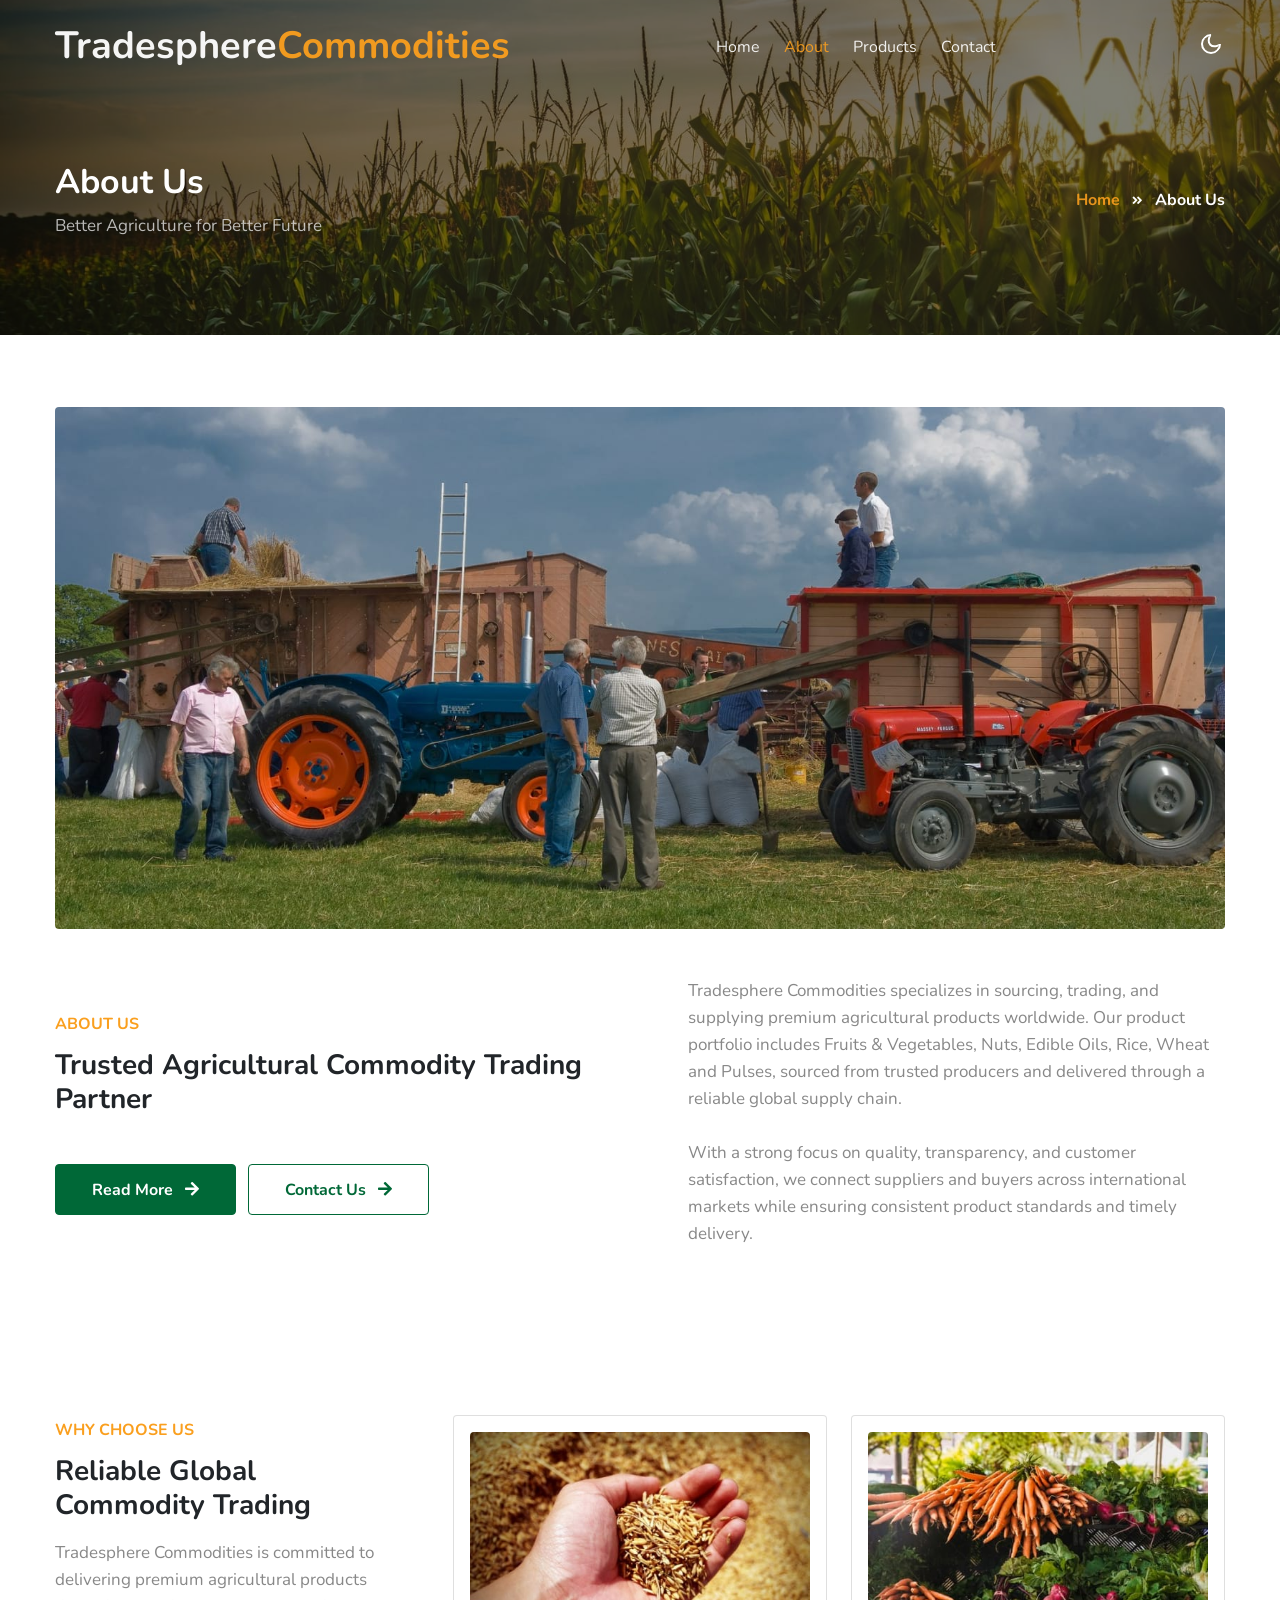
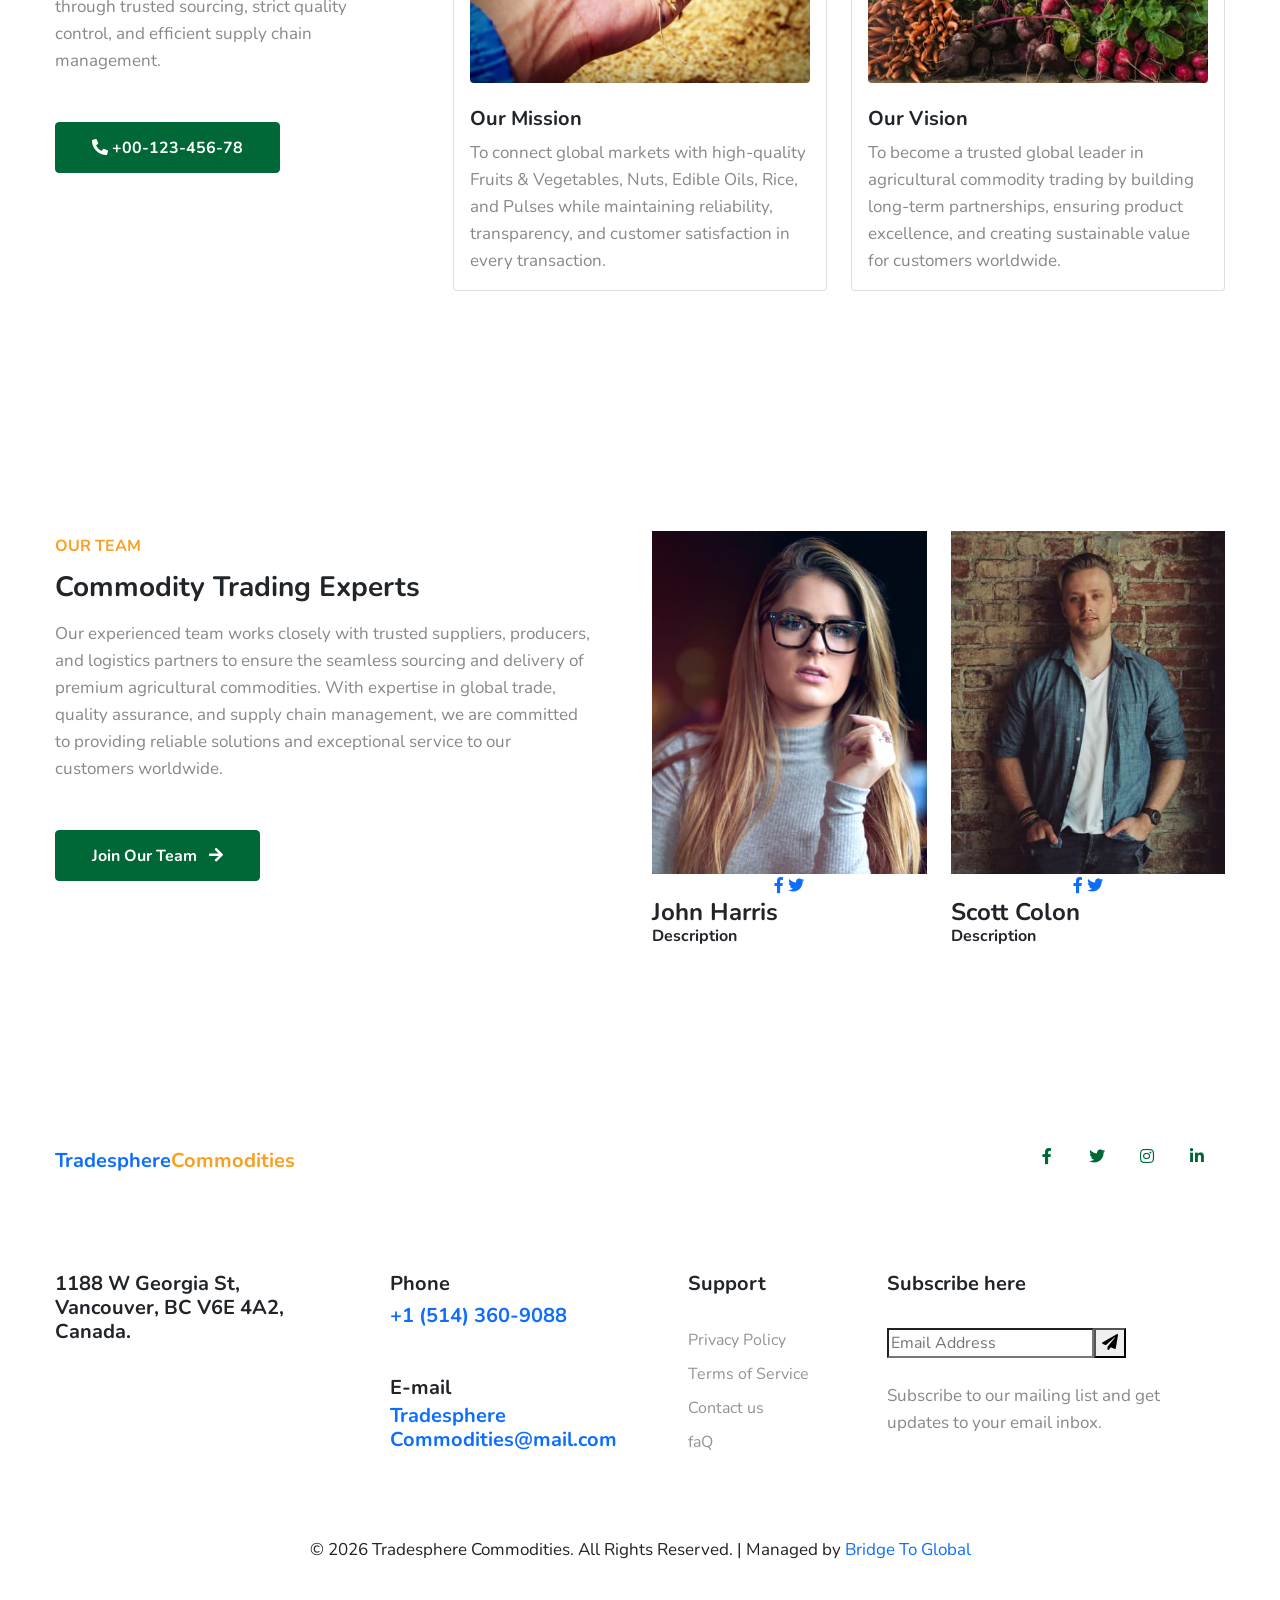
==== commit ab1a0751: "Update about.html" ====
--- a/about.html
+++ b/about.html
@@ -351,7 +351,13 @@
                 </div>
                 <!-- copyright -->
                 <div class="A-copyright text-center mt-lg-5 mt-sm-4 pt-md-4 pt-3">
-                    <p class="copy-footer-29">© 2026 Tradesphere Commodities. All Rights Reserved.</a></p>
+                    <p class="copy-footer-29">
+    &copy; 2026 Tradesphere Commodities. All Rights Reserved. |
+    Managed by
+    <a href="https://www.bridgetoglobal.com" target="_blank" rel="noopener noreferrer">
+        Bridge To Global
+    </a>
+</p>
                 </div>
             </div>
         </div>
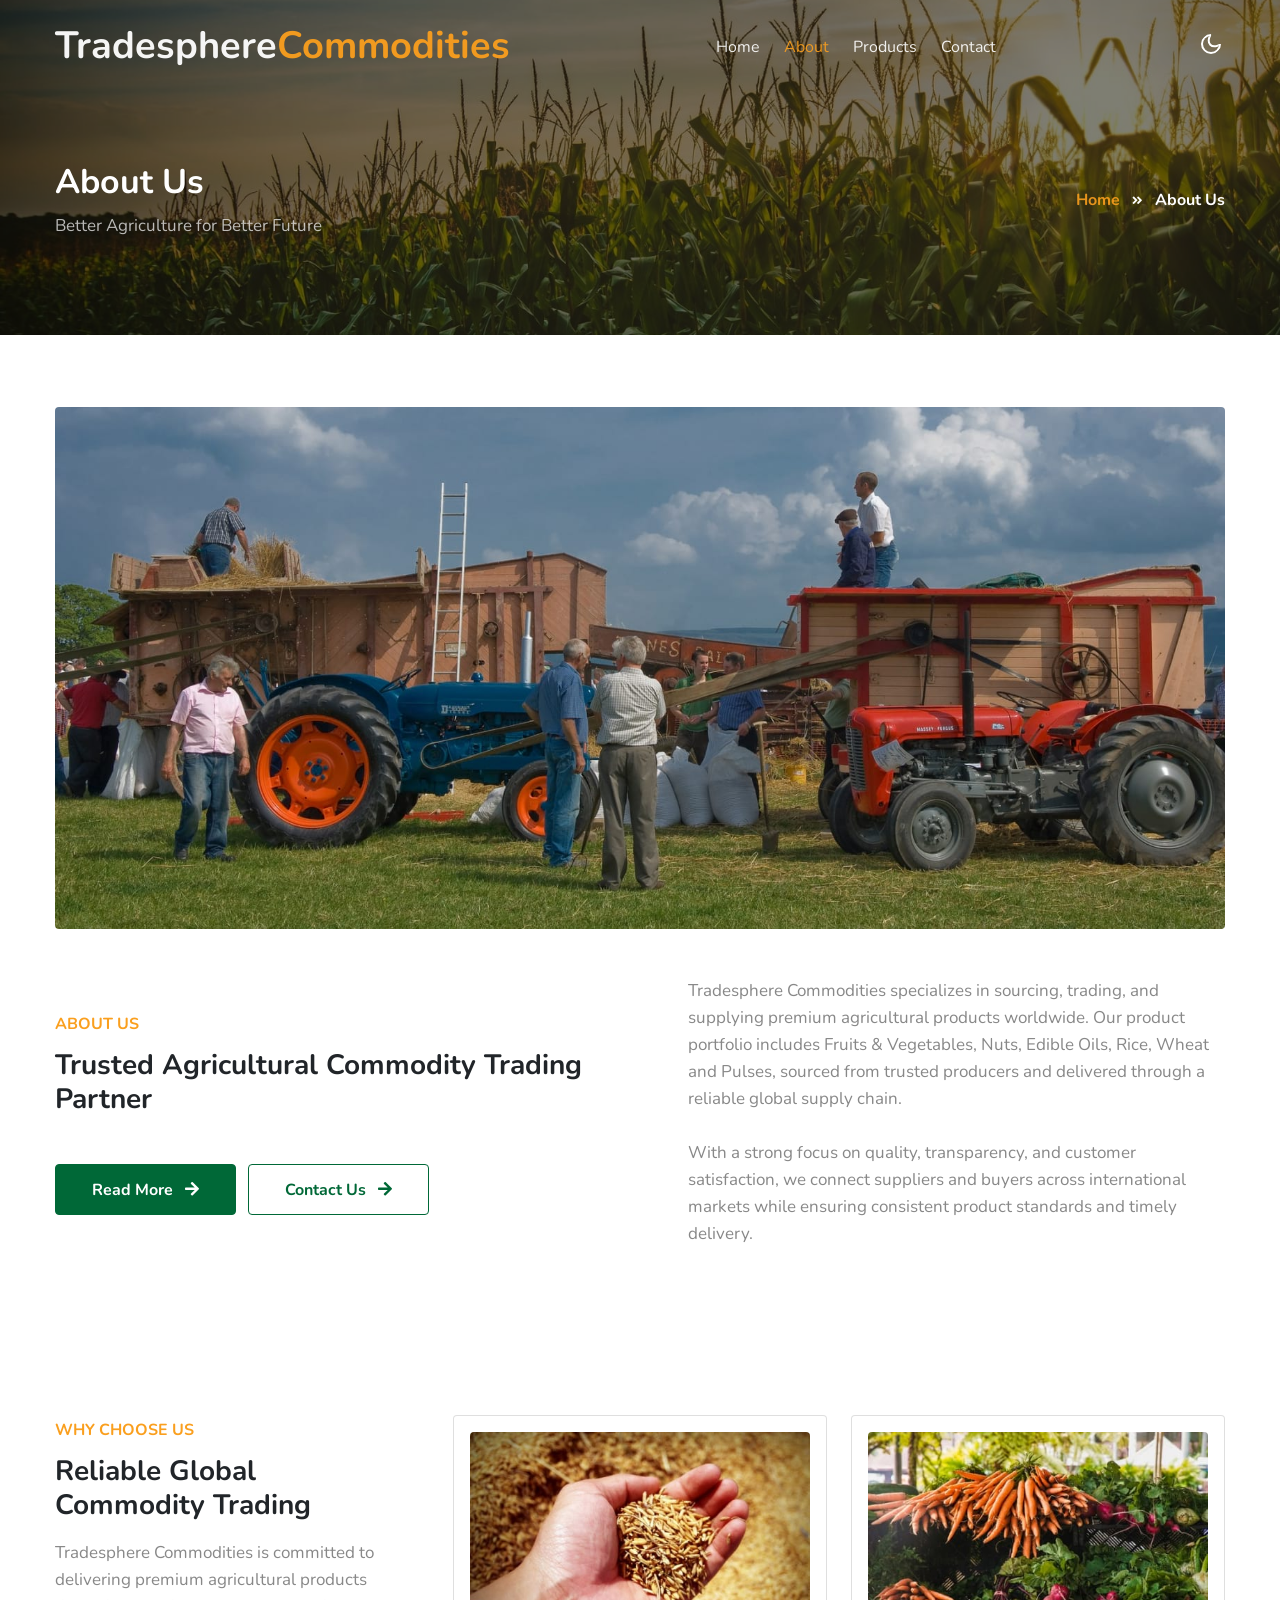
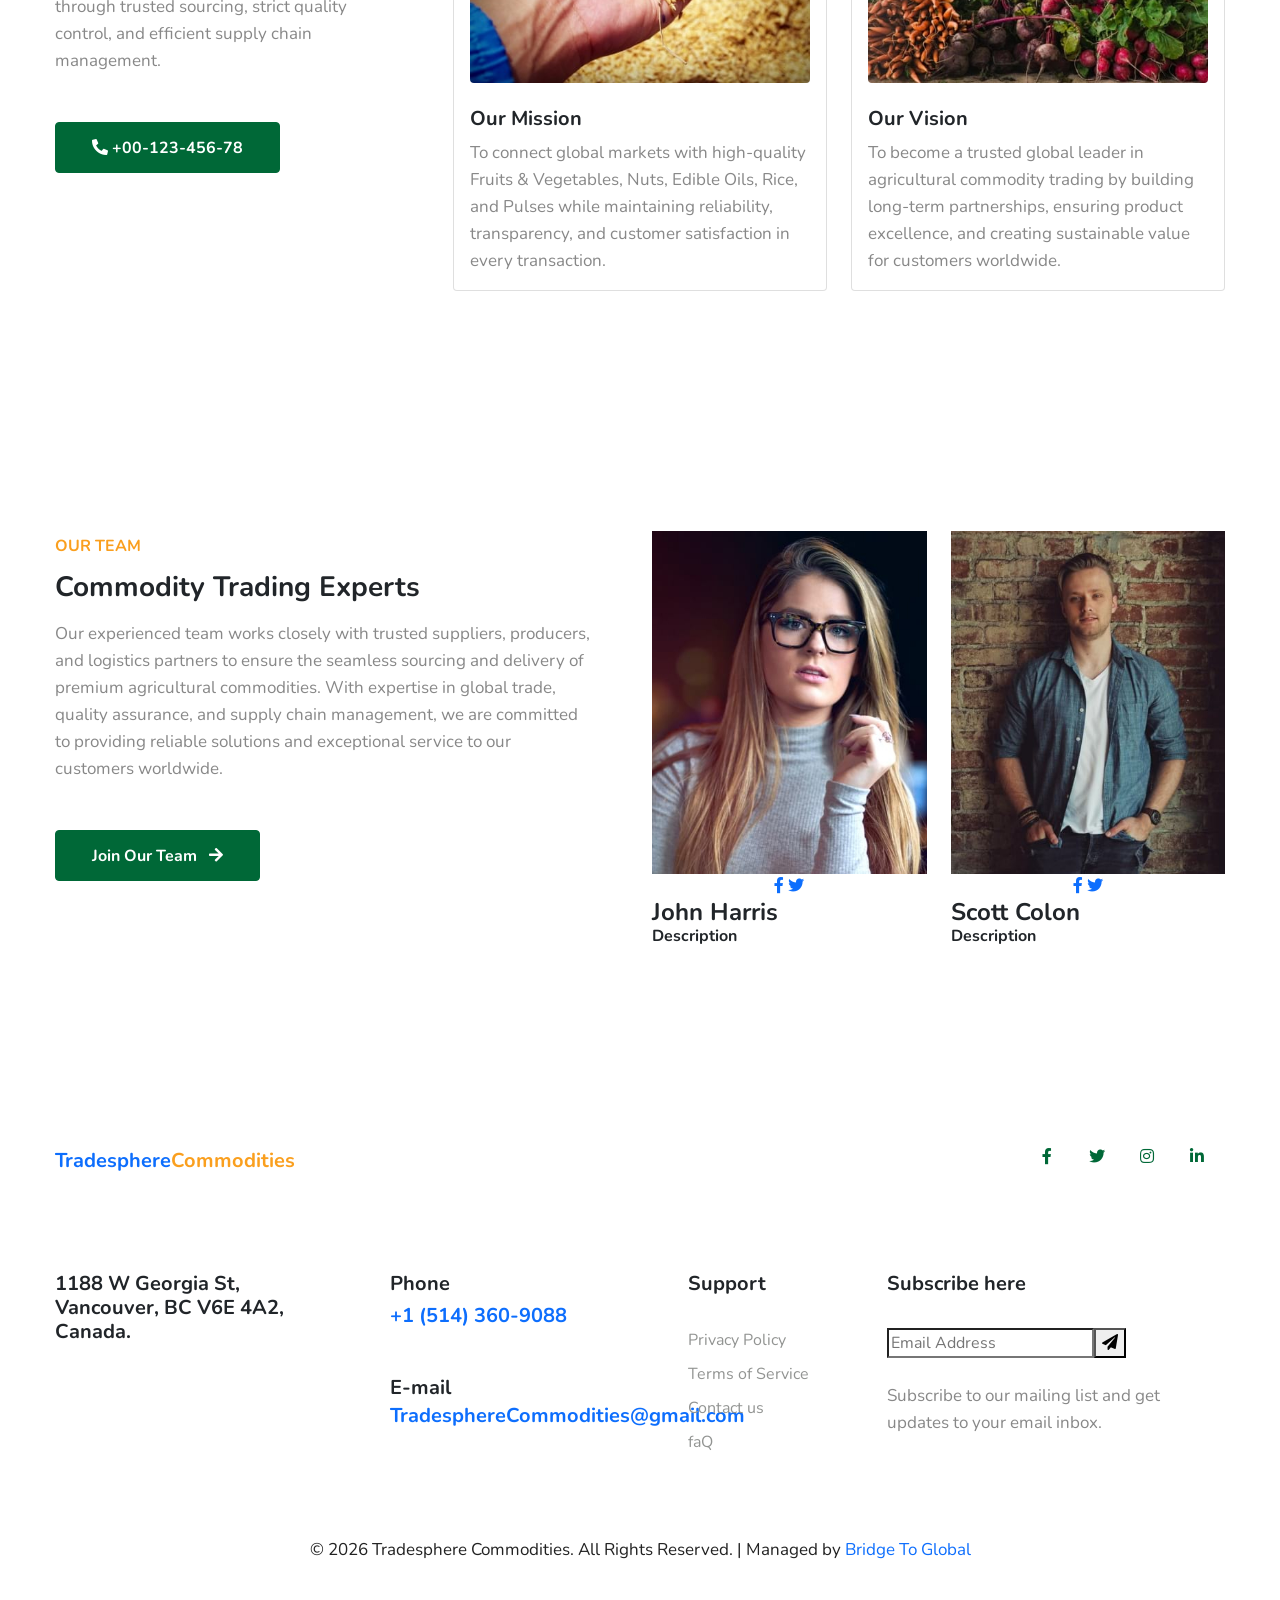
==== commit d1d9f41a: "Update about.html" ====
--- a/about.html
+++ b/about.html
@@ -326,7 +326,7 @@
                         </div>
                         <div class="address-grid mt-sm-5 mt-4">
                             <h5>E-mail</h5>
-                            <h5 class="email-cont-text mt-1"> <a href="mailto:TradesphereCommodities@mail.com" class="mail">Tradesphere Commodities@mail.com</a></h5>
+                            <h5 class="email-cont-text mt-1"> <a href="mailto:TradesphereCommodities@gmail.com" class="mail">TradesphereCommodities@gmail.com</a></h5>
                         </div>
                     </div>
                     <div class="col-lg-2 col-md-6 col-sm-5 footer-list-menu ps-lg-5 mt-lg-0 mt-sm-5 mt-4">
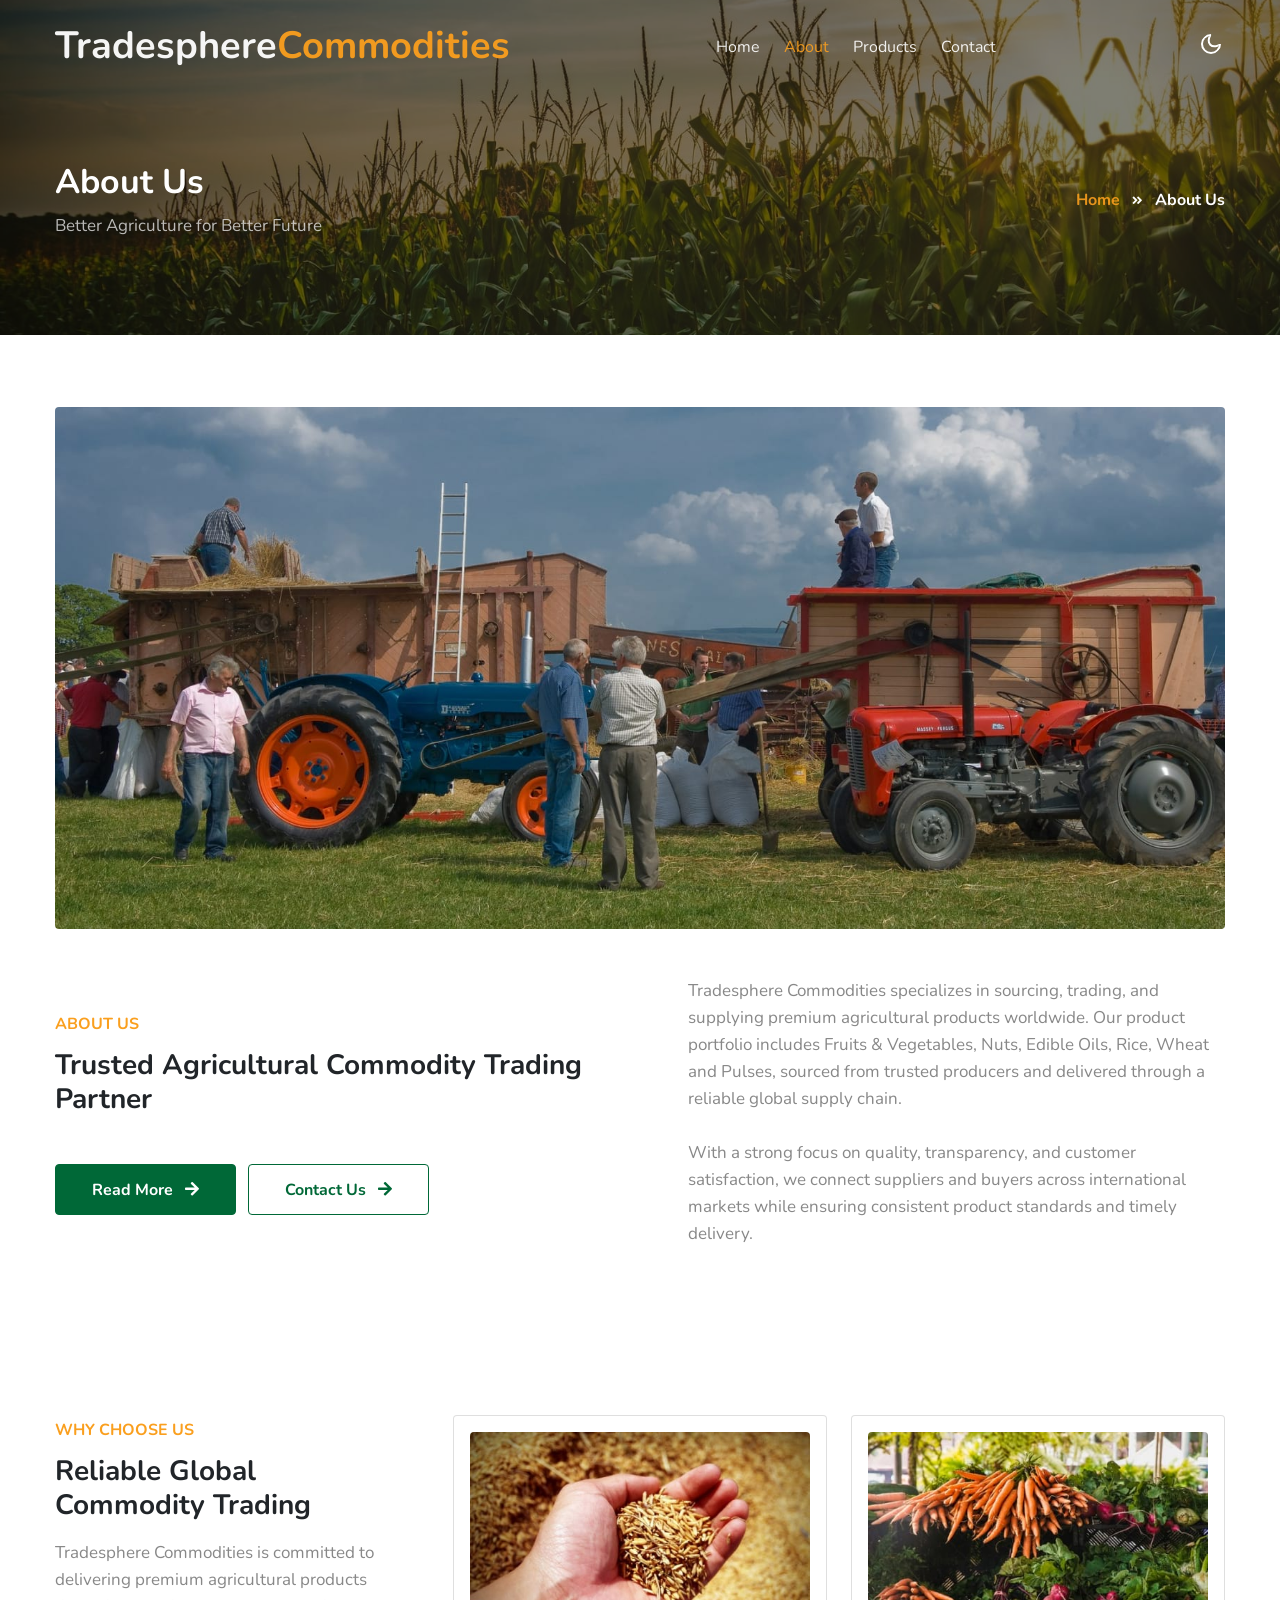
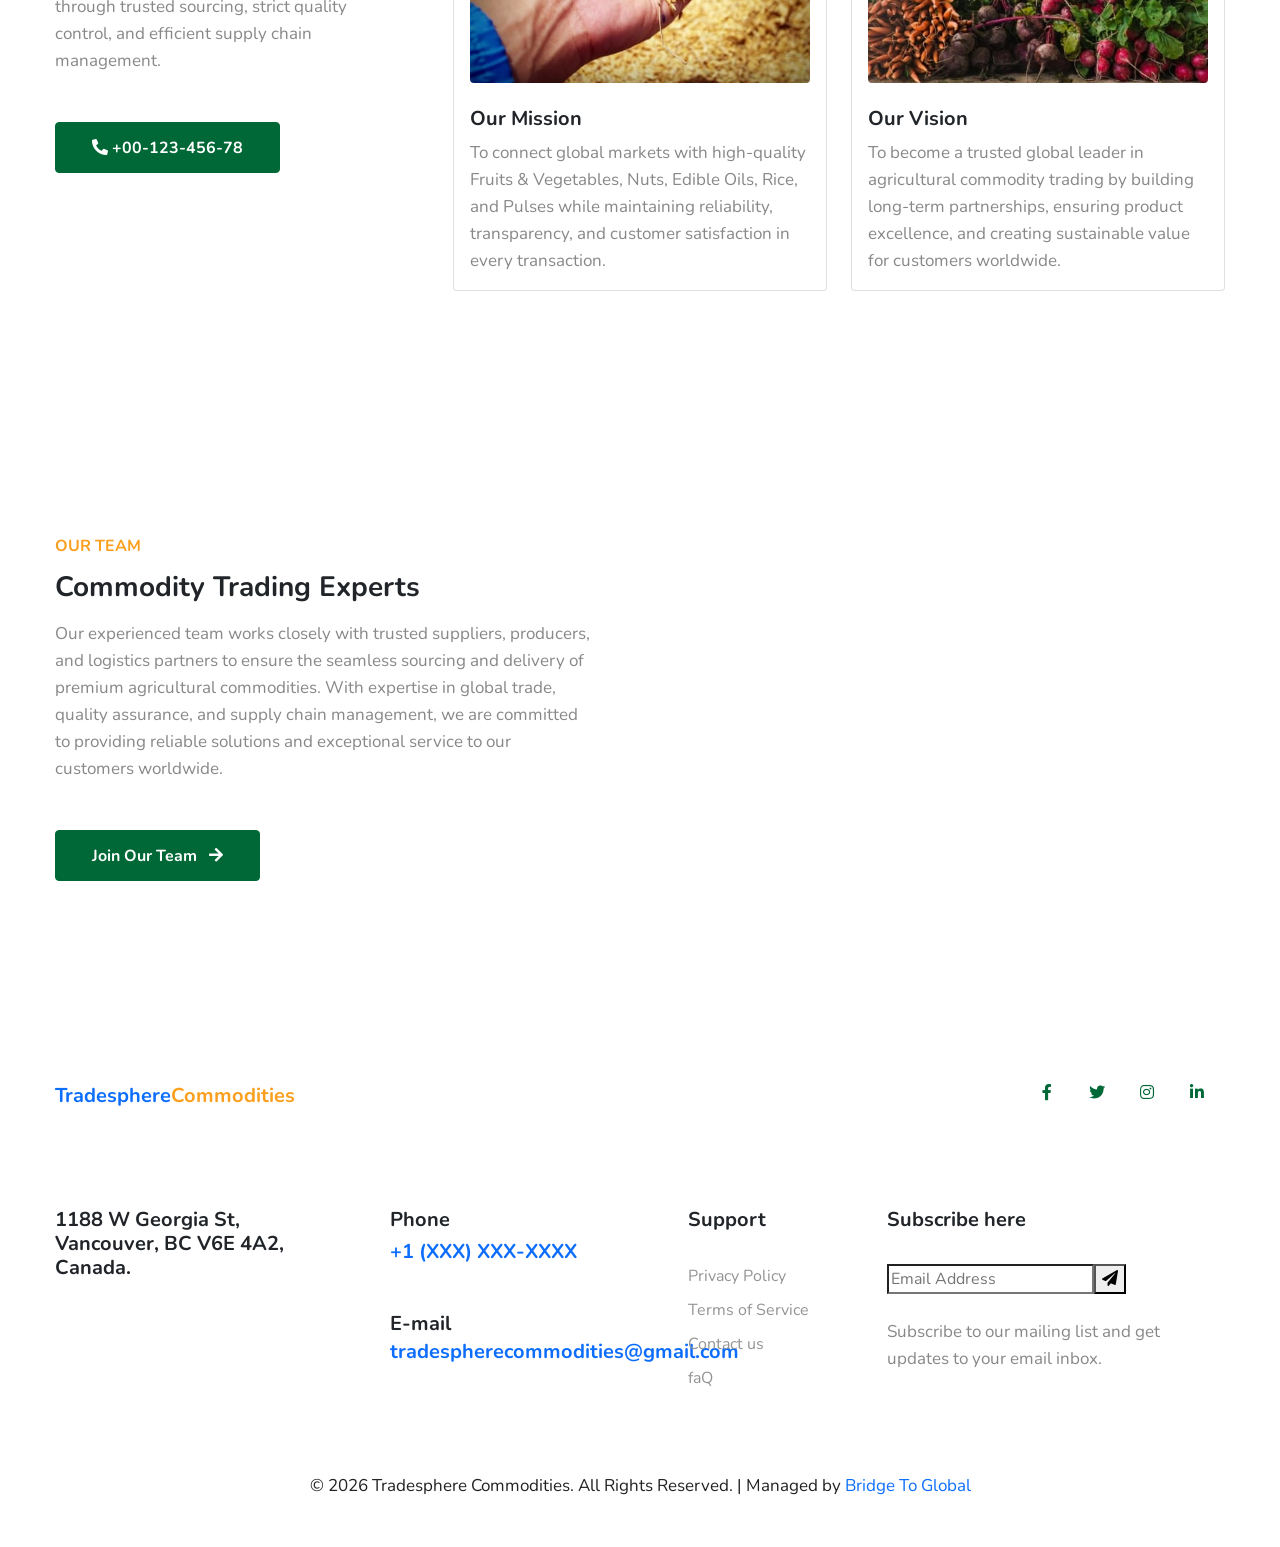
==== commit 9b0d65cf: "Update about.html" ====
--- a/about.html
+++ b/about.html
@@ -170,27 +170,27 @@
                         <a class="btn btn-style btn-primary mt-md-5 mt-4" href="#"> Join Our Team <span class="fas fa-arrow-right ms-2"></span></a>
                     </div>
                 </div>
+               <!-- <div class="col-md-3 col-6 mt-5">
+                    <div class="team-grids text-center">
+                        <img src="assets/images/team5.jpg" class="img-fluid" alt="">
+                        <div class="team-info">
+                            <div class="caption">
+                                <div class="social-icons-section text-center">
+                                    <a class="fac" href="#url">
+                                        <i class="fab fa-facebook-f"></i>
+                                    </a>
+                                    <a class="twitter" href="#url">
+                                        <i class="fab fa-twitter"></i>
+                                    </a>
+                                </div>
+                            </div>
+                        </div>
+                    </div>
+                    <h4>John Harris</h4>
+                    <h6>Description</h6>
+                </div>
                 <div class="col-md-3 col-6 mt-5">
                     <div class="team-grids text-center">
-                        <img src="assets/images/team5.jpg" class="img-fluid" alt="">
-                        <div class="team-info">
-                            <div class="caption">
-                                <div class="social-icons-section text-center">
-                                    <a class="fac" href="#url">
-                                        <i class="fab fa-facebook-f"></i>
-                                    </a>
-                                    <a class="twitter" href="#url">
-                                        <i class="fab fa-twitter"></i>
-                                    </a>
-                                </div>
-                            </div>
-                        </div>
-                    </div>
-                    <h4>John Harris</h4>
-                    <h6>Description</h6>
-                </div>
-                <div class="col-md-3 col-6 mt-5">
-                    <div class="team-grids text-center">
                         <img src="assets/images/team6.jpg" class="img-fluid" alt="">
                         <div class="team-info">
                             <div class="caption">
@@ -207,7 +207,8 @@
                     </div>
                     <h4>Scott Colon</h4>
                     <h6>Description</h6>
-                </div>
+                </div> 
+                -->
                 <!-- <div class="col-md-3 col-6 mt-5">
                     <div class="team-grids text-center">
                         <img src="assets/images/team1.jpg" class="img-fluid" alt="">
@@ -322,11 +323,11 @@
                     <div class="col-lg-3 col-sm-6 mt-sm-0 mt-4 ps-lg-5">
                         <div class="address-grid">
                             <h5>Phone</h5>
-                            <h5 class="phone-number-text mt-2"><a href="tel:+1 (514) 360-9088">+1 (514) 360-9088</a></h5>
+                            <h5 class="phone-number-text mt-2"><a href="tel:+1 (XXX) XXX-XXXX">+1 (XXX) XXX-XXXX</a></h5>
                         </div>
                         <div class="address-grid mt-sm-5 mt-4">
                             <h5>E-mail</h5>
-                            <h5 class="email-cont-text mt-1"> <a href="mailto:TradesphereCommodities@gmail.com" class="mail">TradesphereCommodities@gmail.com</a></h5>
+                            <h5 class="email-cont-text mt-1"> <a href="mailto:tradespherecommodities@gmail.com" class="mail">tradespherecommodities@gmail.com</a></h5>
                         </div>
                     </div>
                     <div class="col-lg-2 col-md-6 col-sm-5 footer-list-menu ps-lg-5 mt-lg-0 mt-sm-5 mt-4">
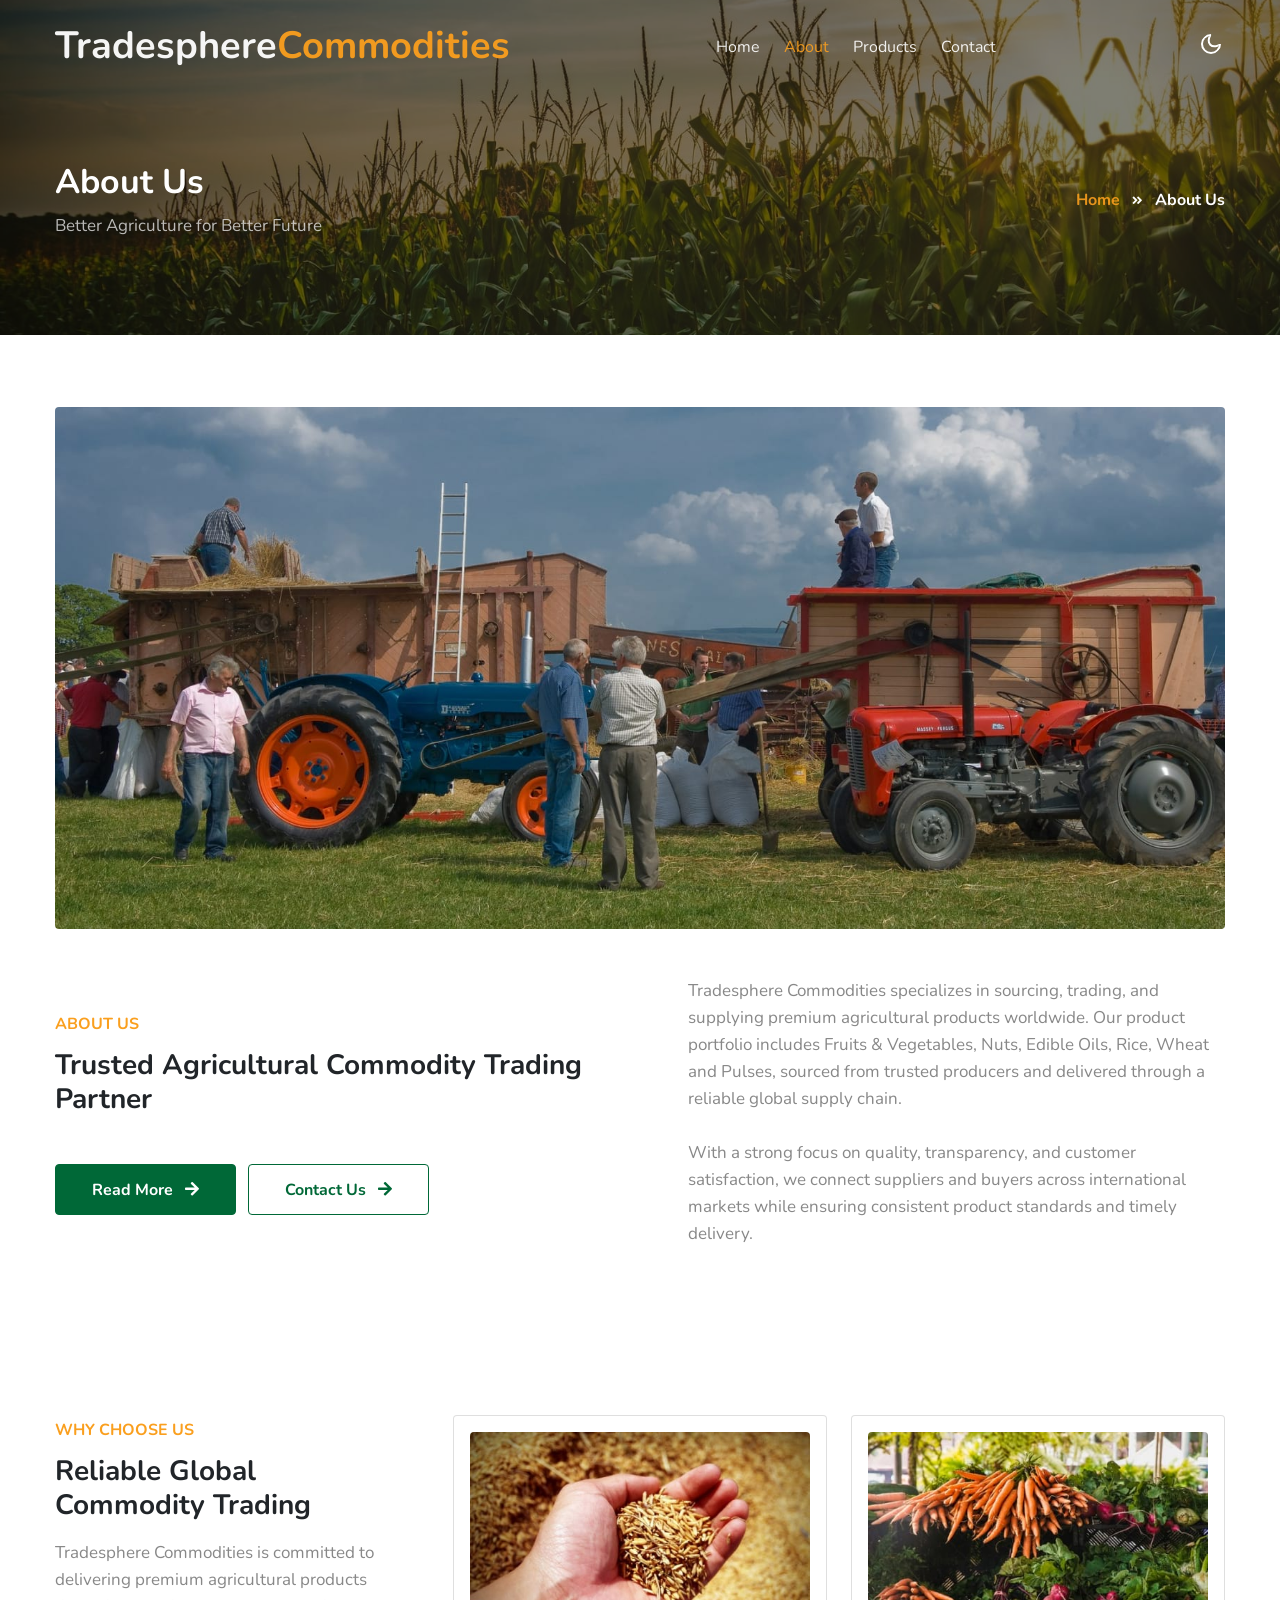
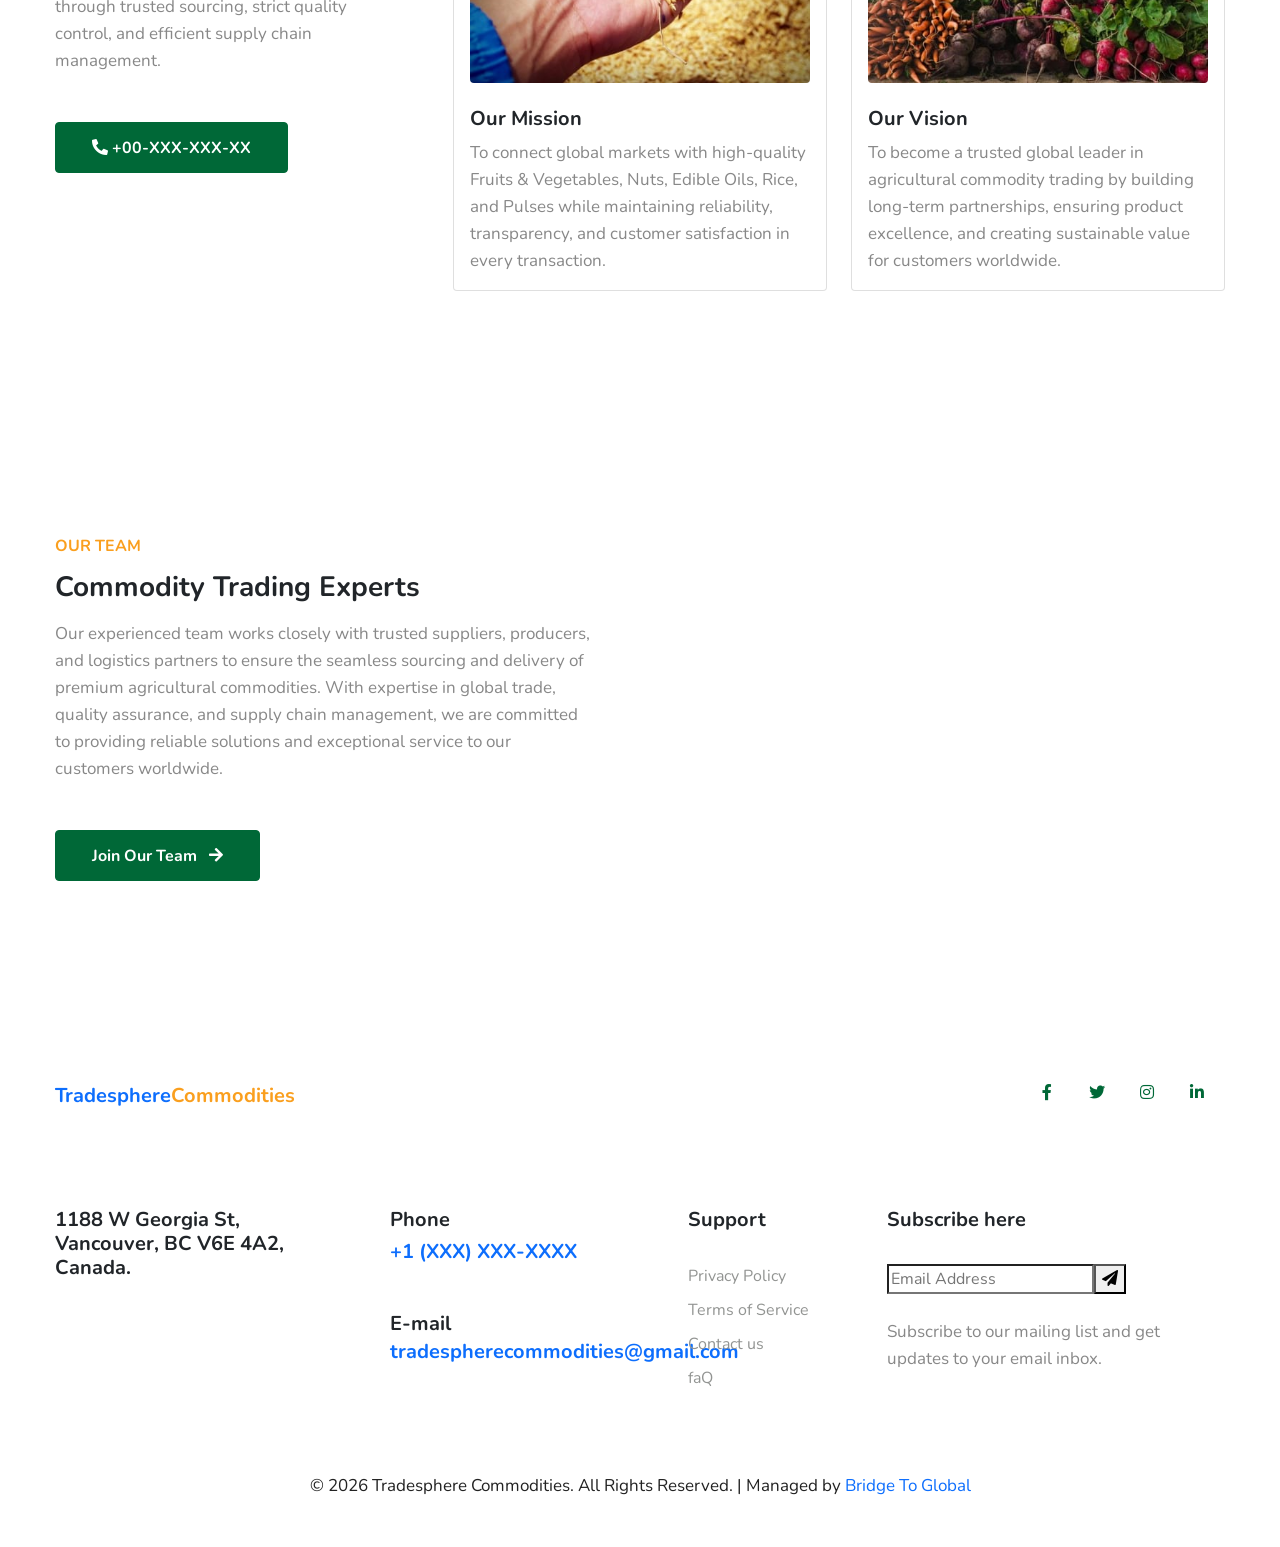
==== commit f9bbf055: "Update about.html" ====
--- a/about.html
+++ b/about.html
@@ -125,7 +125,7 @@
                         <p class="card-text mt-3">
                             Tradesphere Commodities is committed to delivering premium agricultural products through trusted sourcing, strict quality control, and efficient supply chain management.
                         </p>
-                        <a href="tel:+44-123-456-78" class="btn btn-style btn-primary mt-lg-5 mt-4"><span class="fas fa-phone-alt" aria-hidden="true"></span> +00-123-456-78</a>
+                        <a href="tel:+00-XXX-XXX-XX" class="btn btn-style btn-primary mt-lg-5 mt-4"><span class="fas fa-phone-alt" aria-hidden="true"></span> +00-XXX-XXX-XX</a>
 
 
                     </div>
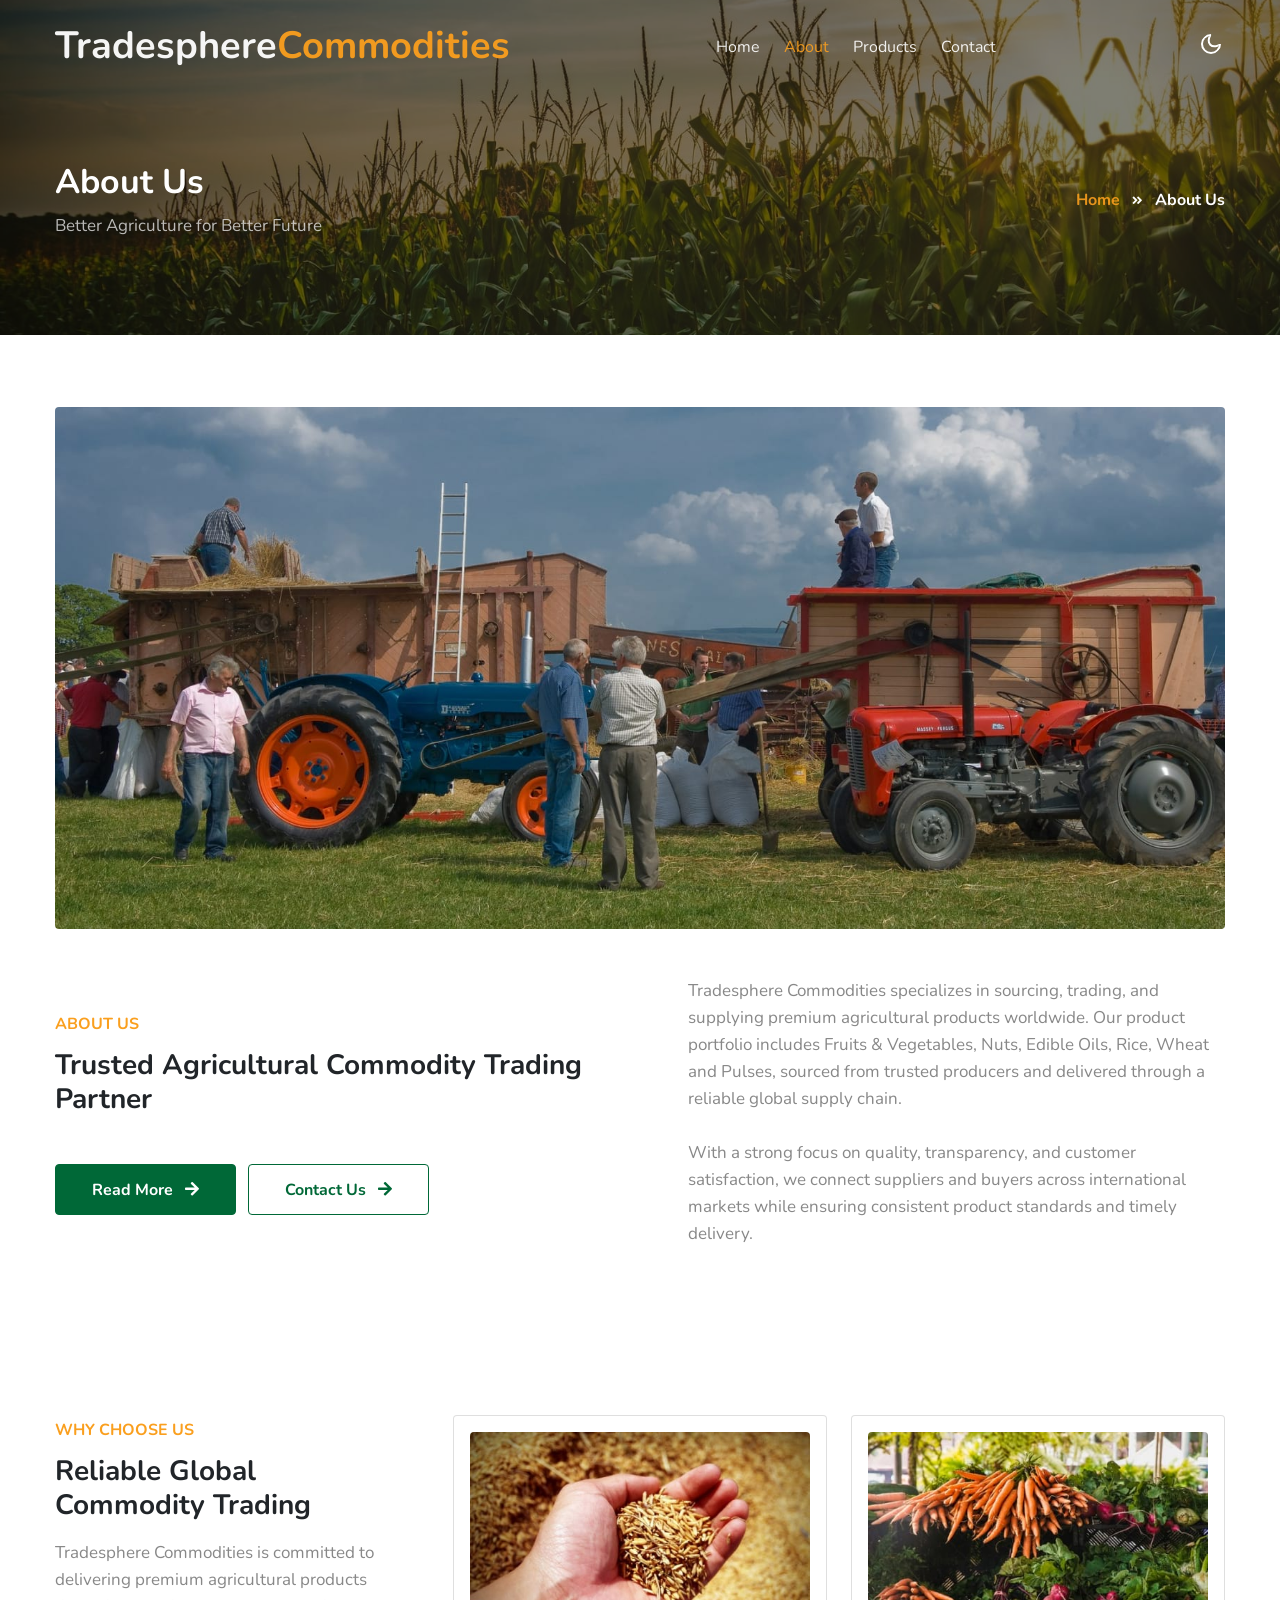
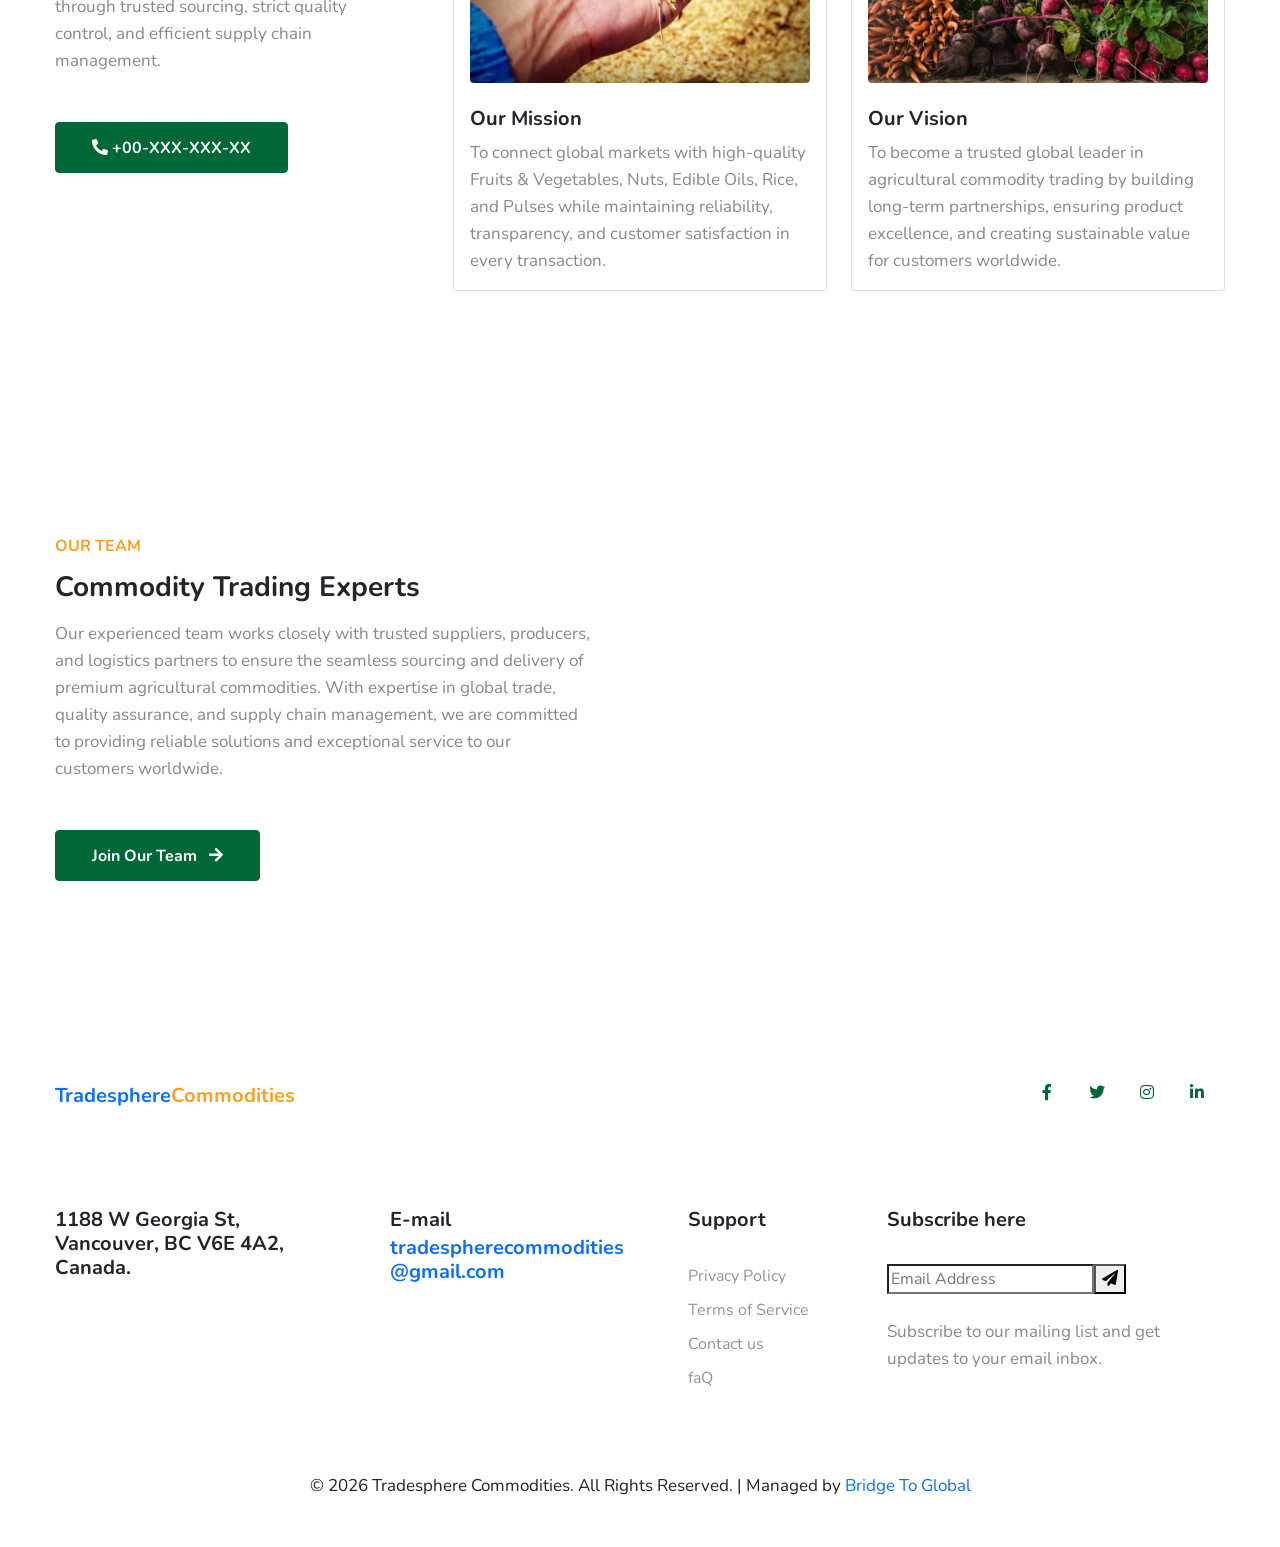
==== commit f69f1f8f: "Update about.html" ====
--- a/about.html
+++ b/about.html
@@ -321,10 +321,10 @@
                         </div>
                     </div>
                     <div class="col-lg-3 col-sm-6 mt-sm-0 mt-4 ps-lg-5">
-                        <div class="address-grid">
+                     <!--    <div class="address-grid">
                             <h5>Phone</h5>
                             <h5 class="phone-number-text mt-2"><a href="tel:+1 (XXX) XXX-XXXX">+1 (XXX) XXX-XXXX</a></h5>
-                        </div>
+                        </div>-->
                         <div class="address-grid mt-sm-5 mt-4">
                             <h5>E-mail</h5>
                             <h5 class="email-cont-text mt-1"> <a href="mailto:tradespherecommodities@gmail.com" class="mail">tradespherecommodities@gmail.com</a></h5>
--- a/assets/css/style-starter.css
+++ b/assets/css/style-starter.css
@@ -20410,4 +20410,24 @@
     .navbar-brand .sub-color {
         display: block;
     }
-}+}
+
+
+
+.address-grid.mt-sm-5.mt-4 {
+    margin-top: 0 !important;
+}
+
+.email-cont-text {
+    white-space: normal !important;
+    word-break: break-word !important;
+    overflow-wrap: break-word !important;
+    margin-bottom: 0 !important;
+}
+
+.email-cont-text .mail {
+    display: block !important;
+    position: static !important;
+    margin: 0 !important;
+    padding: 0 !important;
+}
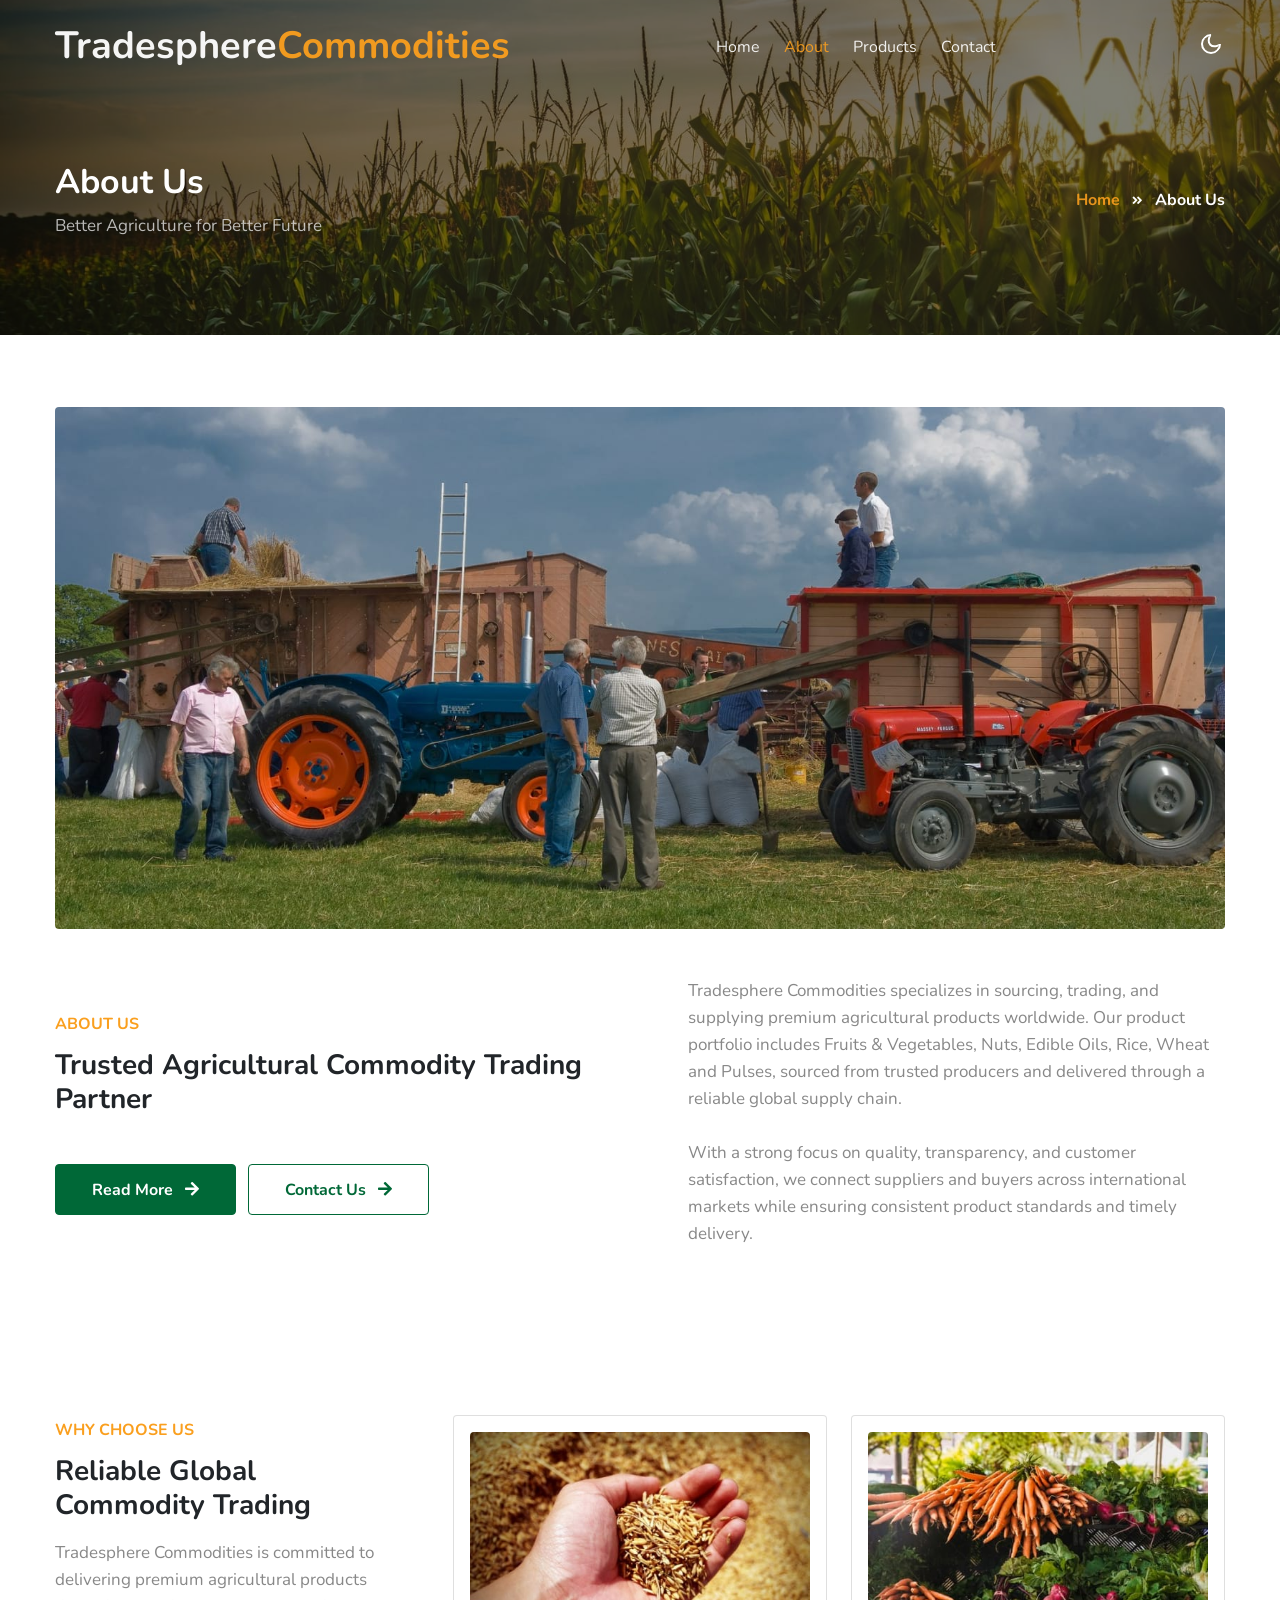
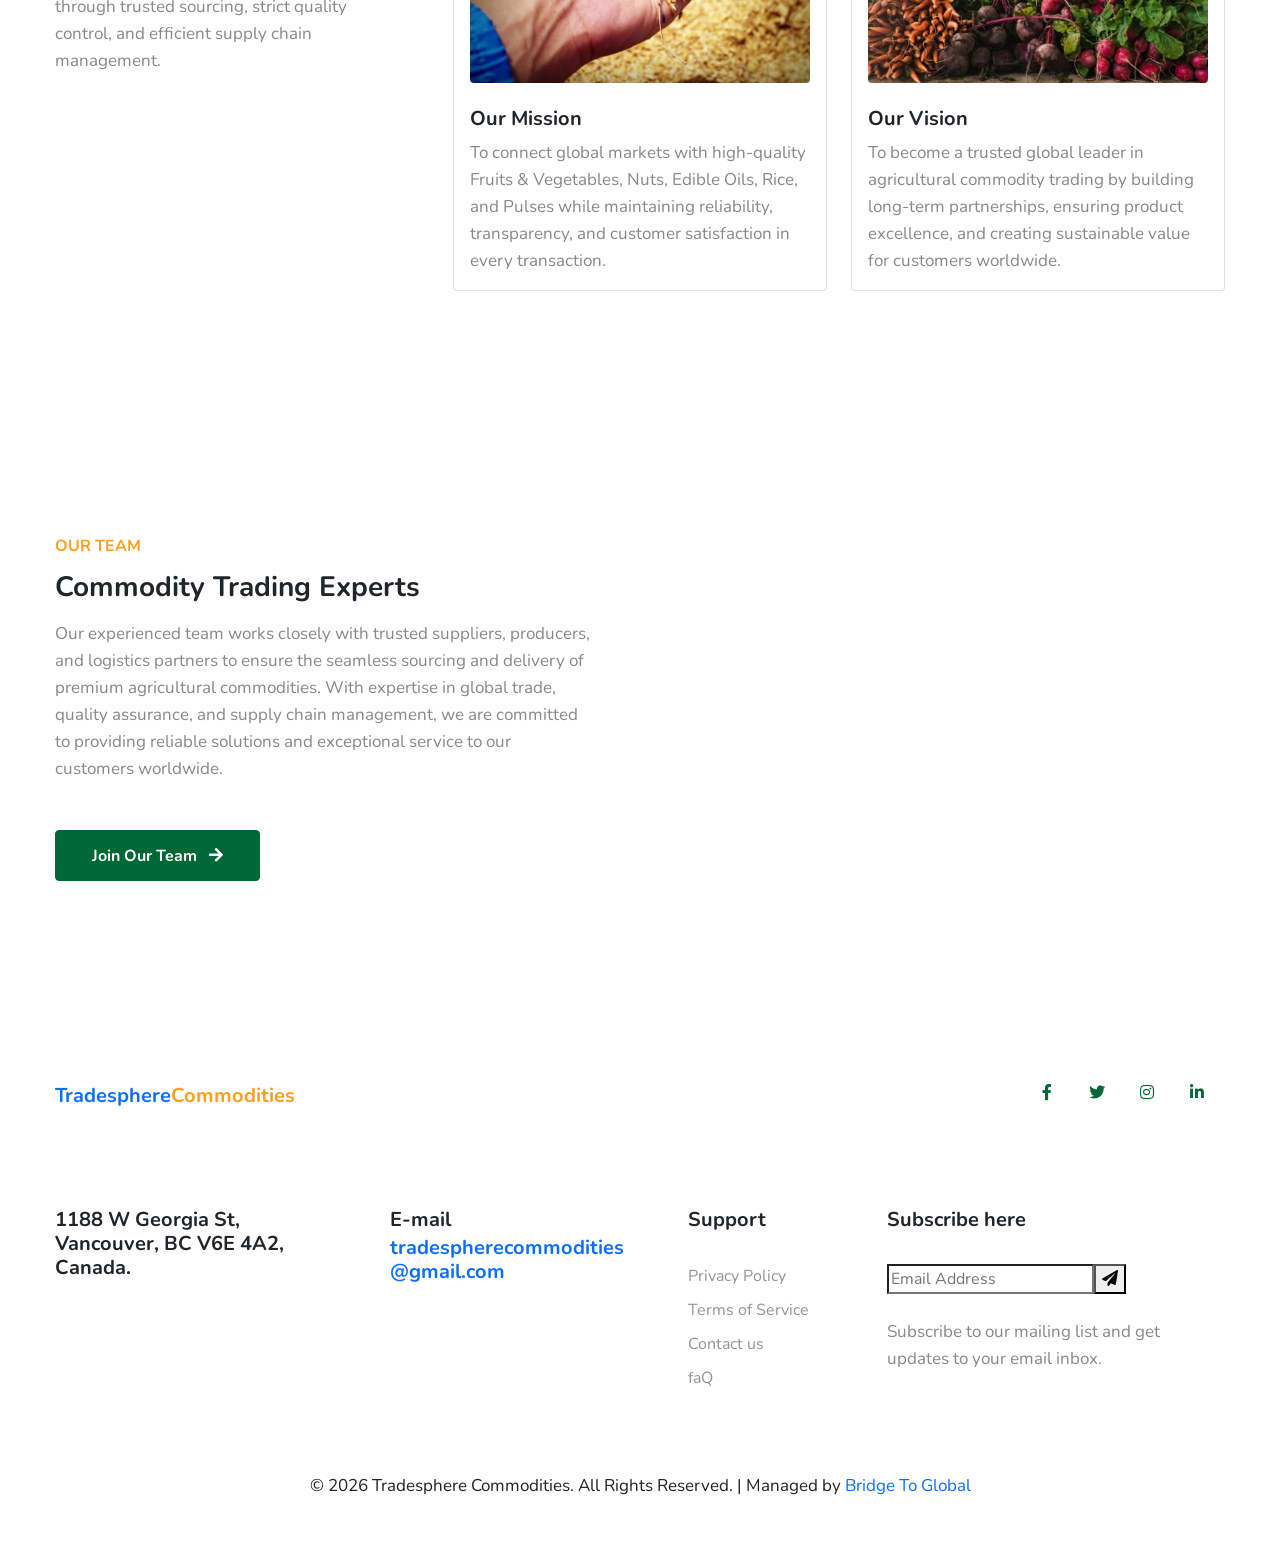
==== commit 58f14576: "Update about.html" ====
--- a/about.html
+++ b/about.html
@@ -125,8 +125,8 @@
                         <p class="card-text mt-3">
                             Tradesphere Commodities is committed to delivering premium agricultural products through trusted sourcing, strict quality control, and efficient supply chain management.
                         </p>
-                        <a href="tel:+00-XXX-XXX-XX" class="btn btn-style btn-primary mt-lg-5 mt-4"><span class="fas fa-phone-alt" aria-hidden="true"></span> +00-XXX-XXX-XX</a>
-
+                      <!--  <a href="tel:+00-XXX-XXX-XX" class="btn btn-style btn-primary mt-lg-5 mt-4"><span class="fas fa-phone-alt" aria-hidden="true"></span> +00-XXX-XXX-XX</a>
+-->
 
                     </div>
                     <div class="col-lg-4 col-md-6 about-in blog-grid-info text-left">
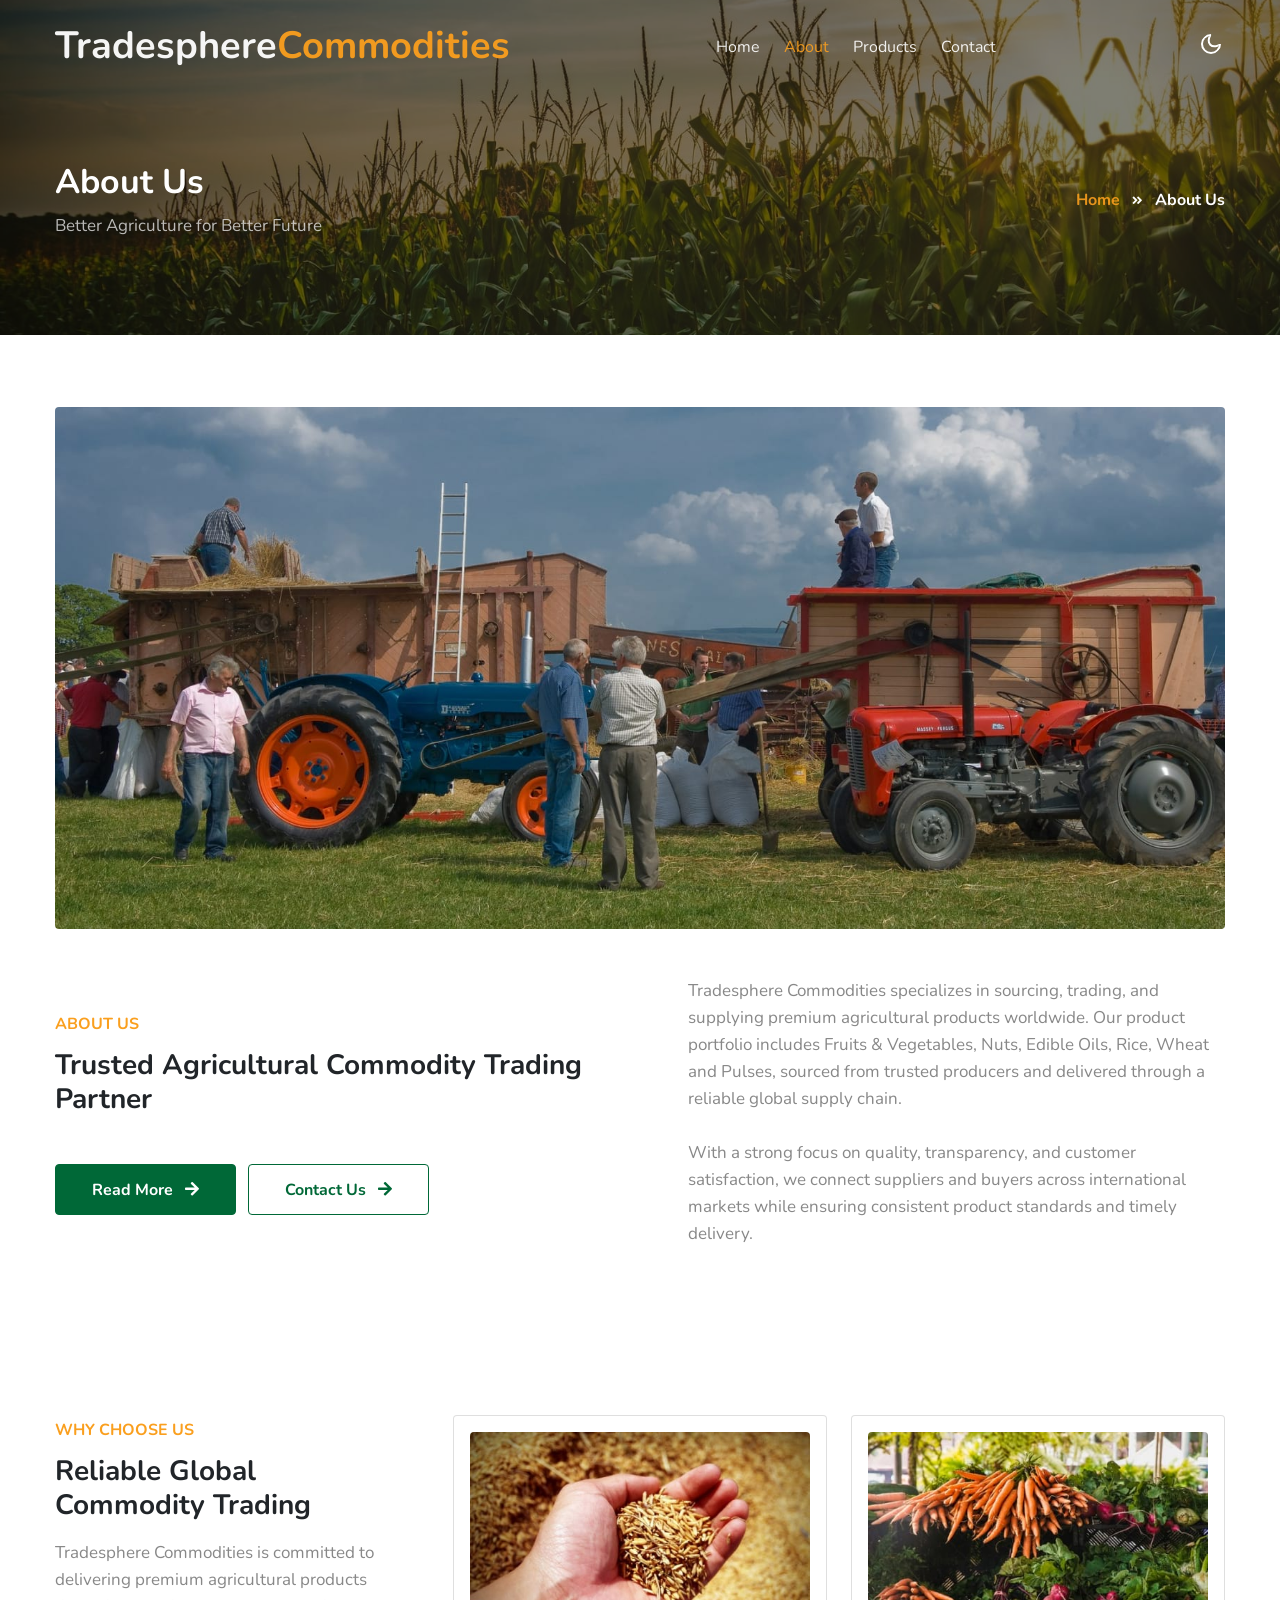
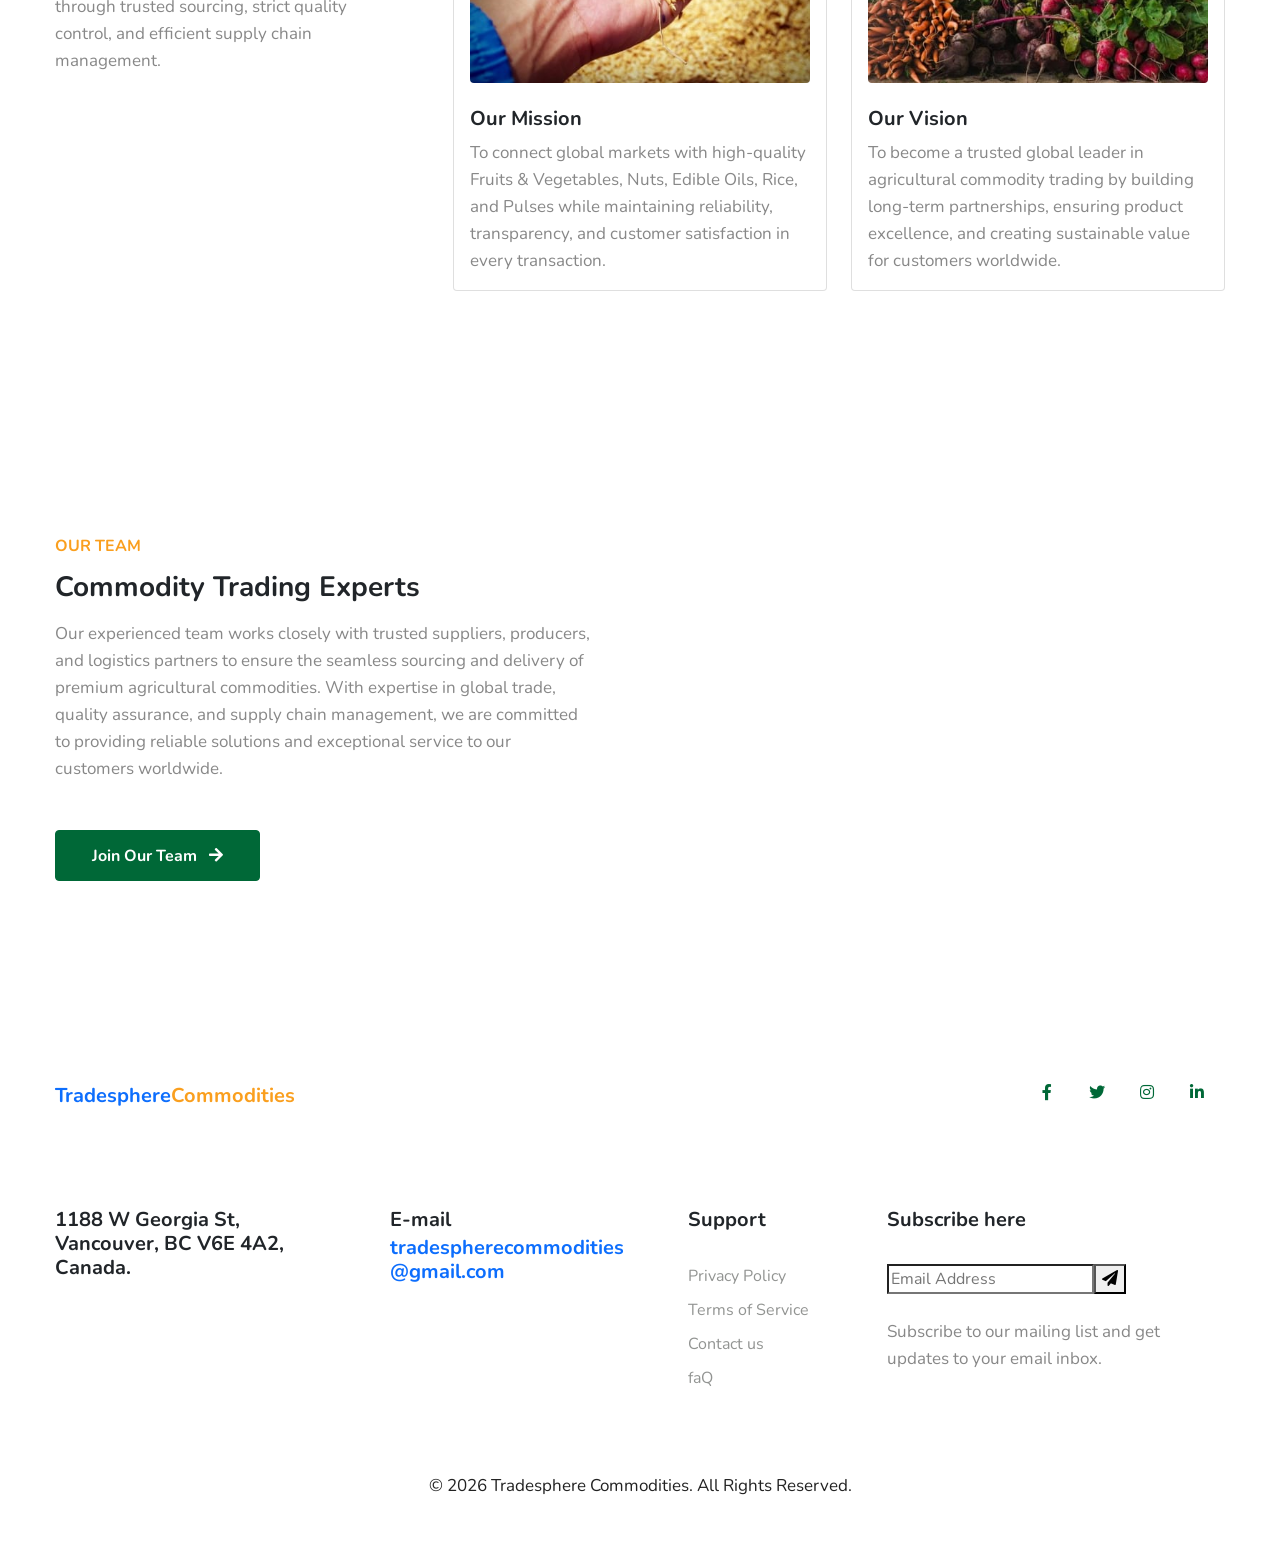
==== commit ab3a69e3: "Update about.html" ====
--- a/about.html
+++ b/about.html
@@ -353,11 +353,11 @@
                 <!-- copyright -->
                 <div class="A-copyright text-center mt-lg-5 mt-sm-4 pt-md-4 pt-3">
                     <p class="copy-footer-29">
-    &copy; 2026 Tradesphere Commodities. All Rights Reserved. |
+    &copy; 2026 Tradesphere Commodities. All Rights Reserved.  <!--|
     Managed by
     <a href="https://www.bridgetoglobal.com" target="_blank" rel="noopener noreferrer">
         Bridge To Global
-    </a>
+    </a>-->
 </p>
                 </div>
             </div>
